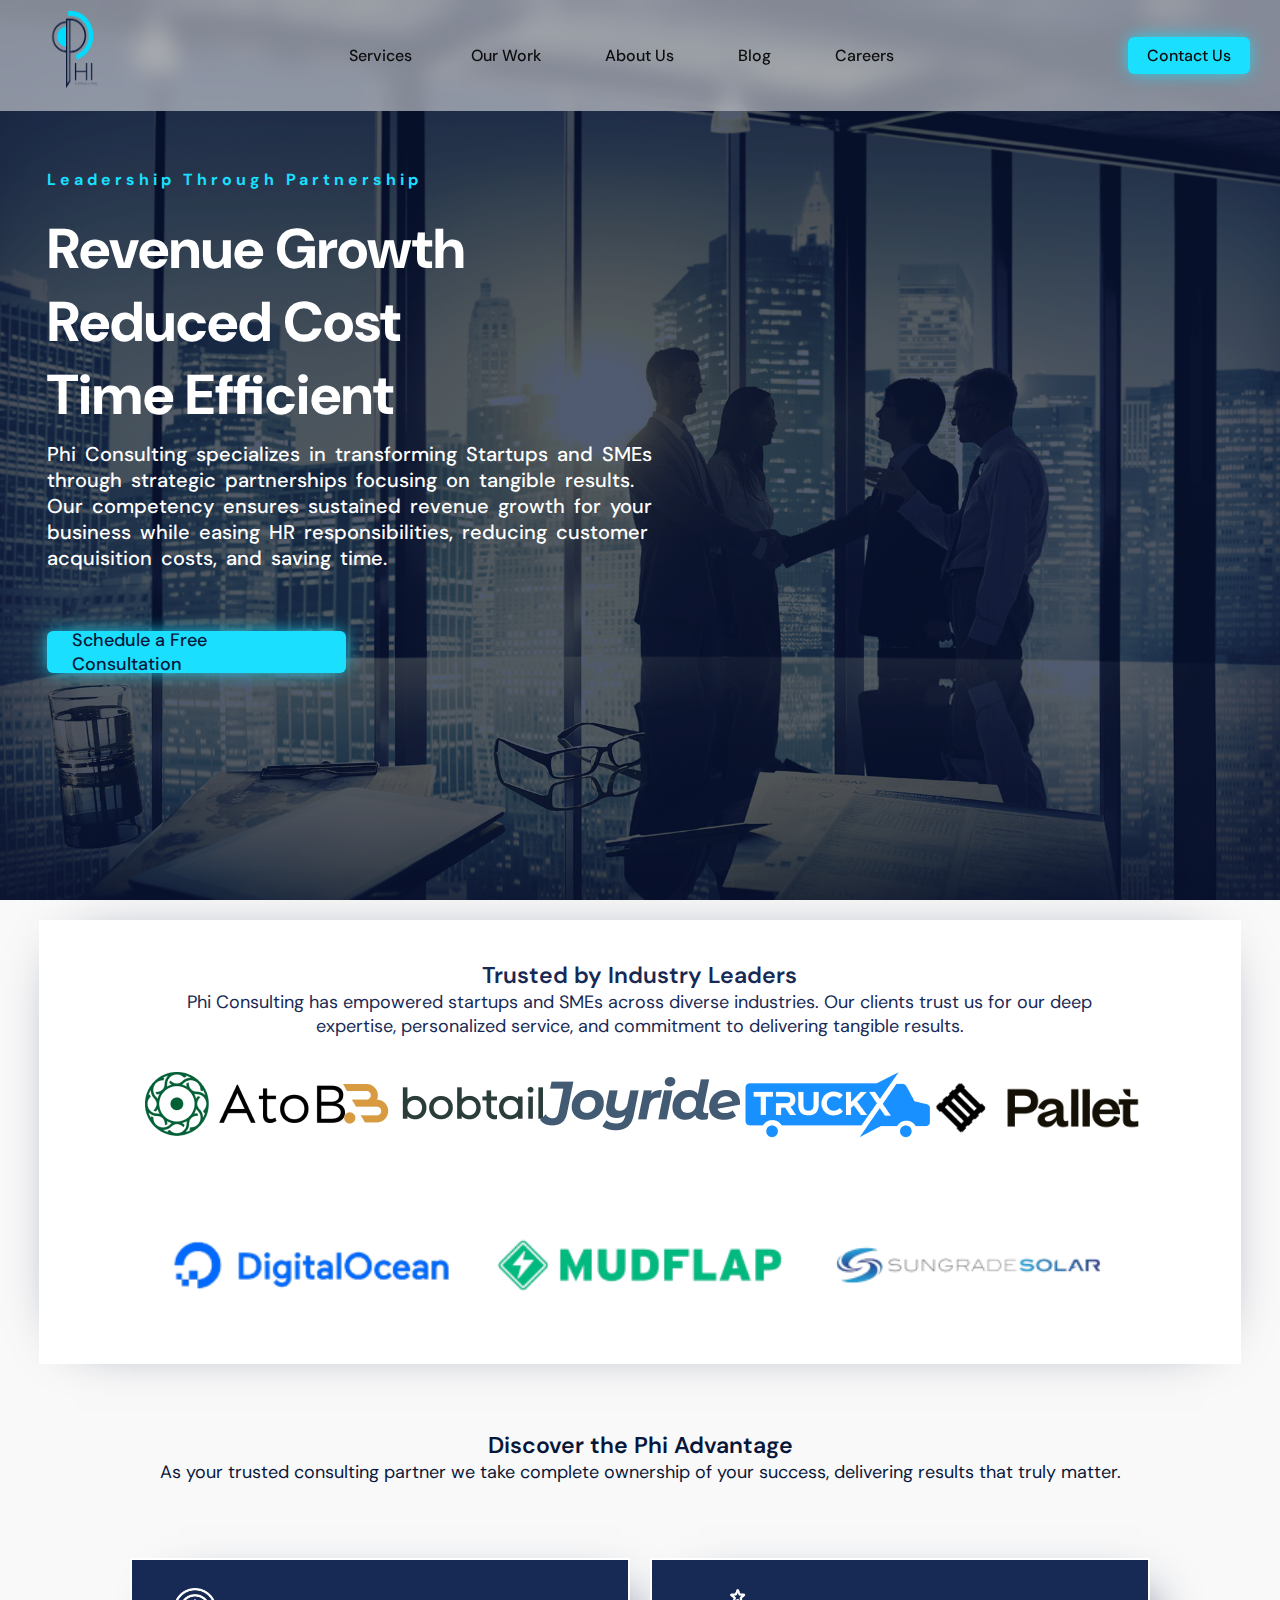
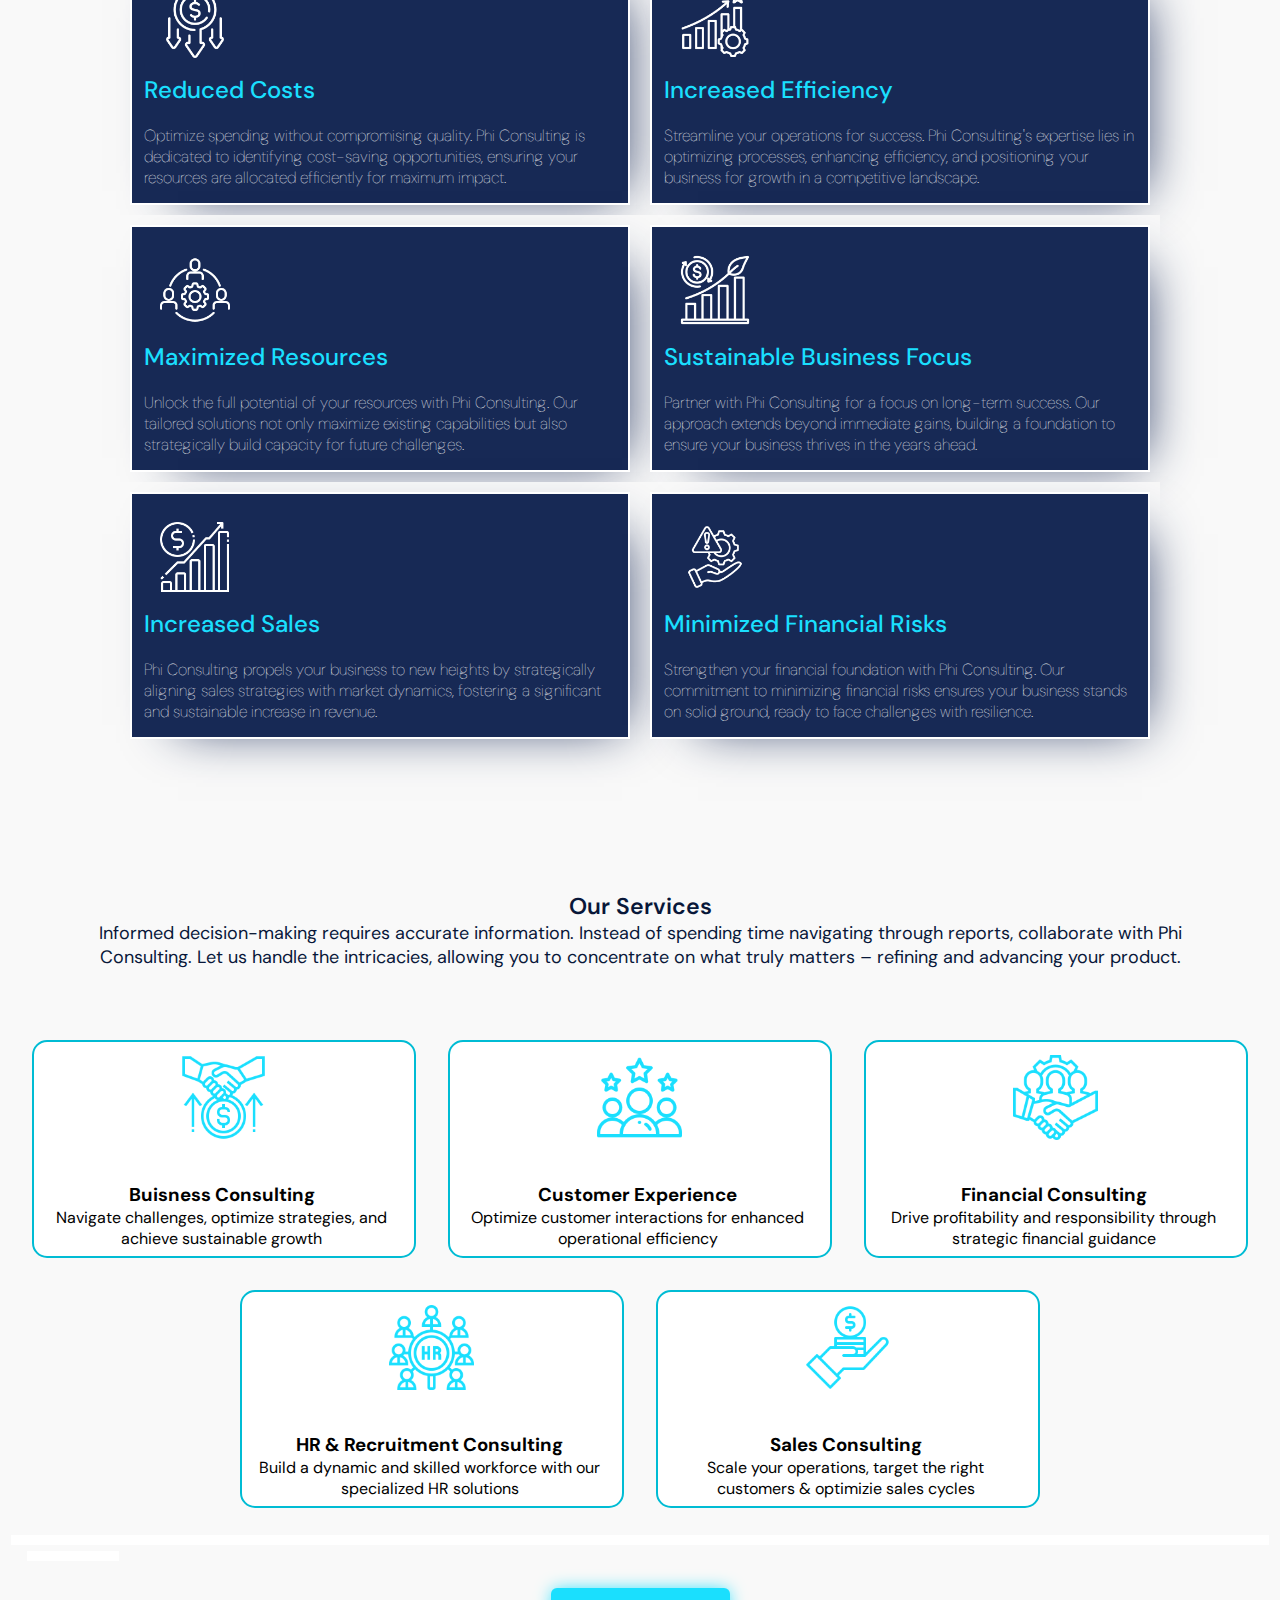
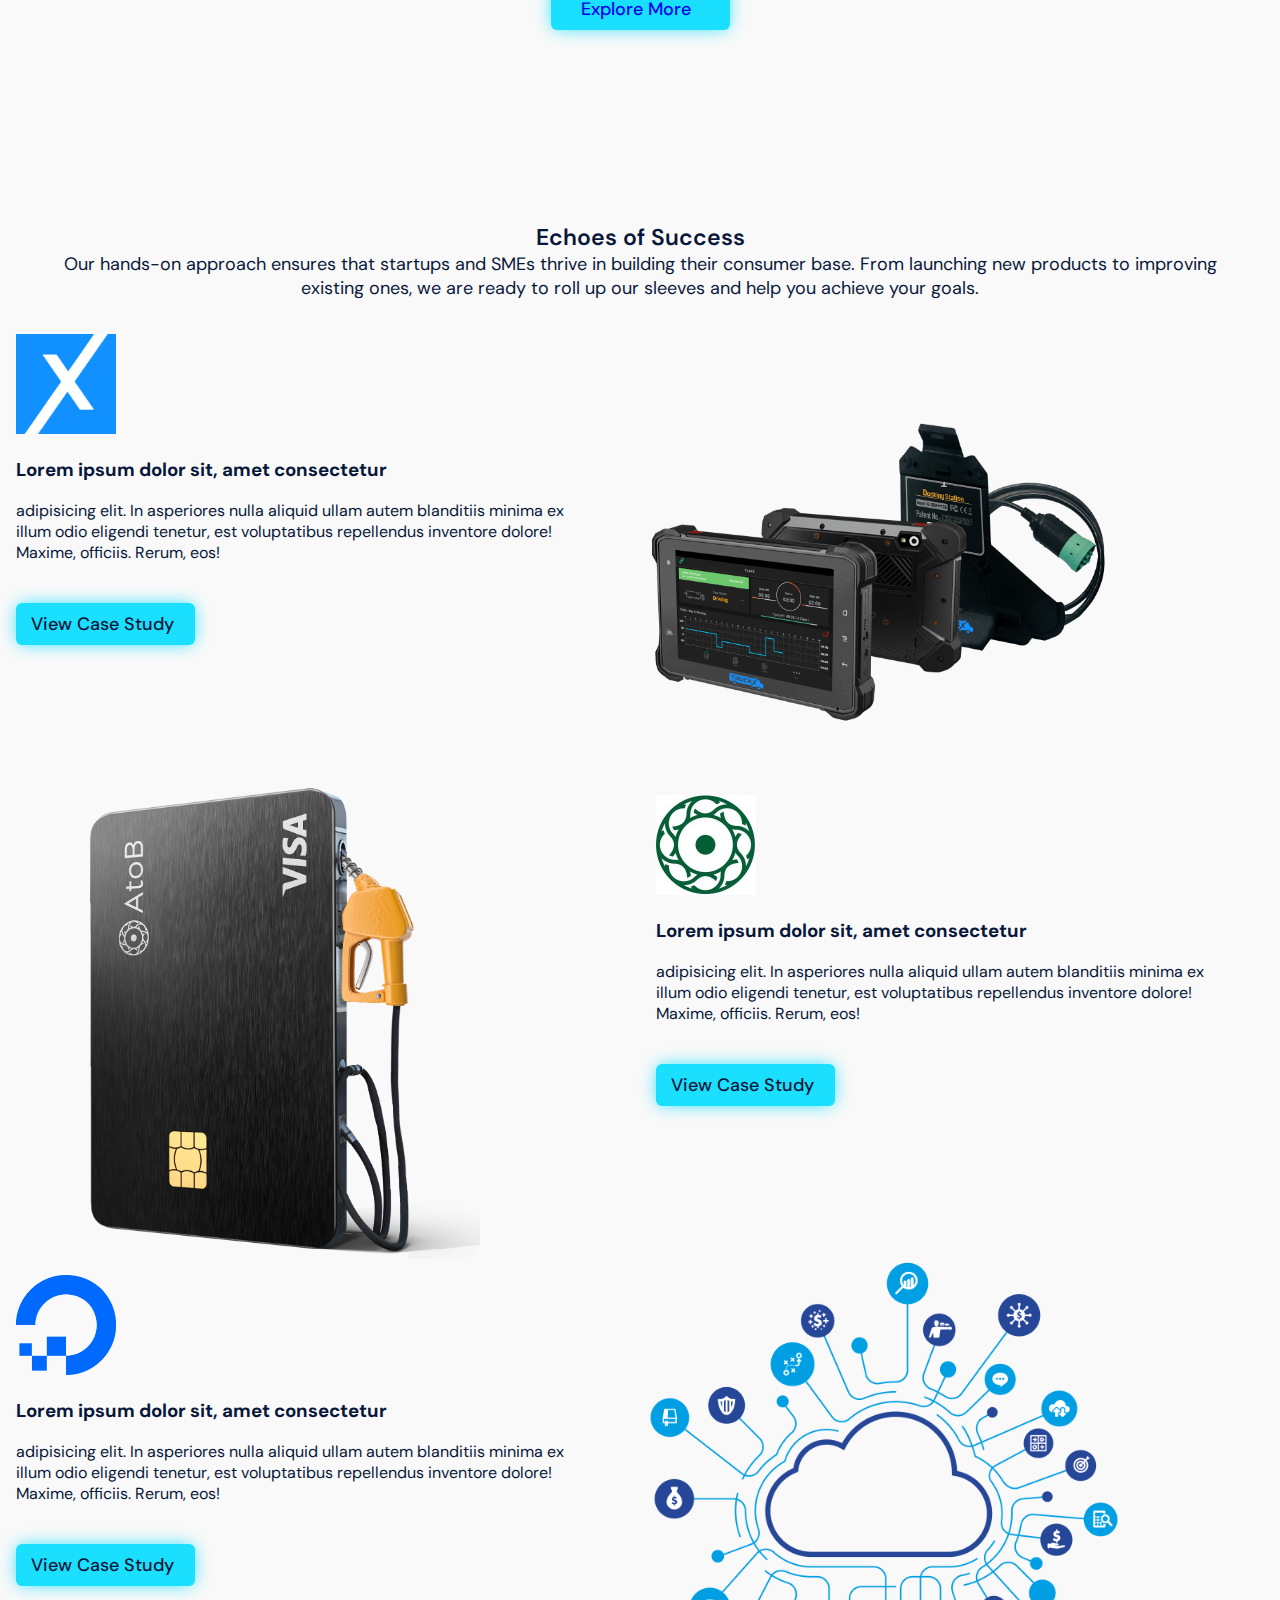
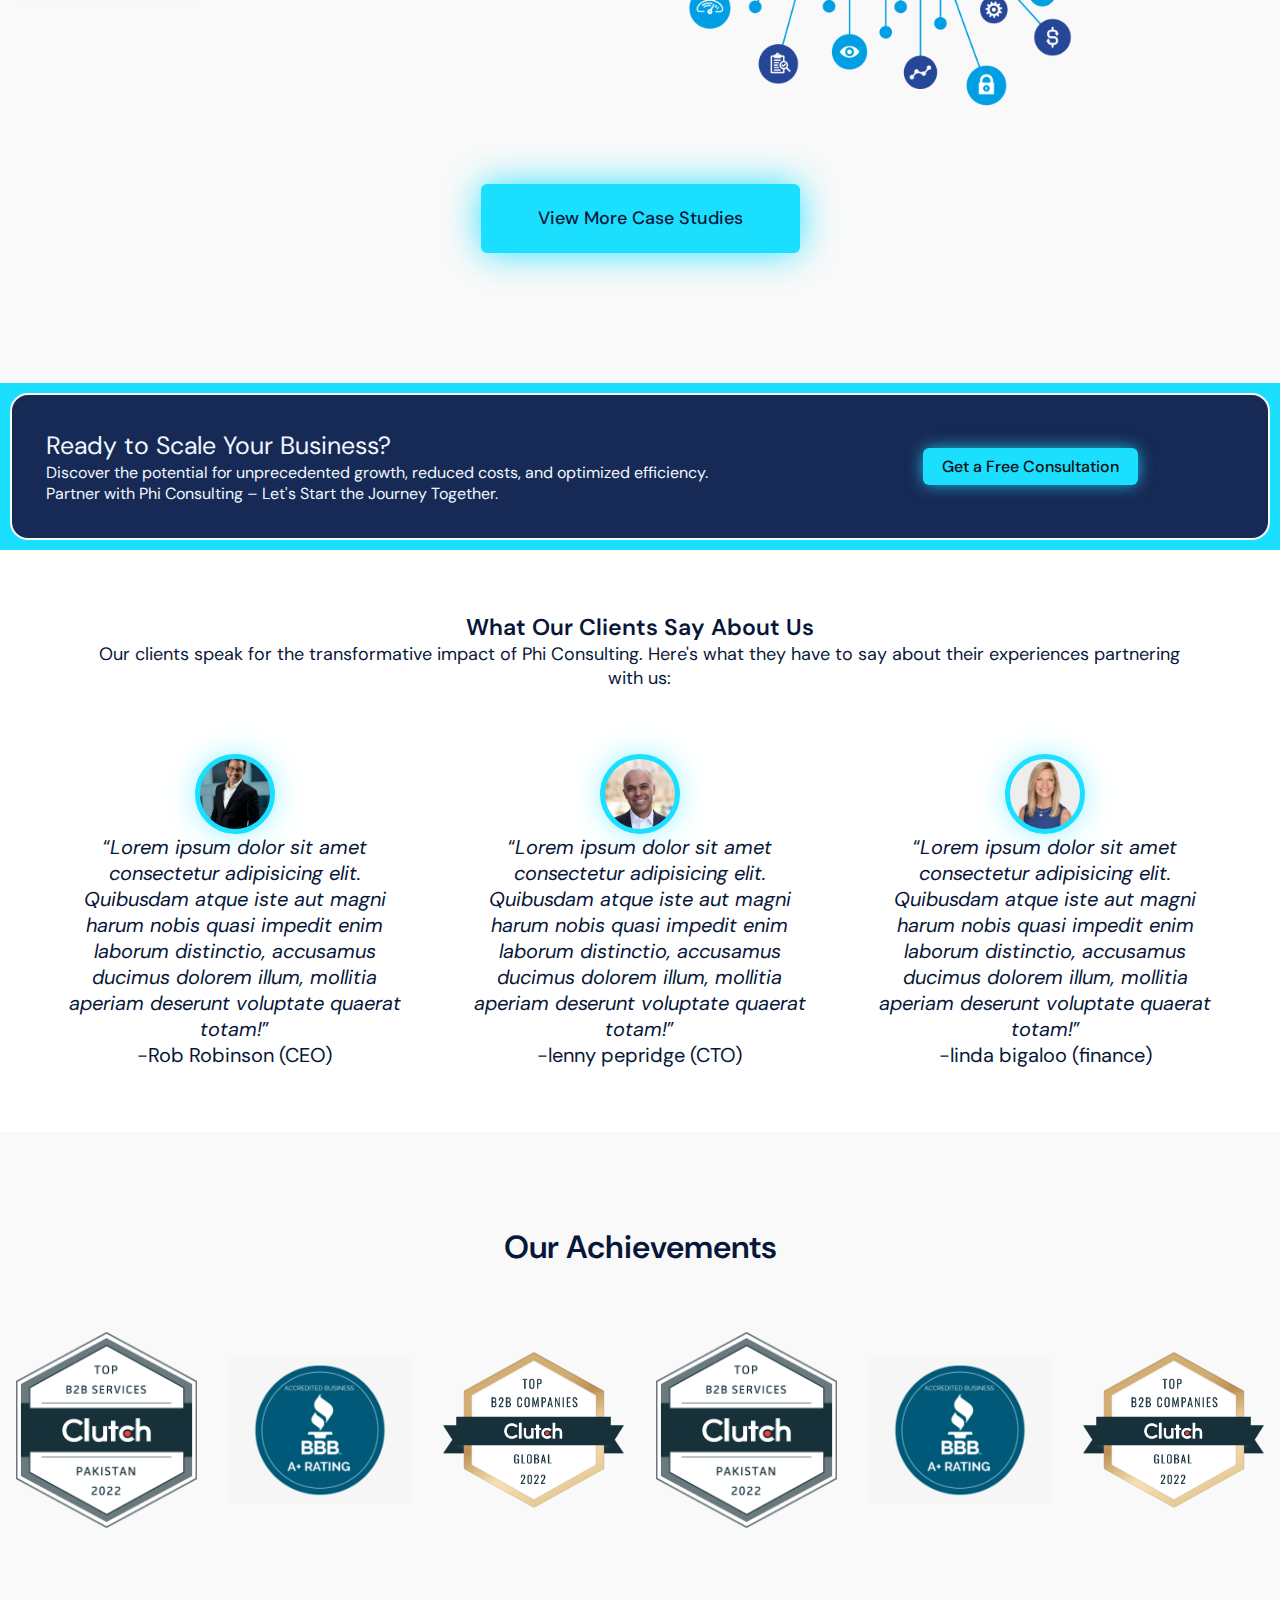
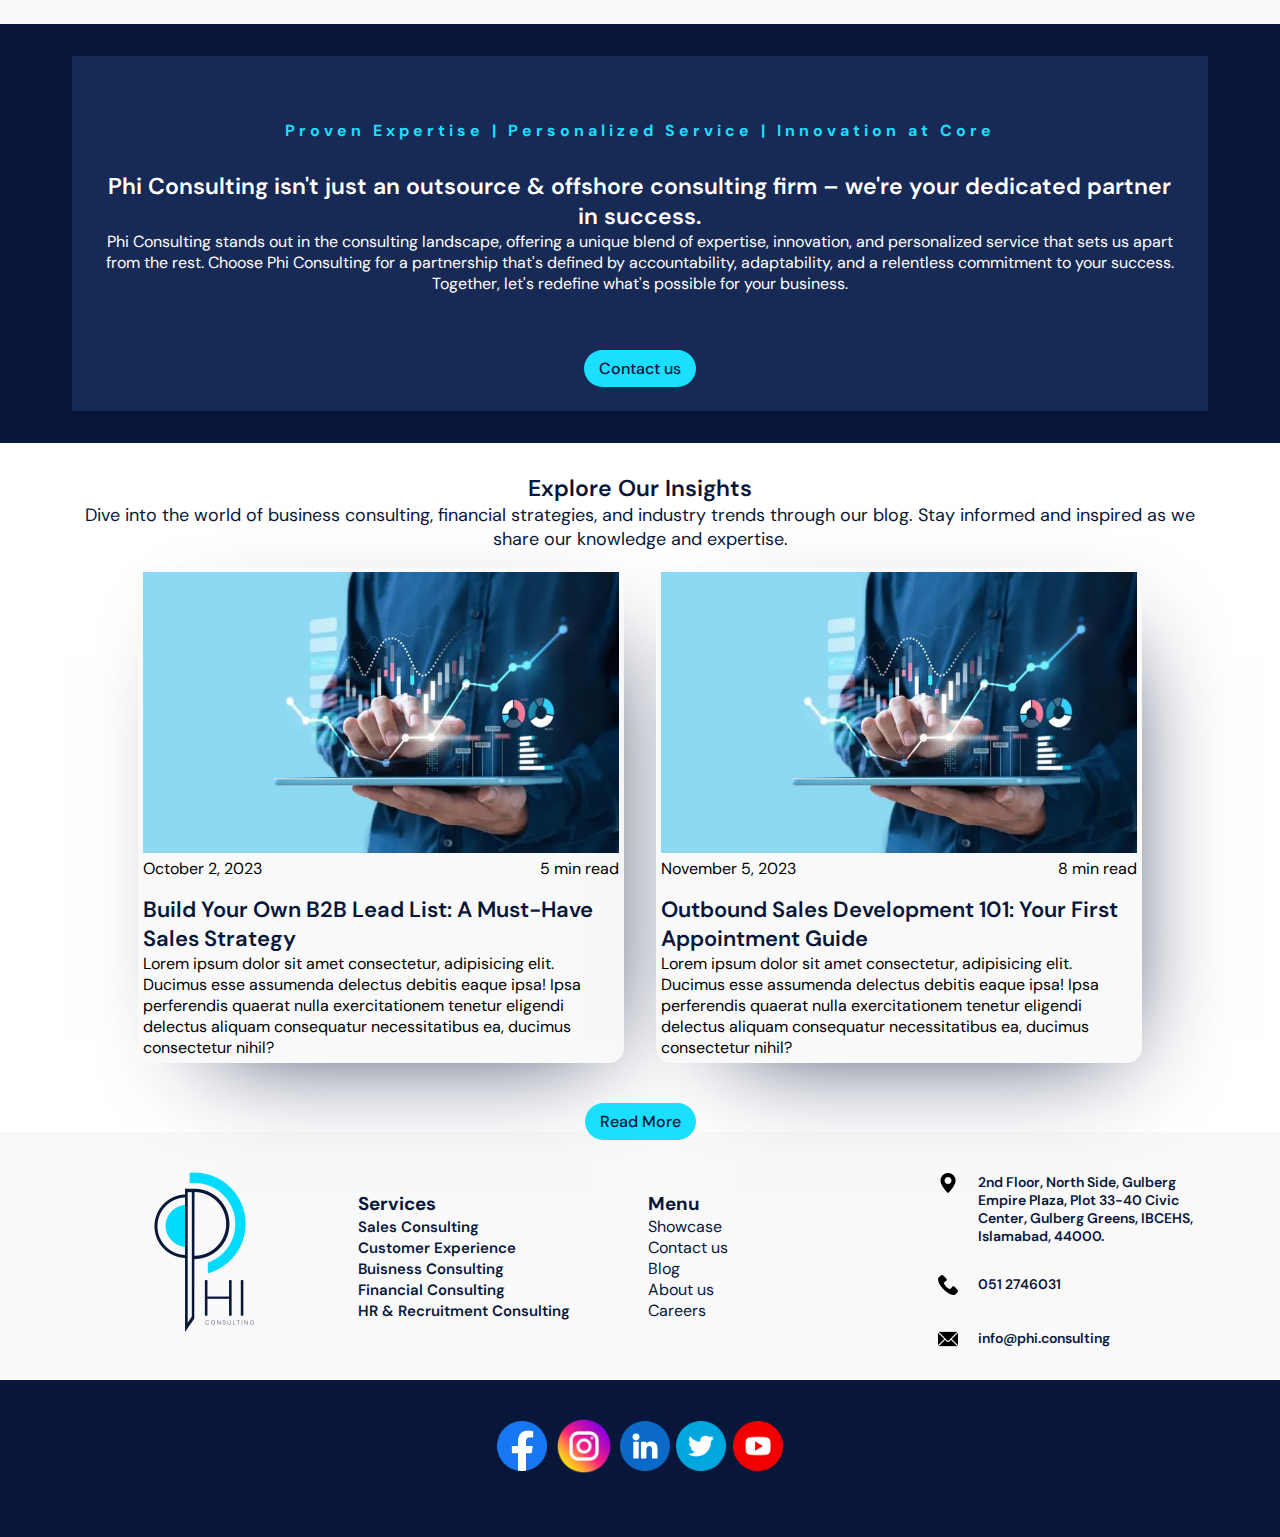
==== index.html @ e627fef1 "added changes" ====
<!DOCTYPE html>
<html lang="en">
  <head>
    <meta charset="UTF-8" />
    <meta name="author" content="ATZ" />
    <meta name="description" content="phi consulting business consulting" />
    <meta
      name="viewport"
      content="width=device-width, initial-scale=1, minimum-scale=1"
    />
    <title>Phi Consulting</title>
    <link
      rel="shortcut icon"
      href="./assets/img/phi_logo.webp"
      type="image/x-icon"
    />
    <link rel="stylesheet" href="./assets/css/styles.css" />
    <link rel="preconnect" href="https://fonts.googleapis.com" />
    <link rel="preconnect" href="https://fonts.gstatic.com" crossorigin />
    <link
      href="https://fonts.googleapis.com/css2?family=DM+Sans:opsz,wght@9..40,300;9..40,400;9..40,500;9..40,600;9..40,700;9..40,800&display=swap"
      rel="stylesheet"
    />
  </head>

  <body>
    <!-- Homepage -->

    <!-- Header -->
    <header>
      <div class="logo-mobile-header">
        <a href="../index.html"
          ><img class="logo-image" src="./assets/img/phi_logo.webp" alt="Logo"
        /></a>
      </div>
      <div class="buttons">
        <div class="dropdown">
          <a href="./main_pages/services.html" class="dropdown-btn"
            ><span class="dropdown-btn">Services</span></a
          >
          <div class="dropdown-content">
            <a href="./sub_pages/sales_consulting.html">Sales Consulting</a>
            <a href="./sub_pages/buisness_consulting.html"
              >Buisness Consulting</a
            >
            <a href="./sub_pages/financial_consulting.html"
              >Financial Consulting</a
            >
            <a href="./sub_pages/hr_and_recruitment_consulting.html"
              >HR & Recruitment Consulting</a
            >
            <a href="./sub_pages/customer_experience_consulting.html"
              >Customer Experience Consulting</a
            >
          </div>
        </div>
        <span
          ><a href="./main_pages/our_work.html" class="inner-header"
            >Our Work</a
          ></span
        >
        <span
          ><a href="./main_pages/about_us.html" class="inner-header"
            >About Us</a
          ></span
        >
        <span
          ><a href="./main_pages/blog.html" class="inner-header">Blog</a></span
        >
        <span
          ><a href="./main_pages/careers.html" class="inner-header"
            >Careers</a
          ></span
        >
      </div>
      <div class="right-button-header">
        <span
          ><a href="../main_pages/contacts.html" class="inner-header"
            >Contact Us</a
          ></span
        >
      </div>
    </header>

    <header class="mobile-header">
      <div class="logo">
        <img
          src="./assets/img/phi_logo-filled.png"
          alt=""
          width="55"
          height="55"
        />
      </div>
      <button class="menu-toggle" onclick="toggleMenu()">
        <label for="menu-toggle" class="menu-icon">&#9776;</label>
      </button>
      <div class="overlay-rock" id="overlay-rock" onclick="closeMenu()"></div>
      <nav class="mobile-menu" id="mobile-menu">
        <ul>
          <li>
            <a
              href="./index.html"
              class="header-mobile-links"
              onclick="closeMenu()"
              >Home</a
            >
          </li>
          <li>
            <a
              href="./main_pages/our_work.html"
              class="header-mobile-links"
              onclick="closeMenu()"
              >Our Work</a
            >
          </li>
          <li>
            <a
              href="./main_pages/services.html"
              class="header-mobile-links"
              onclick="closeMenu()"
              >Services</a
            >
          </li>
          <li>
            <a
              href="./main_pages/about_us.html"
              class="header-mobile-links"
              onclick="closeMenu()"
              >About Us</a
            >
          </li>
          <li>
            <a
              href="./main_pages/blog.html"
              class="header-mobile-links"
              onclick="closeMenu()"
              >Blogs</a
            >
          </li>
          <li>
            <a
              href="./main_pages/careers.html"
              class="header-mobile-links"
              onclick="closeMenu()"
              >Careers</a
            >
          </li>
          <li>
            <a
              href="./main_pages/contacts.html"
              class="header-mobile-links"
              onclick="closeMenu()"
              >Contact us</a
            >
          </li>
        </ul>
      </nav>
    </header>

    <!-- Main -->
    <main>
      <!-- Hero Section -->
      <article class="hero">
        <section class="hero-container">
          <div class="hero-content">
            <h3 class="line-top">Leadership Through Partnership</h3>
            <h2 class="hero-heading">
              <span class="phi">Revenue Growth</span>
              <br />
              <span class="phi"> Reduced Cost</span><br />
              <span class="phi"> Time Efficient</span><br />
            </h2>
            <p class="hero-desc">
              Phi Consulting specializes in transforming Startups and SMEs
              through strategic partnerships focusing on tangible results. Our
              competency ensures sustained revenue growth for your business
              while easing HR responsibilities, reducing customer acquisition
              costs, and saving time.
            </p>
            <div class="consult-button">Schedule a Free Consultation</div>
          </div>
        </section>
      </article>

      <!-- Clients Section -->
      <article class="clients">
        <section class="client-container">
          <div class="client-content">
            <h2 class="client-heading">Trusted by Industry Leaders</h2>
            <p class="client-desc">
              Phi Consulting has empowered startups and SMEs across diverse
              industries. <br />
              Our clients trust us for our deep expertise, personalized service,
              and commitment to delivering tangible results.
            </p>
            <div class="client-logo-container">
              <div class="logo-container-one">
                <div class="image-container">
                  <img
                    src="./assets/img/new_logos_comps/newer/AtoB 2.png"
                    alt="AtoB_logo"
                    title="AtoB"
                  />
                </div>
                <div class="image-container">
                  <img
                    src="./assets/img/new_logos_comps/bobtail.png"
                    alt="bobtail_logo"
                    title="BoBtail"
                  />
                </div>

                <div class="image-container">
                  <img
                    src="./assets/img/new_logos_comps/joyride.png"
                    alt="joyride_logo"
                    title="Joyride"
                  />
                </div>
                <div class="image-container">
                  <img
                    src="./assets/img/new_logos_comps/TruckX.png"
                    alt="truckx_logo"
                    title="TruckX"
                  />
                </div>
                <div class="image-container">
                  <img
                    src="./assets/img/new_logos_comps/newer/Pallet Logo.png"
                    alt="AtoB_logo"
                    title="Pallet"
                  />
                </div>
              </div>
              <div class="logo-container-one">
                <div class="image-container">
                  <img
                    src="./assets/img/new_logos_comps/newer/digital-ocean.png"
                    alt="bobtail_logo"
                    title="Digital Ocean"
                  />
                </div>

                <div class="image-container">
                  <img
                    src="./assets/img/new_logos_comps/newer/Mudflap.png"
                    alt="joyride_logo"
                    title="Mudflap"
                  />
                </div>
                <div class="image-container">
                  <img
                    src="./assets/img/new_logos_comps/sungrade solar.png"
                    alt="truckx_logo"
                    title="Sungrade Solar"
                  />
                </div>
              </div>
            </div>
          </div>
        </section>
      </article>

      <!-- Value Statement Section  -->
      <article class="value">
        <section class="value-container">
          <div class="value-content">
            <h2 class="value-heading">Discover the Phi Advantage</h2>
            <p class="value-desc">
              As your trusted consulting partner we take complete ownership of
              your success, delivering results that truly matter.
            </p>
            <div class="value-container-one">
              <div class="value-bubble">
                <img
                  src="./assets/img/custom-icons/reduced costs.png"
                  alt="icons"
                  width="70"
                  height="70"
                  class="icon-value"
                />

                <div class="bubble-title">
                  <h3 class="bubble-title-text">Reduced Costs</h3>
                </div>
                <div class="bubble-desc">
                  <p class="bubble-desc-text">
                    Optimize spending without compromising quality. Phi
                    Consulting is dedicated to identifying cost-saving
                    opportunities, ensuring your resources are allocated
                    efficiently for maximum impact.
                  </p>
                </div>
              </div>

              <div class="value-bubble">
                <img
                  src="./assets/img/custom-icons/efficiency.png"
                  alt="icons"
                  width="70"
                  height="70"
                  class="icon-value"
                />

                <div class="bubble-title">
                  <h3 class="bubble-title-text">Increased Efficiency</h3>
                </div>
                <div class="bubble-desc">
                  <p class="bubble-desc-text">
                    Streamline your operations for success. Phi Consulting's
                    expertise lies in optimizing processes, enhancing
                    efficiency, and positioning your business for growth in a
                    competitive landscape.
                  </p>
                </div>
              </div>
            </div>

            <div class="value-container-two">
              <div class="value-bubble">
                <img
                  src="./assets/img/custom-icons/resources.png"
                  alt="icons"
                  width="70"
                  height="70"
                  class="icon-value"
                />

                <div class="bubble-title">
                  <h3 class="bubble-title-text">Maximized Resources</h3>
                </div>
                <div class="bubble-desc">
                  <p class="bubble-desc-text">
                    Unlock the full potential of your resources with Phi
                    Consulting. Our tailored solutions not only maximize
                    existing capabilities but also strategically build capacity
                    for future challenges.
                  </p>
                </div>
              </div>
              <div class="value-bubble">
                <img
                  src="./assets/img/custom-icons/sustainability.png"
                  alt="icons"
                  width="70"
                  height="70"
                  class="icon-value"
                />

                <div class="bubble-title">
                  <h3 class="bubble-title-text">Sustainable Business Focus</h3>
                </div>
                <div class="bubble-desc">
                  <p class="bubble-desc-text">
                    Partner with Phi Consulting for a focus on long-term
                    success. Our approach extends beyond immediate gains,
                    building a foundation to ensure your business thrives in the
                    years ahead.
                  </p>
                </div>
              </div>
            </div>

            <div class="value-container-three">
              <div class="value-bubble">
                <img
                  src="./assets/img/custom-icons/sales.png"
                  alt="icons"
                  width="70"
                  height="70"
                  class="icon-value"
                />

                <div class="bubble-title">
                  <h3 class="bubble-title-text">Increased Sales</h3>
                </div>
                <div class="bubble-desc">
                  <p class="bubble-desc-text">
                    Phi Consulting propels your business to new heights by
                    strategically aligning sales strategies with market
                    dynamics, fostering a significant and sustainable increase
                    in revenue.
                  </p>
                </div>
              </div>
              <div class="value-bubble">
                <img
                  src="./assets/img/custom-icons/risk-management.png"
                  alt="icons"
                  width="70"
                  height="70"
                  class="icon-value"
                />

                <div class="bubble-title">
                  <h3 class="bubble-title-text">Minimized Financial Risks</h3>
                </div>
                <div class="bubble-desc">
                  <p class="bubble-desc-text">
                    Strengthen your financial foundation with Phi Consulting.
                    Our commitment to minimizing financial risks ensures your
                    business stands on solid ground, ready to face challenges
                    with resilience.
                  </p>
                </div>
              </div>
            </div>
          </div>
        </section>
      </article>

      <!-- services section -->
      <article class="services">
        <section class="services-container">
          <h2 class="services-heading">Our Services</h2>
          <p class="services-desc">
            Informed decision-making requires accurate information. Instead of
            spending time navigating through reports, collaborate with Phi
            Consulting. Let us handle the intricacies, allowing you to
            concentrate on what truly matters – refining and advancing your
            product.
          </p>
          <div class="services-material">
            <div class="services-content">
              <div class="services-tab-container-one">
                <div class="services-tab second-tab">
                  <div class="tab-icon">
                    <img
                      src="./assets/img/services-icons/buisness.png"
                      alt="services icons"
                      class="tab-image"
                    />
                  </div>
                  <div class="tab-info-container">
                    <div class="tab-title">
                      <h3 class="title-third">Buisness Consulting</h3>
                    </div>
                    <div class="tab-desc">
                      Navigate challenges, optimize strategies, and achieve
                      sustainable growth
                    </div>
                  </div>
                </div>
                <div class="services-tab third-tab">
                  <div class="tab-icon">
                    <img
                      src="./assets/img/services-icons/customer experience.png"
                      alt="services icons"
                      class="tab-image"
                      width="80"
                      height="80"
                    />
                  </div>
                  <div class="tab-info-container">
                    <div class="tab-title">
                      <h3 class="title-third">Customer Experience</h3>
                    </div>
                    <div class="tab-desc">
                      Optimize customer interactions for enhanced operational
                      efficiency
                    </div>
                  </div>
                </div>
                <div class="services-tab fourth-tab">
                  <div class="tab-icon">
                    <img
                      src="./assets/img/services-icons/financial.png"
                      alt="services icons"
                      class="tab-image"
                      width="80"
                      height="80"
                    />
                  </div>
                  <div class="tab-info-container">
                    <div class="tab-title">
                      <h3 class="title-third">Financial Consulting</h3>
                    </div>
                    <div class="tab-desc">
                      Drive profitability and responsibility through strategic
                      financial guidance
                    </div>
                  </div>
                </div>
                <div class="services-tab fifth-tab">
                  <div class="tab-icon">
                    <img
                      src="./assets/img/services-icons/hr.png"
                      alt="services icons"
                      class="tab-image"
                      width="80"
                      height="80"
                    />
                  </div>
                  <div class="tab-info-container">
                    <div class="tab-title">
                      <h3 class="title-third">HR & Recruitment Consulting</h3>
                    </div>
                    <div class="tab-desc">
                      Build a dynamic and skilled workforce with our specialized
                      HR solutions
                    </div>
                  </div>
                </div>
                <div class="services-tab sixth-tab">
                  <div class="tab-icon">
                    <img
                      src="./assets/img/services-icons/sales.png"
                      alt="services icons"
                      class="tab-image"
                      width="80"
                      height="80"
                    />
                  </div>
                  <div class="tab-info-container">
                    <div class="tab-title">
                      <h3 class="title-third">Sales Consulting</h3>
                    </div>
                    <div class="tab-desc">
                      Scale your operations, target the right customers &
                      optimizie sales cycles
                    </div>
                  </div>
                </div>
                 <div class="services-tab-invisible">
                  <div class="tab-icon">
                    
                  </div>
                  <div class="tab-info-container">
                    <div class="tab-title">
                      <h3 class="title-third"></h3>
                    </div>
                    <div class="tab-desc">
                      
                    </div>
                  </div>
                </div>
                <div class="services-button-container">
                  <div class="explore-more-button">
                    <a
                      href="./main_pages/services.html"
                      class="explore-more-services"
                      >Explore More</a
                    >
                  </div>
                </div>
            </div>
          </div>
        </section>
      </article>

      <!-- Work Section -->
      <article class="work">
        <section class="work-section">
          <h2 class="work-heading">Echoes of Success</h2>
          <p class="work-desc">
            Our hands-on approach ensures that startups and SMEs thrive in
            building their consumer base. From launching new products to
            improving existing ones, we are ready to roll up our sleeves and
            help you achieve your goals.
          </p>
          <div class="work-case-study-section">
            <div class="section-left">
              <div class="company-icon">
                <img
                  src="./assets/img/comp_logos/truck-square.png"
                  alt="company icon"
                  width="100"
                  height="100"
                />
              </div>
              <div class="study-title">
                <h3 class="title-third">
                  Lorem ipsum dolor sit, amet consectetur
                </h3>
              </div>
              <div class="study-desc">
                adipisicing elit. In asperiores nulla aliquid ullam autem
                blanditiis minima ex illum odio eligendi tenetur, est
                voluptatibus repellendus inventore dolore! Maxime, officiis.
                Rerum, eos!
              </div>
              <div class="case-button-container">
                <div class="case-button">View Case Study</div>
              </div>
            </div>
            <div class="section-right">
              <img
                src="./assets/img/truckx-case.png"
                alt="case study picture"
                class="casestudy-img"
              />
            </div>
          </div>
          <div class="work-case-study-section">
            <div class="section-right">
              <img
                src="./assets/img/atob-card.png"
                alt="case study picture"
                class="casestudy-img"
              />
            </div>
            <div class="section-left">
              <div class="company-icon">
                <img
                  src="./assets/img/comp_logos/AToB-square.jpg"
                  alt="compnay icon"
                  width="100"
                  height="100"
                />
              </div>
              <div class="study-title">
                <h3 class="title-third">
                  Lorem ipsum dolor sit, amet consectetur
                </h3>
              </div>
              <div class="study-desc">
                adipisicing elit. In asperiores nulla aliquid ullam autem
                blanditiis minima ex illum odio eligendi tenetur, est
                voluptatibus repellendus inventore dolore! Maxime, officiis.
                Rerum, eos!
              </div>
              <div class="case-button-container">
                <div class="case-button">View Case Study</div>
              </div>
            </div>
          </div>
          <div class="work-case-study-section">
            <div class="section-left">
              <div class="company-icon">
                <img
                  src="./assets/img/comp_logos/digitalocean-square.png"
                  alt="compnay icon"
                  width="100"
                  height="100"
                />
              </div>
              <div class="study-title">
                <h3 class="title-third">
                  Lorem ipsum dolor sit, amet consectetur
                </h3>
              </div>
              <div class="study-desc">
                adipisicing elit. In asperiores nulla aliquid ullam autem
                blanditiis minima ex illum odio eligendi tenetur, est
                voluptatibus repellendus inventore dolore! Maxime, officiis.
                Rerum, eos!
              </div>
              <div class="case-button-container">
                <div class="case-button">View Case Study</div>
              </div>
            </div>
            <div class="section-right">
              <img
                src="./assets/img/digitalocean-product.png"
                alt="case study picture"
                class="casestudy-img"
              />
            </div>
          </div>
          <div class="right-button spacing-under">
            <div class="case-button-more">View More Case Studies</div>
          </div>
        </section>
      </article>

      <!-- Call to Action Section -->
      <article class="cta-container">
        <section class="cta-sections-container">
          <div class="cta-content">
            <div class="cta-heading">Ready to Scale Your Business?</div>
            <div class="cta-descrip">
              Discover the potential for unprecedented growth, reduced costs,
              and optimized efficiency. Partner with Phi Consulting – Let's
              Start the Journey Together.
            </div>
          </div>
          <div class="cta-button-section">
            <div class="right-button-header">
              <span
                ><a href="../main_pages/contacts.html" class="inner-header"
                  >Get a Free Consultation</a
                ></span
              >
            </div>
          </div>
        </section>
      </article>
      <!-- Testimonial Section -->
      <article class="testimonial">
        <section class="testimonial-container">
          <h2 class="testi-heading">What Our Clients Say About Us</h2>
          <p class="testi-desc">
            Our clients speak for the transformative impact of Phi Consulting.
            <br />
            Here's what they have to say about their experiences partnering with
            us:
          </p>
        </section>

        <section class="testi-cards-container">
          <div class="testi-card">
            <div class="circleBase type3 testi-one">
              <!-- <img src="./assets/img/testimonial_one.webp" alt="" /> -->
            </div>

            <p class="testi-quote">
              <q
                ><i
                  >Lorem ipsum dolor sit amet consectetur adipisicing elit.
                  Quibusdam atque iste aut magni harum nobis quasi impedit enim
                  laborum distinctio, accusamus ducimus dolorem illum, mollitia
                  aperiam deserunt voluptate quaerat totam!</i
                ></q
              >
            </p>
            <h3 class="testi-card-heading">-Rob Robinson (CEO)</h3>
          </div>

          <div class="testi-card">
            <div class="circleBase type3 test-two">
              <img src="" alt="" />
            </div>

            <p class="testi-quote">
              <q
                ><i
                  >Lorem ipsum dolor sit amet consectetur adipisicing elit.
                  Quibusdam atque iste aut magni harum nobis quasi impedit enim
                  laborum distinctio, accusamus ducimus dolorem illum, mollitia
                  aperiam deserunt voluptate quaerat totam!</i
                ></q
              >
            </p>
            <h3 class="testi-card-heading">-lenny pepridge (CTO)</h3>
          </div>

          <div class="testi-card">
            <div class="circleBase type3 test-three">
              <img src="" alt="" />
            </div>

            <p class="testi-quote">
              <q
                ><i
                  >Lorem ipsum dolor sit amet consectetur adipisicing elit.
                  Quibusdam atque iste aut magni harum nobis quasi impedit enim
                  laborum distinctio, accusamus ducimus dolorem illum, mollitia
                  aperiam deserunt voluptate quaerat totam!</i
                ></q
              >
            </p>
            <h3 class="testi-card-heading">-linda bigaloo (finance)</h3>
          </div>
        </section>
      </article>

      <!-- Achievement Section -->
      <article class="achievement">
        <section class="achievement-section">
          <h2 class="ach-heading">Our Achievements</h2>
        </section>
        <section class="ach-badges-container">
          <div class="ach-badge">
            <img
              src="./assets/img/achievements-badges/clutch_1.png"
              alt=""
              width="200"
              height="230"
            />
          </div>
          <div class="ach-badge">
            <img
              src="./assets/img/achievements-badges/BBB.png"
              alt=""
              width="200"
              height="150"
            />
          </div>

          <div class="ach-badge">
            <img
              src="./assets/img/achievements-badges/clutch_2.png"
              alt=""
              width="250"
              height="220"
            />
          </div>

          <div class="ach-badge">
            <img
              src="./assets/img/achievements-badges/clutch_1.png"
              alt=""
              width="200"
              height="230"
            />
          </div>
          <div class="ach-badge">
            <img
              src="./assets/img/achievements-badges/BBB.png"
              alt=""
              width="200"
              height="150"
            />
          </div>

          <div class="ach-badge">
            <img
              src="./assets/img/achievements-badges/clutch_2.png"
              alt=""
              width="250"
              height="220"
            />
          </div>
        </section>
      </article>

      <!-- banner Section -->
      <article class="banner">
        <section class="banner-container">
          <h3 class="line-top">
            Proven Expertise | Personalized Service | Innovation at Core
          </h3>
          <h2 class="banner-title">
            Phi Consulting isn't just an outsource & offshore consulting firm –
            we're your dedicated partner in success.
          </h2>

          <p class="banner-desc"></p>

          <p class="banner-desc second-para">
            Phi Consulting stands out in the consulting landscape, offering a
            unique blend of expertise, innovation, and personalized service that
            sets us apart from the rest. Choose Phi Consulting for a partnership
            that's defined by accountability, adaptability, and a relentless
            commitment to your success. Together, let's redefine what's possible
            for your business.
          </p>

          <div class="right-button">
            <span>Contact us</span>
          </div>
        </section>
      </article>

      <!-- Blog Section -->
      <article class="blog">
        <section class="blog-container">
          <h2 class="blog-title">Explore Our Insights</h2>
          <p class="blog-desc">
            Dive into the world of business consulting, financial strategies,
            and industry trends through our blog. Stay informed and inspired as
            we share our knowledge and expertise.
          </p>
        </section>
        <section class="blog-cards-container">
          <div class="blog-card-one">
            <div class="blog-image">
              <img
                src="./assets/img/b2b.webp"
                alt=""
                width="455"
                class="blog-image-home"
              />
            </div>
            <div class="date-and-read-time">
              <p class="date">October 2, 2023</p>
              <p class="read-time">5 min read</p>
            </div>
            <div class="blog-heading">
              Build Your Own B2B Lead List: A Must-Have Sales Strategy
            </div>
            <div class="blog-desc-card">
              Lorem ipsum dolor sit amet consectetur, adipisicing elit. Ducimus
              esse assumenda delectus debitis eaque ipsa! Ipsa perferendis
              quaerat nulla exercitationem tenetur eligendi delectus aliquam
              consequatur necessitatibus ea, ducimus consectetur nihil?
            </div>
          </div>

          <div class="blog-card-two">
            <div class="blog-image">
              <img
                src="./assets/img/b2b.webp"
                alt=""
                width="456"
                class="blog-image-home"
              />
            </div>
            <div class="date-and-read-time">
              <p class="date">November 5, 2023</p>
              <p class="read-time">8 min read</p>
            </div>
            <div class="blog-heading">
              Outbound Sales Development 101: Your First Appointment Guide
            </div>
            <div class="blog-desc-card">
              Lorem ipsum dolor sit amet consectetur, adipisicing elit. Ducimus
              esse assumenda delectus debitis eaque ipsa! Ipsa perferendis
              quaerat nulla exercitationem tenetur eligendi delectus aliquam
              consequatur necessitatibus ea, ducimus consectetur nihil?
            </div>
          </div>
        </section>
        <section class="button-readmore">
          <div class="right-button">
            <span>Read More</span>
          </div>
        </section>
      </article>
    </main>

    <!-- Footer -->
    <footer>
      <section class="footer-container">
        <div class="links-conatiner">
          <img src="./assets/img/phi_logo.webp" alt="" width="200" />
        </div>

        <div class="links-conatiner">
          <ul class="list-foolter">
            <h3 class="list-heading">Services</h3>
            <li>
              <a href="./sub_pages/sales_consulting.html" class="footer-links"
                >Sales Consulting</a
              >
            </li>
            <li>
              <a
                href="./sub_pages/customer_experience_consulting.html"
                class="footer-links"
                >Customer Experience</a
              >
            </li>
            <li>
              <a
                href="./sub_pages/buisness_consulting.html"
                class="footer-links"
                >Buisness Consulting</a
              >
            </li>
            <li>
              <a
                href="./sub_pages/financial_consulting.html"
                class="footer-links"
                >Financial Consulting</a
              >
            </li>
            <li>
              <a
                href="./sub_pages/hr_and_recruitment_consulting.html"
                class="footer-links"
                >HR & Recruitment Consulting</a
              >
            </li>
          </ul>
        </div>

        <div class="links-conatiner spacing-under">
          <ul class="list-foolter">
            <h3 class="list-heading">Menu</h3>
            <li>Showcase</li>
            <li>Contact us</li>
            <li>Blog</li>
            <li>About us</li>
            <li>Careers</li>
          </ul>
        </div>

        <div class="links-conatiner">
          <ul class="list-foolter">
            <!-- <h3 class="list-heading">Menu</h3> -->
            <li class="list-bold">
              <span
                ><img
                  src="./assets/img/icons-footer/pin.png"
                  alt=""
                  width="20"
                  class="spacing" /></span
              >2nd Floor, North Side, Gulberg Empire Plaza, Plot 33-40 Civic
              Center, Gulberg Greens, IBCEHS, Islamabad, 44000.
            </li>
            <li class="list-bold">
              <span
                ><img
                  src="./assets/img/icons-footer/phone-call.png"
                  alt=""
                  width="20"
                  class="spacing" /></span
              >051 2746031
            </li>
            <li class="list-bold">
              <span
                ><img
                  src="./assets/img/icons-footer/email.png"
                  alt=""
                  width="20"
                  class="spacing" /></span
              >info@phi.consulting
            </li>
          </ul>
        </div>
      </section>
      <section class="links-section">
        <div class="link-row">
          <img src="./assets/img/socil-media/facebook.png" alt="" width="50" />
        </div>
        <div class="link-row">
          <img src="./assets/img/socil-media/instagram.png" alt="" width="60" />
        </div>
        <div class="link-row">
          <img src="./assets/img/socil-media/linkedin.png" alt="" width="50" />
        </div>
        <div class="link-row">
          <img src="./assets/img/socil-media/twitter.png" alt="" width="50" />
        </div>
        <div class="link-row">
          <img src="./assets/img/socil-media/youtube.png" alt="" width="50" />
        </div>
      </section>
      <section class="allrights">
        <p class="rights">
          Privacy Policy | Terms of Service | © 2023 Phi Consulting. All rights
          reserved.
        </p>
      </section>
    </footer>
    <script src="./assets/js/script.js"></script>
  </body>
</html>
---- assets/css/styles.css ----
/* RESET */
* {
    padding: 0;
    margin: 0;
    box-sizing: border-box;
    /* scrollbar-color: var(--LIGHTER-DARK-PHI-BLUE); */
  }

  /* VARIABLES */
:root {

    /* COLORS */
   --DARK-PHI-BLUE: #081739;
   --LIGHTER-DARK-PHI-BLUE:#172955;
   --LIGHT-PHI-BLUE: #1adffe;
   --DARKER-LIGHT-PHI-BLUE:#00BCD4;
   --WHITE-TEXT: #fff;
   --BLACK-TEXT: #0d0d0d;
   --APPLE-GRAY: #f9f9f9;
   --LIGHT-GRAY: lightgray;
  
    /* FONTS WEIGHT */
    --FONT-THIN:100;
   --FONT-THICK:400;
   --FONT-THICKY:500;
   --FONT-THICKER:600;

    /* FONT SIZE */
   --FS-TINY:15px;
   --FS-NANO:16px;
   --FS-NANO-MICRO:18px;
   --FS-MICRO:14px;
   --FS-DESC:20px;
   --FS-MINI-HEADING:22px;
   --FS-HEAD:32px;
   --FS-LARGE-HEADING:38px;
  
    /* FONT FAMILY */
    --FF-PHI:'DM Sans', sans-serif;

  }


/* For WebKit browsers (Chrome, Safari, newer versions of Edge) */
::-webkit-scrollbar {
    width: 12px;
    color: var(--LIGHTER-DARK-PHI-BLUE);
    scrollbar-color: var(--LIGHTER-DARK-PHI-BLUE);
    background-color: var(--LIGHTER-DARK-PHI-BLUE);
}

::-webkit-scrollbar-thumb {
    background-color: var(--LIGHT-PHI-BLUE); /* Change the color to your desired color */
    border-radius: 6px;
}





body,html {
    margin: 0;
    height: 100%;
    font-family: var(--FF-PHI);
    min-height: 100vh;
    width: 100%;
    scroll-behavior: smooth;
}
/* 
main {
    box-sizing: border-box;
    width: 100%;
} */

header {
    display: flex;
    justify-content: space-between;
    align-items: center;
    background-color: rgba(255, 255, 255, 0.5); 
    backdrop-filter: blur(10px); 
    padding-top: 10px;
    padding-bottom: 10px;
    padding-left: 30px;
    padding-right: 30px;
    position: fixed; 
    width: 100%;
    top: 0;
     z-index: 1000;
}

.mobile-header {
    background-color: var(--DARK-PHI-BLUE);
    color: white;
    padding-top: 0px;
    padding-bottom: 0px;
    padding-left: 15px;
    padding-right: 0px;
    display: flex;
    justify-content: space-between;
    align-items: center;
  }
  
  .logo-mobile-header {
    font-size: 2.2em;
  }
  
  .menu-toggle {
    background: none;
    border: none;
    color: white;
    font-size: 2.2em;
    cursor: pointer;
  }
  
  .mobile-menu {
    display: none;
    position: fixed;
    top: 0;
    left: 0;
    background: var(--LIGHTER-DARK-PHI-BLUE);
    color: white;
    /* padding: 20px; */
    box-sizing: border-box;
    z-index: 1000;
    width: 100%;
    height: 110vh;
  }
  
  .mobile-menu ul {
    list-style: none;
    /* padding-top: 6rem;
    padding-bottom: 6rem; */
    margin: 0;
    width: 100%;
    height: 100vh;
    display: flex;
    flex-direction: column;
    justify-content: center;
    align-items: center;
    text-align: center;
  }
  
  .mobile-menu li {
    padding: 10px;
  }

  .header-mobile-links {
    color: white;
    text-decoration: none;
    font-size: 18px;
    font-family: var(--FF-PHI);
  }
  
  .overlay-rock {
    display: none;
    position: fixed;
    top: 0;
    left: 0;
    width: 100%;
    height: 100%;
    background: rgba(0, 0, 0, 0.5);
    z-index: 999;
  }

  .overlay-rock-our-work {
    display: none;
    position: fixed;
    top: 0;
    left: 0;
    width: 100%;
    height: 100%;
    background: rgba(0, 0, 0, 0.5);
    z-index: 999;
  }

.dropdown-menu-mobile {
    padding-top: 10px;
    padding-bottom: 10px;
}
 
.logo {
    order: 1;
}

.logo-image {
    width: 90px;
    height: 80px;
}

.buttons {
    order: 2;
    display: flex;
    gap: 10px;
    display: inline-block;
    position: relative;
}

.buttons span {
    padding: 8px 15px;
    color: var(--BLACK-TEXT);
    text-decoration: none;
    font-weight: var(--FONT-THICKY);
    cursor: pointer;
    transition: color 0.3s;
}

.buttons span:hover {
    color: var(--LIGHT-PHI-BLUE);
}

.inner-header {
    padding: 8px 15px;
    color: var(--BLACK-TEXT);
    text-decoration: none;
    font-weight: var(--FONT-THICKY);
    cursor: pointer;
    transition: color 0.3s;
}

.inner-header:hover {
    color: var(--LIGHT-PHI-BLUE);
}

.dropdown {
    display: inline-block;
    position: relative;
}

.dropdown-btn {
    color: var(--WHITE-TEXT);
    padding: 10px;
    font-size: 16px;
    border: none;
    cursor: pointer;
    text-decoration: none;
}

.dropdown-content {
    display: none;
    position: absolute;
    background-color: var(--APPLE-GRAY);
    box-shadow: 0 8px 16px var(--LIGHTER-DARK-PHI-BLUE);
    z-index: 1;
    min-width: 160px;
    min-width: 160px;
    width: 300px;
}

.dropdown-content a {
    color: var(--BLACK-TEXT);
    padding: 12px 16px;
    text-decoration: none;
    display: block;
    transition: background-color 0.3s;
}

.dropdown-content a:hover {
    background-color: var(--LIGHT-PHI-BLUE);
    color: var(--DARK-PHI-BLUE);
}

.dropdown:hover .dropdown-content {
    display: block;
}

.right-button-header {
    order: 3;
    font-weight: var(--FONT-THICKY);
}

.button-spacing-left-explore {
    margin-right: 4rem;
}

.right-button-header span {
    padding: 8px 4px;
    color: var(--WHITE-TEXT);
    background-color: var(--LIGHT-PHI-BLUE);
    border-radius: 6px;
    cursor: pointer;
    transition: background-color 0.3s;
    box-shadow: 0px 0px 17px -2px #1adffe;
}

.right-button-header span:hover {
    background-color: var(--DARK-PHI-BLUE);
    color: var(--WHITE-TEXT);
    box-shadow: 0px 0px 17px -2px var(--WHITE-TEXT);
}

.right-button-header a:hover {
    color: var(--WHITE-TEXT);
}

.right-button {
    order: 3;
    font-weight: var(--FONT-THICKY);
}

.right-button span {
    padding: 8px 15px;
    color: var(--WHITE-TEXT);
    background-color: var(--LIGHT-PHI-BLUE);
    border-radius: 25px;
    cursor: pointer;
    transition: background-color 0.3s;
    color: var(--DARK-PHI-BLUE);
}

.right-button span:hover {
    background-color: var(--LIGHT-GRAY);
    color: var(--DARK-PHI-BLUE);
}

.explore-more-button {
    padding: 8px 30px;
    background-color: var(--LIGHT-PHI-BLUE);
    border-radius: 6px;
    cursor: pointer;
    transition: background-color 0.3s ease 0s;
    width: 179px;
    height: 42px;
    display: flex;
    align-items: center;
    font-weight: var(--FONT-THICKY);
    font-size: 18px;
    color: var(--DARK-PHI-BLUE);
    box-shadow: 0px 0px 17px -2px var(--LIGHT-PHI-BLUE);
}


.explore-more-button:hover {
    background-color: var(--DARK-PHI-BLUE);
    color: var(--WHITE-TEXT);
    box-shadow: 0px 0px 17px -2px var(--WHITE-TEXT);
}



.hero-container {
    position: relative;
    width: 100%;
    /* height: 100vh; */
    display: flex;
    justify-content: left;
    align-items: left;
    overflow: hidden; 
    padding-top: 90px;
}

.hero-container::before {
    content: "";
    position: absolute;
    top: 0;
    left: 0;
    width: 100%;
    height: 100%;
    background-color: rgba(8, 23, 58,0.7);
    z-index: -1; 
}

.hero-container::after {
    content: "";
    position: absolute;
    top: 0;
    left: 0;
    width: 100%;
    height: 100%;
    background-image: url('../img/building-consulting-business.gif'); /* Your background image URL */
    background-size: cover;
    background-repeat: no-repeat;
    background-position: center;
    background-attachment: fixed; /* Add parallax effect */
    z-index: -2; /* Place the pseudo-element with the image behind the tint */
}
.line-top {
    color: var(--LIGHT-PHI-BLUE);
    margin: 0;
    letter-spacing: 4px;
}

.hero-content {
    z-index: 1; 
    width: 620px;
    margin: 90px; 
 }

 .hero-content-services-page {
    z-index: 1; 
    width: 620px;
    margin: 90px; 
 }

 .hero-content-bui-consul {
    z-index: 1; 
    width: 620px;
    margin: 90px; 
 }

 .hero-content-sales {
    z-index: 1; 
    width: 620px;
    margin: 90px; 
 }

 .hero-content-hr-consul {
    z-index: 1; 
    width: 620px;
    margin: 90px; 
 }

 .hero-content-fin-consul {
    z-index: 1; 
    width: 620px;
    margin: 90px; 
 }

 .hero-content-exp {
    z-index: 1; 
    width: 620px;
    margin: 90px; 
 }

 .hero-content-our-work {
    z-index: 1; 
    width: 620px;
    margin: 90px; 
 }

 .hero-content-phi-about {
    z-index: 1; 
    width: 620px;
    margin: 90px; 
 }

 .hero-content-blog {
    z-index: 1; 
    width: 620px;
    margin: 90px; 
 }

 .hero-content-careers {
    z-index: 1; 
    width: 620px;
    margin: 90px; 
 }

 .hero-content-phi-contact {
    z-index: 1; 
    width: 620px;
    margin: 90px; 
 }

.hero-heading{
    font-weight: 800;
    font-size: 56px;
    margin-bottom: 0;
    color: var(--WHITE-TEXT);
    margin-top: 22px;
}

.hero-heading-services-page {
    font-weight: 800;
    font-size: 56px;
    margin-bottom: 0;
    color: var(--WHITE-TEXT);
    margin-top: 22px;
}

.hero-heading-bui-consul {
    font-weight: 800;
    font-size: 56px;
    margin-bottom: 0;
    color: var(--WHITE-TEXT);
    margin-top: 22px;
}

.hero-heading-sales{
    font-weight: 800;
    font-size: 56px;
    margin-bottom: 0;
    color: var(--WHITE-TEXT);
    margin-top: 22px;
}

.hero-heading-hr-consul{
    font-weight: 800;
    font-size: 56px;
    margin-bottom: 0;
    color: var(--WHITE-TEXT);
    margin-top: 22px;
}

.hero-heading-fin-consul{
    font-weight: 800;
    font-size: 56px;
    margin-bottom: 0;
    color: var(--WHITE-TEXT);
    margin-top: 22px;
}

.hero-heading-exp{
    font-weight: 800;
    font-size: 56px;
    margin-bottom: 0;
    color: var(--WHITE-TEXT);
    margin-top: 22px;
}

.hero-heading-our-work{
    font-weight: 800;
    font-size: 56px;
    margin-bottom: 0;
    color: var(--WHITE-TEXT);
    margin-top: 22px;
}

.hero-heading-phi-about{
    font-weight: 800;
    font-size: 56px;
    margin-bottom: 0;
    color: var(--WHITE-TEXT);
    margin-top: 22px;
}

.hero-heading-blog{
    font-weight: 800;
    font-size: 56px;
    margin-bottom: 0;
    color: var(--WHITE-TEXT);
    margin-top: 22px;
}

.hero-heading-careers {
    font-weight: 800;
    font-size: 56px;
    margin-bottom: 0;
    color: var(--WHITE-TEXT);
    margin-top: 22px;
}

.hero-heading-phi-contact {
    font-weight: 800;
    font-size: 56px;
    margin-bottom: 0;
    color: var(--WHITE-TEXT);
    margin-top: 22px;
}

.hero-desc {
    font-weight: var(--FONT-THICKY);
    font-size: 20px;
    margin-top: 10px;
    margin-bottom: 60px; 
    color: var(--WHITE-TEXT);
    word-spacing: 4px;
 }

 .hero-desc-services-page {
    font-weight: var(--FONT-THICKY);
    font-size: 20px;
    margin-top: 10px;
    margin-bottom: 60px; 
    color: var(--WHITE-TEXT);
    word-spacing: 4px;
 }

 .hero-desc-bui-consul {
    font-weight: var(--FONT-THICKY);
    font-size: 20px;
    margin-top: 10px;
    margin-bottom: 60px; 
    color: var(--WHITE-TEXT);
    word-spacing: 4px;
 }

 .hero-desc-sales {
    font-weight: var(--FONT-THICKY);
    font-size: 20px;
    margin-top: 10px;
    margin-bottom: 60px; 
    color: var(--WHITE-TEXT);
    word-spacing: 4px;
 }

 .hero-desc-hr-consul {
    font-weight: var(--FONT-THICKY);
    font-size: 20px;
    margin-top: 10px;
    margin-bottom: 60px; 
    color: var(--WHITE-TEXT);
    word-spacing: 4px;
 }

 .hero-desc-fin-consul {
    font-weight: var(--FONT-THICKY);
    font-size: 20px;
    margin-top: 10px;
    margin-bottom: 60px; 
    color: var(--WHITE-TEXT);
    word-spacing: 4px;
 }

 .hero-desc-exp {
    font-weight: var(--FONT-THICKY);
    font-size: 20px;
    margin-top: 10px;
    margin-bottom: 60px; 
    color: var(--WHITE-TEXT);
    word-spacing: 4px;
 }

 .hero-desc-our-work {
    font-weight: var(--FONT-THICKY);
    font-size: 20px;
    margin-top: 10px;
    margin-bottom: 60px; 
    color: var(--WHITE-TEXT);
    word-spacing: 4px;
 }

 .hero-desc-phi-about {
    font-weight: var(--FONT-THICKY);
    font-size: 20px;
    margin-top: 10px;
    margin-bottom: 60px; 
    color: var(--WHITE-TEXT);
    word-spacing: 4px;
 }

 .hero-desc-blog {
    font-weight: var(--FONT-THICKY);
    font-size: 20px;
    margin-top: 10px;
    margin-bottom: 60px; 
    color: var(--WHITE-TEXT);
    word-spacing: 4px;
 }

 .hero-desc-careers {
    font-weight: var(--FONT-THICKY);
    font-size: 20px;
    margin-top: 10px;
    margin-bottom: 60px; 
    color: var(--WHITE-TEXT);
    word-spacing: 4px;
 }

 .hero-heading-phi-contact {
    font-weight: 800;
    font-size: 56px;
    margin-bottom: 0;
    color: var(--WHITE-TEXT);
    margin-top: 22px;
}

.hero-desc-phi-contact {
    font-weight: var(--FONT-THICKY);
    font-size: 20px;
    margin-top: 10px;
    margin-bottom: 60px; 
    color: var(--WHITE-TEXT);
    word-spacing: 4px;
 }


.consult-button {
    padding: 8px 15px;
    background-color: var(--LIGHT-PHI-BLUE);
    border-radius: 6px;
    cursor: pointer;
    transition: background-color 0.3s ease 0s;
    width: 279px;
    height: 42px;
    display: flex;
    align-items: center;
    font-weight: var(--FONT-THICKY);
    font-size: 18px;
    color: var(--DARK-PHI-BLUE);
    box-shadow: 0px 0px 17px -2px var(--LIGHT-PHI-BLUE);
}

.consult-button-services-page {
    padding: 8px 15px;
    background-color: var(--LIGHT-PHI-BLUE);
    border-radius: 6px;
    cursor: pointer;
    transition: background-color 0.3s ease 0s;
    width: 279px;
    height: 42px;
    display: flex;
    align-items: center;
    font-weight: var(--FONT-THICKY);
    font-size: 18px;
    color: var(--DARK-PHI-BLUE);
    box-shadow: 0px 0px 17px -2px var(--LIGHT-PHI-BLUE);
}

.consult-button-bui-consul {
    padding: 8px 15px;
    background-color: var(--LIGHT-PHI-BLUE);
    border-radius: 6px;
    cursor: pointer;
    transition: background-color 0.3s ease 0s;
    width: 279px;
    height: 42px;
    display: flex;
    align-items: center;
    font-weight: var(--FONT-THICKY);
    font-size: 18px;
    color: var(--DARK-PHI-BLUE);
    box-shadow: 0px 0px 17px -2px var(--LIGHT-PHI-BLUE);
}

.consult-button-sales {
    padding: 8px 15px;
    background-color: var(--LIGHT-PHI-BLUE);
    border-radius: 6px;
    cursor: pointer;
    transition: background-color 0.3s ease 0s;
    width: 279px;
    height: 42px;
    display: flex;
    align-items: center;
    font-weight: var(--FONT-THICKY);
    font-size: 18px;
    color: var(--DARK-PHI-BLUE);
    box-shadow: 0px 0px 17px -2px var(--LIGHT-PHI-BLUE);
}

.consult-button-hr-consul {
    padding: 8px 15px;
    background-color: var(--LIGHT-PHI-BLUE);
    border-radius: 6px;
    cursor: pointer;
    transition: background-color 0.3s ease 0s;
    width: 279px;
    height: 42px;
    display: flex;
    align-items: center;
    font-weight: var(--FONT-THICKY);
    font-size: 18px;
    color: var(--DARK-PHI-BLUE);
    box-shadow: 0px 0px 17px -2px var(--LIGHT-PHI-BLUE);
}

.consult-button-fin-consul {
    padding: 8px 15px;
    background-color: var(--LIGHT-PHI-BLUE);
    border-radius: 6px;
    cursor: pointer;
    transition: background-color 0.3s ease 0s;
    width: 279px;
    height: 42px;
    display: flex;
    align-items: center;
    font-weight: var(--FONT-THICKY);
    font-size: 18px;
    color: var(--DARK-PHI-BLUE);
    box-shadow: 0px 0px 17px -2px var(--LIGHT-PHI-BLUE);
}

.consult-button-exp {
    padding: 8px 15px;
    background-color: var(--LIGHT-PHI-BLUE);
    border-radius: 6px;
    cursor: pointer;
    transition: background-color 0.3s ease 0s;
    width: 279px;
    height: 42px;
    display: flex;
    align-items: center;
    font-weight: var(--FONT-THICKY);
    font-size: 18px;
    color: var(--DARK-PHI-BLUE);
    box-shadow: 0px 0px 17px -2px var(--LIGHT-PHI-BLUE);
}

.consult-button-our-work {
    padding: 8px 15px;
    background-color: var(--LIGHT-PHI-BLUE);
    border-radius: 6px;
    cursor: pointer;
    transition: background-color 0.3s ease 0s;
    width: 279px;
    height: 42px;
    display: flex;
    align-items: center;
    font-weight: var(--FONT-THICKY);
    font-size: 18px;
    color: var(--DARK-PHI-BLUE);
    box-shadow: 0px 0px 17px -2px var(--LIGHT-PHI-BLUE);
}

.consult-button-phi-about {
    padding: 8px 15px;
    background-color: var(--LIGHT-PHI-BLUE);
    border-radius: 6px;
    cursor: pointer;
    transition: background-color 0.3s ease 0s;
    width: 279px;
    height: 42px;
    display: flex;
    align-items: center;
    font-weight: var(--FONT-THICKY);
    font-size: 18px;
    color: var(--DARK-PHI-BLUE);
    box-shadow: 0px 0px 17px -2px var(--LIGHT-PHI-BLUE);
}

.consult-button-blog {
    padding: 8px 15px;
    background-color: var(--LIGHT-PHI-BLUE);
    border-radius: 6px;
    cursor: pointer;
    transition: background-color 0.3s ease 0s;
    width: 279px;
    height: 42px;
    display: flex;
    align-items: center;
    font-weight: var(--FONT-THICKY);
    font-size: 18px;
    color: var(--DARK-PHI-BLUE);
    box-shadow: 0px 0px 17px -2px var(--LIGHT-PHI-BLUE);
}

.consult-button-careers {
    padding: 8px 15px;
    background-color: var(--LIGHT-PHI-BLUE);
    border-radius: 6px;
    cursor: pointer;
    transition: background-color 0.3s ease 0s;
    width: 279px;
    height: 42px;
    display: flex;
    align-items: center;
    font-weight: var(--FONT-THICKY);
    font-size: 18px;
    color: var(--DARK-PHI-BLUE);
    box-shadow: 0px 0px 17px -2px var(--LIGHT-PHI-BLUE);
}

.consult-button-phi-contact {
    padding: 8px 15px;
    background-color: var(--LIGHT-PHI-BLUE);
    border-radius: 6px;
    cursor: pointer;
    transition: background-color 0.3s ease 0s;
    width: 279px;
    height: 42px;
    display: flex;
    align-items: center;
    font-weight: var(--FONT-THICKY);
    font-size: 18px;
    color: var(--DARK-PHI-BLUE);
    box-shadow: 0px 0px 17px -2px var(--LIGHT-PHI-BLUE);
}


.consult-button:hover {
    background-color: var(--DARK-PHI-BLUE);
    color: var(--WHITE-TEXT);
    box-shadow: 0px 0px 17px -2px var(--WHITE-TEXT);
}

.consult-button-services-page:hover {
    background-color: var(--DARK-PHI-BLUE);
    color: var(--WHITE-TEXT);
    box-shadow: 0px 0px 17px -2px var(--WHITE-TEXT);
}

.consult-button-bui-consul:hover {
    background-color: var(--DARK-PHI-BLUE);
    color: var(--WHITE-TEXT);
    box-shadow: 0px 0px 17px -2px var(--WHITE-TEXT);
}

.consult-button-sales:hover {
    background-color: var(--DARK-PHI-BLUE);
    color: var(--WHITE-TEXT);
    box-shadow: 0px 0px 17px -2px var(--WHITE-TEXT);
}

.consult-button-hr-consul:hover {
    background-color: var(--DARK-PHI-BLUE);
    color: var(--WHITE-TEXT);
    box-shadow: 0px 0px 17px -2px var(--WHITE-TEXT);
}

.consult-button-fin-consul:hover {
    background-color: var(--DARK-PHI-BLUE);
    color: var(--WHITE-TEXT);
    box-shadow: 0px 0px 17px -2px var(--WHITE-TEXT);
}

.consult-button-our-work:hover {
    background-color: var(--DARK-PHI-BLUE);
    color: var(--WHITE-TEXT);
    box-shadow: 0px 0px 17px -2px var(--WHITE-TEXT);
}

.consult-button-phi-about:hover {
    background-color: var(--DARK-PHI-BLUE);
    color: var(--WHITE-TEXT);
    box-shadow: 0px 0px 17px -2px var(--WHITE-TEXT);
}

.consult-button-blog:hover {
    background-color: var(--DARK-PHI-BLUE);
    color: var(--WHITE-TEXT);
    box-shadow: 0px 0px 17px -2px var(--WHITE-TEXT);
}

.consult-button-careers:hover {
    background-color: var(--DARK-PHI-BLUE);
    color: var(--WHITE-TEXT);
    box-shadow: 0px 0px 17px -2px var(--WHITE-TEXT);
}

.consult-button-phi-contact:hover {
    background-color: var(--DARK-PHI-BLUE);
    color: var(--WHITE-TEXT);
    box-shadow: 0px 0px 17px -2px var(--WHITE-TEXT);
}

.bolderme {
    font-weight: 800;
    color: var(--LIGHT-PHI-BLUE);
} 

.phi {
    color: var(--WHITE-TEXT);
}


.clients {
    padding: 20px;
    display: flex;
    flex-direction: column;
    align-items: center;
    background-color: var(--APPLE-GRAY);
    
}

.client-container {
    display: flex;
    flex-direction: column;
    align-items: center;
    color: var(--LIGHTER-DARK-PHI-BLUE);
    width:97%;
    height:auto;
    padding-left: 14px;
    padding-right:14px;
    padding-bottom: 0px;
    padding-top: 40px;
    margin: 2rem;
    box-shadow: 0px 0px 59px -39px var(--DARK-PHI-BLUE);
    background-color: #fff;
    
}


.client-heading {
    text-align: center;
    font-family: var(--FF-PHI);
    font-size: var(--FS-HEAD);
    font-weight: var(--FONT-THICKER);
}

.client-desc {
    text-align: center;
    font-family: var(--FF-PHI);
    font-size: 20px;
    font-weight: 400;
    margin: 0;
}

.client-logo-container {
    display:flex;
    flex-direction: column;
}

.logo-container-one {
    display: flex;
    flex-direction: row;
    justify-content: center;
    align-items: center;
}

.image-container {
    background-color: var(--WHITE-TEXT);
    margin: 1rem;
    border-radius: 15px;
    display: flex;
    flex-direction: row;
    flex-wrap: wrap;
    justify-content: center;
    align-items: center;
}

.logo-container-two {
    display: flex;
    flex-direction: row;
    justify-content: center;
}


.image-container-two {
    padding: 1rem;
    background-color: var(--WHITE-TEXT);
    margin: 1rem;
    border-radius: 15px;
    width:240px;
    height:240px;
    display: flex;
    justify-content: center;
    align-items: center;
}

.mud {
    border-radius: 15px;
}

.value {
    background-color: var(--APPLE-GRAY);
}

.value-content {
    display: flex;
    flex-direction: column;
    justify-content: center;
    align-items: center;
    background-color: var(--APPLE-GRAY);
    color: var(--DARK-PHI-BLUE);
    padding: 1rem;
    }

.value-heading {
    text-align: center;
    font-family: var(--FF-PHI);
    font-size: var(--FS-HEAD);
    font-weight: var(--FONT-THICKER);
    margin-top: 30px;
    margin-bottom: 0;
}

.value-desc {
    text-align: center;
    font-family: var(--FF-PHI);
    font-size: 20px;
    font-weight: 400;
}

.value-container-one {
    display: flex;
    flex-direction: row;
    background-color: var(--APPLE-GRAY);
}

.value-container-two {
    display: flex;
    flex-direction: row;
    background-color: var(--APPLE-GRAY);
}

.value-container-three {
    display: flex;
    flex-direction: row;
    background-color: var(--APPLE-GRAY);
}

.value-bubble {
    margin: 30px;
    width: 529px;
    height: 253px;
    border: 2px solid var(--WHITE-TEXT);
    display: flex;
    flex-direction: column;
    justify-content: left;
    padding: 12px;
    background-color: var(--LIGHTER-DARK-PHI-BLUE);
    box-shadow: 20px 14px 51px -28px var(--LIGHTER-DARK-PHI-BLUE);
    transition: all 0.3s ease;
}

.value-bubble:hover {
    transform: scale(1.1);
}

.bubble-icon {
    margin: 2rem;
    width: 20px;
    height: 20px;
    margin: 1rem;
}

.icon-value {
    margin: 1rem;
}

.bubble-title {
    color:var(--WHITE-TEXT)
}

.bubble-desc {
    color:var(--WHITE-TEXT)
}

.bubble-title-text {
    font-size: 24px;
    font-weight: 500;
    margin-top: 0px;;
    margin-bottom: 20px;
    color: var(--LIGHT-PHI-BLUE);
}

.bubble-desc-text {
    font-size: 16px;
    font-weight: 100;
    margin: 0px;
}
.services {
    background-color: var(--APPLE-GRAY);
    margin-top: 0;
}


.services-container{
    display: flex;
    flex-direction: column;
    justify-content: center;
    align-items: center;
    padding-top: 6rem;
    padding-bottom: 2rem;
}

.services-material {
    display: flex;
    flex-direction: row;
    justify-content: center;
    align-items: center;
    margin-top: 5px;
    margin-bottom: 2rem;
}

.services-content {
    display: flex;
    flex-direction: column;
    justify-content: left;
    align-items: left;
    width: 100%;
    margin-top: 2rem;
}

.services-heading {
    display: flex;
    flex-direction: row;
    justify-content: center;
    align-items: center;
    text-align: center;
    font-family: var(--FF-PHI);
    font-size: var(--FS-HEAD);
    font-weight: var(--FONT-THICKER);
    margin-top: 30px;
    color: var(--DARK-PHI-BLUE);
    margin-bottom: 0;
}

.services-desc {   
    text-align: center;
    font-family: var(--FF-PHI);
    font-size: var(--FS-DESC);
    font-weight: var(--FONT-THICK);
    color: var(--DARK-PHI-BLUE);
    width: 70%;
    margin-bottom: 18px;
}



.services-tab-container-one {
    display:flex;
    flex-direction: column;
}


.services-tab {
    background-color: var(--WHITE-TEXT);
    margin: 11px;
    padding-left: 0;
    padding-right: 5px;
    width: 100%;
    height: 90px;
    display: flex;
    flex-direction: row;
    border-radius: 15px;
    box-shadow: 0px 0px 36px -11px var(--LIGHT-PHI-BLUE);
}

.services-tab-invisible {
    background-color: var(--WHITE-TEXT);
    margin: 11px;
    padding-left: 0;
    padding-right: 5px;
    width: 100%;
    height: 10px;
    /* display: flex;
    flex-direction: row; */
    /* border-radius: 15px; */
    /* box-shadow: 0px 0px 36px -11px var(--LIGHT-PHI-BLUE); */
}

.services-tab:hover {
    box-shadow: 0px 0px 36px -11px var(--DARK-PHI-BLUE);
    transition:  box-shadow 0.3s;
}

.tab-icon {
    padding: 5px;
    margin: 1rem;
    width: 30px;
    background-color: var(--WHITE-TEXT);
}

.tab-image {
    width: 40px;
    height: auto;
}

.tab-info-container {
display: flex;
flex-direction: column;
justify-content: center;
align-items: left;
padding: 1rem;
}

.services-banner {
    display: flex;
    flex-direction: column;
    justify-content: right;
    align-items: right;
    width: 50%;
}

.title-third {
    margin-bottom: 0;
    margin-top: 0;
}

.services-image-banner {
    border-radius: 15px;
    width: 9    0%;
}


.services-button-container {
    display: flex;
    flex-direction: row;
    justify-content: center;
    align-items: center;
    text-align: center;
    margin: 2rem;
}

.explore-more-services {
    text-decoration: none;
}

.explore-more-services:visited {
    color: var(--WHITE-TEXT);
}

.work-section {
    display: flex;
    flex-direction: column;
    justify-content: center;
    align-items: center;
    background-color: var(--APPLE-GRAY);
}

.work-heading {
    display: flex;
    flex-direction: row;
    justify-content: center;
    align-items: center;
    text-align: center;
    font-family: var(--FF-PHI);
    font-size: var(--FS-HEAD);
    font-weight: var(--FONT-THICKER);
    margin-top: 30px;
    color: var(--DARK-PHI-BLUE);
    margin-bottom: 0;
    margin-top: 6rem;
}

.work-desc {
    text-align: center;
    font-family: var(--FF-PHI);
    font-size: var(--FS-DESC);
    font-weight: var(--FONT-THICK);
    color: var(--DARK-PHI-BLUE);
    width: 70%;
    margin-bottom: 18px;
}

.work-case-study-section {
    display: flex;
    flex-direction: row;
}

.section-left {
    display: flex;
    flex-direction: column;
    justify-content: left;
    align-items: left;
    width: 50%;
    height: auto;
    padding: 4rem;
}

.section-right {
    width: 50%;
    height: auto;
}

.spacing-under {
    margin-top: 75px;
    margin-bottom: 130px;
}

.study-title {
    color: var(--DARK-PHI-BLUE);
    margin-bottom: 18px;
    margin-top: 18px;
}

.study-desc {
    color: var(--DARK-PHI-BLUE);
}

.casestudy-img {
    border-radius: 15px;
    width: 75%;
    height: auto;
}

.case-button-container {
    margin-top: 40px;
}

.case-button {
    padding: 8px 15px;
    background-color: var(--LIGHT-PHI-BLUE);
    border-radius: 6px;
    cursor: pointer;
    transition: background-color 0.3s ease 0s;
    width: 179px;
    height: 42px;
    display: flex;
    align-items: center;
    font-weight: var(--FONT-THICKY);
    font-size: 18px;
    color: var(--DARK-PHI-BLUE);
    box-shadow: 0px 0px 17px -2px var(--LIGHT-PHI-BLUE);
}

.case-button:hover {
    background-color: var(--DARK-PHI-BLUE);
    color: var(--WHITE-TEXT);
    box-shadow: 0px 0px 17px -2px var(--WHITE-TEXT);
}


.case-button-more {
    padding: 8px 80px;
    background-color: var(--LIGHT-PHI-BLUE);
    border-radius: 6px;
    cursor: pointer;
    transition: background-color 0.3s ease 0s;
    width: 379px;
    height: 69px;
    display: flex;
    align-items: center;
    font-weight: var(--FONT-THICKY);
    font-size: 18px;
    color: var(--DARK-PHI-BLUE);
    box-shadow: 0px 0px 37px -2px var(--LIGHT-PHI-BLUE);
}

.case-button-more:hover {
    background-color: var(--DARK-PHI-BLUE);
    color: var(--WHITE-TEXT);
    box-shadow: 0px 0px 17px -2px var(--DARK-PHI-BLUE);
}



.call {
    padding: 2.2rem;
    display: flex;
    flex-direction: row;
    background-color: var(--DARK-PHI-BLUE);
    background-image: url('../img/windows_new_cta.jpg'); /* Your background image URL */
    background-size: cover;
    background-repeat: no-repeat;
    background-position: center;
    background-attachment: fixed; /* Add parallax effect */
}

.call-container {
    display: flex;
    flex-direction: column;
    background-color: var(--LIGHTER-DARK-PHI-BLUE);
    padding:1.8rem;
    color: var(--WHITE-TEXT);
    width: 60%;
    border-top-left-radius: 15px;
    border-bottom-left-radius:15px;
}

.call-container-bui-consul {
    display: flex;
    flex-direction: column;
    background-color: var(--LIGHTER-DARK-PHI-BLUE);
    padding:1.8rem;
    color: var(--WHITE-TEXT);
    width: 60%;
    border-top-left-radius: 15px;
    border-bottom-left-radius:15px;
}

.call-container-sales-consul {
    display: flex;
    flex-direction: column;
    background-color: var(--LIGHTER-DARK-PHI-BLUE);
    padding:1.8rem;
    color: var(--WHITE-TEXT);
    width: 60%;
    border-top-left-radius: 15px;
    border-bottom-left-radius:15px;
}

.call-title {
    margin: 0;
    font-family: var(--FF-PHI);
    font-size: var(--FS-HEAD);
    font-weight: var(--FONT-THICKER);
    margin-top: 30px;
    color: var(--WHITE-TEXT);
}

.call-desc {
    font-family: var(--FF-PHI);
    font-size: var(--FS-DESC);
    font-weight: var(--FONT-THICK);
    color: var(--WHITE-TEXT);
}

.call-button {
    display: flex;
    flex-direction: column;
    justify-content: center;
    align-items: center;
    background-color: var(--LIGHTER-DARK-PHI-BLUE);
    width: 40%;
    border-top-right-radius: 15px;
    border-bottom-right-radius:15px;
}

.call-button-bui-consul {
    display: flex;
    flex-direction: column;
    justify-content: center;
    align-items: center;
    background-color: var(--LIGHTER-DARK-PHI-BLUE);
    width: 40%;
    border-top-right-radius: 15px;
    border-bottom-right-radius:15px;
}

.call-button-sales-consul {
    display: flex;
    flex-direction: column;
    justify-content: center;
    align-items: center;
    background-color: var(--LIGHTER-DARK-PHI-BLUE);
    width: 40%;
    border-top-right-radius: 15px;
    border-bottom-right-radius:15px;
}

.call-button-container {
    display: flex;
    flex-direction: row;
    justify-content: center;
    align-items: center;
    padding:1rem;
}

.cta-container {
    padding: 0;
    margin: 0;
    /* border: 2px solid red; */
    width: 100%;
    height: auto;
    padding: 10px;
    /* background-image: url('../img/Buildings-cta.jpg'); */
    background-color: var(--LIGHT-PHI-BLUE);
}

.cta-sections-container {
    display: flex;
    flex-direction: row;
    justify-content: center;
    align-items: center;
    text-align: left;
    width: 100%;
    background-color: #172955;
    border-radius: 18px;
    border: 2px solid var(--APPLE-GRAY);
}

.cta-heading {
    font-size: 25px;
}

.cta-content {
    padding: 35px;
    width: 70%;
    color: aliceblue;
    
}

.cta-button-section {
    display: flex;
    flex-direction: column;
    justify-content: center;
    align-items: center;
    width: 30%;
}

.cta-button-header {
    order: 3;
    font-weight: var(--FONT-THICKY);
}


.cta-button-header span {
    padding: 8px 4px;
    color: var(--WHITE-TEXT);
    background-color: var(--LIGHT-PHI-BLUE);
    border-radius: 6px;
    cursor: pointer;
    transition: background-color 0.3s;
    box-shadow: 0px 0px 17px -2px #1adffe;
}

.cta-button-header span:hover {
    background-color: var(--DARK-PHI-BLUE);
    color: var(--WHITE-TEXT);
    box-shadow: 0px 0px 17px -2px var(--WHITE-TEXT);
}

.cta-button-header a:hover {
    color: var(--WHITE-TEXT);
}

  
.testimonial {
    display: flex;
    flex-direction: column;
    padding: 2rem;
}

.testimonial-container {
    display: flex;
    flex-direction: column;
    justify-content: center;
    align-items: center;
    text-align: center;
}

.testi-cards-container {
    display: flex;
    flex-direction: row;
    justify-content: center;
    align-items: center;
}

.testi-heading {
    margin-top: 6rem;
    font-family: var(--FF-PHI);
    font-size: var(--FS-HEAD);
    font-weight: var(--FONT-THICKER);
    margin-top: 30px;
    color: var(--DARK-PHI-BLUE);
}

.testi-desc {
    font-family: var(--FF-PHI);
    font-size: var(--FS-DESC);
    font-weight: var(--FONT-THICK);
    color: var(--DARK-PHI-BLUE);
}

.testi-card-heading {
    display: flex;
    flex-direction: row;
    justify-content: left;
    align-items: left;
    text-align: left;
    font-family: var(--FF-PHI);
    font-size: var(--FS-DESC);
    font-weight: var(--FONT-THICK);
    color: var(--DARK-PHI-BLUE);
}

.testi-quote {
    text-align: center;
    font-family: var(--FF-PHI);
    font-size: var(--FS-DESC);
    font-weight: var(--FONT-THICK);
    color: var(--DARK-PHI-BLUE);
}

.testi-card {
    margin: 4rem;
    display:flex;
    flex-direction: column;
    justify-content: center;
    align-items: center;
}

.testi-circular-image-container {
    border-radius: 50%;
    border: 2px solid var(--BLACK-TEXT);
    width: 40%;
    height: auto;
}

.circleBase {
    border-radius: 50%;
    behavior: url(PIE.htc); /* remove if you don't care about IE8 */
}

.type3 {
    width: 80px;
    height: 80px;
    background: aqua;
    border: 5px solid blue;
    box-shadow: 0px 0px 36px -11px var(--LIGHT-PHI-BLUE);
}

.type3:hover {
    box-shadow: 0px 0px 36px -13px var(--DARK-PHI-BLUE);
}

.testi-one {
    background-image: url('../img/testimonial_one.webp');
    background-size: cover; /* Ensure the background image covers the entire container */
    background-position: center; /* Center the background image */
    width: 80px;
    height: 80px;
    border-radius: 50%; /* Make it a circle */
    overflow: hidden; /* Ensure the image doesn't overflow the circle */
    border: 5px solid var(--LIGHT-PHI-BLUE);
}

.test-two {
    background-image: url('../img/testimonial_2.jpg');
    background-size: cover; /* Ensure the background image covers the entire container */
    background-position: center; /* Center the background image */
    width: 80px;
    height: 80px;
    border-radius: 50%; /* Make it a circle */
    overflow: hidden; /* Ensure the image doesn't overflow the circle */
    border: 5px solid var(--LIGHT-PHI-BLUE);
}

.test-three {
    background-image: url('../img/testimonial_3.jpg');
    background-size: cover; /* Ensure the background image covers the entire container */
    background-position: center; /* Center the background image */
    width: 80px;
    height: 80px;
    border-radius: 50%; /* Make it a circle */
    overflow: hidden; /* Ensure the image doesn't overflow the circle */
    border: 5px solid var(--LIGHT-PHI-BLUE);
}

.achievement {
    display: flex;
    flex-direction: column;
    justify-content: center;
    align-items: center;
    background-color: var(--APPLE-GRAY);
    margin-top: 1rem;
}

.achievement-section {
    margin-top: 4rem;
    display: flex;
    flex-direction: column;
    justify-content: center;
    align-items: center;
    text-align: center;
}

.ach-heading {
    margin-top: 7rem;
    font-family: var(--FF-PHI);
    font-size: var(--FS-HEAD);
    font-weight: var(--FONT-THICKER);
    margin-top: 30px;
    color: var(--DARK-PHI-BLUE);
}

.ach-heading-our-work {
    margin-top: 7rem;
    font-family: var(--FF-PHI);
    font-size: var(--FS-HEAD);
    font-weight: var(--FONT-THICKER);
    margin-top: 30px;
}

.ach-heading-services-page {
    margin-top: 7rem;
    font-family: var(--FF-PHI);
    font-size: var(--FS-HEAD);
    font-weight: var(--FONT-THICKER);
    margin-top: 30px;
    color: var(--DARK-PHI-BLUE);
}

.ach-heading-bui {
    margin-top: 7rem;
    font-family: var(--FF-PHI);
    font-size: var(--FS-HEAD);
    font-weight: var(--FONT-THICKER);
    margin-top: 30px;
    color: var(--DARK-PHI-BLUE);
}

.ach-heading-abouts-us {
    margin-top: 7rem;
    font-family: var(--FF-PHI);
    font-size: var(--FS-HEAD);
    font-weight: var(--FONT-THICKER);
    margin-top: 30px;
    color: var(--DARK-PHI-BLUE);
}

.ach-badges-container {
    display: flex;
    flex-direction: row;
    justify-content: center;
    align-items: center;
    margin-bottom: 6rem;
}

.banner {
    padding: 2rem;
    display: flex;
    flex-direction: row;
    justify-content: center;
    align-items: center;
    background-color: var(--DARK-PHI-BLUE);
}

.banner-container {
    display: flex;
    flex-direction: column;
    justify-content: center;
    align-items: center;
    text-align: center;
    background-color: var(--LIGHTER-DARK-PHI-BLUE);
    padding:3rem;
    color: var(--WHITE-TEXT);
    width: 70%;
    margin: 4rem;
}

.banner-title {
    margin: 0;
    font-family: var(--FF-PHI);
    font-size: var(--FS-HEAD);
    font-weight: var(--FONT-THICKER);
    margin-top: 30px;
    color: var(--WHITE-TEXT);
}

.banner-desc {
    font-family: var(--FF-PHI);
    font-size: var(--FS-DESC);
    font-weight: var(--FONT-THICK);
    color: var(--WHITE-TEXT);
}

.second-para {
    margin-bottom: 4rem;
    margin-top: 0;
}

.blog {
    display: flex;
    flex-direction: column;
    justify-content: center;
    align-items: center;
    text-align: center;
    /* margin-bottom: 4rem; */
}

.blog-container {
    display: flex;
    flex-direction: column;
    justify-content: center;
    align-items: center;
    /* margin-top: 4rem;
    margin-bottom: 4rem; */
}

.blog-title {
    font-family: var(--FF-PHI);
    font-size: var(--FS-HEAD);
    font-weight: var(--FONT-THICKER);
    margin-top: 30px;
    color: var(--DARK-PHI-BLUE);
    /* margin-top: 4rem; */
}

.blog-desc {
    font-family: var(--FF-PHI);
    font-size: var(--FS-DESC);
    font-weight: var(--FONT-THICK);
    color: var(--DARK-PHI-BLUE);
    width: 80%;
    text-align: center;
}


.blog-cards-container {
    display: flex;
    flex-direction: row;
    justify-content: center;
    align-items: center;
}

.blog-card-one {
    width: 30%;
    margin: 3rem;
    display: flex;
    flex-direction: column;
    justify-content: left;
    align-items: left;
    text-align: left;
    background-color: var(--APPLE-GRAY);
    padding: 5px;
    border-radius: 15px;
    box-shadow: 24px 33px 100px -53px var(--DARK-PHI-BLUE);
}

.blog-card-two {
    width: 30%;
    margin: 3rem;
    display: flex;
    flex-direction: column;
    justify-content: left;
    align-items: left;
    text-align: left;
    background-color: var(--APPLE-GRAY);
    padding: 5px;
    border-radius: 15px;
    box-shadow: 24px 33px 100px -53px var(--DARK-PHI-BLUE);
}

.blog-heading {
    font-family: var(--FF-PHI);
    font-size: var(--FS-MINI-HEADING);
    font-weight: var(--FONT-THICKER);
    margin-top: 30px;
    color: var(--DARK-PHI-BLUE);
    margin-top: 1rem;
}

.date-and-read-time {
    display: flex;
    flex-direction: row;
    justify-content: space-between;
}

.footer-container {
    background-color: var(--APPLE-GRAY);
    color: var(--DARK-PHI-BLUE);
    padding: 0.2rem;
    display: flex;
    flex-direction: row;
    justify-content: center;
    align-items: center;
    text-align: center;
}

.list-foolter {
    list-style-type: none;
    text-align: left;
}

.links-conatiner {
    margin: 1rem;
    width: 600px;
    text-align: center;
}

.links-section {
    display: flex;
    flex-direction: row;
    justify-content: center;
    align-items: center;
    background-color: var(--DARK-PHI-BLUE);
    padding: 2rem;
}


.link-row {
    margin: 0.2rem;
}

.allrights {
    display: flex;
    flex-direction: column;
    justify-content: center;
    align-items: center;
    background-color: var(--DARK-PHI-BLUE);
    color: var(--DARK-PHI-BLUE);
}

.list-bold {
    font-family: var(--FF-PHI);
    font-size: var(--FS-MICRO);
    font-weight: var(--FONT-THICKER);
    margin-top: 30px;
    color: var(--DARK-PHI-BLUE);
    margin-bottom: 1rem;
    display: flex;
    flex-direction: row;
}

.spacing {
    margin-right: 20px;
}

/* .spacing-under {
    margin-bottom: 230px;
} */




/* =================================================services page css========================== */
.strategic-heading {
    font-family: var(--FF-PHI);
    font-size: var(--FS-HEAD);
    font-weight: var(--FONT-THICKER);
    margin-top: 30px;
    color: var(--DARK-PHI-BLUE);
    margin-top: 4rem;  
}


.hero-container-services {
    position: relative;
    width: 100%;
    height: 100vh;
    display: flex;
    justify-content: left;
    align-items: left;
    overflow: hidden; /* Ensure content doesn't overflow */
    padding-top: 100px;
}

.hero-container-services::before {
    content: "";
    position: absolute;
    top: 0;
    left: 0;
    width: 100%;
    height: 100%;
    background-color: rgba(8, 23, 58,0.7);/* Adjust the color values and opacity */
    z-index: -1; /* Place the pseudo-element behind the content */
}

.hero-container-services::after {
    content: "";
    position: absolute;
    top: 0;
    left: 0;
    width: 100%;
    height: 100%;
    background-image: url('../img/services_page_img/services_image_3.jpg'); /* Your background image URL */
    background-size: cover;
    background-repeat: no-repeat;
    background-position: center;
    background-attachment: fixed; /* Add parallax effect */
    z-index: -2; /* Place the pseudo-element with the image behind the tint */
}

.strategic-solutions {
    display: flex;
    flex-direction: column;
    justify-content: center;
    align-items: center;
    padding: 2rem;
}

.services-banner-container {
    display: flex;
    flex-direction: column;
    justify-content: center;
    align-items: center;
    margin: 10px;
}

.card-row-top {
    display: flex;
    flex-direction: row;
    justify-content: center;
    align-items: center;
}

.card-service-show {
    display: flex;
    flex-direction: column;
    justify-content: center;
    align-items: center;
    width: 25%;
    text-align: center;
    margin: 3rem;
}

.card-present-title {
    margin: 20px;
    text-align: center;
    font-family: var(--FF-PHI);
}

.card-present-desc {
    text-align: center;
    font-family: var(--FF-PHI);
}

.icon-adjuster {
    padding: 10px;
}

.circleBasetwo {
    border-radius: 50%;
    behavior: url(PIE.htc); /* remove if you don't care about IE8 */
}

.typetwo {
    width: 130px;
    height: 130px;
    background: var(--LIGHT-PHI-BLUE);
    box-shadow: 0px 0px 36px -11px var(--LIGHT-PHI-BLUE);
    display: flex;
    flex-direction: column;
    justify-content: center;
    align-items: center;
}


.path {
    background-color: var(--APPLE-GRAY);
}

.path-heading {
    text-align: center;
    font-family: var(--FF-PHI);
    font-size: var(--FS-HEAD);
    font-weight: var(--FONT-THICKER);
    margin-top: 6rem;
    margin-bottom: 6rem;
    color: var(--DARK-PHI-BLUE);
}

    .path-container {
        display: flex;
        flex-direction: column;
        justify-content: center;
        align-items: center;
    }

    .path-boxes-container {
        display: flex;
        flex-direction: row;
        justify-content: center;
        align-items: center;
        margin-bottom: 5rem;
    }

    .nav-box {
        width: 50%;
        padding: 2rem;
        display: flex;
        flex-direction: column;
        justify-content: center;
        align-items: center;
    }

    .logo-banner-phi {
        width: 50%;
        padding: 2rem;
        display: flex;
        flex-direction: column;
        justify-content: center;
        align-items: center;
    }

    .work-section-services {
        display: flex;
        flex-direction: column;
        justify-content: center;
        align-items: center;
        background-color: var(--WHITE-TEXT);
    }

    .ag-courses_box {
        display: -webkit-box;
        display: -ms-flexbox;
        display: flex;
        -webkit-box-align: start;
        -ms-flex-align: start;
        align-items: flex-start;
        -ms-flex-wrap: wrap;
        flex-wrap: wrap;
        padding: 50px 0;
      }
      .ag-courses_item {
        -ms-flex-preferred-size: calc(33.33333% - 30px);
        flex-basis: calc(33.33333% - 158px);
        margin: 0 15px 30px;
        overflow: hidden;
        border-radius: 28px;
        box-shadow: 0px 0px 36px -11px var(--DARK-PHI-BLUE);
      }
      .ag-courses-item_link {
        display: block;
        padding: 30px 20px;
        background-color: var(--LIGHTER-DARK-PHI-BLUE);
        overflow: hidden;
        position: relative;
      }
      .ag-courses-item_link:hover,
      .ag-courses-item_link:hover .ag-courses-item_date {
        text-decoration: none;
        color: var(--WHITE-TEXT);
      }
      .ag-courses-item_link:hover .ag-courses-item_bg {
        -webkit-transform: scale(10);
        -ms-transform: scale(10);
        transform: scale(10);
      }
      .ag-courses-item_title {
        min-height: 37px;
        margin: 0 0 25px;
        overflow: hidden;
        font-weight: bold;
        font-size: 30px;
        color: var(--WHITE-TEXT);
        z-index: 2;
        position: relative;
        text-align: center;
        font-family: var(--FF-PHI);
        font-size: var(--FS-DESC);
        font-weight: var(--FONT-THICK);
      }
      .ag-courses-item_date-box {
        color: var(--WHITE-TEXT);
        text-align: center;
        font-family: var(--FF-PHI);
        font-size: var(--FS-NANO);
        font-weight: var(--FF-THIN);
        z-index: 2;
        position: relative;
      }
      .ag-courses-item_date {
        color: var(--WHITE-TEXT);
        -webkit-transition: color .5s ease;
        -o-transition: color .5s ease;
        transition: color .5s ease
      }
      .ag-courses-item_bg {
        height: 128px;
        width: 128px;
        background-color: var(--DARKER-LIGHT-PHI-BLUE);
        z-index: 1;
        position: absolute;
        top: -75px;
        right: -75px;
        border-radius: 50%;
        -webkit-transition: all .5s ease;
        -o-transition: all .5s ease;
        transition: all .5s ease;
      }
      
      .ag-courses_item:nth-child(6n) .ag-courses-item_bg {
        background-color: var(--DARKER-LIGHT-PHI-BLUE);
      }
      
      .process-container {
        display: flex;
        flex-direction: row;
        justify-content: center;
        align-items: center;
        flex-wrap: wrap;
        margin-bottom: 8rem;
      }

      .circle-container {
        position: relative;
        width: 300px;
        height: 210px;
        background-color: var(--DARK-PHI-BLUE); /* Blue background color, you can change this */
        border-top-right-radius: 100px;
        border-bottom-left-radius: 100px;
        border-top-left-radius: 28px;
        border-bottom-right-radius: 28px;
        overflow: hidden;
        display: flex;
        align-items: center;
        justify-content: center;
        color: var(--WHITE-TEXT);
        margin: 1rem;
        box-shadow: 0px 0px 36px -11px var(--DARK-PHI-BLUE);
       
    }

    .circle-content {
        text-align: center;
        opacity: 1;
        transition: opacity 0.3s;
        display: flex;
        flex-direction: column;
        justify-content: center;
        align-items: center;
        padding: 10px;
        
    }

    .circle-container:hover .icon-process-container {
        display: none;
    }

    .circle-heading {
    font-size: 30px;
    font-weight: 500;
    margin-top: 0px;;
    margin-bottom: 20px;
    color: var(--WHITE-TEXT);
    }

    .circle-text {
        opacity: 0;
        transition: opacity 0.3s;
        position: absolute;
        padding: 10px;
        text-align: center;
        font-family: var(--FF-PHI);
        font-size: var(--FS-DESC);
        font-weight: var(--FONT-THICK);
    }


    .circle-container:hover .circle-content h2 {
        opacity: 0;
    }

    .circle-container:hover .circle-content h3 {
        opacity: 1;
        position: absolute;
    }

   /* =======================================sales consulting================ */

   .hero-container-sales {
    position: relative;
    width: 100%;
    height: 100vh;
    display: flex;
    justify-content: left;
    align-items: left;
    overflow: hidden; /* Ensure content doesn't overflow */
    padding-top: 100px;
}

.hero-container-sales::before {
    content: "";
    position: absolute;
    top: 0;
    left: 0;
    width: 100%;
    height: 100%;
    background-color: rgba(8, 23, 58,0.7);/* Adjust the color values and opacity */
    z-index: -1; /* Place the pseudo-element behind the content */
}

.hero-container-sales::after {
    content: "";
    position: absolute;
    top: 0;
    left: 0;
    width: 100%;
    height: 100%;
    background-image: url('../img/services_page_img/sales_consulting.webp'); /* Your background image URL */
    background-size: cover;
    background-repeat: no-repeat;
    background-position: center;
    background-attachment: fixed; /* Add parallax effect */
    z-index: -2; /* Place the pseudo-element with the image behind the tint */
}

.sales-solutions {
    display: flex;
    flex-direction: column;
    justify-content: center;
    align-items: center;
    text-align: center;
}

.sales-heading {
    margin-top: 5rem;
    text-align: center;
    font-family: var(--FF-PHI);
    font-size: var(--FS-HEAD);
    font-weight: var(--FONT-THICKER);
    margin-top: 6rem;
    color: var(--WHITE-TEXT);
}

.sales-banner-desc {
    text-align: center;
    font-family: var(--FF-PHI);
    font-size: 20px;
    font-weight: 400;
    color: var(--WHITE-TEXT);
    width: 70%;
    margin-bottom: 18px;
}

.sales-solutions {
    background-color: var(--DARK-PHI-BLUE);
    color:var(--WHITE-TEXT);
    display: flex;
    flex-direction: column;
    justify-content: center;
    align-items: center;
}

.sales-banner-container {
    display: flex;
    flex-direction: row;
    justify-content: center;
    align-items: center;
    flex-wrap: wrap;
    
}

.sales-cards {
    width: 270px;
    height: 270px;
    padding: 1rem;
    margin: 0.5rem;
    display: flex;
    flex-direction: column;
    justify-content: center;
    align-items: center;
    text-align: center;
}

.sales-card-title {
    text-align: center;
    font-family: var(--FF-PHI);
    font-size: var(--FS-DESC);
    font-weight: var(--FONT-THICKER); 
}

.sales-card-desccription {
    text-align: center;
    font-family: var(--FF-PHI);
    font-size: var(--FS-DESC);
    font-weight: var(--FONT-THICK);
    color: var(--DARK-PHI-BLUE);
    width: 70%;
    margin-bottom: 18px;
}

.one-with-blue-back {
    background-color: var(--DARKER-LIGHT-PHI-BLUE);
    color: var(--DARK-PHI-BLUE);
    border: 2px solid var(--WHITE-TEXT);
}

.one-with-white-back {
    background-color: var(--WHITE-TEXT);
    color: var(--DARK-PHI-BLUE);
}

.down-spacing {
    margin-bottom: 5rem;
}

.sales-process-desc {
    text-align: center;
    font-family: var(--FF-PHI);
    font-size: var(--FS-DESC);
    font-weight: var(--FONT-THICKER); 
    color: var(--DARK-PHI-BLUE);
}

.process-container {
    display: flex;
    flex-direction: row;
    justify-content: center;
    align-items: center;
    flex-wrap: wrap;
    margin-bottom: 8rem;
  }

  .circle-container-sales {
    position: relative;
    width: 300px;
    height: 210px;
    background-color: var(--DARKER-LIGHT-PHI-BLUE); /* Blue background color, you can change this */
    border-radius: 28px;
    overflow: hidden;
    display: flex;
    align-items: center;
    justify-content: center;
    color: var(--WHITE-TEXT);
    margin: 1rem;
    box-shadow: 0px 0px 36px -11px var(--DARK-PHI-BLUE);
   
}

.circle-content-sales {
    text-align: center;
    opacity: 1;
    transition: opacity 0.3s;
    display: flex;
    flex-direction: column;
    justify-content: center;
    align-items: center;
    padding: 10px;
    
}

.circle-heading-sales {
font-size: var(--FS-MINI-HEADING);
font-weight: var(--FONT-THICKY);
margin-top: 0px;;
margin-bottom: 20px;
color: var(--WHITE-TEXT);
}

.circle-text-sales {
    opacity: 0;
    transition: opacity 0.3s;
    position: absolute;
    padding: 10px;
    text-align: center;
    font-family: var(--FF-PHI);
    font-size: var(--FS-DESC);
    font-weight: var(--FONT-THICK);
}


.circle-container-sales:hover .circle-content-sales h2 {
    opacity: 0;
}

.circle-container-sales:hover .circle-content-sales h3 {
    opacity: 1;
    position: absolute;
}

.circle-container-sales:hover .icon-process-container {
    display: none;
}

.more-info-container {
    margin: 13px;
}

.why-phi-for-sales {
    background-color: var(--APPLE-GRAY);
    display: flex;
    flex-direction: column;
    justify-content: center;
    align-items: center;
    padding-top: 4rem;
}

.why-phi-heading {
    text-align: center;
    font-family: var(--FF-PHI);
    font-size: var(--FS-HEAD);
    font-weight: var(--FONT-THICKER);
    color: var(--DARK-PHI-BLUE);
}

.insights-container {
display: flex;
flex-direction: column;
justify-content: center;
align-items: center;
padding: 1rem;
margin: 2rem;
}

.insights-bundle {
    display: flex;
    flex-direction: row;
    justify-content: center;
    align-items: center;
    padding: 1rem;
}

.insights-bundle-our-work {
    display: flex;
    flex-direction: row;
    justify-content: center;
    align-items: center;
    /* padding: 1rem; */
}

.left-section-insights {
    background-color: green;
    width: 500px;
    height: 500px;
    margin: 1rem;
    box-shadow: 24px 63px 128px -53px var(--DARK-PHI-BLUE);
    border: 1px solid var(--DARKER-LIGHT-PHI-BLUE);
}

.left-section-insights-our-work {
    background-color: green;
    width: 500px;
    height: 500px;
    margin: 1rem;
    box-shadow: 24px 63px 128px -53px var(--DARK-PHI-BLUE);
    border: 1px solid var(--DARKER-LIGHT-PHI-BLUE);
}

.right-section-insights {
    width: 500px;
    height: 500px;
    margin: 1rem;
    box-shadow: 24px 63px 128px -53px var(--DARK-PHI-BLUE);
    border: 1px solid var(--DARKER-LIGHT-PHI-BLUE);
}

.right-section-insights-our-work {
    width: 500px;
    height: 500px;
    margin: 1rem;
    box-shadow: 24px 63px 128px -53px var(--DARK-PHI-BLUE);
    border: 1px solid var(--DARKER-LIGHT-PHI-BLUE);
}


.overlay-container {
    position: relative;
    width: 100%;
    height: 100%;
    display: flex;
    flex-direction: column;
    justify-content:end;
    transition: transform 0.3s;
    
}


.overlay-container:hover {
    transform: scale(1.1); 
    box-shadow: 24px 63px 128px -53px #016c7a;
}


.one-why {
    background: url('../img/sales_images_large_banners/deep_und_1.webp') center/cover no-repeat; /* Replace 'your-image.jpg' with the actual image URL */
    
}

.two-why {
    background: url('../img/sales_images_large_banners/more_sales.webp') center/cover no-repeat; /* Replace 'your-image.jpg' with the actual image URL */
}

.three-why {
    background: url('../img/sales_images_large_banners/increse_atv.jpg') center/cover no-repeat; /* Replace 'your-image.jpg' with the actual image URL */
}

.four-why {
    background: url('../img/sales_images_large_banners/customer_onboarding.jpg') center/cover no-repeat; /* Replace 'your-image.jpg' with the actual image URL */
}

.five-why {
    background: url('../img/sales_images_large_banners/compliance.jpg') center/cover no-repeat; /* Replace 'your-image.jpg' with the actual image URL */
}



.overlay {
    position: absolute;
    top: 0;
    left: 0;
    width: 100%;
    height: 100%;
    background-color: rgba(38, 66, 135, 0.784);
}

.content {
    position: relative;
    z-index: 1;
    color: var(--WHITE-TEXT);
    padding: 20px;
}

.overlay-heading {
    text-align: center;
    font-family: var(--FF-PHI);
    font-size: var(--FS-LARGE-HEADING);
    font-weight: var(--FONT-THICKER);
    text-align: left;
    color: var(--LIGHT-PHI-BLUE);
}

.overlay-desc {
    text-align: center;
    font-family: var(--FF-PHI);
    font-size: var(--FS-MINI-HEADING);
    font-weight: var(--FONT-THICK);
    text-align: left;
}

.work-row {
display: flex;
flex-direction: row;
justify-content: center;
align-items: center;
}

.work-card {
    width: 350px;
    height: 580px;
    margin: 3rem;
    box-shadow: 24px 63px 128px -53px var(--DARK-PHI-BLUE);
    /* padding: 0.5rem; */
}

.work-card:hover {
    box-shadow: 24px 63px 128px -53px var(--DARKER-LIGHT-PHI-BLUE);
}

.work-card-image-container {
    display: flex;
    flex-direction: column;
    justify-content: center;
    align-items: center;
    padding: 2rem;
}

.logo-work-card-container {
    display: flex;
    flex-direction: row;
    justify-content: start;
    align-items: start;
    padding: 1rem;
}

.work-card-heading {
    margin: 1rem;
}

.work-card-desc {
    margin: 1rem;
}

.right-button-work-small {
    order: 3;
    font-weight: 500;
    margin-left: 1rem;
}

.right-button-work-small span {
    padding: 8px 15px;
    color: var(--WHITE-TEXT);
    background-color: var(--LIGHT-PHI-BLUE);
    cursor: pointer;
    transition: background-color 0.3s;
    color: var(--DARK-PHI-BLUE);
}

.right-button-work-small span:hover {
    background-color: var(--LIGHT-GRAY);
    color: var(--DARK-PHI-BLUE);
}

.footer-links {
    text-decoration: none;
    color: var(--DARK-PHI-BLUE);
    text-align: center;
    font-family: var(--FF-PHI);
    font-size: var(--FS-TINY);
    font-weight: var(--FONT-THICKER);
}

.footer-links:visited {
    color: none;
}

.footer-links:hover {
    color: var(--DARKER-LIGHT-PHI-BLUE);
}

.footer:active {
    color: var(--DARK-PHI-BLUE);
}

/* =================================================Customer Experience page======================= */

.hero-container-exp {
    position: relative;
    width: 100%;
    height: 100vh;
    display: flex;
    justify-content: left;
    align-items: left;
    overflow: hidden; /* Ensure content doesn't overflow */
    padding-top: 100px;
}

.hero-container-exp::before {
    content: "";
    position: absolute;
    top: 0;
    left: 0;
    width: 100%;
    height: 100%;
    background-color: rgba(8, 23, 58,0.7);/* Adjust the color values and opacity */
    z-index: -1; /* Place the pseudo-element behind the content */
}

.hero-container-exp::after {
    content: "";
    position: absolute;
    top: 0;
    left: 0;
    width: 100%;
    height: 100%;
    background-image: url('../img/customer_experience_banner.webp'); /* Your background image URL */
    background-size: cover;
    background-repeat: no-repeat;
    background-position: center;
    background-attachment: fixed; /* Add parallax effect */
    z-index: -2; /* Place the pseudo-element with the image behind the tint */
}

.why-phi-desc {
    text-align: center;
    font-family: var(--FF-PHI);
    font-size: var(--FS-DESC);
    font-weight: var(--FONT-THICK);
}

.one-exp {
    background: url('../img/customer_exp_images/customer_support.jpg') center/cover no-repeat; /* Replace 'your-image.jpg' with the actual image URL */
    
}

.two-exp {
    background: url('../img/customer_exp_images/soft_skills.webp') center/cover no-repeat; /* Replace 'your-image.jpg' with the actual image URL */
}

.three-exp {
    background: url('../img/customer_exp_images/dev_team.webp') center/cover no-repeat; /* Replace 'your-image.jpg' with the actual image URL */
}

.four-exp {
    background: url('../img/customer_exp_images/bilingual.webp') center/cover no-repeat; /* Replace 'your-image.jpg' with the actual image URL */
}

.ach-desc {
    font-family: var(--FF-PHI);
    font-size: var(--FS-DESC);
    font-weight:var(--FONT-THICK);
    color: var(--DARK-PHI-BLUE);
    margin-bottom: 4rem;
}

.ach-desc-services-page {
    font-family: var(--FF-PHI);
    font-size: var(--FS-DESC);
    font-weight:var(--FONT-THICK);
    color: var(--DARK-PHI-BLUE);
    margin-bottom: 4rem;
}

.ach-desc-bui {
    font-family: var(--FF-PHI);
    font-size: var(--FS-DESC);
    font-weight:var(--FONT-THICK);
    color: var(--DARK-PHI-BLUE);
    margin-bottom: 4rem;
}

.ach-desc-our-work {
    font-family: var(--FF-PHI);
    font-size: var(--FS-DESC);
    font-weight:var(--FONT-THICK);
    color: var(--DARK-PHI-BLUE);
    margin-bottom: 4rem;
}

.ach-desc-about-us {
    font-family: var(--FF-PHI);
    font-size: var(--FS-DESC);
    font-weight:var(--FONT-THICK);
    color: var(--DARK-PHI-BLUE);
    margin-bottom: 4rem;
}

/* =================================================Buisness Consulting Page=============================== */

.hero-container-bui-consul {
    position: relative;
    width: 100%;
    height: 100vh;
    display: flex;
    justify-content: left;
    align-items: left;
    overflow: hidden; /* Ensure content doesn't overflow */
    padding-top: 100px;
}

.hero-container-bui-consul::before {
    content: "";
    position: absolute;
    top: 0;
    left: 0;
    width: 100%;
    height: 100%;
    background-color: rgba(8, 23, 58,0.7);/* Adjust the color values and opacity */
    z-index: -1; /* Place the pseudo-element behind the content */
}

.hero-container-bui-consul::after {
    content: "";
    position: absolute;
    top: 0;
    left: 0;
    width: 100%;
    height: 100%;
    background-image: url('../img/buisness_consulting/buisness_consulting_banner.jpg'); /* Your background image URL */
    background-size: cover;
    background-repeat: no-repeat;
    background-position: center;
    background-attachment: fixed; /* Add parallax effect */
    z-index: -2; /* Place the pseudo-element with the image behind the tint */
}

.one-bui-consul {
    background: url('../img/buisness_consulting/expertise.avif') center/cover no-repeat; /* Replace 'your-image.jpg' with the actual image URL */
    
}

.two-bui-consul {
    background: url('../img/buisness_consulting/tailord_solutions.jpg') center/cover no-repeat; /* Replace 'your-image.jpg' with the actual image URL */
}

.three-bui-consul {
    background: url('../img/buisness_consulting/collab.jpg') center/cover no-repeat; /* Replace 'your-image.jpg' with the actual image URL */
}

.four-bui-consul {
    background: url('../img/buisness_consulting/startegic.jpg') center/cover no-repeat; /* Replace 'your-image.jpg' with the actual image URL */
}

.five-bui-consul {
    background: url('../img/buisness_consulting/innovative.jpg') center/cover no-repeat; /* Replace 'your-image.jpg' with the actual image URL */
    
}

.six-bui-consul {
    background: url('../img/buisness_consulting/data-driven.jpg') center/cover no-repeat; /* Replace 'your-image.jpg' with the actual image URL */
}

.seven-bui-consul {
    background: url('../img/buisness_consulting/global.webp') center/cover no-repeat; /* Replace 'your-image.jpg' with the actual image URL */
}

.eight-bui-consul {
    background: url('../img/buisness_consulting/customer_centric.jpg') center/cover no-repeat; /* Replace 'your-image.jpg' with the actual image URL */
}

.nine-bui-consul {
    background: url('../img/buisness_consulting/cont_improv.jpg') center/cover no-repeat; /* Replace 'your-image.jpg' with the actual image URL */
}

.ten-bui-consul {
    background: url('../img/buisness_consulting/support.jpg') center/cover no-repeat; /* Replace 'your-image.jpg' with the actual image URL */
}

/* ===========================================Financial Consulting========================= */
.hero-container-fin-consul {
    position: relative;
    width: 100%;
    height: 100vh;
    display: flex;
    justify-content: left;
    align-items: left;
    overflow: hidden; /* Ensure content doesn't overflow */
    padding-top: 100px;
}

.hero-container-fin-consul::before {
    content: "";
    position: absolute;
    top: 0;
    left: 0;
    width: 100%;
    height: 100%;
    background-color: rgba(8, 23, 58,0.7);/* Adjust the color values and opacity */
    z-index: -1; /* Place the pseudo-element behind the content */
}

.hero-container-fin-consul::after {
    content: "";
    position: absolute;
    top: 0;
    left: 0;
    width: 100%;
    height: 100%;
    background-image: url('../img/financial_consulting/finance1.jpg'); /* Your background image URL */
    background-size: cover;
    background-repeat: no-repeat;
    background-position: center;
    background-attachment: fixed; /* Add parallax effect */
    z-index: -2; /* Place the pseudo-element with the image behind the tint */
}

.two-fin-consul {
    background: url('../img/financial_consulting/future.webp') center/cover no-repeat; /* Replace 'your-image.jpg' with the actual image URL */
}

.three-fin-consul {
    background: url('../img/buisness_consulting/collab.jpg') center/cover no-repeat; /* Replace 'your-image.jpg' with the actual image URL */
}

.four-fin-consul {
    background: url('../img/financial_consulting/startups.jpg') center/cover no-repeat; /* Replace 'your-image.jpg' with the actual image URL */
}

/* ==============================================HR and Consulting ======================================= */

.hero-container-hr-consul {
    position: relative;
    width: 100%;
    height: 100vh;
    display: flex;
    justify-content: left;
    align-items: left;
    overflow: hidden; /* Ensure content doesn't overflow */
    padding-top: 100px;
}

.hero-container-hr-consul::before {
    content: "";
    position: absolute;
    top: 0;
    left: 0;
    width: 100%;
    height: 100%;
    background-color: rgba(8, 23, 58,0.7);/* Adjust the color values and opacity */
    z-index: -1; /* Place the pseudo-element behind the content */
}

.hero-container-hr-consul::after {
    content: "";
    position: absolute;
    top: 0;
    left: 0;
    width: 100%;
    height: 100%;
    background-image: url('../img/hr_consulting/Human-Resource-Consulting.webp'); /* Your background image URL */
    background-size: cover;
    background-repeat: no-repeat;
    background-position: center;
    background-attachment: fixed; /* Add parallax effect */
    z-index: -2; /* Place the pseudo-element with the image behind the tint */
}

.one-hr-consul {
    background: url('../img/hr_consulting/fast_hiring.jpg') center/cover no-repeat; /* Replace 'your-image.jpg' with the actual image URL */
    
}

.two-hr-consul {
    background: url('../img/hr_consulting/vetted.jpg') center/cover no-repeat; /* Replace 'your-image.jpg' with the actual image URL */
}

.three-hr-consul {
    background: url('../img/hr_consulting/timezone.jpg') center/cover no-repeat; /* Replace 'your-image.jpg' with the actual image URL */
}

.four-hr-consul {
    background: url('../img/hr_consulting/progress.jpg') center/cover no-repeat; /* Replace 'your-image.jpg' with the actual image URL */
}

.five-hr-consul {
    background: url('../img/hr_consulting/guarenteed.webp') center/cover no-repeat; /* Replace 'your-image.jpg' with the actual image URL */
    
}

.six-hr-consul {
    background: url('../img/hr_consulting/Agile.webp') center/cover no-repeat; /* Replace 'your-image.jpg' with the actual image URL */
}


/* ==================================================our work page styles====================================== */


.hero-container-our-work {
    position: relative;
    width: 100%;
    height: 100vh;
    display: flex;
    justify-content: left;
    align-items: left;
    overflow: hidden; /* Ensure content doesn't overflow */
    padding-top: 100px;
}

.hero-container-our-work::before {
    content: "";
    position: absolute;
    top: 0;
    left: 0;
    width: 100%;
    height: 100%;
    background-color: rgba(8, 23, 58,0.7);/* Adjust the color values and opacity */
    z-index: -1; /* Place the pseudo-element behind the content */
}

.hero-container-our-work::after {
    content: "";
    position: absolute;
    top: 0;
    left: 0;
    width: 100%;
    height: 100%;
    background-image: url('../img/our_work_page_img/our_work.png'); /* Your background image URL */
    background-size: cover;
    background-repeat: no-repeat;
    background-position: center;
    background-attachment: fixed; /* Add parallax effect */
    z-index: -2; /* Place the pseudo-element with the image behind the tint */
}

.insights-bundle {
    display: flex;
    flex-direction: row;
    justify-content: center;
    align-items: center;
    padding: 1rem;
}

.full-section-insights {
    background-color: green;
    width: 1038px;
    height: 400px;
    margin: 1rem;
    box-shadow: 24px 63px 128px -53px var(--DARK-PHI-BLUE);
    border: 1px solid var(--DARKER-LIGHT-PHI-BLUE);
}

.full-section-insights-our-work {
    background-color: green;
    width: 1038px;
    height: 400px;
    margin: 1rem;
    box-shadow: 24px 63px 128px -53px var(--DARK-PHI-BLUE);
    border: 1px solid var(--DARKER-LIGHT-PHI-BLUE);
}

.right-section-insights {
    width: 500px;
    height: 500px;
    margin: 1rem;
    box-shadow: 24px 63px 128px -53px var(--DARK-PHI-BLUE);
    border: 1px solid var(--DARKER-LIGHT-PHI-BLUE);
}

.overlay-heading-our-work {
    text-align: center;
    font-family: var(--FF-PHI);
    font-size: var(--FS-LARGE-HEADING);
    font-weight: var(--FONT-THICKER);
    text-align: left;
    color: var(--LIGHT-PHI-BLUE);
    margin: 0;
}

.overlay-desc-our-work {
    text-align: center;
    font-family: var(--FF-PHI);
    font-size: var(--FS-NANO-MICRO);
    font-weight: var(--FONT-THICK);
    text-align: left;
    margin: 0;
}

.left-button-work-small {
    order: 4;
    font-weight: var(--FONT-THICKY);
}

.left-button-work-small span {
    padding: 12px 45px;
    color: var(--WHITE-TEXT);
    cursor: pointer;
    background-color: var(--LIGHT-PHI-BLUE);
    transition: background-color 0.3s;
    color: var(--DARK-PHI-BLUE);
}

.left-button-work-small span:hover {
    background-color: var(--LIGHT-GRAY);
    color: var(--DARK-PHI-BLUE);
}

.our-work-bubbles {
    margin-top: 1.5rem;
    margin-right: 1.5rem;
    margin-bottom: 1.5rem;
}

/* ===============================================team page=============================== */

.hero-container-phi-about {
    position: relative;
    width: 100%;
    height: 100vh;
    display: flex;
    justify-content: left;
    align-items: left;
    overflow: hidden; /* Ensure content doesn't overflow */
    padding-top: 90px;
}

.hero-container-phi-about::before {
    content: "";
    position: absolute;
    top: 0;
    left: 0;
    width: 100%;
    height: 100%;
    background-color: rgba(8, 23, 58,0.7);/* Adjust the color values and opacity */
    z-index: -1; /* Place the pseudo-element behind the content */
}

.hero-container-phi-about::after {
    content: "";
    position: absolute;
    top: 0;
    left: 0;
    width: 100%;
    height: 100%;
    background-image: url('../img/about_page/about_two.webp'); /* Your background image URL */
    background-size: cover;
    background-repeat: no-repeat;
    background-position: center;
    background-attachment: fixed; /* Add parallax effect */
    z-index: -2; /* Place the pseudo-element with the image behind the tint */
}

.about-phi {
    padding: 20px;
    display: flex;
    flex-direction: column;
    align-items: center;
    background-color: var(--APPLE-GRAY);
    
}

.about-phi-container {
    display: flex;
    flex-direction: column;
    align-items: center;
    color: var(--LIGHTER-DARK-PHI-BLUE);
    width:97%;
    height:auto;
    padding-left: 14px;
    padding-right:14px;
    padding-bottom: 0px;
    padding-top: 10px;
    margin: 2rem;
    box-shadow: rgb(8, 23, 57) 0px 0px 59px -39px;
}


.about-phi-heading {
    text-align: center;
    font-family: var(--FF-PHI);
    font-size: var(--FS-HEAD);
    font-weight: var(--FONT-THICKER);
}

.about-phi-desc {
    text-align: center;
    font-family: var(--FF-PHI);
    font-size: var(--FS-DESC);
    font-weight: var(--FONT-THICK);
    margin: 0;
    color: var(--DARK-PHI-BLUE);
}

.about-content-container {
    display: flex;
    flex-direction: row;
    justify-content: center;
    align-items: center;
}

.left-photo-section {
    padding: 1rem;
    margin: 2rem;
    border-left: 4px solid var(--LIGHT-PHI-BLUE);
    border-bottom: 4px solid var(--LIGHT-PHI-BLUE);
}

.right-text-description {
    padding: 1rem;
    margin: 1rem;
    text-align: left;
    border-right: 4px solid var(--LIGHT-PHI-BLUE);
    border-top: 4px solid var(--LIGHT-PHI-BLUE);
    word-spacing: 4px;
    line-height: 1.8;
    font-family: var(--FF-PHI);
    font-size: 26px;
    font-weight: 100;
    padding: 0;
}

.core-phi {
    padding: 20px;
    display: flex;
    flex-direction: column;
    align-items: center;
    background-color: var(--APPLE-GRAY);
    
}

.core-phi-container {
    display: flex;
    flex-direction: column;
    justify-content: start;
    align-items: left;
    color: var(--LIGHTER-DARK-PHI-BLUE);
    width:97%;
    height:auto;
    padding-left: 14px;
    padding-right:14px;
    padding-bottom: 130px;
    padding-top: 14px;
    margin: 2rem;
    box-shadow: 0px 0px 59px -39px var(--DARK-PHI-BLUE);;
    
}


.core-phi-heading {
    text-align: left;
    font-family: var(--FF-PHI);
    font-size: var(--FS-HEAD);
    font-weight: var(--FONT-THICKER);
}

.core-value-tiles-container {
    display: flex;
    flex-direction: row;
    justify-content: center;
    align-items: center;
}

.left-filled-heading-container {
    display: flex;
    flex-direction: row;
    justify-content:start;
    align-items: end;
    padding: 2rem;
    width: 50%;
    height: 350px;
    color: var(--DARKER-LIGHT-PHI-BLUE);
    background-color: var(--DARK-PHI-BLUE);
    border-left: 8px solid var(--DARKER-LIGHT-PHI-BLUE);
    box-shadow: 0px 79px 59px -39px var(--DARK-PHI-BLUE);
}

.left-filled-heading-container-alt {
    display: flex;
    flex-direction: row;
    justify-content:end;
    align-items: end;
    padding: 2rem;
    width: 50%;
    height: 350px;
    /* color: var(--DARKER-LIGHT-PHI-BLUE); */
    background-color: var(--DARKER-LIGHT-PHI-BLUE);
    border-right: 8px solid var(--DARKER-LIGHT-PHI-BLUE);
    box-shadow: 0px 79px 59px -39px var(--DARK-PHI-BLUE);
}

.value-heading-box {
    text-align: center;
    font-family: var(--FF-PHI);
    font-size: 72px;
    font-weight: var(--FONT-THICKER);
    
}

.add-blue {
    color: var(--DARK-PHI-BLUE);
}

.right-text-paragraph-container {
    padding: 1.9rem;
    width: 50%;
    height: 350px;
    color: var(--DARKER-LIGHT-PHI-BLUE);
    display: flex;
    flex-direction: column;
    justify-content: center;
    align-items: center;
    text-align: center;
}

.right-text-intile {
    text-align: center;
    justify-content: center;
    align-items: center;    
    word-spacing: 9px;
    line-height: 1.8;
    font-family: var(--FF-PHI);
    font-size: 36px;
    font-weight: var(--FONT-THICK);
    padding: 0;
}

.letters-whitened {
    color: var(--WHITE-TEXT);
} 

.hihghlightened {
    background-color: var(--DARKER-LIGHT-PHI-BLUE);
    color: var(--WHITE-TEXT);
}

/* ================================Contact Us=========================== */

.hero-container-phi-contact {
    position: relative;
    width: 100%;
    height: 100vh;
    display: flex;
    justify-content: left;
    align-items: left;
    overflow: hidden; /* Ensure content doesn't overflow */
    padding-top: 90px;
}

.hero-container-phi-contact::before {
    content: "";
    position: absolute;
    top: 0;
    left: 0;
    width: 100%;
    height: 100%;
    background-color: rgba(8, 23, 58,0.7);/* Adjust the color values and opacity */
    z-index: -1; /* Place the pseudo-element behind the content */
}

.hero-container-phi-contact::after {
    content: "";
    position: absolute;
    top: 0;
    left: 0;
    width: 100%;
    height: 100%;
    background-image: url('../img/contact_us_banner.jpg'); /* Your background image URL */
    background-size: cover;
    background-repeat: no-repeat;
    background-position: top right;
    background-attachment: fixed; /* Add parallax effect */
    z-index: -2; /* Place the pseudo-element with the image behind the tint */
}

.contact {
    display: flex;
    flex-direction: column;
}

.contact-container {
    display: flex;
    flex-direction: column;
    justify-content: center;
    align-items: center;
}

.contact-heading {
    text-align: center;
    font-family: var(--FF-PHI);
    font-size: var(--FS-HEAD);
    font-weight: var(--FONT-THICKER);
    margin-top: 30px;
    color: var(--DARK-PHI-BLUE);
    margin-top: 8rem;
}

.background {
    display: flex;
    min-height: 100vh;
  }
  
  .container {
    flex: 0 1 1078px;
    margin: auto;
    padding: 10px;
  }
  
  .screen {
    position: relative;
    background: var(--APPLE-GRAY);
    border-radius: 15px;
  }
  
  .screen:after {
    content: '';
    display: block;
    position: absolute;
    top: 0;
    left: 20px;
    right: 20px;
    bottom: 0;
    border-radius: 15px;
    box-shadow: 2px -7px 77px rgba(0, 0, 0, .4);
    z-index: -1;
  }
  
  .screen-header {
    display: flex;
    align-items: center;
    padding: 10px 20px;
    background: var(--DARKER-LIGHT-PHI-BLUE);
    border-top-left-radius: 15px;
    border-top-right-radius: 15px;
  }
  
  .screen-header-left {
    margin-right: auto;
  }
  
  .screen-header-button {
    display: inline-block;
    width: 8px;
    height: 8px;
    margin-right: 3px;
    border-radius: 8px;
    background: var(--WHITE-TEXT);
  }
  
  .screen-header-button.close {
    background: #ed1c6f;
  }
  
  .screen-header-button.maximize {
    background: #e8e925;
  }
  
  .screen-header-button.minimize {
    background: #74c54f;
  }
  
  .screen-header-right {
    display: flex;
  }
  
  .screen-header-ellipsis {
    width: 3px;
    height: 3px;
    margin-left: 2px;
    border-radius: 8px;
    background: var(--WHITE-TEXT);
  }
  
  .screen-body {
    display: flex;
  }
  
  .screen-body-item {
    flex: 1;
    padding: 31px;
  }
  
  .screen-body-item.left {
    display: flex;
    flex-direction: column;
  }
  
  .app-title {
    display: flex;
    flex-direction: column;
    position: relative;
    color: var(--DARKER-LIGHT-PHI-BLUE);
    font-size: 26px;
  }
  
  .app-title:after {
    content: '';
    display: block;
    position: absolute;
    left: 0;
    bottom: -10px;
    width: 25px;
    height: 4px;
    background: var(--DARKER-LIGHT-PHI-BLUE);
  }
  
  .app-contact {
    margin-top: auto;
    font-size: 8px;
    color: #888;
  }
  
  .app-form-group {
    margin-bottom: 15px;
  }
  
  .app-form-group.message {
    margin-top: 40px;
  }
  
  .app-form-group.buttons {
    margin-bottom: 0;
    text-align: right;
  }
  
  .app-form-control {
    width: 100%;
    padding: 10px 0;
    background: none;
    border: none;
    border-bottom: 1px solid #666;
    color: var(--DARK-PHI-BLUE);
    font-size: 14px;
    text-transform: uppercase;
    outline: none;
    transition: border-color .2s;
  }
  
  .app-form-control::placeholder {
    color: #666;
  }
  
  .app-form-control:focus {
    border-bottom-color: #ddd;
  }
  
  .app-form-button {
    background: none;
    border: none;
    color: var(--DARKER-LIGHT-PHI-BLUE);
    font-size: 14px;
    cursor: pointer;
    outline: none;
  }
  
  .app-form-button:hover {
    color: var(--DARK-PHI-BLUE);
  }
  
  .credits {
    display: flex;
    justify-content: center;
    align-items: center;
    margin-top: var(--FS-DESC);
    color: var(--DARKER-LIGHT-PHI-BLUE);
    font-family: 'Roboto Condensed', sans-serif;
    font-size: var(--FS-NANO);
    font-weight: normal;
  }
  
  .credits-link {
    display: flex;
    align-items: center;
    color: var(--WHITE-TEXT);
    font-weight: bold;
    text-decoration: none;
  }
  
  .dribbble {
    width: 20px;
    height: 20px;
    margin: 0 5px;
  }
  
 
  
  .meet {
    background-color: var(--APPLE-GRAY);
    display: flex;
    flex-direction: column;
    justify-content: center;
    align-items: center;
    
  }

  .meet-container {
    display: flex;
    flex-direction: column;
    justify-content: center;
    align-items: center;
    margin-top: 3rem;
    margin-bottom: 3rem;
  }

  .meet-people-train {
    display:flex;
    flex-direction: column;
    justify-content: center;
    align-items: center;
    text-align: center;
  }

  .meet-heading {
    text-align: center;
    font-family: var(--FF-PHI);
    font-size: var(--FS-HEAD);
    font-weight: var(--FONT-THICKER);
    color: var(--DARK-PHI-BLUE);
  }

  .meet-desc {
    font-weight: var(--FONT-THICKY);
    font-size: var(--FS-DESC);
    font-family: var(--FF-PHI);
    color: var(--DARK-PHI-BLUE);
  }

  .pic-container {
    display: flex;
    flex-direction: column;
    justify-content: center;
    align-items: center;
  }

  .pics-lane {
    display: flex;
    flex-direction: row;
    justify-content: center;
    align-items: center;
  }

  .pic-box {
    background: var(--WHITE-TEXT);
    margin: 2rem;
    text-align: center;
    box-shadow: 1px 0px 76px -53px var(--DARKER-LIGHT-PHI-BLUE);
  }

  .team-name {
    font-family: 'Roboto Condensed', sans-serif;
    font-size: var(--FS-DESC);
    font-weight: normal;
  }

  .designation {
    color: var(--LIGHT-GRAY);
    font-family: 'Roboto Condensed', sans-serif;
    font-size: var(--FS-TINY);
    font-weight: normal;
    margin-bottom: 1rem;
  }

  .location {
    display: flex;
    flex-direction: column;
    background-color: var(--APPLE-GRAY);
  }

  .location-container {
    display: flex;
    flex-direction: column;
    justify-content: center;
    align-items: center;
    text-align: center;
  }

  .location-heading {
    text-align: center;
    font-family: var(--FF-PHI);
    font-size: var(--FS-HEAD);
    font-weight: var(--FONT-THICKER);
    color: var(--DARK-PHI-BLUE);
  }

  .location-sub-heading {
    text-align: center;
    font-family: var(--FF-PHI);
    font-size: var(--FS-MINI-HEADING);
    font-weight: var(--FONT-THICKER);
    color: var(--DARK-PHI-BLUE);
  }

  .locations-desc {
    text-align: center;
    font-family: var(--FF-PHI);
    font-weight: var(--FONT-THICKY);
    font-size: var(--FS-MINI-HEADING);
    color: var(--DARK-PHI-BLUE);
  }

  .location-cards-container {
    display: flex;
    flex-direction: column;
    justify-content: center;
    align-items: center;
}

.location-cards-one {
    display: flex;
    flex-direction: row;
    justify-content: center;
    align-items: center;
    padding: 1rem;
    margin-bottom: 4rem;
}

.location-bar-left {
    display: flex;
    flex-direction: column;
    justify-content: center;
    align-items: center;
    width: 220px;
    padding: 4rem;
    
}

.location-bar-right {
    display: flex;
    flex-direction: column;
    justify-content: center;
    align-items: center;
    height: 400px;
    box-shadow: 1px 0px 94px -50px var(--DARKER-LIGHT-PHI-BLUE);
}

.location-card-title-heading {
    text-align: center;
    font-family: var(--FF-PHI);
    font-size: var(--FS-MINI-HEADING);
    font-weight: var(--FONT-THICKER);
    color: var(--DARK-PHI-BLUE);
}

.location-card-desc {
    text-align: center;
    font-family: var(--FF-PHI);
    font-weight: var(--FONT-THICKY);
    font-size: var(--FS-MINI-HEADING);
    color: var(--DARK-PHI-BLUE);
}


.video-container {
    position: relative;
    width: 640px; /* Set your video width */
    height: 360px; /* Set your video height */
    overflow: hidden;
    cursor: pointer;
    box-shadow:16px 75px 52px -45px var(--DARK-PHI-BLUE);
  }


  .video-container:hover .video-overlay {
    opacity: 1;
  }

  .live {
    padding-top: 6rem;
    padding-bottom: 4rem;
    background-color: var(--APPLE-GRAY);
  }

  .live-video-feed {
    width: 100%;
    height: 100%;
    border: 0;
   
  }

  .live-container {
    display: flex;
    flex-direction: column;
    justify-content: center;
    align-items: center;
  }

  .live-heading {
    text-align: center;
    font-family: var(--FF-PHI);
    font-size: var(--FS-HEAD);
    font-weight: var(--FONT-THICKER);
    color: var(--DARK-PHI-BLUE);
}
  
.live-video-container {
    padding: 4rem;
    display: flex;
    flex-direction: row;
    justify-content: center;
    align-items: center;
}

.live-left-side {
    padding: 4rem;
    display: flex;
    flex-direction: column;
    justify-content: center;
    align-items: center;
}

.live-subheading {
    text-align: center;
    font-family: var(--FF-PHI);
    font-size: var(--FS-MINI-HEADING);
    font-weight: var(--FONT-THICKER);
    color: var(--DARK-PHI-BLUE);
}

.live-desc {
    text-align: center;
    font-family: var(--FF-PHI);
    font-size: var(--FS-DESC);
    font-weight: var(--FONT-THICK);
    margin: 0;
    color: var(--DARK-PHI-BLUE);
    word-spacing: 2px;
}

.live-button-container {
    margin-top: 2rem;
}


/* ========================================creers page============================== */


.hero-container-careers {
    position: relative;
    width: 100%;
    height: 100vh;
    display: flex;
    justify-content: left;
    align-items: left;
    overflow: hidden; /* Ensure content doesn't overflow */
    padding-top: 90px;
}

.hero-container-careers::before {
    content: "";
    position: absolute;
    top: 0;
    left: 0;
    width: 100%;
    height: 100%;
    background-color: rgba(8, 23, 58,0.7);/* Adjust the color values and opacity */
    z-index: -1; /* Place the pseudo-element behind the content */
}

.hero-container-careers::after {
    content: "";
    position: absolute;
    top: 0;
    left: 0;
    width: 100%;
    height: 100%;
    background-image: url('../img/careers_banner.jpg'); /* Your background image URL */
    background-size: cover;
    background-repeat: no-repeat;
    background-position: center;
    background-attachment: fixed; /* Add parallax effect */
    z-index: -2; /* Place the pseudo-element with the image behind the tint */
}

.culture {
    padding-top: 4rem;
    padding-bottom: 4rem;
    background: var(--LIGHTER-DARK-PHI-BLUE);
}

.culture-container {
    display: flex;
    flex-direction: column;
    justify-content: center;
    align-items: center;
    text-align: center;
}

.culture-heading {
    text-align: center;
    font-family: var(--FF-PHI);
    font-size: var(--FS-HEAD);
    font-weight: var(--FONT-THICKER);
    color: var(--WHITE-TEXT);
}

.culture-points {
    text-align: center;
    font-family: var(--FF-PHI);
    font-size: 52px;
    font-weight: var(--FONT-THICKER);
    color: var(--WHITE-TEXT);
    margin-bottom: 0;
}

.culture-desc {
    text-align: center;
    font-family: var(--FF-PHI);
    font-size: var(--FS-DESC);
    font-weight: var(--FONT-THICK);
    margin: 0;
    color: var(--WHITE-TEXT);
    width: 65%;
}

.culture-poster-container {
    display: flex;
    flex-direction: row;
    justify-content: center;
    align-items: center;
}

.culture-poster {
    width: 300px;
    height: 350px;
    margin: 0.9rem;
    padding-top: 2rem;
    padding-bottom: 2rem;
    padding-left: 10px;
    padding-right: 10px;
    background-color:  var(--DARKER-LIGHT-PHI-BLUE);
    box-shadow: -1px 1px 30px -7px var(--LIGHT-PHI-BLUE);
    border-radius: 15px;
    transition: all 0.3s ease;
}

.culture-poster:hover {
    background-color: var(--LIGHT-PHI-BLUE);
    transform: scale(1.1);
}

.culture-poster-heading {
    text-align: center;
    font-family: var(--FF-PHI);
    font-size: var(--FS-HEAD);
    font-weight: var(--FONT-THICKER);
    color: var(--WHITE-TEXT);
    margin-top: 3rem;
}

.culture-poster-desc {
    text-align: center;
    font-family: var(--FF-PHI);
    font-size: var(--FS-NANO-MICRO);
    font-weight: var(--FONT-THICK);
    margin: 0;
    color: var(--WHITE-TEXT);
}

.jobopenings {
    background-color: var(--APPLE-GRAY);
}

.jobs-container {
    display: flex;
    flex-direction: column;
    justify-content: center;
    align-items: center;
    padding-top: 4rem;
    padding-bottom: 4rem;
}

.jobs-heading {
    text-align: center;
    font-family: var(--FF-PHI);
    font-size: var(--FS-HEAD);
    font-weight: var(--FONT-THICKER);
    color: var(--DARK-PHI-BLUE);
}

.jobs-subheading {
    text-align: center;
    font-family: var(--FF-PHI);
    font-size: var(--FS-MINI-HEADING);
    font-weight: var(--FONT-THICKER);
    color: var(--DARK-PHI-BLUE);
}

.jobs-desc {
    text-align: center;
    font-family: var(--FF-PHI);
    font-size: var(--FS-DESC);
    font-weight: var(--FONT-THICK);
    margin: 0;
    text-align: center;
    margin-bottom: 4rem;
}

.job-card {
    width: 750px;
    height: 100px;
    background: var(--WHITE-TEXT);
    display: flex;
    flex-direction: row;
    justify-content: space-between;
    align-items: center;
    padding: 0.5rem;
    order: 1;
    border-left: 8px solid var(--LIGHTER-DARK-PHI-BLUE);
    border-top: 1px solid var(--LIGHT-PHI-BLUE);
    border-bottom: 1px solid var(--LIGHT-PHI-BLUE);
    border-right: 1px solid var(--LIGHT-PHI-BLUE);
    margin: 1rem;
    box-shadow: -1px 1px 14px -7px var(--LIGHTER-DARK-PHI-BLUE);
}

.apply-button-container {
    width: 190px;
}

.explore-button-container {
    width: 190px;
}

.job-info {
    display: flex;
    flex-direction: column;
    justify-content: center;
    padding: 1rem;
}

.job-heading {
    text-align: left;
    font-family: var(--FF-PHI);
    font-size: var(--FS-DESC);
    font-weight: var(--FONT-THICKER);
    color: var(--DARK-PHI-BLUE);
}

.job-desc {
    font-family: var(--FF-PHI);
    font-size: var(--FS-NANO-MICRO);
    font-weight: var(--FONT-THICK);
    margin: 0;
    text-align: left;
    color: var(--DARK-PHI-BLUE);
}

.perks {
    padding-top: 5rem;
    background-color: var(--APPLE-GRAY);
}

.perks-container {
    display: flex;
    flex-direction: column;
    justify-content: center;
    align-items: center;
}

.perks-heading {
    text-align: center;
    font-family: var(--FF-PHI);
    font-size: var(--FS-HEAD);
    font-weight: var(--FONT-THICKER);
    color: var(--DARK-PHI-BLUE);
}

.perks-sub-heading {
    text-align: center;
    font-family: var(--FF-PHI);
    font-size: var(--FS-MINI-HEADING);
    font-weight: var(--FONT-THICKER);
    color: var(--DARK-PHI-BLUE);
}

.perks-desc {
    text-align: center;
    font-family: var(--FF-PHI);
    font-size: var(--FS-DESC);
    font-weight: var(--FONT-THICK);
    margin-bottom: 2rem;
    color: var(--DARK-PHI-BLUE);
}

.benefits-container {
    display: flex;
    flex-direction: column;
    justify-content: center;
    align-items: center;
    margin-bottom: 4rem;
}

.benefit-couple {
    display: flex;
    flex-direction: row;
    justify-content: space-between;
    align-items: center;
}

.benefit {
    width: 500px;
    height: 100px;
    background-color: var(--WHITE-TEXT);
    border-radius: 8px;
    padding:0.5rem;
    margin: 1rem;
    display: flex;
    flex-direction: row;
    justify-content: center;
    align-items: center;
    border: 4px solid var(--DARKER-LIGHT-PHI-BLUE);
}

.benefit:hover {
    background-color: var(--DARKER-LIGHT-PHI-BLUE);
    color: var(--WHITE-TEXT);
    transition: background-color 1s;
}

.benefit-desc {
    text-align: center;
    font-family: var(--FF-PHI);
    font-size: var(--FS-DESC);
    font-weight: var(--FONT-THICKER);
    margin: 0;
    color: var(--LIGHTER-DARK-PHI-BLUE);
}

.ben {
    margin: 8px;
}

/* ===========================================Blog page==================== */

.hero-container-blog {
    position: relative;
    width: 100%;
    height: 100vh;
    display: flex;
    justify-content: left;
    align-items: left;
    overflow: hidden; /* Ensure content doesn't overflow */
    padding-top: 90px;
}

.hero-container-blog::before {
    content: "";
    position: absolute;
    top: 0;
    left: 0;
    width: 100%;
    height: 100%;
    background-color: rgba(8, 23, 58,0.7);/* Adjust the color values and opacity */
    z-index: -1; /* Place the pseudo-element behind the content */
}

.hero-container-blog::after {
    content: "";
    position: absolute;
    top: 0;
    left: 0;
    width: 100%;
    height: 100%;
    background-image: url('../img/blog_banner.jpg'); /* Your background image URL */
    background-size: cover;
    background-repeat: no-repeat;
    background-position: center;
    background-attachment: fixed; /* Add parallax effect */
    z-index: -2; /* Place the pseudo-element with the image behind the tint */
}

.bloged {
    background-color: var(--APPLE-GRAY);
}


.bloged-container {
    padding-top: 4rem;
    display: flex;
    flex-direction: column;
}

.bloged-heading {
    text-align: center;
    font-family: var(--FF-PHI);
    font-size: var(--FS-HEAD);
    font-weight: var(--FONT-THICKER);
    color: var(--DARK-PHI-BLUE);
}

.bloged-banner-container {
    margin: 0;
}

.bloged-title {
    margin: 0;
}

.bloged-box-container {
    display: flex;
    flex-direction: row;
    justify-content: center;
    align-items: left;
    flex-wrap: wrap;
    margin-top: 2rem;
    text-align: left;
    
}

.bloged-box {
    margin: 3rem;
    width: 380px;
    height: 450px;
    border: 2px solid var(--LIGHT-GRAY);
    box-shadow: 0px 0px 59px -39px var(--DARK-PHI-BLUE);
}

.bloged-title {
    padding-left: 20px;
    padding-right:20px;
}

.bloged-description {
    padding-left: 20px;
    padding-right:20px;
}

.button-readmore {
    margin-top: 2rem;
}

@media screen and (min-width: 320px) {
    header {
        display: none;
    }

    .hero-container {
        height: 100vh;
    }

    .hero-container::after {
        background-position: 76% 50%;
    }

    .hero-content {
        margin: 10px;
        text-align: center;
    }

    .hero-heading {
        font-size: 33px;
    }

    .hero-desc br{
       display: none;
    }

    .hero-desc {
        font-size: 14px;
    }

    .consult-button {
        padding: 8px 25px;
        width: 299px;
    }

    .client-container { 
        margin: 0;
    }

    .client-heading {
        font-size: 18px;
    }

    .client-content {
        width : 100%;
        }
        .client-desc br {
        display : none;
        }
        .client-desc {
        font-size : 13px;
        }

        .logo-container-one {
            flex-direction: column;
        }

        .image-container img {
            width: 100%;
            height: auto;
        }

        .value-heading {
            font-size: 18px;
        }

        .value-desc {
            font-size : 13px;
            margin-bottom: 50px;
        }

        .value-container-one {
            flex-direction: column;
        }
        .value-container-two {
            flex-direction: column;
        }
        .value-container-three {
            flex-direction: column;
        }
        .value-bubble {
             margin: 0px;
             width: 299px;
             height: 336px;
        }

        .value-bubble:hover {
            transform: none;
        }
        

        .services-heading {
            font-size: 18px;
        }

        .services-desc {
            font-size : 13px;
            width: 95%;
        }

        .services-tab {
            width: 94%;
            height: 128px;
        }

        .tab-image {
            margin-top: 18px;
            width: 50px;
            height: auto;
        }

        .work-heading {
            font-size: 18px;
        }

        .work-desc {
            font-size : 13px;
            width: 95%;
        }

        .casestudy-img {
            display: none;
        }

        .section-left {
            padding: 1.5rem;
            width: 80%;
        }

        .section-right {
            display: none;
        }

        .study-desc {
            width: 134%;
        } 

        .case-button-more { 
            padding: 8px 46px;
            width: 298px;
        }

        .call {
            flex-direction: column;
        }

        .call-container {
            width: 103%;
         border-top-left-radius: 0px;
        border-bottom-left-radius: 0px;
        padding: 20px;
        }

        .call-button { 
            width: 103%;
    border-top-right-radius: 0px;
    border-bottom-right-radius:0px;
        }

        .cta-sections-container {
            flex-direction: column;
        }
    
        .cta-button-section { 
            height: 70px;
            width:74%
        }

        .cta-content {
            padding: 9px;
            text-align: center;
        }

        
.call-desc {
    text-align: center;
}

.testi-heading {
    font-size: 18px;
    width: 94%;
}

.testi-desc br{ 
    display: none;
}

.testi-cards-container {
    flex-direction: column;
    /* justify-content: space-around; */
    /* padding-top:2rem; */
    
}

.testi-desc {
    font-size : 13px;
    width: 94%;
}

.testi-card {
    margin-top:1rem;
    margin-bottom: 1rem;
    margin-left: 0px;
    margin-right: 0px;
}

.testi-quote { 
width: 90%;
}


.ach-badges-container {
    flex-direction: column;
}

.ach-badge {
    display: flex;
    flex-direction: column;
    justify-content: center;
    align-items: center;
    width: 100%;
    height: auto;
}

.line-top {
    font-size: 13px;
}

.banner-container {
    padding: 1rem;
    width: 100%;
    margin: 0rem;
}

.banner-title { 
    font-size: 23px;
}

.banner-desc { 
    font-size: 16px;
}

.blog-title {
    font-size: 18px;
}

.blog-desc {
    font-size : 13px;
    width: 95%;
}

.blog-cards-container { 
    flex-direction: column;
}

.blog-image-home {
    width: 100%;
    height: auto;
}

.blog-card-one {
    width: 87%;
}

.blog-card-two {
    width: 87%;
}

.footer-container {
    flex-direction: column;
}

.links-conatiner { 
    width: 200px;
}

/* =================================Services Page===================== */

.work-row { 
    flex-direction: column;
}

.card-row-top {
    flex-direction: column;
}

.hero {
    width: 100%;
}

.work-card {
    width: 288px;
    height: 633px;
    margin: 0px;
    box-shadow: none;
    border: 1px solid lightgray;
    
}

.circle-container { 
    width: 273px;
    border-top-right-radius: 90px;
    border-bottom-left-radius: 90px;
}

.hero-heading-services-page {
    font-size: 20px;
    margin-top: 100px;
}


.hero-content-services-page {
    width: 620px;
    margin: 90px; 
    text-align: center;
    margin: 0px;
 }


 .hero-desc-services-page br{
display: none;
 }

 .hero-desc-services-page { 
    font-size: 13px;
    padding: 1rem;
 }



 .consult-button-services-page { 
    margin-left:20px;
 }

 .strategic-heading {
    font-family: var(--FF-PHI);
    font-size: 20px;
    font-weight: var(--FONT-THICKER);
    margin-top: 30px;
    color: var(--DARK-PHI-BLUE);
    margin-top: 4rem;  
    text-align: center;
}

.card-service-show { 
    width: 100%;
}

.path-heading { 
    font-size: 20px;
}

.work-card:hover {
    box-shadow: 24px 63px 128px -53px var(--DARKER-LIGHT-PHI-BLUE);
}

.ach-heading-services-page {
    font-size: 18px;
}

.ach-desc-services-page { 
    font-size: 13px;
    width: 95%;
}

/* ===========================================buisness consulting page======================= */
.sales-heading { 
    font-size: 18px;
}

.sales-banner-desc { 
    font-size: 15px;
}

.path-heading {
    font-size: 24px;
    margin-top: 3rem;
    margin-bottom: 3rem;
}

.circle-container-sales { 
    width: 276px;
}

.insights-container {
    padding: 0;
    margin: 0;
}
.insights-bundle {
    flex-direction: column;
    justify-content: center;
    align-items: center;
    padding: 0px;
}

.left-section-insights { 
    width: 294px;
    height: 284px;
     margin-left: 0;
     margin-right: 0;
     margin-top: 10;
     margin-bottom: 10;
}

.right-section-insights { 
    width: 294px;
    height: 284px;
    margin-left: 0;
     margin-right: 0;
     margin-top: 10;
     margin-bottom: 10;
}

.overlay-desc { 
    font-size: 15px;
}

.overlay-heading {
    font-size: 24px;
}

.content { 
    padding: 10px;
}

.overlay-container {
    transition: none;
}

.sales-process-desc {
    font-size: 16px;
    padding: 1rem;
}


.overlay-container:hover {
    transform: none; 
    box-shadow: 24px 63px 128px -53px #016c7a;
}

.ach-heading-bui { 
    font-size: 18px;
    width: 94%;
}

.ach-desc-bui {
    font-size: 13px;
    width: 94%;
}

.why-phi-heading {
    font-size: 18px;
    width: 94%;
}

.why-phi-desc br{
    display: none;
}

.why-phi-desc {
    font-size: 13px;
    width: 94%;
}

.hero-content-bui-consul {
    width: 620px;
    margin: 90px; 
    text-align: center;
    margin: 0px;
 }

 .hero-heading-bui-consul { 
    font-size: 20px;
    margin-top: 100px;
}
.hero-desc-bui-consul { 
    font-size: 13px;
    padding: 1rem;
 }

 .consult-button-bui-consul { 
    margin-left: 20px;
 }

 /* ========================================sales page========================= */

 .hero-content-sales {
    width: 620px;
    margin: 90px; 
    text-align: center;
    margin: 0px;
 }

 .hero-heading-sales { 
    font-size: 20px;
    margin-top: 100px;
}
.hero-desc-sales { 
    font-size: 13px;
    padding: 1rem;
 }


 .consult-button-sales {
    margin-left: 20px;
 }

 /* ============================================hr page=========================== */

 .hero-content-hr-consul {
    width: 620px;
    margin: 90px; 
    text-align: center;
    margin: 0px;
 }

 .hero-heading-hr-consul { 
    font-size: 20px;
    margin-top: 100px;
}
.hero-desc-hr-consul { 
    font-size: 13px;
    padding: 1rem;
 }

 .consult-button-hr-consul {
    margin-left: 20px;
 }

 /* ================================financial consulting============= */


 .hero-content-fin-consul {
    width: 620px;
    margin: 90px; 
    text-align: center;
    margin: 0px;
 }

 .hero-heading-fin-consul { 
    font-size: 20px;
    margin-top: 100px;
}
.hero-desc-fin-consul { 
    font-size: 13px;
    padding: 1rem;
 }

 .consult-button-fin-consul {
    margin-left: 20px;
 }

 /* ====================================exp consulting====================== */

 .hero-content-exp {
    width: 620px;
    margin: 90px; 
    text-align: center;
    margin: 0px;
 }

 .hero-heading-exp { 
    font-size: 20px;
    margin-top: 100px;
}
.hero-desc-exp { 
    font-size: 13px;
    padding: 1rem;
 }

 .consult-button-exp {
    margin-left: 20px;
 }

 /* =====================================our work page============================== */

 .hero-content-our-work {
    width: 620px;
    margin: 90px; 
    text-align: center;
    margin: 0px;
 }

 .hero-heading-our-work { 
    font-size: 20px;
    margin-top: 100px;
}

.hero-desc-our-work br{ 
    display: none;
 }
.hero-desc-our-work { 
    font-size: 13px;
    padding: 1rem;
 }

 .consult-button-our-work {
    margin-left: 20px;
 }

 .full-section-insights-our-work {
    background-color: green;
    width: 311px;
    height: 560px;
    margin-top: 25px;
    margin-bottom: 25px;
    margin-left: 0;
    margin-right: 0;
 }

 .left-section-insights-our-work {
    background-color: green;
    width: 311px;
    height: 560px;
    margin-top: 25px;
    margin-bottom: 25px;
    margin-left: 0;
    margin-right: 0;
 }

 .right-section-insights-our-work {
    width: 311px;
    height: 560px;
    margin-top: 25px;
    margin-bottom: 25px;
    margin-left: 0;
    margin-right: 0;
 }

 .ach-heading-our-work {
    font-size: 18px;
}

.ach-desc-our-work { 
    font-size: 13px;
    width: 95%;
}

/* =================================About us============================ */
.hero-content-phi-about {
    width: 620px;
    margin: 90px; 
    text-align: center;
    margin: 0px;
 }

 .hero-heading-phi-about { 
    font-size: 20px;
    margin-top: 100px;
}

.hero-desc-phi-about br{ 
    display: none;
 }
.hero-desc-phi-about { 
    font-size: 13px;
    padding: 1rem;
 }

 .consult-button-phi-about {
    margin-left: 20px;
 }

 .pics-lane {
    flex-direction: column;
}

.location-cards-one {
    flex-direction: column;
    padding: 0;
}

.location-bar-right {
    height: 400px;
    width: 200px;
    overflow: hidden;
}

.live-video-container {
    padding:0;
    flex-direction: column;
}

.video-container {
    width: 270px;
    height: 360px;
    overflow: hidden;
}

.about-content-container {
    flex-direction: column;
    padding: none;
}

.about-phi-container {
    width: 100%;
    margin: 0;
}

.about-phi-heading { 
    font-size: 15px;
}

.phi-logo-about-page {
    width: 179px;
    height: auto;
}

.left-filled-heading-container { 
    flex-direction: column;
    width: 100%;
    height: 107px;
    display: none;
}

.core-phi-container {
    margin: 0;
}

.core-value-tiles-container {
    flex-direction: column;
}

.value-heading-box {
    font-size: 34px;
}

.right-text-intile {
        line-height: 1.5;
        margin-top: 0px;
        width: 100%;
        word-spacing: 0px;
        line-height: 1.2;
        font-size: 24px;
}

.right-text-paragraph-container {
    padding: 0;
    width: 100%;
    height: 230px;
}

.right-text-description br{ 
display: none;
}

.right-text-description { 
    line-height: 1.5;
    font-size: 16px;
    font-weight: 500;
    padding: 0.5rem;
    margin: 0;
    text-align: center;
}

.core-value-text {
    font-size: 14px;
}

.left-filled-heading-container-alt {
    flex-direction: row;
    padding: 2rem;
    width: 105%;
    height: 87px;
    display: none;
}

.meet-heading { 
    font-size: 12px;
}

.meet-desc {
    font-size: 12px;
    width: 30%;
}

.meet {
    display: none;
}

.location-heading {
    font-size: 13px;
}

.location-sub-heading {
    font-size: 13px;
}

.locations-desc {
    font-size: 13px;
}

.location-bar-left { 
    width: 200px;
    padding-top: 40px;
    padding-bottom: 40px;
    padding-left: 0px;
    padding-right: 0px;
}

.location-bar-right {
    width: 317px;
    padding: 0;
}

.live-left-side {
     padding: 0;
}

.cta-button span {
    padding: 13px 31px;
}

.live-heading {
    font-size: 13px;
}

.live-subheading {
    font-size: 13px;
}

.live-desc {
    font-size: 13px;
}

.ach-heading-abouts-us {
    font-size: 15px;
}

.ach-desc-about-us {
    font-size: 13px;
}
/* ====================================blog page=================== */

.hero-content-blog {
    width: 620px;
    margin: 90px; 
    text-align: center;
    margin: 0px;
 }

 .hero-heading-blog { 
    font-size: 20px;
    margin-top: 100px;
}

.hero-desc-blog br{ 
    display: none;
 }
.hero-desc-blog { 
    font-size: 13px;
    padding: 1rem;
 }

 .consult-button-blog {
    margin-left: 20px;
 }

 .bloged-box {
   margin-top: 0px;
   margin-left: 0px;
   margin-right: 0px;
    margin-bottom: 30px;
    width: 307px;
 }

 .bloged-banner-container img {
    width: 100%;
    height: auto;
 }

 /* =======================================careers page====================== */
 .hero-content-careers {
    width: 620px;
    margin: 90px; 
    text-align: center;
    margin: 0px;
 }

 .hero-heading-careers { 
    font-size: 20px;
    margin-top: 100px;
}

.hero-desc-careers br{ 
    display: none;
 }
.hero-desc-careers { 
    font-size: 13px;
    padding: 1rem;
 }

 .consult-button-careers {
    margin-left: 20px;
 }

 .culture-desc { 
    width: 98%;
    font-size: 13px;
    padding-top: 1rem;
    padding-bottom: 3rem;
 } 
 
 
 .culture-poster-container {
    flex-direction: column;
 }
 .culture-poster {
    width: 300px;
    height: 423px;
    margin-top: 0px;
    margin-bottom: 2rem;
    margin-left: 0px;
    margin-right: 0px;
 }

 .jobs-container {
    display: flex;
    flex-direction: column;
    justify-content: left;
    align-items: left;
 }

 .job-card {
    width: 291px;
    height: 248px;
    flex-direction: column;
    margin-top: 0px;
    margin-bottom: 2rem;
    margin-left: 0px;
    margin-right: 0px;
 }

 
.culture-poster-heading { 
    margin-top: 1rem;
}
 .benefit-couple {
    flex-direction: column;
 }

 .benefit {
    width: 296px;
    height: 100px;
    margin-top: 0px;
    margin-bottom: 2rem;
    margin-left: 0px;
    margin-right: 0px;
 }

 
 .apply-button-container {
    width: 190px;
    padding: 2rem;
}

.jobs-heading {
    font-size: 21px;
    padding-bottom: 2rem;
}

.jobs-subheading {
    font-size: 17px;
}

.jobs-desc br{
display: none;
}
.jobs-desc {
    font-size: 13px;
}
.perks-heading {
    font-size: 21px;
    padding-bottom: 2rem;
 }

 .perks-sub-heading { 
    font-size: 17px;
 }

 .perks-desc br{  
    display: none;
 }

 .perks-desc { 
    font-size: 13px;
 }

 /* ======================================contact page=========================== */
 .hero-content-phi-contact {
    width: 620px;
    margin: 90px; 
    text-align: center;
    margin: 0px;
 }

 .hero-heading-phi-contact { 
    font-size: 20px;
    margin-top: 100px;
}

.hero-desc-phi-contact br{ 
    display: none;
 }
.hero-desc-phi-contact { 
    font-size: 13px;
    padding: 1rem;
 }

 .consult-button-phi-contact {
    margin-left: 20px;
 }

 .screen-body {
    flex-direction: column;
  }
  
  .phi-logo-contact img{
    width: 100%;
    height: auto;
  }

  .contact-heading { 
    font-size: 25px;
    padding-top: 5rem;
    padding-bottom: 5rem;
    margin-top: 10px;
  }

}
@media screen and (min-width: 360px) {
    header {
        display: none;
    }

    .hero-container {
        height: 100vh;
    }

    .hero-container::after {
       
        background-position: 76% 50%;
       
    }

    .hero-content {
        margin: 10px;
        text-align: center;
    }

    .hero-heading {
        font-size: 33px;
    }

    .hero-desc br{
       display: none;
    }

    .hero-desc {
        font-size: 14px;
    }

    .consult-button {
        padding: 8px 25px;
        width: 299px;
        margin-left: 1.2rem;
    }

    .client-container { 
        margin: 0;
    }

    .client-heading {
        font-size: 18px;
    }

    .client-content {
        width : 100%;
        }
        .client-desc br {
        display : none;
        }
        .client-desc {
        font-size : 13px;
        }

        .logo-container-one {
            flex-direction: column;
        }

        .image-container img {
            width: 100%;
            height: auto;
        }

        .value-heading {
            font-size: 18px;
        }

        .value-desc {
            font-size : 13px;
            margin-bottom: 50px;
        }

        .value-container-one {
            flex-direction: column;
        }
        .value-container-two {
            flex-direction: column;
        }
        .value-container-three {
            flex-direction: column;
        }
        .value-bubble {
             margin: 0px;
             width: 299px;
             height: 336px;
        }

        .value-bubble:hover {
            transform: none;
        }
        

        .services-heading {
            font-size: 18px;
        }

        .services-desc {
            font-size : 13px;
            width: 95%;
        }

        .services-tab {
            width: 94%;
            height: 128px;
        }

        .tab-image {
            margin-top: 18px;
            width: 50px;
            height: auto;
        }

        .work-heading {
            font-size: 18px;
        }

        .work-desc {
            font-size : 13px;
            width: 95%;
        }

        .casestudy-img {
            display: none;
        }

        .section-left {
            padding: 1.5rem;
            width: 80%;
        }

        .section-right {
            display: none;
        }

        .study-desc {
            width: 134%;
        } 

        .case-button-more { 
            padding: 8px 46px;
            width: 298px;
        }

        .call {
            flex-direction: column;
        }

        .call-container {
            width: 103%;
         border-top-left-radius: 0px;
        border-bottom-left-radius: 0px;
        padding: 20px;
        }

        .call-button { 
            width: 103%;
    border-top-right-radius: 0px;
    border-bottom-right-radius:0px;
        }

        .cta-button {
            margin-left: 0px;
            font-size: 13px;
            margin-bottom: 20px;
        }

        
.cta-button span {
    padding: 11px 6px;
}

        
.call-desc {
    text-align: center;
}

.testi-heading {
    font-size: 18px;
    width: 94%;
}

.testi-desc br{ 
    display: none;
}

.testi-cards-container {
    flex-direction: column;
    /* justify-content: space-around; */
    /* padding-top:2rem; */
    
}

.testi-desc {
    font-size : 13px;
    width: 94%;
}

.testi-card {
    margin-top:1rem;
    margin-bottom: 1rem;
    margin-left: 0px;
    margin-right: 0px;
}

.testi-quote { 
width: 90%;
}


.ach-badges-container {
    flex-direction: column;
}

.ach-badge {
    display: flex;
    flex-direction: column;
    justify-content: center;
    align-items: center;
    width: 100%;
    height: auto;
}

.line-top {
    font-size: 13px;
}

.banner-container {
    padding: 1rem;
    width: 100%;
    margin: 0rem;
}

.banner-title { 
    font-size: 23px;
}

.banner-desc { 
    font-size: 16px;
}

.blog-title {
    font-size: 18px;
}

.blog-desc {
    font-size : 13px;
    width: 95%;
}

.blog-cards-container { 
    flex-direction: column;
}

.blog-image-home {
    width: 100%;
    height: auto;
}

.blog-card-one {
    width: 87%;
}

.blog-card-two {
    width: 87%;
}

.footer-container {
    flex-direction: column;
}

.links-conatiner { 
    width: 200px;
}

/* =================================Services Page===================== */

.work-row { 
    flex-direction: column;
}

.card-row-top {
    flex-direction: column;
}

.hero {
    width: 100%;
}

.work-card {
    width: 288px;
    height: 633px;
    margin: 0px;
}

.circle-container { 
    width: 298px;
    border-top-right-radius: 90px;
    border-bottom-left-radius: 90px;
}

.hero-heading-services-page {
    font-size: 24px;
}

.hero-content-services-page {
    width: 620px;
    margin: 90px; 
    text-align: center;
    margin: 0px;
 }

 .hero-desc-services-page br{
display: none;
 }

 .hero-desc-services-page { 
    font-size: 13px;
    padding: 1rem;
 }

 .consult-button-services-page { 
    margin-left:38px;
 }

 .strategic-heading {
    font-family: var(--FF-PHI);
    font-size: 20px;
    font-weight: var(--FONT-THICKER);
    margin-top: 30px;
    color: var(--DARK-PHI-BLUE);
    margin-top: 4rem;  
    text-align: center;
}

.card-service-show { 
    width: 100%;
}

.path-heading { 
    font-size: 20px;
}

.work-card:hover {
    box-shadow: 24px 63px 128px -53px var(--DARKER-LIGHT-PHI-BLUE);
}

.ach-heading-services-page {
    font-size: 18px;
}

.ach-desc-services-page { 
    font-size: 13px;
    width: 95%;
}

/* ===========================================buisness consulting page======================= */
.sales-heading { 
    font-size: 18px;
}

.sales-banner-desc { 
    font-size: 15px;
}

.path-heading {
    font-size: 24px;
    margin-top: 3rem;
    margin-bottom: 3rem;
}

.circle-container-sales { 
    width: 276px;
}

.insights-container {
    padding: 0;
    margin: 0;
}
.insights-bundle {
    flex-direction: column;
    justify-content: center;
    align-items: center;
    padding: 0px;
}

.left-section-insights { 
    width: 294px;
    height: 284px;
     margin-left: 0;
     margin-right: 0;
     margin-top: 10;
     margin-bottom: 10;
}

.right-section-insights { 
    width: 294px;
    height: 284px;
    margin-left: 0;
     margin-right: 0;
     margin-top: 10;
     margin-bottom: 10;
}

.overlay-desc { 
    font-size: 15px;
}

.overlay-heading {
    font-size: 24px;
}

.content { 
    padding: 10px;
}

.overlay-container {
    transition: none;
}

.sales-process-desc {
    font-size: 16px;
    padding: 1rem;
}


.overlay-container:hover {
    transform: none; 
    box-shadow: 24px 63px 128px -53px #016c7a;
}

.ach-heading-bui { 
    font-size: 18px;
    width: 94%;
}

.ach-desc-bui {
    font-size: 13px;
    width: 94%;
}

.why-phi-heading {
    font-size: 18px;
    width: 94%;
}

.why-phi-desc br{
    display: none;
}

.why-phi-desc {
    font-size: 13px;
    width: 94%;
}

.hero-content-bui-consul {
    width: 620px;
    margin: 90px; 
    text-align: center;
    margin: 0px;
 }

 .hero-heading-bui-consul { 
    font-size: 30px;
}
.hero-desc-bui-consul { 
    font-size: 13px;
    padding: 1rem;
 }

 .consult-button-bui-consul { 
    margin-left: 38px;
 }

 /* =============================sales page================================== */

 .hero-content-sales {
    width: 620px;
    margin: 90px; 
    text-align: center;
    margin: 0px;
 }

 .hero-heading-sales { 
    font-size: 30px;
}
.hero-desc-sales { 
    font-size: 13px;
    padding: 1rem;
 }

 .consult-button-sales {
    margin-left: 45px;
 }

 /* =====================================hr page =============================== */

 .hero-content-hr-consul {
    width: 620px;
    margin: 90px; 
    text-align: center;
    margin: 0px;
 }

 .hero-heading-hr-consul { 
    font-size: 30px;
}
.hero-desc-hr-consul { 
    font-size: 13px;
    padding: 1rem;
 }

 .consult-button-hr-consul {
    margin-left: 45px;
 }

 /* ========================================financila consulting====== */
 .hero-content-fin-consul {
    width: 620px;
    margin: 90px; 
    text-align: center;
    margin: 0px;
 }

 .hero-heading-fin-consul { 
    font-size: 30px;
}
.hero-desc-fin-consul { 
    font-size: 13px;
    padding: 1rem;
 }

 .consult-button-fin-consul {
    margin-left: 45px;
 }

 /* =======================================exp consulting===================== */
 .hero-content-exp {
    width: 620px;
    margin: 90px; 
    text-align: center;
    margin: 0px;
 }

 .hero-heading-exp { 
    font-size: 30px;
}
.hero-desc-exp { 
    font-size: 13px;
    padding: 1rem;
 }

 .consult-button-exp {
    margin-left: 45px;
 }

 /* ========================================our work=========================== */

 .hero-content-our-work {
    width: 620px;
    margin: 90px; 
    text-align: center;
    margin: 0px;
 }

 .hero-heading-our-work { 
    font-size: 30px;
}
.hero-desc-our-work { 
    font-size: 13px;
    padding: 1rem;
 }

 .consult-button-our-work {
    margin-left: 45px;
 }

/* ==========================================about us======================== */
.consult-button-phi-about {
    margin-left: 45px;
 }

 /* ====================================blog page========================== */

 .consult-button-blog {
    margin-left: 45px;
 }

 /* ======================================careers page==================== */

 .consult-button-careers {
    margin-left: 45px;
 }

 /* ===================================contact page========================== */

 .consult-button-phi-contact {
    margin-left: 45px;
 }



}
@media screen and (min-width: 375px) {
header {
display : none;
}
.hero-container {
    height: 100vh;
}
.hero-container::after {
       
    background-position: 76% 50%;
   
}
.hero-content {
text-align : center;
margin : 47px;
}
.line-top {
font-size : 17px;
}
.hero-heading {
font-size : 34px;
}
.hero-desc br {
display : none;
}
.hero-desc {
font-size : 14px;
}

.consult-button {
    margin-left: 1.4rem;
}
.client-heading {
font-size : 23px;
}
.client-content {
width : 86%;
}
.client-desc br {
display : none;
}
.client-desc {
font-size : 15px;
}
.logo-container-one {
flex-direction : column;
}
.image-container img {
width : 89%;
height : auto;
}
.value-heading {
font-size : 23px;
}
.value-desc {
font-size : 15px;
margin-bottom: 4rem;
}
.value-bubble {
margin : 0;
width : 368px;
height : 295px;
}
.value-container-one {
flex-direction : column;
}
.value-container-two {
flex-direction : column;
}
.value-container-three {
flex-direction : column;
}
.services-heading {
font-size : 23px;
}
.services-desc {
width : 90%;
font-size : 15px;
}
.services-tab {
width : 94%;
height : 127px;
box-shadow : none;
border : #00BCD4 solid 2px;
}
.work-heading {
font-size : 23px;
}
.work-desc {
width : 90%;
font-size : 15px;
}
.section-right {
display : none;
}
.section-left {
width : 74%;
}
.case-button-more {
padding : 7px 57px;
width : 319px;
}
.call {
padding : 1rem;
display : flex;
flex-direction : column;
justify-content : center;
align-items : center;
}
.call-container {
width : 100%;
padding : 1.1rem;
border-top-left-radius : 0;
border-bottom-left-radius : 0;
}
.call-title {
font-size : 22px;
}
.call-desc {
font-size : 16px;
}
.call-button-container {
margin-bottom : 2rem;
}
.call-button {
width : 100%;
border-top-right-radius : 0;
border-bottom-right-radius : 0;
margin-left : 0.1rem;
}
.cta-button span {
padding : 11px 18px;
display : block;
}
.testi-heading {
font-size : 23px;
}
.testi-desc br {
display : none;
}
.testi-desc {
width : 90%;
font-size : 15px;
}
.testi-cards-container {
flex-direction : column;
}
.testi-card {
margin : 1rem;
}
.ach-badges-container {
flex-direction : column;
}
.banner-container {
padding : 1rem;
width : 100%;
margin : 0;
}
.blog-title {
font-size : 23px;
}
.blog-desc {
width : 90%;
font-size : 15px;
}
.blog-cards-container {
flex-direction : column;
}
.blog-image-home {
width : 100%;
height : auto;
}
.blog-card-one {
width : 85%;
margin : 0;
}
.blog-card-two {
width : 85%;
margin : 1rem;
}
.footer-container {
flex-direction : column;
}
.links-conatiner {
width : 186px;
}

/* =================================Services Page===================== */

.work-row { 
    flex-direction: column;
}

.card-row-top {
    flex-direction: column;
}

.hero {
    width: 100%;
}

.work-card {
    width: 270px;
    height: 626px;
    margin-bottom: 40px;
    box-shadow: 24px 63px 128px -113px var(--DARK-PHI-BLUE);
}

.circle-container { 
    width: 298px;
    border-top-right-radius: 90px;
    border-bottom-left-radius: 90px;
}

.hero-heading-services-page {
    font-size: 26px;
}

.hero-content-services-page {
    width: 620px;
    margin: 90px; 
    text-align: center;
    margin: 0px;
 }

 .hero-desc-services-page br{
display: none;
 }

 .hero-desc-services-page { 
    font-size: 13px;
    padding: 1rem;
 }

 .consult-button-services-page { 
    margin-left:47px;
 }

 .strategic-heading {
    font-family: var(--FF-PHI);
    font-size: 20px;
    font-weight: var(--FONT-THICKER);
    margin-top: 30px;
    color: var(--DARK-PHI-BLUE);
    margin-top: 4rem;  
    text-align: center;
}

.card-service-show { 
    width: 100%;
}

.path-heading { 
    font-size: 20px;
}

.work-card:hover {
    box-shadow: 24px 63px 128px -113px var(--DARKER-LIGHT-PHI-BLUE);
    border: 1px solid var(--DARKER-LIGHT-PHI-BLUE);
}

.ach-heading-services-page {
    font-size: 18px;
}

.ach-desc-services-page { 
    font-size: 13px;
    width: 95%;
}
/* ===========================================buisness consulting page======================= */
.sales-heading { 
    font-size: 18px;
}

.sales-banner-desc { 
    font-size: 15px;
}

.path-heading {
    font-size: 24px;
    margin-top: 3rem;
    margin-bottom: 3rem;
}

.circle-container-sales { 
    width: 276px;
}

.insights-container {
    padding: 0;
    margin: 0;
}
.insights-bundle {
    flex-direction: column;
    justify-content: center;
    align-items: center;
    padding: 0px;
}

.left-section-insights { 
    width: 294px;
    height: 284px;
     margin-left: 0;
     margin-right: 0;
     margin-top: 10;
     margin-bottom: 10;
}

.right-section-insights { 
    width: 294px;
    height: 284px;
    margin-left: 0;
     margin-right: 0;
     margin-top: 10;
     margin-bottom: 10;
}

.overlay-desc { 
    font-size: 15px;
}

.overlay-heading {
    font-size: 24px;
}

.content { 
    padding: 10px;
}

.overlay-container {
    transition: none;
}

.sales-process-desc {
    font-size: 16px;
    padding: 1rem;
}


.overlay-container:hover {
    transform: none; 
    box-shadow: 24px 63px 128px -53px #016c7a;
}

.ach-heading-bui { 
    font-size: 18px;
    width: 94%;
}

.ach-desc-bui {
    font-size: 13px;
    width: 94%;
}

.why-phi-heading {
    font-size: 18px;
    width: 94%;
}

.why-phi-desc br{
    display: none;
}

.why-phi-desc {
    font-size: 13px;
    width: 94%;
}

.hero-content-bui-consul {
    width: 620px;
    margin: 90px; 
    text-align: center;
    margin: 0px;
 }

 .hero-heading-bui-consul { 
    font-size: 30px;
}
.hero-desc-bui-consul { 
    font-size: 13px;
    padding: 1rem;
 }

 .consult-button-bui-consul { 
    margin-left: 44px;
 }

 /* =====================================================sales consulting page===== */
 .hero-content-sales { 
    margin: 21px;
 }

 .hero-content-sales {
    width: 620px;
    margin: 90px; 
    text-align: center;
    margin: 0px;
 }

 .hero-heading-sales { 
    font-size: 30px;
}
.hero-desc-sales { 
    font-size: 13px;
    padding: 1rem;
 }

 .consult-button-sales {
    margin-left: 45px;
 }

 /* =========================================================hr consulting page========= */

 .hero-content-hr-consul { 
    margin: 21px;
 }

 .hero-content-hr-consul {
    width: 620px;
    margin: 90px; 
    text-align: center;
    margin: 0px;
 }

 .hero-heading-hr-consul { 
    font-size: 30px;
}
.hero-desc-hr-consul { 
    font-size: 13px;
    padding: 1rem;
 }

 .consult-button-hr-consul {
    margin-left: 45px;
 }

 /* ==========================================financial consulting====== */
 .hero-content-fin-consul { 
    margin: 21px;
 }

 .hero-content-fin-consul {
    width: 620px;
    margin: 90px; 
    text-align: center;
    margin: 0px;
 }

 .hero-heading-fin-consul { 
    font-size: 30px;
}
.hero-desc-fin-consul { 
    font-size: 13px;
    padding: 1rem;
 }

 .consult-button-fin-consul {
    margin-left: 45px;
 }
/* =======================================exp consulting=============== */

.hero-content-exp { 
    margin: 21px;
 }

 .hero-content-exp {
    width: 620px;
    margin: 90px; 
    text-align: center;
    margin: 0px;
 }

 .hero-heading-exp { 
    font-size: 30px;
}
.hero-desc-exp { 
    font-size: 13px;
    padding: 1rem;
 }

 .consult-button-exp {
    margin-left: 45px;
 }

 /* ==========================================phi about============================ */

 .hero-content-phi-about { 
    margin: 21px;
 }

 .hero-content-phi-about {
    width: 620px;
    margin: 90px; 
    text-align: center;
    margin: 0px;
 }

 .hero-heading-phi-about { 
    font-size: 30px;
}
.hero-desc-phi-about { 
    font-size: 13px;
    padding: 1rem;
 }

 .consult-button-phi-about {
    margin-left: 45px;
 }

 .locations-desc br{
    display: none;
    
 }

 .locations-desc {
    width: 82%;
 }

 .live-desc { 
    width: 82%;
 }

 /* ============================================blog page============== */
 .hero-content-phi-about { 
    margin: 21px;
 }

 .hero-content-phi-about {
    width: 620px;
    margin: 90px; 
    text-align: center;
    margin: 0px;
 }

 .hero-heading-phi-about { 
    font-size: 30px;
}
.hero-desc-phi-about { 
    font-size: 13px;
    padding: 1rem;
 }

 .consult-button-phi-about {
    margin-left: 45px;
 }

 /* ==============================================careers page============== */

 .hero-content-careers { 
    margin: 21px;
 }

 .hero-content-careers {
    width: 620px;
    margin: 90px; 
    text-align: center;
    margin: 0px;
 }

 .hero-heading-careers { 
    font-size: 30px;
}
.hero-desc-careers { 
    font-size: 13px;
    padding: 1rem;
 }

 .consult-button-careers {
    margin-left: 45px;
 }

 /* ===================================contact page============================= */
 .hero-content-phi-contact { 
    margin: 21px;
 }

 .hero-content-phi-contact {
    width: 620px;
    margin: 90px; 
    text-align: center;
    margin: 0px;
 }

 .hero-heading-phi-contact { 
    font-size: 30px;
}
.hero-desc-phi-contact { 
    font-size: 13px;
    padding: 1rem;
 }

 .consult-button-phi-contact {
    margin-left: 45px;
 }

}
@media screen and (min-width: 412px) {
header {
display : none;
}
.hero-content {
text-align : center;
}
.line-top {
font-size : 17px;
}
.hero-heading {
font-size : 34px;
}
.hero-desc br {
display : none;
}
.hero-desc {
font-size : 14px;
}

.client-heading {
font-size : 23px;
}
.client-content {
width : 86%;
}
.client-desc br {
display : none;
}
.client-desc {
font-size : 15px;
}
.logo-container-one {
flex-direction : column;
}
.image-container img {
width : 89%;
height : auto;
}
.value-heading {
font-size : 23px;
}
.value-desc {
font-size : 15px;
}
.value-bubble {
margin : 0;
width : 409px;
height : 295px;
}
.value-container-one {
flex-direction : column;
}
.value-container-two {
flex-direction : column;
}
.value-container-three {
flex-direction : column;
}
.services-heading {
font-size : 23px;
}
.services-desc {
width : 90%;
font-size : 15px;
}
.services-tab {
width : 94%;
height : 110px;
box-shadow : none;
border : #00BCD4 solid 2px;
}
.work-heading {
font-size : 23px;
}
.work-desc {
width : 90%;
font-size : 15px;
}
.section-right {
display : none;
}
.section-left {
width : 82%;
}
.call {
padding : 1rem;
display : flex;
flex-direction : column;
justify-content : center;
align-items : center;
}
.call-container {
width : 100%;
padding : 1.1rem;
border-top-left-radius : 0;
border-bottom-left-radius : 0;
}
.call-title {
font-size : 22px;
}
.call-desc {
font-size : 16px;
}
.call-button-container {
margin-bottom : 2rem;
}
.call-button {
width : 100%;
border-top-right-radius : 0;
border-bottom-right-radius : 0;
}
.testi-heading {
font-size : 23px;
}
.testi-desc br {
display : none;
}
.testi-desc {
width : 90%;
font-size : 15px;
}
.testi-cards-container {
flex-direction : column;
}
.testi-card {
margin : 1rem;
}
.ach-badges-container {
flex-direction : column;
}
.banner-container {
padding : 1rem;
width : 100%;
margin : 0;
}
.blog-title {
font-size : 23px;
}
.blog-desc {
width : 90%;
font-size : 15px;
}
.blog-cards-container {
flex-direction : column;
}
.blog-image-home {
width : 100%;
height : auto;
}
.blog-card-one {
width : 85%;
margin : 0;
}
.blog-card-two {
width : 85%;
margin : 1rem;
}
.footer-container {
flex-direction : column;
}
.links-conatiner {
width : 186px;
}
/* =================================Services Page===================== */

.work-row { 
    flex-direction: column;
}

.card-row-top {
    flex-direction: column;
}

.hero {
    width: 100%;
}

.work-card {
    width: 316px;
    height: 626px;
    margin-bottom: 40px;
    box-shadow: 24px 63px 128px -113px var(--DARK-PHI-BLUE);
}

.circle-container { 
    width: 298px;
    border-top-right-radius: 90px;
    border-bottom-left-radius: 90px;
}

.hero-heading-services-page {
    font-size: 29px;
}

.hero-content-services-page {
    width: 620px;
    margin: 90px; 
    text-align: center;
    margin: 0px;
 }

 .hero-desc-services-page br{
display: none;
 }

 .hero-desc-services-page { 
    font-size: 15px;
    padding: 1rem;
 }

 .consult-button-services-page { 
    margin-left:62px;
 }

 .strategic-heading {
    font-family: var(--FF-PHI);
    font-size: 20px;
    font-weight: var(--FONT-THICKER);
    margin-top: 30px;
    color: var(--DARK-PHI-BLUE);
    margin-top: 4rem;  
    text-align: center;
}

.card-service-show { 
    width: 100%;
}

.path-heading { 
    font-size: 20px;
}

.work-card:hover {
    box-shadow: 24px 63px 128px -113px var(--DARKER-LIGHT-PHI-BLUE);
    border: 1px solid var(--DARKER-LIGHT-PHI-BLUE);
}

.ach-heading-services-page {
    font-size: 18px;
}

.ach-desc-services-page { 
    font-size: 13px;
    width: 95%;
}
/* ===========================================buisness consulting page======================= */
.sales-heading { 
    font-size: 18px;
}

.sales-banner-desc { 
    font-size: 15px;
}

.path-heading {
    font-size: 24px;
    margin-top: 3rem;
    margin-bottom: 3rem;
}

.circle-container-sales { 
    width: 276px;
}

.insights-container {
    padding: 0;
    margin: 0;
}
.insights-bundle {
    flex-direction: column;
    justify-content: center;
    align-items: center;
    padding: 0px;
}

.left-section-insights { 
    width: 294px;
    height: 284px;
     margin-left: 0;
     margin-right: 0;
     margin-top: 10;
     margin-bottom: 10;
}

.right-section-insights { 
    width: 294px;
    height: 284px;
    margin-left: 0;
     margin-right: 0;
     margin-top: 10;
     margin-bottom: 10;
}

.overlay-desc { 
    font-size: 15px;
}

.overlay-heading {
    font-size: 24px;
}

.content { 
    padding: 10px;
}

.overlay-container {
    transition: none;
}

.sales-process-desc {
    font-size: 16px;
    padding: 1rem;
}


.overlay-container:hover {
    transform: none; 
    box-shadow: 24px 63px 128px -53px #016c7a;
}

.ach-heading-bui { 
    font-size: 18px;
    width: 94%;
}

.ach-desc-bui {
    font-size: 13px;
    width: 94%;
}

.why-phi-heading {
    font-size: 18px;
    width: 94%;
}

.why-phi-desc br{
    display: none;
}

.why-phi-desc {
    font-size: 13px;
    width: 94%;
}

.hero-content-bui-consul {
    width: 620px;
    margin: 90px; 
    text-align: center;
    margin: 0px;
 }

 .hero-heading-bui-consul { 
    font-size: 30px;
}
.hero-desc-bui-consul { 
    font-size: 13px;
    padding: 1rem;
 }

 .consult-button-bui-consul { 
    margin-left: 64px;
 }

 /* ======================================sales consulting page ================= */

 .hero-content-sales {
    text-align: center;
}
 .consult-button-sales {
    margin-left: 45px;
 }

 .hero-content-sales {
    width: 620px;
    margin: 90px; 
    text-align: center;
    margin: 0px;
 }

 .hero-heading-sales { 
    font-size: 30px;
}
.hero-desc-sales { 
    font-size: 13px;
    padding: 1rem;
 }

 .consult-button-sales { 
    margin-left: 64px;
 }

 .ach-heading-sales {
    font-size: 18px;
}

.ach-desc-sales { 
    font-size: 13px;
    width: 95%;
}

 /* =============================================hr consulting====================== */

 .consult-button-hr-consul {
    margin-left: 70px;
 }

 /* ===============================================financial consulting=============== */

 .consult-button-fin-consul {
    margin-left: 70px;
 }

 /* ========================================exp consulting==================== */

 .consult-button-exp {
    margin-left: 70px;
 }

 /* ====================================our work page============================ */
 .full-section-insights-our-work {
    background-color: green;
    width: 412px;
    height: 560px;
    margin-top: 25px;
    margin-bottom: 25px;
    margin-left: 0;
    margin-right: 0;
 }

 .left-section-insights-our-work {
    background-color: green;
    width: 412px;
    height: 560px;
    margin-top: 25px;
    margin-bottom: 25px;
    margin-left: 0;
    margin-right: 0;
 }

 .right-section-insights-our-work {
    width: 412px;
    height: 560px;
    margin-top: 25px;
    margin-bottom: 25px;
    margin-left: 0;
    margin-right: 0;
 }
 
 .consult-button-our-work {
    margin-left: 70px;
 }

 /* =================================About us======================= */
 .video-container {
    width: 412px;
}

.consult-button-phi-about {
    margin-left: 70px;
 }

/* ======================================blog page============================ */
.consult-button-blog {
    margin-left: 70px;
 }

 /* ========================================careers page================ */

 .consult-button-careers {
    margin-left: 70px;
 }

 /* =========================================contact page======================= */

 .consult-button-phi-contact {
    margin-left: 70px;
 }


}
@media screen and (min-width: 576px) {
header {
display : none;
}
.hero-container {
text-align : center;
}
.line-top {
font-size : 16px;
}
.hero-heading {
font-size : 34px;
}
.hero-desc br {
display : none;
}
.hero-desc {
font-size : 16px;
}
.consult-button {
margin-left : 6rem;
}
.client-content {
width : 84%;
}
.client-desc br {
display : none;
}
.client-desc {
font-size : 15px;
}
.image-container img {
width : 127%;
height : auto;
}
.value-bubble {
margin : 0;
width : 286px;
height : 361px;
}
.services-desc {
width : 90%;
}
.services-tab {
width : 96%;
}
.work-desc {
width : 94%;
}
.section-left {
padding : 1rem;
width: 70%;
}
.call {
padding : 1rem;
}
.call-container {
padding : 0.8rem;
}
.call-title {
font-size : 21px;
}
.call-desc {
font-size : 15px;
}
.cta-button span {
font-size : 11px;
}
.testi-desc br {
display : none;
}
.testi-cards-container {
flex-direction : column;
}
.ach-badges-container {
flex-direction : row;
}
.ach-badge img {
width : 98%;
height : auto;
}
.banner-container {
width : 100%;
padding : 1rem;
margin : 1rem;
}
.banner {
padding : 1rem;
}
.blog-image-home {
width : 100%;
height : auto;
}
.blog-cards-container {
flex-direction : column;
}
.blog-card-one {
width : 70%;
}
.blog-card-two {
width : 70%;
}
.footer-container {
flex-direction : column;
}
.links-conatiner {
padding : 3rem;
width : 576px;
}
/* =================================Services Page===================== */

.work-row { 
    flex-direction: column;
}

.card-row-top {
    flex-direction: column;
}

.hero {
    width: 100%;
}

.work-card {
    width: 316px;
    height: 626px;
    margin-bottom: 40px;
    box-shadow: 24px 63px 128px -113px var(--DARK-PHI-BLUE);
}

.circle-container { 
    width: 427px;
    border-top-right-radius: 90px;
    border-bottom-left-radius: 90px;
}

.hero-heading-services-page {
    font-size: 29px;
}

.hero-content-services-page {
    width: 620px;
    margin: 90px; 
    text-align: center;
    margin: 0px;
 }

 .hero-desc-services-page br{
display: none;
 }

 .hero-desc-services-page { 
    font-size: 15px;
    padding: 1rem;
 }

 .consult-button-services-page { 
    margin-left:153px;
 }

 .strategic-heading {
    font-family: var(--FF-PHI);
    font-size: 20px;
    font-weight: var(--FONT-THICKER);
    margin-top: 30px;
    color: var(--DARK-PHI-BLUE);
    margin-top: 4rem;  
    text-align: center;
}

.card-service-show { 
    width: 100%;
}

.path-heading { 
    font-size: 20px;
}

.work-card:hover {
    box-shadow: 24px 63px 128px -113px var(--DARKER-LIGHT-PHI-BLUE);
    border: 1px solid var(--DARKER-LIGHT-PHI-BLUE);
}

.ach-heading-services-page {
    font-size: 18px;
}

.ach-desc-services-page { 
    font-size: 13px;
    width: 95%;
}
/* ===========================================buisness consulting page======================= */
.sales-heading { 
    font-size: 18px;
}

.sales-banner-desc { 
    font-size: 15px;
}

.path-heading {
    font-size: 24px;
    margin-top: 3rem;
    margin-bottom: 3rem;
}

.circle-container-sales { 
    width: 276px;
}

.insights-container {
    padding: 0;
    margin: 0;
}
.insights-bundle {
    flex-direction: column;
    justify-content: center;
    align-items: center;
    padding: 0px;
}

.left-section-insights { 
    width: 294px;
    height: 284px;
     margin-left: 0;
     margin-right: 0;
     margin-top: 10;
     margin-bottom: 10;
}

.right-section-insights { 
    width: 294px;
    height: 284px;
    margin-left: 0;
     margin-right: 0;
     margin-top: 10;
     margin-bottom: 10;
}

.overlay-desc { 
    font-size: 15px;
}

.overlay-heading {
    font-size: 24px;
}

.content { 
    padding: 10px;
}

.overlay-container {
    transition: none;
}

.sales-process-desc {
    font-size: 16px;
    padding: 1rem;
}


.overlay-container:hover {
    transform: none; 
    box-shadow: 24px 63px 128px -53px #016c7a;
}

.ach-heading-bui { 
    font-size: 18px;
    width: 94%;
}

.ach-desc-bui {
    font-size: 13px;
    width: 94%;
}

.why-phi-heading {
    font-size: 18px;
    width: 94%;
}

.why-phi-desc br{
    display: none;
}

.why-phi-desc {
    font-size: 13px;
    width: 94%;
}

.hero-content-bui-consul {
    width: 620px;
    margin: 90px; 
    text-align: center;
    margin: 0px;
 }

 .hero-heading-bui-consul { 
    font-size: 30px;
}
.hero-desc-bui-consul { 
    font-size: 13px;
    padding: 1rem;
 }

 .consult-button-bui-consul { 
    margin-left: 149px;
 }

 /* =====================================sales consulting page==================== */
 .consult-button-sales {
    margin-left: 132px;
 }

 .hero-content-sales {
    width: 620px;
    margin: 90px; 
    text-align: center;
    margin: 0px;
 }

 .hero-heading-sales { 
    font-size: 30px;
}
.hero-desc-sales { 
    font-size: 13px;
    padding: 1rem;
 }

 /* =======================================hr consulting page===================== */

 .consult-button-hr-consul {
    margin-left: 156px;
 }

 .hero-content-hr-consul {
    width: 620px;
    margin: 90px; 
    text-align: center;
    margin: 0px;
 }

 .hero-heading-hr-consul { 
    font-size: 30px;
}
.hero-desc-hr-consul { 
    font-size: 13px;
    padding: 1rem;
 }

 /* ======================================financial consultin======================== */

 .consult-button-fin-consul {
    margin-left: 156px;
 }

 .hero-content-fin-consul {
    width: 620px;
    margin: 90px; 
    text-align: center;
    margin: 0px;
 }

 .hero-heading-fin-consul { 
    font-size: 30px;
}
.hero-desc-fin-consul { 
    font-size: 13px;
    padding: 1rem;
 }

 /* ========================================exp consulting================ */

 .consult-button-exp {
    margin-left: 156px;
 }

 .hero-content-exp {
    width: 620px;
    margin: 90px; 
    text-align: center;
    margin: 0px;
 }

 .hero-heading-exp { 
    font-size: 30px;
}
.hero-desc-exp { 
    font-size: 13px;
    padding: 1rem;
 }

 /* ============================our work page========================= */
 .consult-button-our-work {
    margin-left: 156px;
 }

 /* =================================About us======================= */
 .consult-button-phi-about {
    margin-left: 156px;
 }
 
 .video-container {
    width: 576px;
}

.location-bar-right {
    width: 574px;
}
/* ====================================blog========================================= */

.consult-button-blog {
    margin-left: 156px;
 }

 /* =======================================careers page========================= */
 .consult-button-careers {
    margin-left: 156px;
 }

 /* =====================================contact page============================= */
 .consult-button-phi-contact {
    margin-left: 156px;
 }

}
@media screen and (min-width: 768px) {
    
    
     
header {
display : none;
}
.line-top {
text-align : center;
}
.hero-heading {
text-align : center;
}
.hero-desc {
text-align : center;
}
.consult-button {
margin-left : 10rem;
}
.client-desc {
font-size : 13px;
}
.image-container {
width : 50%;
height : auto;
}
.value-bubble {
margin : 4px;
width : 373px;
height : 306px;
}
.work-desc {
width : 92%;
}
.cta-sections-container {
    flex-direction: row;
}


.cta-button-section { 
    height: 70px;
    width:43%
}

.cta-content {
    padding: 34px;
    text-align: left;
}

.cta-button-section { 
    height: 70px;
}
.call-desc {
font-size : 15px;
}
.call-title {
font-size : 26px;
}
.testi-card {
margin : 1rem;
}
.testi-quote {
font-size : 13px;
}
.ach-heading {
margin-bottom : 4rem;
}
.ach-badge img {
width : 90%;
height : auto;
}
.banner-container {
margin : 1rem;
width : 91%;
padding : 2rem;
}
.blog-image-home {
width : 100%;
height : auto;
}
.blog-card-one {
width : 40%;
}
.blog-card-two {
width : 40%;
}
/* =================================Services Page===================== */
.hero-container-services {
    justify-content: center;
    align-items: center;
}
.work-row { 
    flex-direction: column;
}

.card-row-top {
    flex-direction: column;
}

.hero {
    width: 100%;
}

.card-present-desc {
    width: 51%;
}

.work-card {
    width: 316px;
    height: 626px;
    margin-bottom: 40px;
    box-shadow: 24px 63px 128px -113px var(--DARK-PHI-BLUE);
}

.circle-container { 
    width: 427px;
    border-top-right-radius: 90px;
    border-bottom-left-radius: 90px;
}

.hero-heading-services-page {
    font-size: 29px;
}

.hero-content-services-page {
    width: 620px;
    margin: 90px; 
    text-align: center;
    margin: 0px;
 }

 .hero-desc-services-page br{
display: none;
 }

 .hero-desc-services-page { 
    font-size: 15px;
    padding: 1rem;
 }

 .consult-button-services-page { 
    margin-left:164px;
 }

 .strategic-heading {
    font-family: var(--FF-PHI);
    font-size: 20px;
    font-weight: var(--FONT-THICKER);
    margin-top: 30px;
    color: var(--DARK-PHI-BLUE);
    margin-top: 4rem;  
    text-align: center;
}

.card-service-show { 
    width: 100%;
}

.path-heading { 
    font-size: 20px;
}

.work-card:hover {
    box-shadow: 24px 63px 128px -113px var(--DARKER-LIGHT-PHI-BLUE);
    border: 1px solid var(--DARKER-LIGHT-PHI-BLUE);
}

.ach-heading-services-page {
    font-size: 18px;
}

.ach-desc-services-page { 
    font-size: 13px;
    width: 95%;
}
/* ===========================================buisness consulting page======================= */
.hero-container-bui-consul {
    justify-content: center;
    align-items: center;
}
.sales-heading { 
    font-size: 18px;
}

.sales-banner-desc { 
    font-size: 15px;
}

.path-heading {
    font-size: 24px;
    margin-top: 3rem;
    margin-bottom: 3rem;
}

.circle-container-sales { 
    width: 276px;
}

.insights-container {
    padding: 0;
    margin: 0;
}
.insights-bundle {
    flex-direction: column;
    justify-content: center;
    align-items: center;
    padding: 0px;
}

.left-section-insights { 
    width: 294px;
    height: 284px;
     margin-left: 0;
     margin-right: 0;
     margin-top: 10;
     margin-bottom: 10;
}

.right-section-insights { 
    width: 294px;
    height: 284px;
    margin-left: 0;
     margin-right: 0;
     margin-top: 10;
     margin-bottom: 10;
}

.overlay-desc { 
    font-size: 15px;
}

.overlay-heading {
    font-size: 24px;
}

.content { 
    padding: 10px;
}

.overlay-container {
    transition: none;
}

.sales-process-desc {
    font-size: 16px;
    padding: 1rem;
}


.overlay-container:hover {
    transform: none; 
    box-shadow: 24px 63px 128px -53px #016c7a;
}

.ach-heading-bui { 
    font-size: 18px;
    width: 94%;
}

.ach-desc-bui {
    font-size: 13px;
    width: 94%;
}

.why-phi-heading {
    font-size: 18px;
    width: 94%;
}

.why-phi-desc br{
    display: none;
}

.why-phi-desc {
    font-size: 13px;
    width: 94%;
}

.hero-content-bui-consul {
    width: 620px;
    margin: 90px; 
    text-align: center;
    margin: 0px;
 }

 .hero-heading-bui-consul { 
    font-size: 30px;
}
.hero-desc-bui-consul { 
    font-size: 13px;
    padding: 1rem;
 }

 .consult-button-bui-consul { 
    margin-left: 172px;
 }

 /* ==========================================sales consulting page================ */

 .hero-container-sales { 
    justify-content: center;
    align-items: center;
 }

 .hero-content-sales {
    width: 620px;
    margin: 90px; 
    text-align: center;
    margin: 0px;
 }

 .hero-heading-sales { 
    font-size: 30px;
}
.hero-desc-sales { 
    font-size: 13px;
    padding: 1rem;
 }

 .consult-button-sales {
    margin-left: 173px;
}

/* ======================================hr consulting page===================== */

.hero-container-hr-consul { 
    justify-content: center;
    align-items: center;
 }

 .hero-content-hr-consul {
    width: 620px;
    margin: 90px; 
    text-align: center;
    margin: 0px;
 }

 .hero-heading-hr-consul { 
    font-size: 30px;
}
.hero-desc-hr-consul { 
    font-size: 13px;
    padding: 1rem;
 }

 .consult-button-hr-consul {
    margin-left: 173px;
}

/* =====================================financial consulting============= */


.hero-container-fin-consul { 
    justify-content: center;
    align-items: center;
 }

 .hero-content-fin-consul {
    width: 620px;
    margin: 90px; 
    text-align: center;
    margin: 0px;
 }

 .hero-heading-fin-consul { 
    font-size: 30px;
}
.hero-desc-fin-consul { 
    font-size: 13px;
    padding: 1rem;
 }

 .consult-button-fin-consul {
    margin-left: 173px;
}

/* ===================================exp consulting================== */

.hero-container-exp { 
    justify-content: center;
    align-items: center;
 }

 .hero-content-exp {
    width: 620px;
    margin: 90px; 
    text-align: center;
    margin: 0px;
 }

 .hero-heading-exp { 
    font-size: 30px;
}
.hero-desc-exp { 
    font-size: 13px;
    padding: 1rem;
 }

 .consult-button-exp {
    margin-left: 173px;
}

/* =====================================our work============================ */
.hero-container-our-work { 
    justify-content: center;
    align-items: center;
 }

 .hero-content-our-work {
    width: 620px;
    margin: 90px; 
    text-align: center;
    margin: 0px;
 }

 .hero-heading-our-work { 
    font-size: 30px;
}
.hero-desc-our-work { 
    font-size: 13px;
    padding: 1rem;
 }

 .consult-button-our-work {
    margin-left: 173px;
}

/* =======================================about us====================== */
.hero-container-phi-about { 
    justify-content: center;
    align-items: center;
 }

 .hero-content-phi-about {
    width: 620px;
    margin: 90px; 
    text-align: center;
    margin: 0px;
 }

 .hero-heading-phi-about { 
    font-size: 30px;
}
.hero-desc-phi-about { 
    font-size: 13px;
    padding: 1rem;
 }

 .consult-button-phi-about {
    margin-left: 173px;
}

/* =======================================blog page====================== */
.hero-container-blog { 
    justify-content: center;
    align-items: center;
 }

 .hero-content-blog {
    width: 620px;
    margin: 90px; 
    text-align: center;
    margin: 0px;
 }

 .hero-heading-blog { 
    font-size: 30px;
}
.hero-desc-blog { 
    font-size: 13px;
    padding: 1rem;
 }
.consult-button-blog {
    margin-left: 173px;
}

.bloged-box {
    margin-top: 0px;
    margin-left: 10px;
    margin-right: 10px;
    margin-bottom: 30px;
    width: 307px;
}

/* ======================================careers page===================== */
.hero-container-careers { 
    justify-content: center;
    align-items: center;
 }

 .hero-content-careers {
    width: 620px;
    margin: 90px; 
    text-align: center;
    margin: 0px;
 }

 .hero-heading-careers { 
    font-size: 30px;
}
.hero-desc-careers { 
    font-size: 13px;
    padding: 1rem;
 }
.consult-button-careers {
    margin-left: 173px;
}

/* ============================================contact page================== */

.hero-container-phi-contact { 
    justify-content: center;
    align-items: center;
 }

 .hero-content-phi-contact {
    width: 620px;
    margin: 90px; 
    text-align: center;
    margin: 0px;
 }

 .hero-heading-phi-contact { 
    font-size: 30px;
}
.hero-desc-phi-contact { 
    font-size: 13px;
    padding: 1rem;
 }
.consult-button-phi-contact {
    margin-left: 173px;
}

.screen-body {
    flex-direction: row;
  }
}
@media screen and (min-width: 912px) {
    .mobile-header {
        display: none;
      }
    header {
        display: flex;
        justify-content: space-between;
        align-items: center;
        background-color: rgba(255, 255, 255, 0.5); 
        backdrop-filter: blur(10px); 
        padding-top: 10px;
        padding-bottom: 10px;
        padding-left: 30px;
        padding-right: 30px;
        position: fixed; 
        width: 100%;
        top: 0;
         z-index: 1000;
    }

    .line-top {
        /* margin-top: 8rem; */
        text-align: left;
    }

    .hero-content {
       text-align: left; 
     }
   
     .hero-heading {
    text-align: left; 
    margin-top: 2rem;
    margin-bottom: 2rem;
    
    } 

    .hero-desc { 
        text-align: left;
        margin-top: 2rem;
    margin-bottom: 2rem;
    }

    .consult-button { 
        margin-left: 0px;
    }

    .client-desc { 
        font-size: 18px;
    }

    .logo-container-one {
        flex-direction: row;
    }

    .value-desc { 
        font-size: 18px;
    }

    .value-container-one { 
        flex-direction: row;
    }

    .value-container-two { 
        flex-direction: row;
    }
    .value-container-three { 
        flex-direction: row;
    }

    .services-desc {   
        font-size: 18px;
    }

    .work-desc { 
        font-size: 18px;
    }

    .work-case-study-section {
        display: flex;
        flex-direction: row;
    }

    .section-left { 
        width: 50%;
    }

    .section-right {
        display: block;
        width: 50%;
        height: auto;
    }

    .study-desc {
        width: 95%;
    } 

    .casestudy-img {
        display: block;
    }

    .call { 
        flex-direction: row;
    }

    .call-container {
        display: flex;
        flex-direction: column;
        background-color: var(--LIGHTER-DARK-PHI-BLUE);
        padding:1.8rem;
        color: var(--WHITE-TEXT);
        width: 60%;
        border-top-left-radius: 15px;
        border-bottom-left-radius:15px;
    }

    .call-button-container {
        display: flex;
        flex-direction: row;
        justify-content: center;
        align-items: center;
        /* padding:1rem; */
        margin-bottom: 0px;
    }

    .call-button {
        display: flex;
        flex-direction: column;
        justify-content: center;
        align-items: center;
        background-color: var(--LIGHTER-DARK-PHI-BLUE);
        width: 46%;
        border-top-right-radius: 15px;
        border-bottom-right-radius:15px;
        margin-left: 0px;
        padding: 56px;
    }

    .cta-button {
        order: 3;
        font-weight: var(--FONT-THICKY);
        margin-left: 0px;
    }

    
    .cta-button span {
        padding: 10px 7px;
        color: var(--WHITE-TEXT);
        background-color: var(--LIGHT-PHI-BLUE);
        cursor: pointer;
        transition: background-color 0.3s;
        color: var(--BLACK-TEXT);
        border-radius: 12px;
        font-size: 14px;
    }
    
    .cta-button span:hover {
        background-color: var(--LIGHT-GRAY);
        color: var(--DARK-PHI-BLUE);
    }

    .testi-desc {
        font-size: 18px;
    }

    .testi-cards-container { 
        flex-direction: row;
    }

    .testi-quote {
        font-size: 15px;
    }

    .blog-cards-container {
        flex-direction: row;
    }

    .blog-desc { 
        font-size: 18px;
    }

    .footer-container { 
        flex-direction: row;
        margin: 0;
    }

    .ach-badge img {
        width: 94%;
        height: auto;
    }

    .links-conatiner {
        margin: 0;
        width: 290px;
        padding: 0.5rem;
    }
    /* =================================Services Page===================== */
.hero-container-services {
    justify-content: left;
    align-items: left;
    
}
.work-row { 
    flex-direction: column;
}

.card-row-top {
    flex-direction: column;
}

.hero {
    width: 100%;
}

.card-present-desc {
    width: 51%;
}

.work-card {
    width: 316px;
    height: 626px;
    margin-bottom: 40px;
    box-shadow: 24px 63px 128px -113px var(--DARK-PHI-BLUE);
}

.circle-container { 
    width: 427px;
    border-top-right-radius: 90px;
    border-bottom-left-radius: 90px;
}

.hero-heading-services-page {
    text-align: left; 
    margin-top: 2rem;
    margin-bottom: 2rem;
    width: 50%;
    padding: 1rem;
}

.hero-content-services-page {
    width: 620px;
    margin: 90px; 
    text-align: left;
    margin: 0px;
 }

 .hero-desc-services-page br{
display: none;
 }

 .hero-desc-services-page { 
    text-align: left; 
    margin-top: 2rem;
    margin-bottom: 2rem;
 }

 .consult-button-services-page { 
    margin-left:14px;
 }

 .strategic-heading {
    font-family: var(--FF-PHI);
    font-size: 20px;
    font-weight: var(--FONT-THICKER);
    margin-top: 30px;
    color: var(--DARK-PHI-BLUE);
    margin-top: 4rem;  
    text-align: center;
}

.card-service-show { 
    width: 100%;
}

.path-heading { 
    font-size: 20px;
}

.work-card:hover {
    box-shadow: 24px 63px 128px -113px var(--DARKER-LIGHT-PHI-BLUE);
    border: 1px solid var(--DARKER-LIGHT-PHI-BLUE);
}

.ach-heading-services-page {
    font-size: 18px;
}

.ach-desc-services-page { 
    font-size: 13px;
    width: 95%;
}


/* ===========================================buisness consulting page======================= */
.hero-container-bui-consul {
    justify-content: center;
    align-items: center;
}
.sales-heading { 
    font-size: 18px;
}

.sales-banner-desc { 
    font-size: 15px;
}

.path-heading {
    font-size: 24px;
    margin-top: 3rem;
    margin-bottom: 3rem;
}

.circle-container-sales { 
    width: 276px;
}

.insights-container {
    padding: 0;
    margin: 0;
}
.insights-bundle {
    flex-direction: column;
    justify-content: center;
    align-items: center;
    padding: 0px;
}

.left-section-insights { 
    width: 294px;
    height: 284px;
     margin-left: 0;
     margin-right: 0;
     margin-top: 10;
     margin-bottom: 10;
}

.right-section-insights { 
    width: 294px;
    height: 284px;
    margin-left: 0;
     margin-right: 0;
     margin-top: 10;
     margin-bottom: 10;
}

.overlay-desc { 
    font-size: 15px;
}

.overlay-heading {
    font-size: 24px;
}

.content { 
    padding: 10px;
}

.overlay-container {
    transition: none;
}

.sales-process-desc {
    font-size: 16px;
    padding: 1rem;
}


.overlay-container:hover {
    transform: none; 
    box-shadow: 24px 63px 128px -53px #016c7a;
}

.ach-heading-bui { 
    font-size: 18px;
    width: 94%;
}

.ach-desc-bui {
    font-size: 13px;
    width: 94%;
}

.why-phi-heading {
    font-size: 18px;
    width: 94%;
}

.why-phi-desc br{
    display: none;
}

.why-phi-desc {
    font-size: 13px;
    width: 94%;
}

.hero-content-bui-consul {
    width: 908px;
    margin: 90px; 
    text-align: left;
    margin: 0px;
 }

 .hero-heading-bui-consul { 
    font-size: 30px;
    width: 40%;
    padding: 1rem;
    margin: 0;
}
.hero-desc-bui-consul { 
    font-size: 13px;
    padding: 1rem;
    width: 60%;
    margin: 0;
 }

 .consult-button-bui-consul { 
    margin-left: 15px;
 }

 .call-container-bui-consul {
    padding:10px;
    width: 125%;
 }

 .call-button-bui-consul {
    padding: 54px;  
}

/* =================================Sales Page===================== */

.hero-container-sales {
    justify-content: left;
    align-items: left;
}


.hero-heading-sales {
    text-align: left; 
    width: 50%;
    padding: 0.5rem;
}

.hero-content-sales {
    width: 620px;
    margin: 90px; 
    text-align: left;
    margin: 0px;
 }

 .hero-desc-sales br{
display: none;
 }

 .hero-desc-sales { 
    text-align: left; 
    margin: 0;
    padding: 0.5rem;
    width: 72%;
 }
.consult-button-sales {
    margin-left: 0px;
}
.work-row { 
    flex-direction: column;
}

.card-row-top {
    flex-direction: column;
}

.hero {
    width: 100%;
}

.card-present-desc {
    width: 51%;
}

.work-card {
    width: 316px;
    height: 626px;
    margin-bottom: 40px;
    box-shadow: 24px 63px 128px -113px var(--DARK-PHI-BLUE);
}

.circle-container { 
    width: 427px;
    border-top-right-radius: 90px;
    border-bottom-left-radius: 90px;
}

.hero-heading-services-page {
    font-size: 29px;
    margin: 0;
    width: 40%;
}

.hero-content-services-page {
    width: 908px;
    margin: 90px; 
    text-align: center;
    margin: 0px;
 }

 .hero-desc-services-page br{
display: none;
 }

 .hero-desc-services-page { 
    font-size: 15px;
    /* padding: 1rem; */
    margin: 0;
    width: 60%;
 }

 .consult-button-services-page { 
    margin-left:15px;
 }

 .strategic-heading {
    font-family: var(--FF-PHI);
    font-size: 20px;
    font-weight: var(--FONT-THICKER);
    margin-top: 30px;
    color: var(--DARK-PHI-BLUE);
    margin-top: 4rem;  
    text-align: center;
}

.card-service-show { 
    width: 100%;
}

.path-heading { 
    font-size: 20px;
}

.work-card:hover {
    box-shadow: 24px 63px 128px -113px var(--DARKER-LIGHT-PHI-BLUE);
    border: 1px solid var(--DARKER-LIGHT-PHI-BLUE);
}

.ach-heading-services-page {
    font-size: 18px;
}

.ach-desc-services-page { 
    font-size: 13px;
    width: 95%;
}

.consult-button-sales { 
    margin-left: 8px;
}

/* =========================================hr consulting page================= */

.hero-container-hr-consul {
    justify-content: left;
    align-items: left;
}


.hero-heading-hr-consul {
    text-align: left; 
    width: 50%;
    padding: 0.5rem;
}

.hero-content-hr-consul {
    width: 620px;
    margin: 90px; 
    text-align: left;
    margin: 0px;
 }

 .hero-desc-hr-consul br{
display: none;
 }

 .hero-desc-hr-consul { 
    text-align: left; 
    margin: 0;
    padding: 0.5rem;
    width: 72%;
 }

 .consult-button-hr-consul { 
    margin-left: 8px;
}

/* =====================================financial consulting=========== */

.hero-container-fin-consul {
    justify-content: left;
    align-items: left;
}


.hero-heading-fin-consul {
    text-align: left; 
    width: 50%;
    padding: 0.5rem;
}

.hero-content-fin-consul {
    width: 620px;
    margin: 90px; 
    text-align: left;
    margin: 0px;
 }

 .hero-desc-fin-consul br{
display: none;
 }

 .hero-desc-fin-consul { 
    text-align: left; 
    margin: 0;
    padding: 0.5rem;
    width: 72%;
 }

 .consult-button-fin-consul { 
    margin-left: 8px;
}

/* ======================================exp consulting=================== */

.hero-container-exp {
    justify-content: left;
    align-items: left;
}


.hero-heading-exp {
    text-align: left; 
    width: 65%;
    padding: 0.5rem;
}

.hero-content-exp {
    width: 620px;
    margin: 90px; 
    text-align: left;
    margin: 0px;
 }

 .hero-desc-exp br{
display: none;
 }

 .hero-desc-exp { 
    text-align: left; 
    margin: 0;
    padding: 0.5rem;
    width: 72%;
 }

 .consult-button-exp { 
    margin-left: 8px;
}

/* =======================our work page============================== */
.hero-container-our-work {
    justify-content: left;
    align-items: left;
}


.hero-heading-our-work {
    text-align: left; 
    width: 65%;
    padding: 0.5rem;
}

.hero-content-our-work {
    width: 620px;
    margin: 90px; 
    text-align: left;
    margin: 0px;
 }

 .hero-desc-our-work br{
display: none;
 }

 .hero-desc-our-work { 
    text-align: left; 
    margin: 0;
    padding: 0.5rem;
    width: 72%;
 }

 .consult-button-our-work { 
    margin-left: 8px;
}

/* =============================About us=================================== */
.hero-container-phi-work {
    justify-content: left;
    align-items: left;
}


.hero-heading-phi-work {
    text-align: left; 
    width: 65%;
    padding: 0.5rem;
}

.hero-content-phi-work {
    width: 620px;
    margin: 90px; 
    text-align: left;
    margin: 0px;
 }

 .hero-desc-phi-work br{
display: none;
 }

 .hero-desc-phi-work { 
    text-align: left; 
    margin: 0;
    padding: 0.5rem;
    width: 72%;
 }

 .consult-button-phi-work { 
    margin-left: 8px;
}

/* ==============================================About us=============== */
.hero-container-phi-about {
    justify-content: left;
    align-items: left;
}


.hero-heading-phi-about {
    text-align: left; 
    width: 65%;
    padding: 0.5rem;
}

.hero-content-phi-about {
    width: 620px;
    margin: 90px; 
    text-align: left;
    margin: 0px;
 }

 .hero-desc-phi-about br{
display: none;
 }

 .hero-desc-phi-about { 
    text-align: left; 
    margin: 0;
    padding: 0.5rem;
    width: 72%;
 }

 .consult-button-phi-about { 
    margin-left: 8px;
}

/* ===========================================blog page======================== */

.hero-container-blog {
    justify-content: left;
    align-items: left;
}


.hero-heading-blog {
    text-align: left; 
    width: 65%;
    padding: 0.5rem;
}

.hero-content-blog {
    width: 620px;
    margin: 90px; 
    text-align: left;
    margin: 0px;
 }

 .hero-desc-blog br{
display: none;
 }

 .hero-desc-blog { 
    text-align: left; 
    margin: 0;
    padding: 0.5rem;
    width: 72%;
 }

 .consult-button-blog { 
    margin-left: 8px;
}

/* =============================================careers page============= */
.hero-container-careers {
    justify-content: left;
    align-items: left;
}


.hero-heading-careers {
    text-align: left; 
    width: 65%;
    padding: 0.5rem;
}

.hero-content-careers {
    width: 620px;
    margin: 90px; 
    text-align: left;
    margin: 0px;
 }

 .hero-desc-careers br{
display: none;
 }

 .hero-desc-careers { 
    text-align: left; 
    margin: 0;
    padding: 0.5rem;
    width: 72%;
 }

 .consult-button-careers { 
    margin-left: 8px;
}

/* ===============================================contact page======================== */

.hero-container-phi-contact {
    justify-content: left;
    align-items: left;
}


.hero-heading-phi-contact {
    text-align: left; 
    width: 65%;
    padding: 0.5rem;
}

.hero-content-phi-contact {
    width: 620px;
    margin: 90px; 
    text-align: left;
    margin: 0px;
 }

 .hero-desc-phi-contact br{
display: none;
 }

 .hero-desc-phi-contact { 
    text-align: left; 
    margin: 0;
    padding: 0.5rem;
    width: 72%;
 }

 .consult-button-phi-contact { 
    margin-left: 8px;
}

}
@media screen and (min-width: 992px) {
    header {
        display: flex;
        justify-content: space-between;
        align-items: center;
        background-color: rgba(255, 255, 255, 0.5); 
        backdrop-filter: blur(10px); 
        padding-top: 10px;
        padding-bottom: 10px;
        padding-left: 30px;
        padding-right: 30px;
        position: fixed; 
        width: 100%;
        top: 0;
         z-index: 1000;
    }
    .hero-container-bui-consul {
        justify-content: left;
        align-items: left;
    }

    .line-top {
        text-align: left;
    }

    .hero-content {
       text-align: left; 
     }
   
     .hero-heading {
    text-align: left; 
    } 

    .hero-desc { 
        text-align: left;
    }

    .consult-button { 
        margin-left: 0px;
    }

    .client-desc { 
        font-size: 18px;
    }

    .logo-container-one {
        flex-direction: row;
    }

    .value-desc { 
        font-size: 18px;
    }

    .value-container-one { 
        flex-direction: row;
    }

    .value-container-two { 
        flex-direction: row;
    }
    .value-container-three { 
        flex-direction: row;
    }

    .services-desc {   
        font-size: 18px;
    }

    .work-desc { 
        font-size: 18px;
    }

    .work-case-study-section {
        display: flex;
        flex-direction: row;
    }

    .section-left { 
        width: 50%;
    }

    .section-right {
        display: block;
        width: 50%;
        height: auto;
    }

    .call { 
        flex-direction: row;
    }

    .call-container {
        display: flex;
        flex-direction: column;
        background-color: var(--LIGHTER-DARK-PHI-BLUE);
        padding:1.8rem;
        color: var(--WHITE-TEXT);
        width: 60%;
        border-top-left-radius: 15px;
        border-bottom-left-radius:15px;
    }

    .call-button-container {
        display: flex;
        flex-direction: row;
        justify-content: center;
        align-items: center;
        /* padding:1rem; */
        margin-bottom: 0px;
    }

    .call-button {
        display: flex;
        flex-direction: column;
        justify-content: center;
        align-items: center;
        background-color: var(--LIGHTER-DARK-PHI-BLUE);
        width: 40%;
        border-top-right-radius: 15px;
        border-bottom-right-radius:15px;
        margin-left: 0px;
        padding: 56px;
    }

    .cta-button {
        order: 3;
        font-weight: var(--FONT-THICKY);
        margin-left: 0px;
    }

    
    .cta-button span {
        padding: 10px 7px;
        color: var(--WHITE-TEXT);
        background-color: var(--LIGHT-PHI-BLUE);
        cursor: pointer;
        transition: background-color 0.3s;
        color: var(--BLACK-TEXT);
        border-radius: 12px;
        font-size: 14px;
    }
    
    .cta-button span:hover {
        background-color: var(--LIGHT-GRAY);
        color: var(--DARK-PHI-BLUE);
    }

    .testi-desc {
        font-size: 18px;
    }

    .testi-cards-container { 
        flex-direction: row;
    }

    .testi-quote {
        font-size: 15px;
    }

    .blog-cards-container {
        flex-direction: row;
    }

    .blog-desc { 
        font-size: 18px;
    }

    .footer-container { 
        flex-direction: row;
        margin: 0;
    }

    .ach-badge img {
        width: 94%;
        height: auto;
    }

    .links-conatiner {
        margin: 0;
        width: 290px;
        padding: 0.5rem;
    }

    /* ========================================Services Page=========== */

    .hero-content-services-page {
        width: 993px;
    }
}
@media screen and (min-width: 1024px) {
    header {
        display: flex;
        justify-content: space-between;
        align-items: center;
        background-color: rgba(255, 255, 255, 0.5); 
        backdrop-filter: blur(10px); 
        padding-top: 10px;
        padding-bottom: 10px;
        padding-left: 30px;
        padding-right: 30px;
        position: fixed; 
        width: 100%;
        top: 0;
         z-index: 1000;
    }

    .line-top {
        margin-top: 2rem;
        text-align: left;
    }

    .hero-content {
       text-align: left; 
     }
   
     .hero-heading {
    text-align: left; 
    } 

    .hero-desc { 
        text-align: left;
    }

    .consult-button { 
        margin-left: 0px;
    }

    .client-desc { 
        font-size: 18px;
    }

    .logo-container-one {
        flex-direction: row;
    }

    .value-desc { 
        font-size: 18px;
    }

    .value-container-one { 
        flex-direction: row;
    }

    .value-container-two { 
        flex-direction: row;
    }
    .value-container-three { 
        flex-direction: row;
    }

    .services-desc {   
        font-size: 18px;
    }

    .work-desc { 
        font-size: 18px;
    }

    .work-case-study-section {
        display: flex;
        flex-direction: row;
    }

    .section-left { 
        width: 50%;
    }

    .section-right {
        display: block;
        width: 50%;
        height: auto;
    }

    .call { 
        flex-direction: row;
    }

    .call-container {
        display: flex;
        flex-direction: column;
        background-color: var(--LIGHTER-DARK-PHI-BLUE);
        padding:1.8rem;
        color: var(--WHITE-TEXT);
        width: 60%;
        border-top-left-radius: 15px;
        border-bottom-left-radius:15px;
    }

    .call-button-container {
        display: flex;
        flex-direction: row;
        justify-content: center;
        align-items: center;
        /* padding:1rem; */
        margin-bottom: 0px;
    }

    .call-button {
        display: flex;
        flex-direction: column;
        justify-content: center;
        align-items: center;
        background-color: var(--LIGHTER-DARK-PHI-BLUE);
        width: 40%;
        border-top-right-radius: 15px;
        border-bottom-right-radius:15px;
        margin-left: 0px;
        padding: 56px;
    }

    .cta-button {
        order: 3;
        font-weight: var(--FONT-THICKY);
        margin-left: 0px;
    }

    
    .cta-button span {
        padding: 10px 7px;
        color: var(--WHITE-TEXT);
        background-color: var(--LIGHT-PHI-BLUE);
        cursor: pointer;
        transition: background-color 0.3s;
        color: var(--BLACK-TEXT);
        border-radius: 12px;
        font-size: 14px;
    }
    
    .cta-button span:hover {
        background-color: var(--LIGHT-GRAY);
        color: var(--DARK-PHI-BLUE);
    }

    .testi-desc {
        font-size: 18px;
    }

    .testi-cards-container { 
        flex-direction: row;
    }

    .testi-quote {
        font-size: 15px;
    }

    .blog-cards-container {
        flex-direction: row;
    }

    .blog-desc { 
        font-size: 18px;
    }

    .footer-container { 
        flex-direction: row;
        margin: 0;
    }

    .ach-badge img {
        width: 94%;
        height: auto;
    }

    .links-conatiner {
        margin: 0;
        width: 290px;
        padding: 0.5rem;
    }

        /* =================================Services Page===================== */
.hero-container-services {
    justify-content: left;
    align-items: left;
    
}
.work-row { 
    flex-direction: column;
}

.card-row-top {
    flex-direction: row;
}

.hero {
    width: 100%;
}

.card-present-desc {
    width: 100%;
}

.work-card {
    width: 316px;
    height: 626px;
    margin-bottom: 40px;
    box-shadow: 24px 63px 128px -113px var(--DARK-PHI-BLUE);
}

.circle-container { 
    width: 263px;
    border-top-right-radius: 90px;
    border-bottom-left-radius: 90px;
}

.hero-heading-services-page {
    text-align: left; 
    margin-top: 2rem;
    margin-bottom: 2rem;
    width: 50%;
    padding: 1rem;
    margin: 0;
}

.hero-content-services-page {
    width: 620px;
    margin: 90px; 
    text-align: left;
    margin: 0px;
 }

 .hero-desc-services-page br{
display: none;
 }

 .hero-desc-services-page { 
    text-align: left; 
    /* margin-top: 2rem;
    margin-bottom: 2rem; */
    width: 100%;
 }

 .consult-button-services-page { 
    margin-left:14px;
 }

 .strategic-heading {
    font-family: var(--FF-PHI);
    font-size: 20px;
    font-weight: var(--FONT-THICKER);
    margin-top: 30px;
    color: var(--DARK-PHI-BLUE);
    margin-top: 4rem;  
    text-align: center;
}

.card-service-show { 
    width: 100%;
}

.path-heading { 
    font-size: 20px;
}

.work-card:hover {
    box-shadow: 24px 63px 128px -113px var(--DARKER-LIGHT-PHI-BLUE);
    border: 1px solid var(--DARKER-LIGHT-PHI-BLUE);
}

.ach-heading-services-page {
    font-size: 18px;
}

.ach-desc-services-page { 
    font-size: 13px;
    width: 95%;
}
}
@media screen and (min-width: 1200px) {
   
    .hero-heading{
        font-weight: 800;
        font-size: 56px;
        margin-bottom: 0;
        color: var(--WHITE-TEXT);
        margin-top: 22px;
    }

    .hero-desc {
        font-weight: var(--FONT-THICKY);
        font-size: 20px;
        margin-top: 10px;
        margin-bottom: 60px; 
        color: var(--WHITE-TEXT);
        word-spacing: 4px;
     }

    .hero-container { 
       height: 100vh;
     }

    .image-container {
        width: 115%;
       height: auto;
    }

    .ach-badge img {
      width : 85%;
     height : auto;
   }

   .blog-image-home {
      width : 100%;
     height : auto;
    }

   .value-bubble {
    margin : 10px;
    width: 500px;
    height: 247px;
    }

    .call-container { 
    padding:39px;
    }

    .testi-desc { 
     margin-bottom: 3rem;
    }

    .testi-quote { 
        font-size: 20px;
    }

    .blog-card-one {
        width: 38%;
        margin: 1rem;
    }

    .blog-card-two {
        width: 38%;
        margin: 1rem;
    }

    .mobile-header {
        display: none;
    }

    .services-tab-container-one {
        display: flex;
        flex-direction: row;
        flex-wrap: wrap;
        justify-content: center;
    }

   
    .services-tab {
        width: 30%;
        height: 218px;
        display: flex;
        flex-direction: column;
        justify-content: center;
        align-items: center;
        /* border-radius: 59px; */
        margin: 1rem;
    }

    .tab-info-container {
        justify-content: center;
        align-items: center;
        padding: 1rem;
        text-align: center;
    }

    .tab-icon {
        padding: 5px;
        margin: 1rem;
        width: 92px;
        background-color: var(--WHITE-TEXT);
    }

    .tab-image {
        margin-top: 0px;
        width: 85px;
        height: auto;
    }

 /* =================================Services Page===================== */
.hero-container-services {
    justify-content: left;
    align-items: left;
    
}
.work-row { 
    flex-direction: row;
}

.card-row-top {
    flex-direction: row;
}

.hero {
    width: 100%;
}

.card-present-desc {
    width: 70%;
}

.work-card {
    width: 303px;
    height: 626px;
    /* margin-bottom: 40px; */
    margin: 20px;
    box-shadow: 24px 63px 128px -113px var(--DARK-PHI-BLUE);
}

.circle-container { 
    width: 263px;
    border-top-right-radius: 90px;
    border-bottom-left-radius: 90px;
}

.process-container { 
    padding:2rem;
}

.hero-heading-services-page {
    text-align: left; 
    margin: 0;
    width: 94%;
    padding: 1rem;
    font-size: 56px;
}

.hero-content-services-page {
    width: 820px;
    margin: 90px; 
    text-align: left;
    margin: 47px;
 }

 .hero-desc-services-page br{
display: none;
 }

 .hero-desc-services-page { 
    text-align: left; 
    margin: 0;
    font-weight: var(--FONT-THICKY);
    font-size: 20px;
    color: var(--WHITE-TEXT);
    word-spacing: 4px;
 }

 .consult-button-services-page { 
    margin-left:14px;
    margin-top: 14px;
 }

 .strategic-heading {
    font-family: var(--FF-PHI);
    font-size: 20px;
    font-weight: var(--FONT-THICKER);
    margin-top: 30px;
    color: var(--DARK-PHI-BLUE);
    margin-top: 4rem;  
    text-align: center;
}

.card-service-show { 
    width: 100%;
}

.path-heading { 
    font-size: 20px;
}

.work-card:hover {
    box-shadow: 24px 63px 128px -54px var(--DARKER-LIGHT-PHI-BLUE);
    border: none;
}

.ach-heading-services-page {
    font-size: 23px;
}

.ach-desc-services-page br {
    display: none;
}

.ach-desc-services-page { 
    font-size: 18px;
    width: 80%;
}

/* =============================================sales consulting page=================== */
.hero-heading-sales {
    text-align: left; 
    margin: 0;
    width: 100%;
    padding: 1rem;
    font-size: 56px;
}

.hero-content-sales {
    width: 820px;
    margin: 90px; 
    text-align: left;
    margin: 47px;
 }

 .hero-desc-salesl br{
display: none;
 }

 .hero-desc-sales { 
    text-align: left; 
    margin: 0;
    font-weight: var(--FONT-THICKY);
    font-size: 20px;
    color: var(--WHITE-TEXT);
    word-spacing: 4px;
    width: 100%;
 }

 .consult-button-sales { 
    margin-left:14px;
    margin-top: 14px;
 }

 .insights-bundle {
    flex-direction: row;
    padding: 0px;
}

.left-section-insights {
    width: 400px;
    height: 400px;
    margin: 2rem;
}

.right-section-insights {
    width: 400px;
    height: 400px;
    margin: 2rem;
}

.overlay-container {
    position: relative;
    width: 100%;
    height: 100%;
    display: flex;
    flex-direction: column;
    justify-content:end;
    transition: transform 0.3s;
    
}


.overlay-container:hover {
    transform: scale(1.1); 
    box-shadow: 24px 63px 128px -53px #016c7a;
}


.one-why {
    background: url('../img/sales_images_large_banners/deep_und_1.webp') center/cover no-repeat; /* Replace 'your-image.jpg' with the actual image URL */
    
}

.two-why {
    background: url('../img/sales_images_large_banners/more_sales.webp') center/cover no-repeat; /* Replace 'your-image.jpg' with the actual image URL */
}

.three-why {
    background: url('../img/sales_images_large_banners/increse_atv.jpg') center/cover no-repeat; /* Replace 'your-image.jpg' with the actual image URL */
}

.four-why {
    background: url('../img/sales_images_large_banners/customer_onboarding.jpg') center/cover no-repeat; /* Replace 'your-image.jpg' with the actual image URL */
}

.five-why {
    background: url('../img/sales_images_large_banners/compliance.jpg') center/cover no-repeat; /* Replace 'your-image.jpg' with the actual image URL */
}



.overlay {
    position: absolute;
    top: 0;
    left: 0;
    width: 100%;
    height: 100%;
    background-color: rgba(38, 66, 135, 0.784);
}

.content {
    position: relative;
    z-index: 1;
    color: var(--WHITE-TEXT);
    padding: 20px;
}

.overlay-heading {
    text-align: center;
    font-family: var(--FF-PHI);
    font-size: var(--FS-LARGE-HEADING);
    font-weight: var(--FONT-THICKER);
    text-align: left;
    color: var(--LIGHT-PHI-BLUE);
}

.overlay-desc {
    text-align: center;
    font-family: var(--FF-PHI);
    font-size: var(--FS-MINI-HEADING);
    font-weight: var(--FONT-THICK);
    text-align: left;
}
/* =========================================buisness consul==================== */
.hero-heading-bui-consul {
    text-align: left; 
    margin: 0;
    width: 100%;
    padding: 1rem;
    font-size: 56px;
}

.hero-content-bui-consul {
    width: 820px;
    margin: 90px; 
    text-align: left;
    margin: 47px;
 }

 .hero-desc-bui-consul br{
display: none;
 }

 .hero-desc-bui-consul { 
    text-align: left; 
    margin: 0;
    font-weight: var(--FONT-THICKY);
    font-size: 20px;
    color: var(--WHITE-TEXT);
    word-spacing: 4px;
    width: 100%;
 }

 .consult-button-bui-consul { 
    margin-left:14px;
    margin-top: 14px;
 }

 /* ===========================================hr consulting page============== */
 .hero-heading-hr-consul {
    text-align: left; 
    margin: 0;
    width: 100%;
    padding: 1rem;
    font-size: 56px;
}

.hero-content-hr-consul {
    width: 820px;
    margin: 90px; 
    text-align: left;
    margin: 47px;
 }

 .hero-desc-hr-consul br{
display: none;
 }

 .hero-desc-hr-consul { 
    text-align: left; 
    margin: 0;
    font-weight: var(--FONT-THICKY);
    font-size: 20px;
    color: var(--WHITE-TEXT);
    word-spacing: 4px;
    width: 100%;
 }

 .consult-button-hr-consul { 
    margin-left:14px;
    margin-top: 14px;
 }

 /* =================================financial consulting============== */
 .hero-heading-fin-consul {
    text-align: left; 
    margin: 0;
    width: 100%;
    padding: 1rem;
    font-size: 56px;
}

.hero-content-fin-consul {
    width: 820px;
    margin: 90px; 
    text-align: left;
    margin: 47px;
 }

 .hero-desc-fin-consul br{
display: none;
 }

 .hero-desc-fin-consul { 
    text-align: left; 
    margin: 0;
    font-weight: var(--FONT-THICKY);
    font-size: 20px;
    color: var(--WHITE-TEXT);
    word-spacing: 4px;
    width: 100%;
 }

 .consult-button-fin-consul { 
    margin-left:14px;
    margin-top: 14px;
 }

 /* =======================================exp consulting====================== */

 .hero-heading-exp {
    text-align: left; 
    margin: 0;
    width: 100%;
    padding: 1rem;
    font-size: 56px;
}

.hero-content-exp {
    width: 820px;
    margin: 90px; 
    text-align: left;
    margin: 47px;
 }

 .hero-desc-exp br{
display: none;
 }

 .hero-desc-exp { 
    text-align: left; 
    margin: 0;
    font-weight: var(--FONT-THICKY);
    font-size: 20px;
    color: var(--WHITE-TEXT);
    word-spacing: 4px;
    width: 100%;
 }

 .consult-button-exp { 
    margin-left:14px;
    margin-top: 14px;
 }

 /* =================================our work page============================= */
 .hero-heading-our-work {
    text-align: left; 
    margin: 0;
    width: 100%;
    padding: 1rem;
    font-size: 56px;
}

.hero-content-our-work {
    width: 820px;
    margin: 90px; 
    text-align: left;
    margin: 47px;
 }

 .hero-desc-our-work br{
display: none;
 }

 .hero-desc-our-work { 
    text-align: left; 
    margin: 0;
    font-weight: var(--FONT-THICKY);
    font-size: 20px;
    color: var(--WHITE-TEXT);
    word-spacing: 4px;
    width: 100%;
 }

 .consult-button-our-work { 
    margin-left:14px;
    margin-top: 14px;
 }

 .full-section-insights-our-work {
    background-color: green;
    width: 80%;
    height: 364px;
    margin-top: 25px;
    margin-bottom: 25px;
    margin-left: 0;
    margin-right: 0;
}

.insights-bundle-our-work {
    display: flex;
    flex-direction: column;
}

.why-phi-heading {
    font-size: 35px;
    width: 94%;
}

.why-phi-desc {
    font-size: 18px;
    width: 94%;
}

.ach-heading-our-work {
    font-size: 35px;
    width: 94%;
}

.ach-desc-our-work {
    font-size: 18px;
    width: 95%;
}

 /* ======================================About us==================== */
 .hero-heading-phi-about {
    text-align: left; 
    margin: 0;
    width: 100%;
    padding: 1rem;
    font-size: 56px;
}

.hero-content-phi-about {
    width: 820px;
    margin: 90px; 
    text-align: left;
    margin: 47px;
 }

 .hero-desc-phi-about br{
display: block;
 }

 .hero-desc-phi-about { 
    text-align: left; 
    margin: 0;
    font-weight: var(--FONT-THICKY);
    font-size: 20px;
    color: var(--WHITE-TEXT);
    word-spacing: 4px;
    width: 100%;
 }

 .consult-button-phi-about { 
    margin-left:14px;
    margin-top: 14px;
 }

 .pics-lane {
    flex-direction: row;
}

.location-cards-one {
    flex-direction: row;
    padding: 0;
}

.location-bar-right {
    height: 400px;
    width: 200px;
    overflow: hidden;
}

.live-video-container {
    padding:0;
    flex-direction: row;
}

.video-container {
    width: 583px;
    height: 360px;
    overflow: hidden;
}

.about-content-container {
    flex-direction: row;
    /* padding: none; */
}

.about-phi-container {
    width: 100%;
    margin: 0;
}

.about-phi-heading { 
    font-size: 32px;
    padding-top: 20px;
}

.phi-logo-about-page {
    width: 252px;
    height: auto;
}

.left-filled-heading-container { 
    flex-direction: row;
    width: 80%;
    height: 147px;
    display: block;
}

.core-phi-container {
    margin: 0;
}

.core-value-tiles-container {
    flex-direction: row;
}

.value-heading-box {
    font-size: 54px;
}

.right-text-intile {
        line-height: 1.5;
        margin-top: 0px;
        width: 100%;
        word-spacing: 0px;
        line-height: 1.2;
        font-size: 30px;
    font-weight: 600;
    font-family: var(--FF-PHI);
    padding: 1rem;
}

.right-text-paragraph-container {
    padding: 0;
    width: 100%;
    height: 230px;
}

.right-text-description br{ 
display: block;
}

.right-text-description { 
    line-height: 1.5;
    font-size: 29px;
    font-weight: 100;
    padding: 0.5rem;
    margin: 0;
    text-align: center;
}

.core-value-text {
    font-size: 22px;
}

.left-filled-heading-container-alt {
    flex-direction: column;
    padding: 2rem;
    width: 80%;
    height: 146px;
    display: block;
    justify-content: center;
    align-items: center;
}

.meet-heading { 
    padding-top: 60px;
    font-size: 25px;
}

.meet-desc {
    font-size: 17px;
    width: 100%;
}

.meet {
    display: block;
}

.location-heading {
    padding-top: 30px;
    font-size: 26px;
}

.location-sub-heading {
    font-size: 20px;
}

.locations-desc {
    font-size: 16px;
    padding-bottom: 50px;
}

.location-bar-left { 
    width: 200px;
    padding-top: 40px;
    padding-bottom: 40px;
    padding-left: 0px;
    padding-right: 0px;
}

.location-bar-right {
    width: 935px;
    padding: 0;
}

.live-left-side {
     padding: 0;
     width: 48%;
}

.cta-button span {
    padding: 13px 31px;
}

.live-heading {
    font-size: 26px;
    padding-bottom: 40px;
}

.live-subheading {
    font-size: 20px;
    padding-bottom: 40px;
}

.live-desc {
    font-size: 20px;
}

.ach-heading-abouts-us {
    font-size: 30px;
    padding-bottom: 40px;
}

.ach-desc-about-us br{
    display: none;
}

.ach-desc-about-us {
    font-size: 20px;
}

/* =====================================blog page======================= */

.hero-heading-blog {
    text-align: left; 
    margin: 0;
    width: 100%;
    padding: 1rem;
    font-size: 56px;
}

.hero-content-blog {
    width: 820px;
    margin: 90px; 
    text-align: left;
    margin: 47px;
 }

 .hero-desc-blog br{
display: none;
 }

 .hero-desc-blog { 
    text-align: left; 
    margin: 0;
    font-weight: var(--FONT-THICKY);
    font-size: 20px;
    color: var(--WHITE-TEXT);
    word-spacing: 4px;
    width: 100%;
 }

 .consult-button-blog { 
    margin-left:14px;
    margin-top: 14px;
 }

 .bloged-box-container {
    display: flex;
    flex-flow: wrap;
    justify-content: flex-start;
    margin-top: 2rem;
    text-align: left;
}

/* =============================careers============================= */

.hero-heading-careers {
    text-align: left; 
    margin: 0;
    width: 100%;
    padding: 1rem;
    font-size: 56px;
}

.hero-content-careers {
    width: 820px;
    margin: 90px; 
    text-align: left;
    margin: 47px;
 }

 .hero-desc-careers br{
display: none;
 }

 .hero-desc-careers { 
    text-align: left; 
    margin: 0;
    font-weight: var(--FONT-THICKY);
    font-size: 20px;
    color: var(--WHITE-TEXT);
    word-spacing: 4px;
    width: 100%;
 }

 .consult-button-careers { 
    margin-left:14px;
    margin-top: 14px;
 }

 .culture-desc {
    width: 82%;
    font-size: 18px;
 }

 .culture-poster-container {
    flex-direction: row;
    justify-content: space-between;
}

.culture-poster {
    width: 300px;
    height: 423px;
    margin:0.2rem;
}

.jobs-heading {
    font-size: 27px;
    padding-bottom: 2rem;
}

.jobs-subheading {
    font-size: 20px;
}
.jobs-desc {
    font-size: 18px;
    width: 60%;
}

.job-card {
    width: 750px;
    height: 100px;
    background: var(--WHITE-TEXT);
    display: flex;
    flex-direction: row;
    justify-content: space-between;
    align-items: center;
    padding: 0.5rem;
    order: 1;
    border-left: 8px solid var(--LIGHTER-DARK-PHI-BLUE);
    border-top: 1px solid var(--LIGHT-PHI-BLUE);
    border-bottom: 1px solid var(--LIGHT-PHI-BLUE);
    border-right: 1px solid var(--LIGHT-PHI-BLUE);
    margin: 1rem;
    box-shadow: -1px 1px 14px -7px var(--LIGHTER-DARK-PHI-BLUE);
}

.apply-button-container {
    width: 190px;
    padding: 0px;
}

.perks-heading {
    font-size: 27px;
}

.perks-sub-heading {
    font-size: 20px;
}

.perks-desc {
    font-size: 18px;
    width: 76%;
}

.benefits-container {
    flex-direction: row;
    margin-bottom: 4rem;
}

.benefit {
    width: 500px;
    margin: 1rem;
}

/* ===============================contact page============================ */

.hero-heading-phi-contact {
    text-align: left; 
    margin: 0;
    width: 100%;
    padding: 1rem;
    font-size: 56px;
}

.hero-content-phi-contact {
    width: 820px;
    margin: 90px; 
    text-align: left;
    margin: 47px;
 }

 .hero-desc-phi-contact br{
  display: none;
 }

 .hero-desc-phi-contact { 
    text-align: left; 
    margin: 0;
    font-weight: var(--FONT-THICKY);
    font-size: 20px;
    color: var(--WHITE-TEXT);
    word-spacing: 4px;
    width: 100%;
 }

 .consult-button-phi-contact { 
    margin-left:14px;
    margin-top: 14px;
 }

 .contact-heading { 
    padding-top: 3rem;
    padding-bottom: 0;
 }

}
@media screen and (min-height: 425px) and (min-aspect-ratio: 7/4) {
}
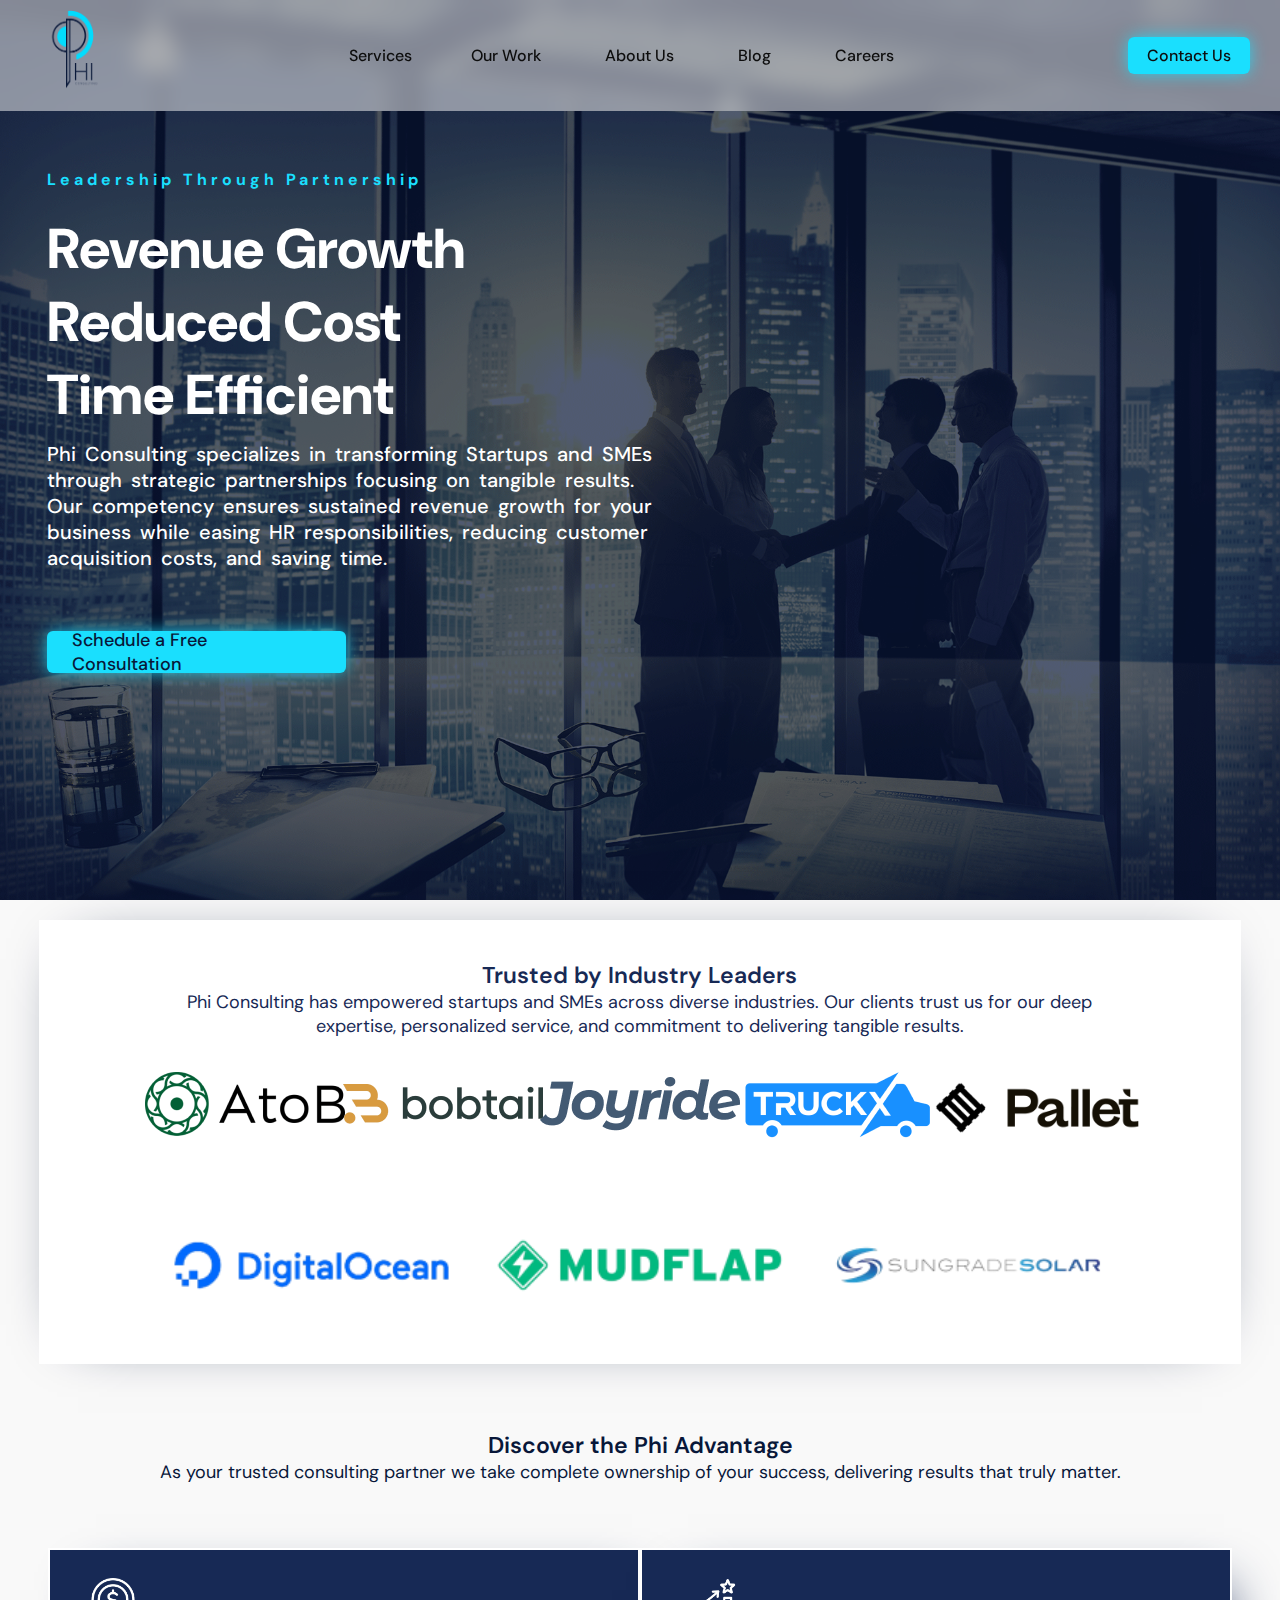
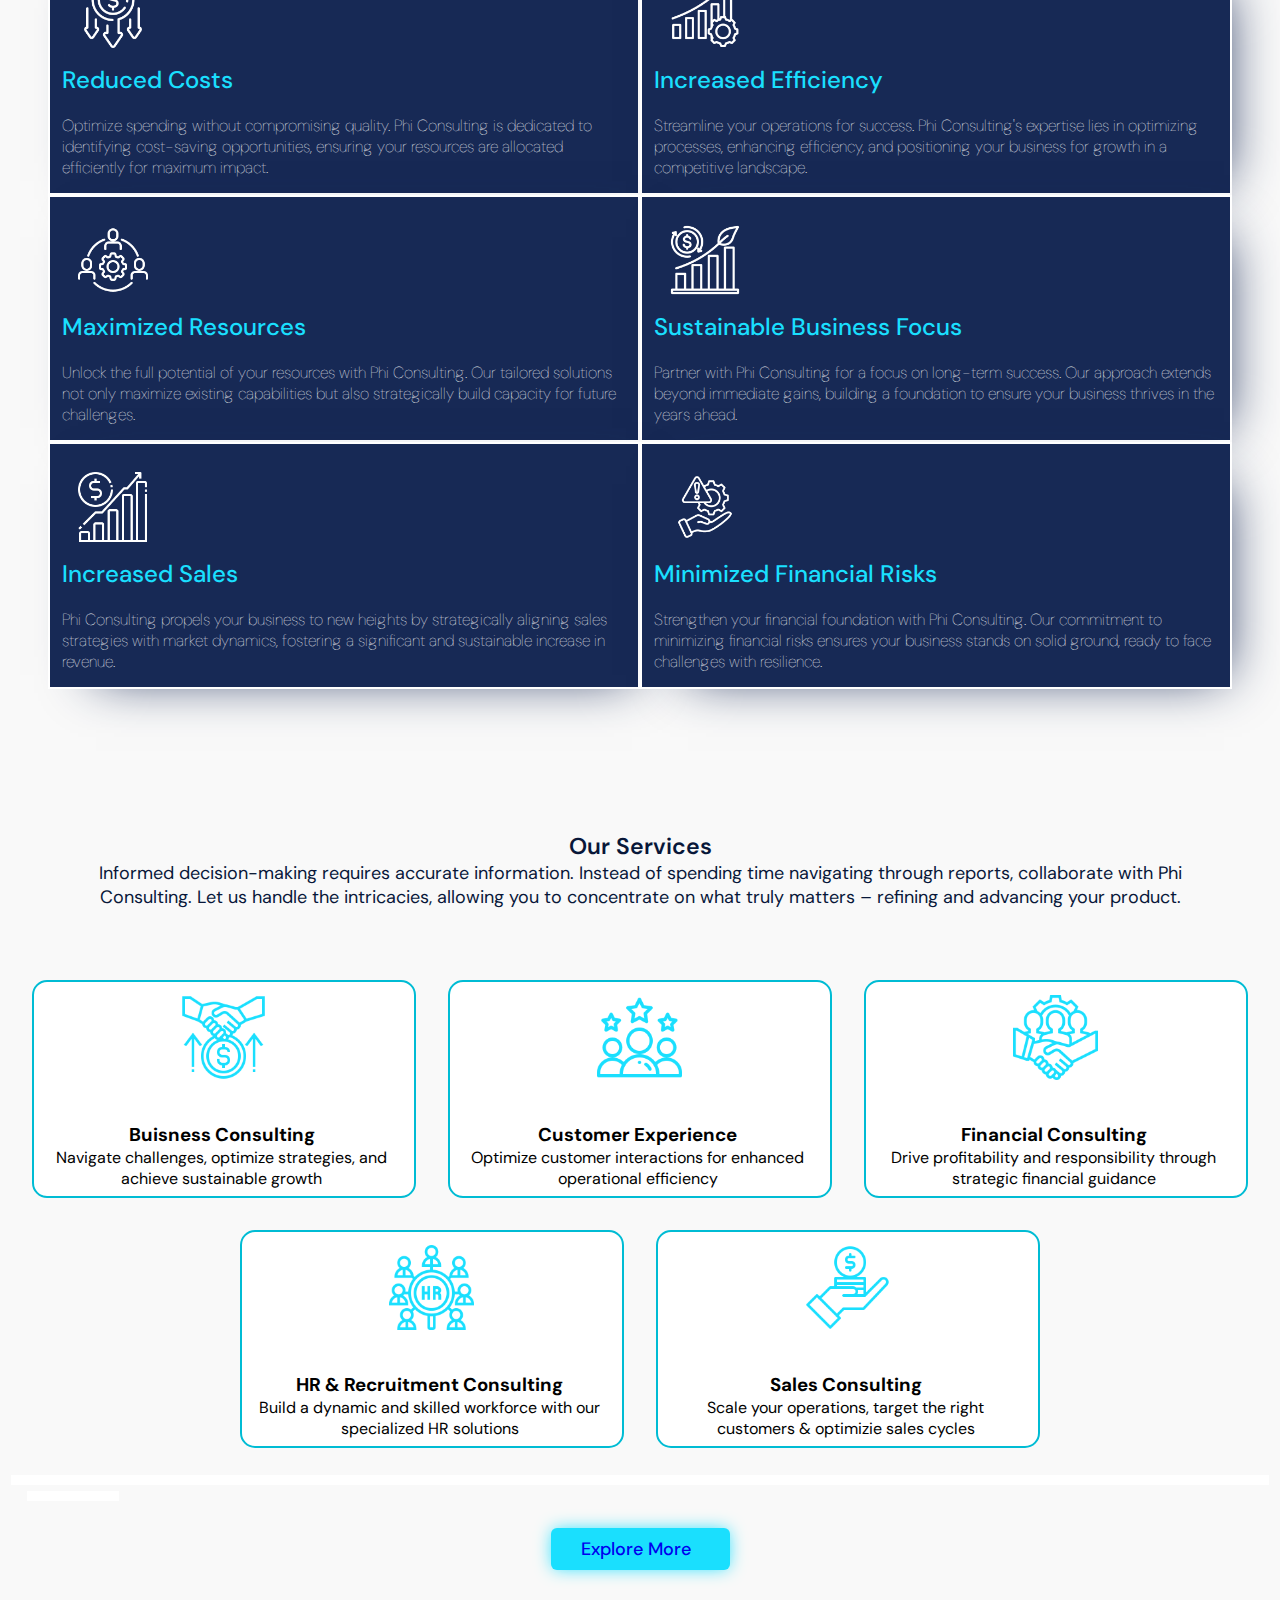
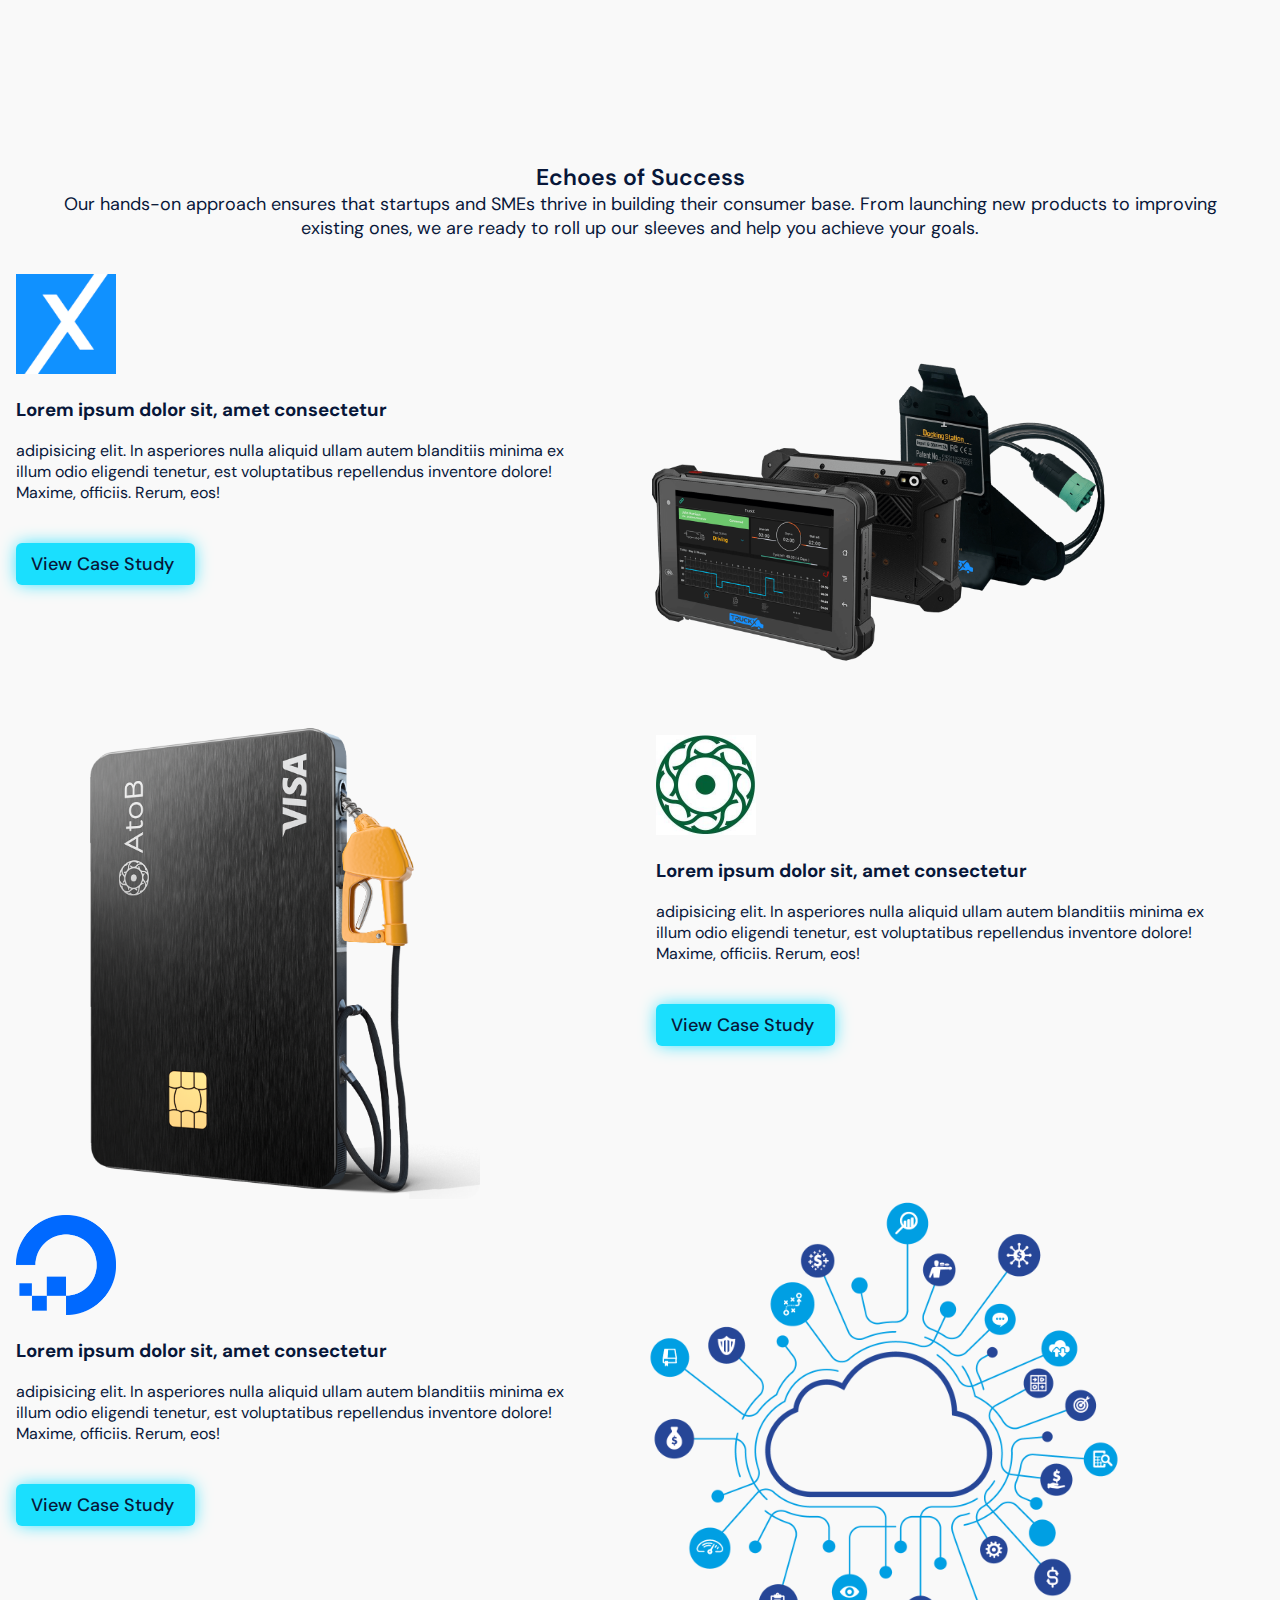
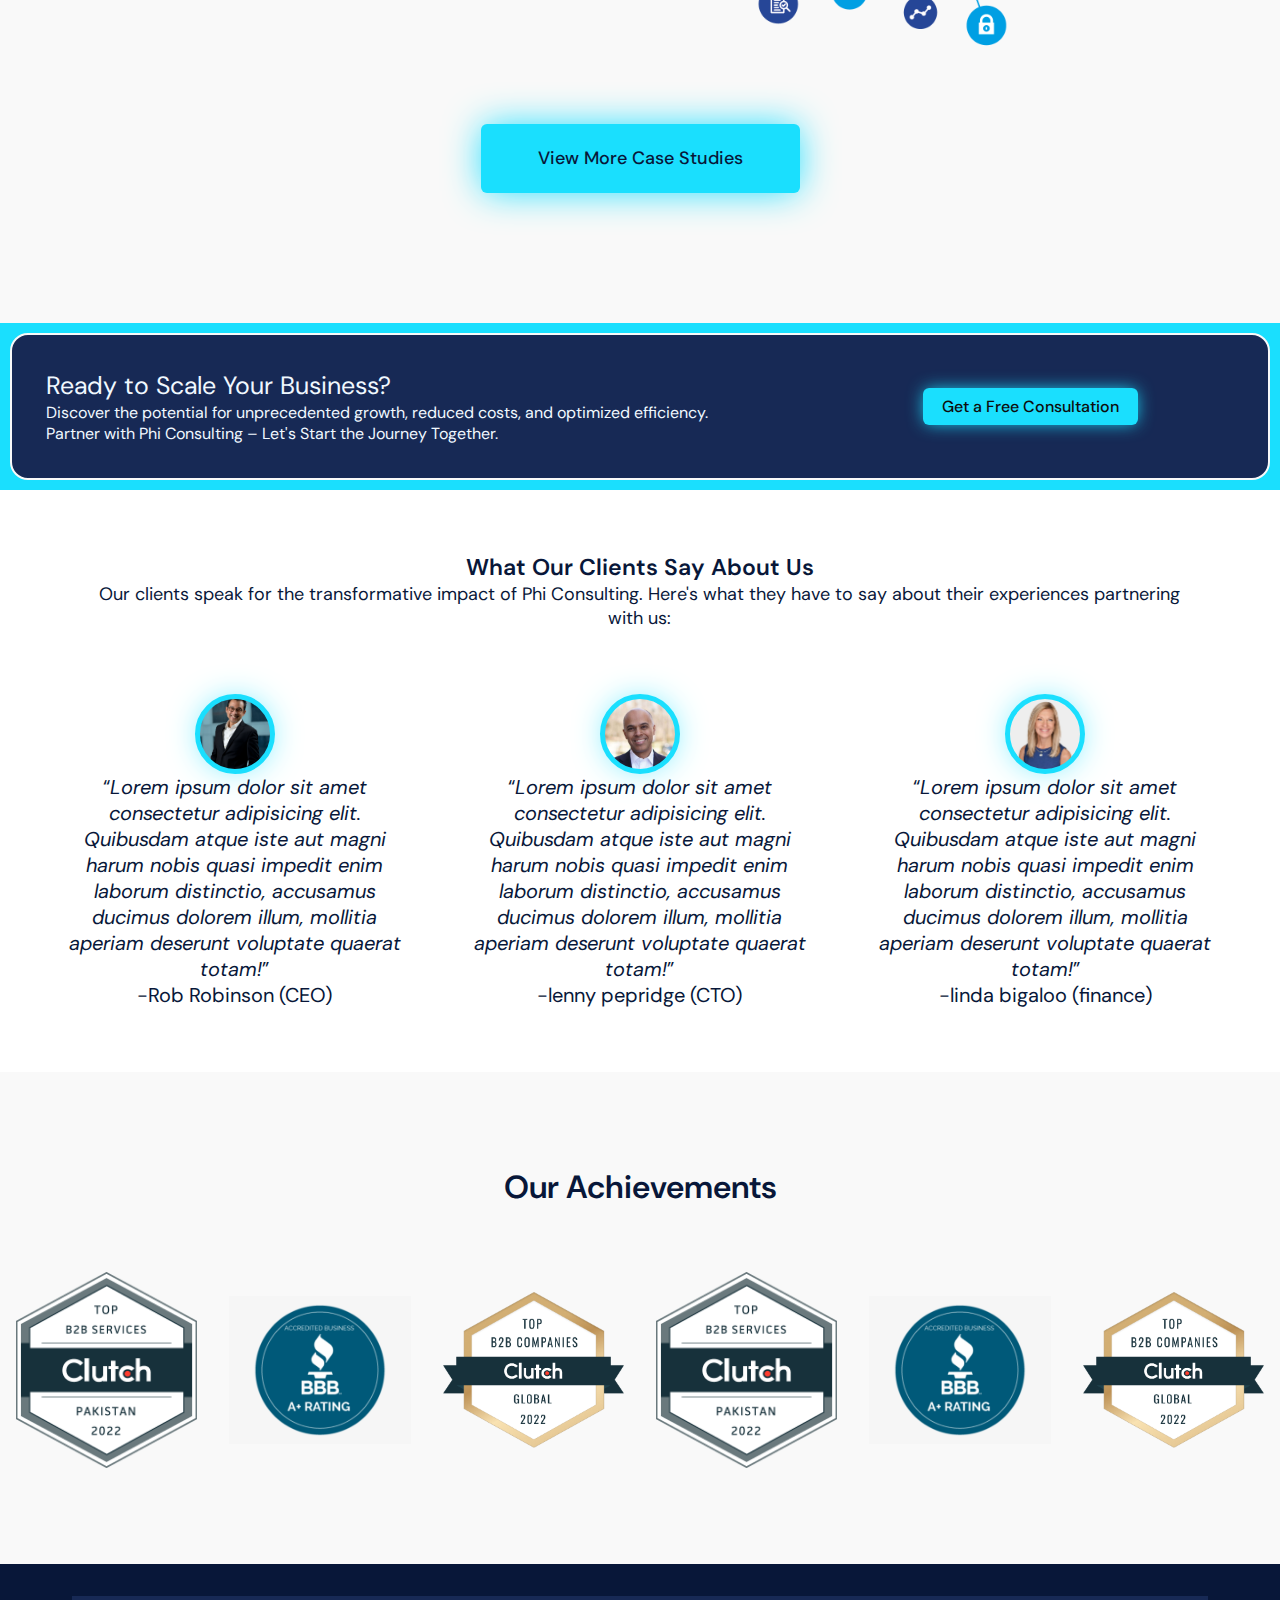
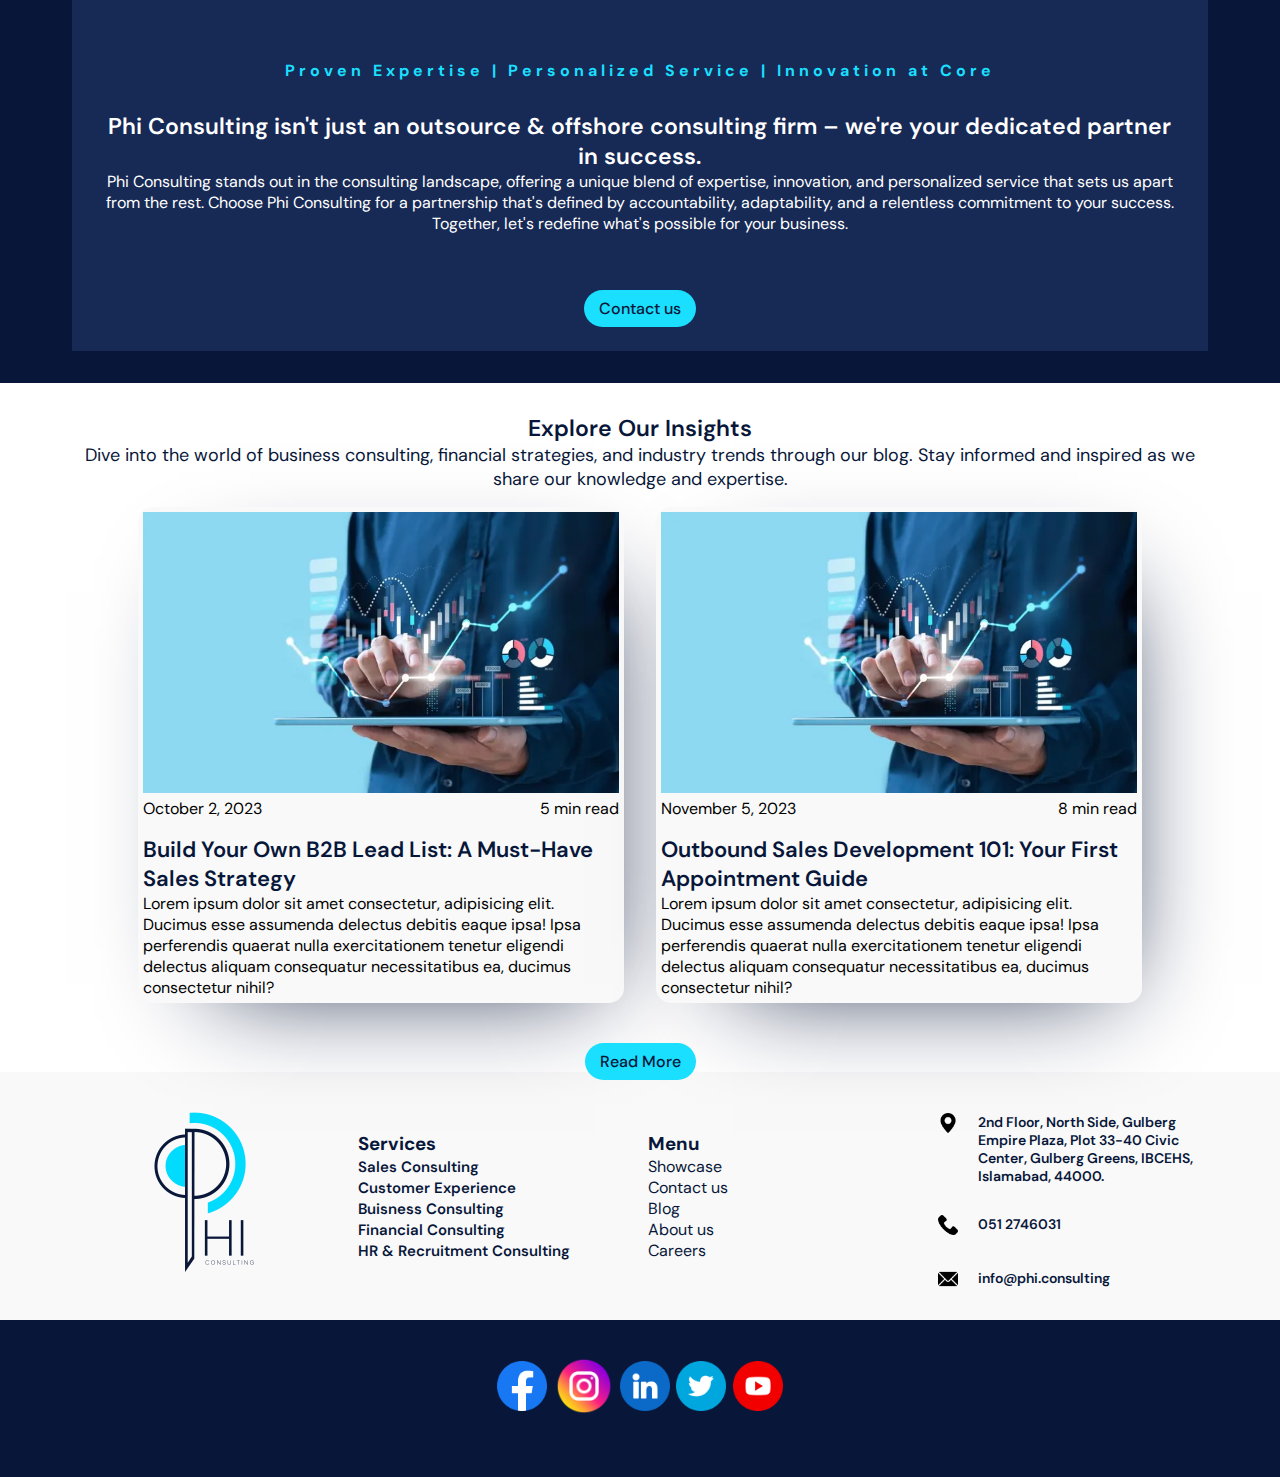
==== commit bf775da8: "added changes" ====
--- a/index.html
+++ b/index.html
@@ -530,7 +530,7 @@
                       <h3 class="title-third"></h3>
                     </div>
                     <div class="tab-desc">
-                      
+                        
                     </div>
                   </div>
                 </div>
--- a/assets/css/styles.css
+++ b/assets/css/styles.css
@@ -9316,10 +9316,10 @@
      height : auto;
     }
 
-   .value-bubble {
-    margin : 10px;
-    width: 500px;
-    height: 247px;
+    .value-bubble {
+        margin: 0px;
+        width: 592px;
+        height: 247px;
     }
 
     .call-container { 
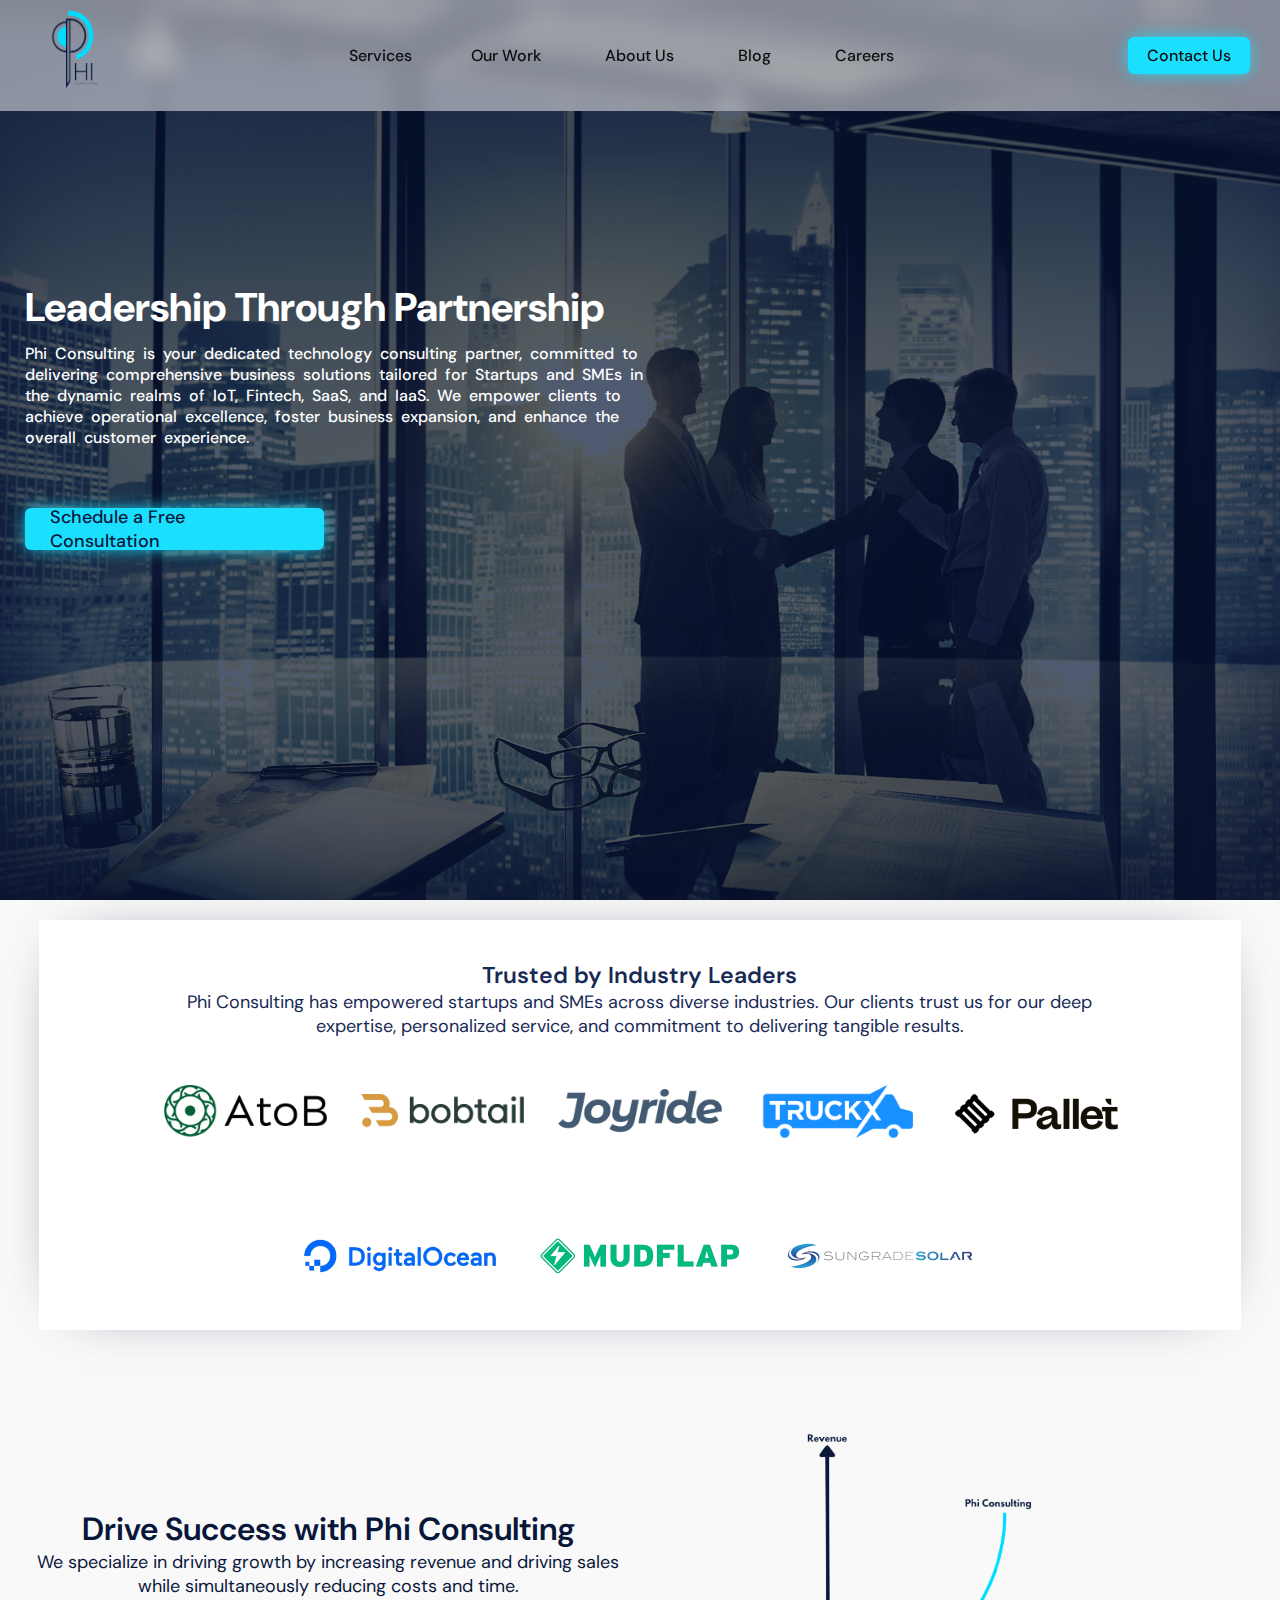
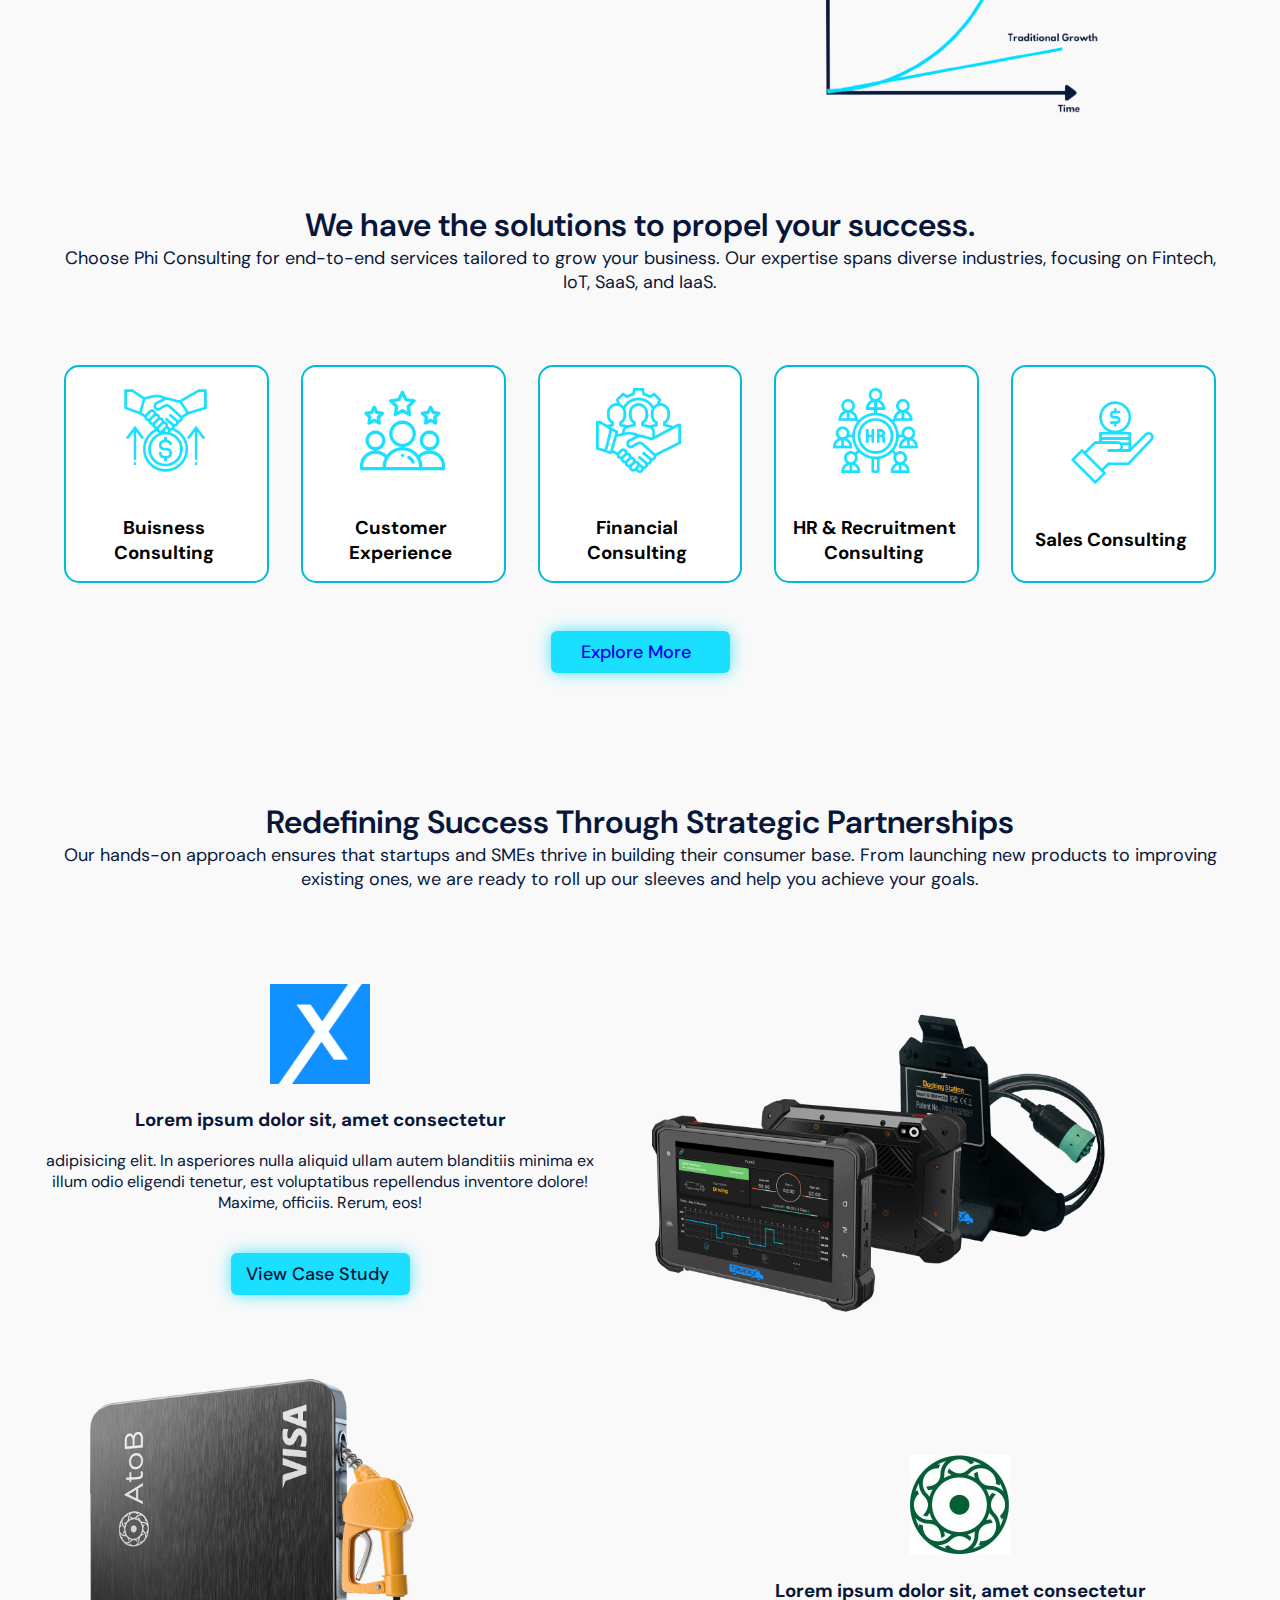
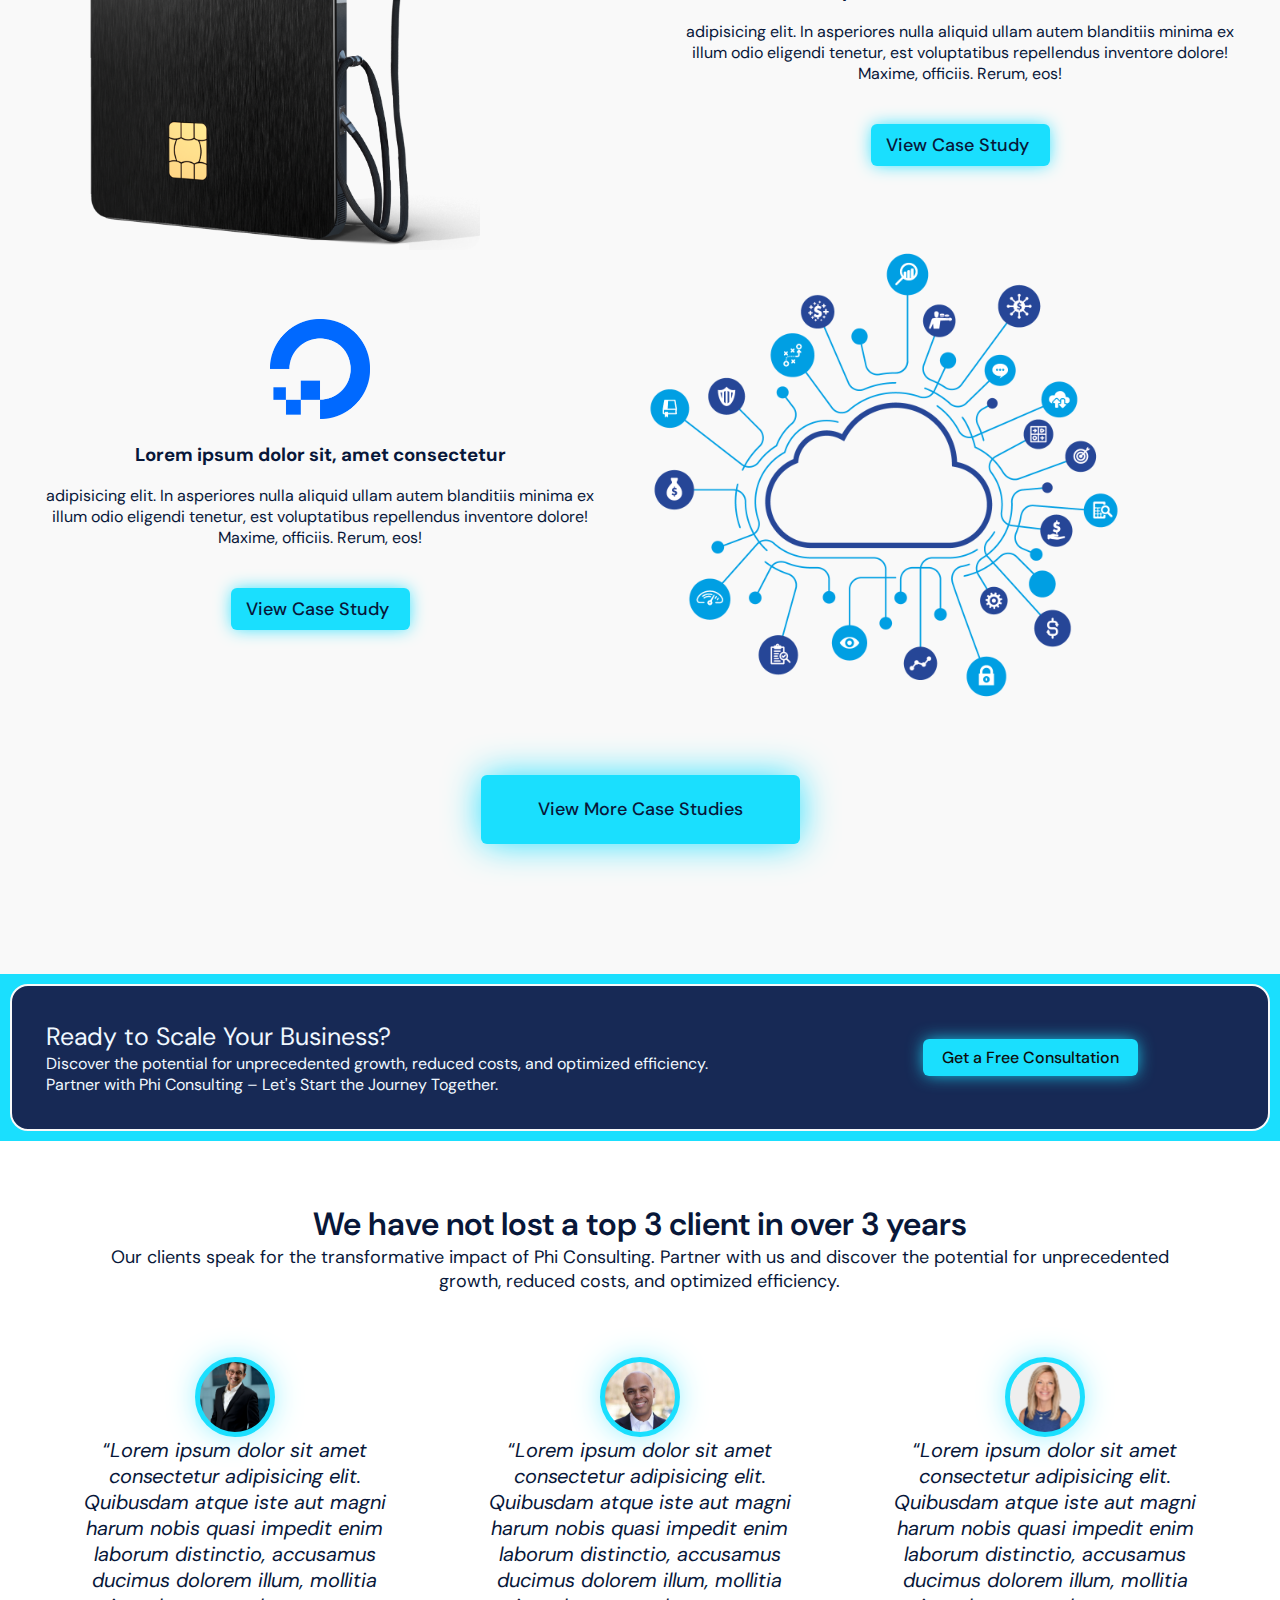
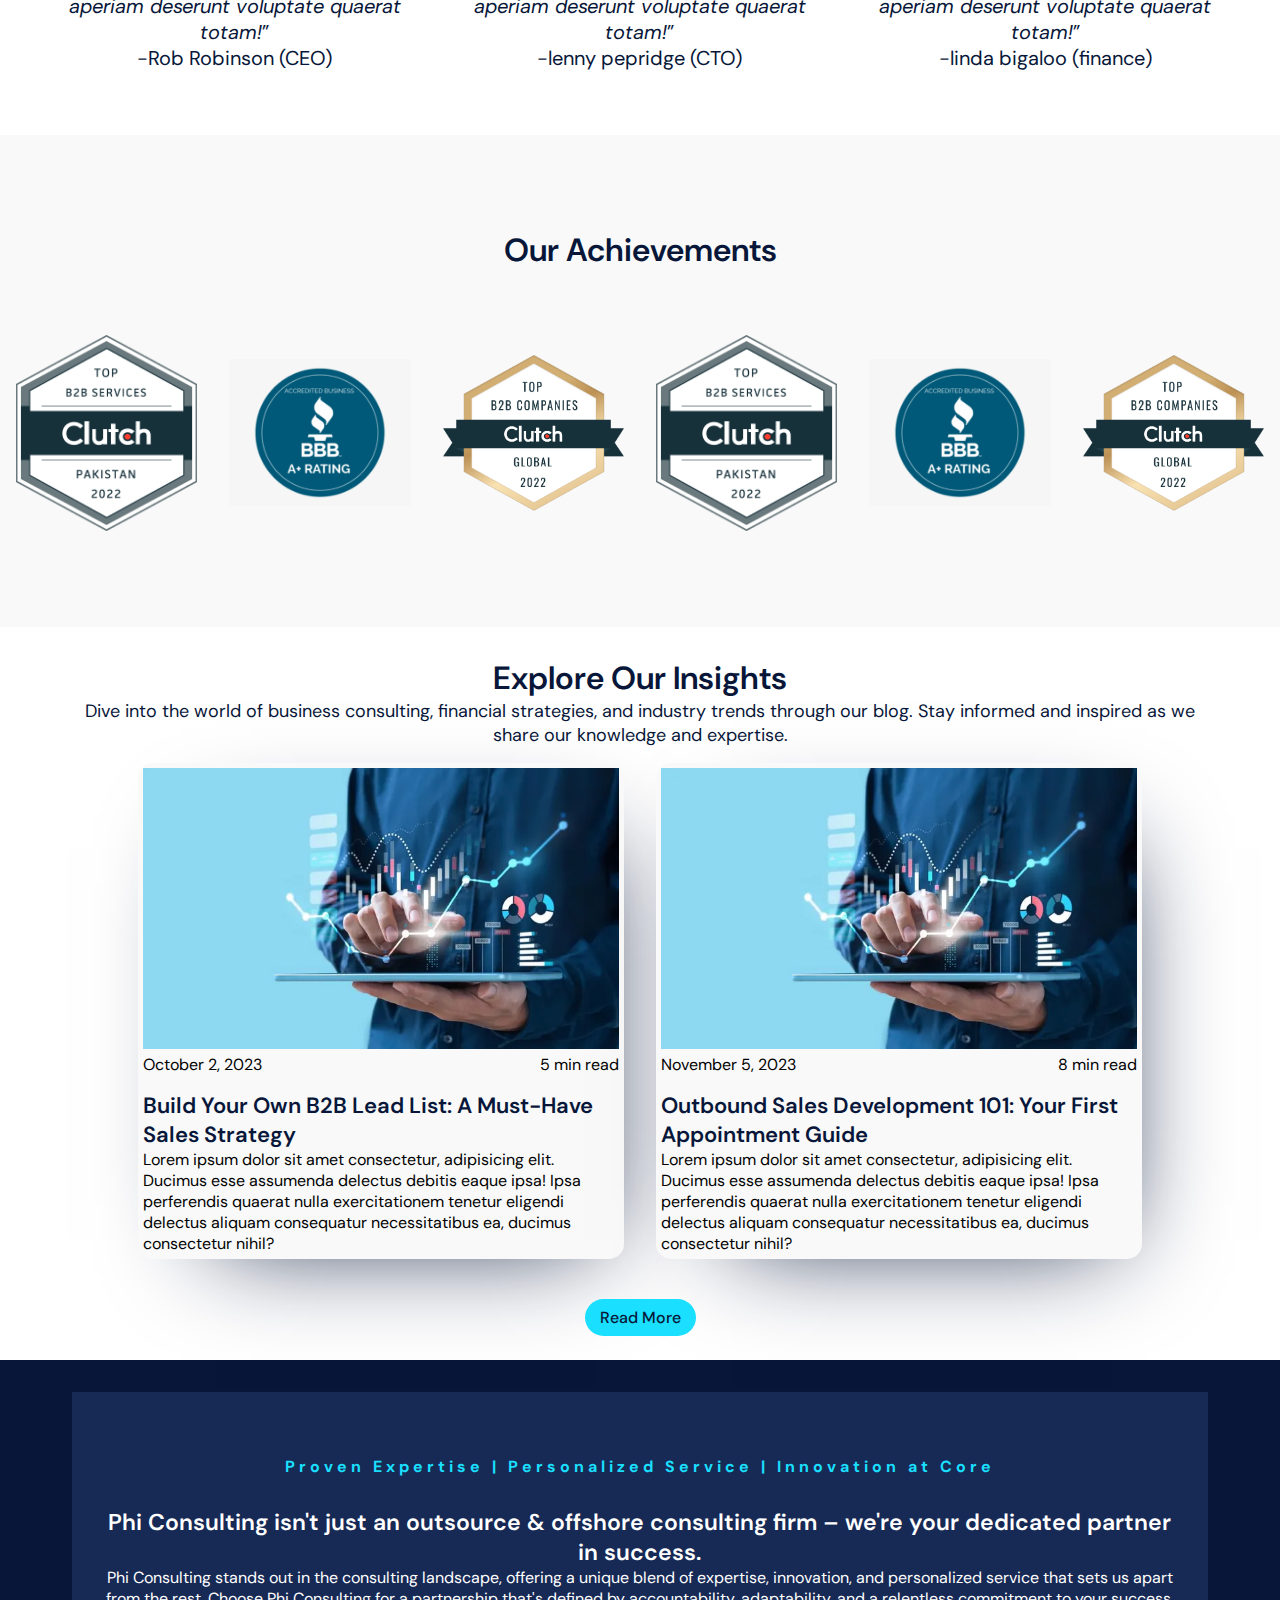
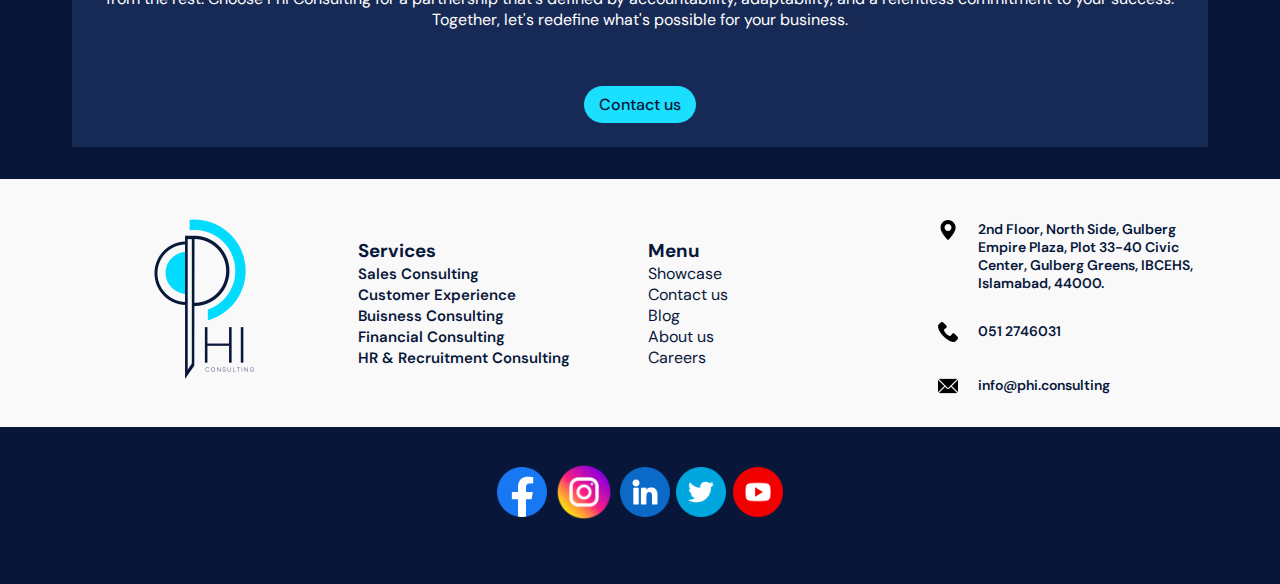
==== commit 4927bf04: "added changes" ====
--- a/index.html
+++ b/index.html
@@ -163,19 +163,17 @@
       <article class="hero">
         <section class="hero-container">
           <div class="hero-content">
-            <h3 class="line-top">Leadership Through Partnership</h3>
+            <!-- <h3 class="line-top">Leadership Through Partnership</h3> -->
             <h2 class="hero-heading">
-              <span class="phi">Revenue Growth</span>
-              <br />
-              <span class="phi"> Reduced Cost</span><br />
-              <span class="phi"> Time Efficient</span><br />
+              <span class="phi">Leadership Through Partnership</span>
             </h2>
             <p class="hero-desc">
-              Phi Consulting specializes in transforming Startups and SMEs
-              through strategic partnerships focusing on tangible results. Our
-              competency ensures sustained revenue growth for your business
-              while easing HR responsibilities, reducing customer acquisition
-              costs, and saving time.
+              Phi Consulting is your dedicated technology consulting partner,
+              committed to delivering comprehensive business solutions tailored
+              for Startups and SMEs in the dynamic realms of IoT, Fintech, SaaS,
+              and IaaS. We empower clients to achieve operational excellence,
+              foster business expansion, and enhance the overall customer
+              experience.
             </p>
             <div class="consult-button">Schedule a Free Consultation</div>
           </div>
@@ -233,7 +231,7 @@
                 </div>
               </div>
               <div class="logo-container-one">
-                <div class="image-container">
+                <div class="image-container-bottom">
                   <img
                     src="./assets/img/new_logos_comps/newer/digital-ocean.png"
                     alt="bobtail_logo"
@@ -241,14 +239,14 @@
                   />
                 </div>
 
-                <div class="image-container">
+                <div class="image-container-bottom">
                   <img
                     src="./assets/img/new_logos_comps/newer/Mudflap.png"
                     alt="joyride_logo"
                     title="Mudflap"
                   />
                 </div>
-                <div class="image-container">
+                <div class="image-container-bottom">
                   <img
                     src="./assets/img/new_logos_comps/sungrade solar.png"
                     alt="truckx_logo"
@@ -265,12 +263,23 @@
       <article class="value">
         <section class="value-container">
           <div class="value-content">
-            <h2 class="value-heading">Discover the Phi Advantage</h2>
-            <p class="value-desc">
-              As your trusted consulting partner we take complete ownership of
-              your success, delivering results that truly matter.
-            </p>
-            <div class="value-container-one">
+            <div class="new-values">
+              <div class="new-value-left-section">
+                <h2 class="value-heading">Drive Success with Phi Consulting</h2>
+                <p class="value-desc">
+                  We specialize in driving growth by increasing revenue and
+                  driving sales while simultaneously reducing costs and time.
+                </p>
+              </div>
+              <div class="new-value-right-section">
+                <img
+                  src="./assets/img/Traditional Growth mark_2.png"
+                  alt=""
+                  class="graph-biz"
+                />
+              </div>
+            </div>
+            <!-- <div class="value-container-one">
               <div class="value-bubble">
                 <img
                   src="./assets/img/custom-icons/reduced costs.png"
@@ -404,7 +413,7 @@
                   </p>
                 </div>
               </div>
-            </div>
+            </div> -->
           </div>
         </section>
       </article>
@@ -412,13 +421,13 @@
       <!-- services section -->
       <article class="services">
         <section class="services-container">
-          <h2 class="services-heading">Our Services</h2>
+          <h2 class="services-heading">
+            We have the solutions to propel your success.
+          </h2>
           <p class="services-desc">
-            Informed decision-making requires accurate information. Instead of
-            spending time navigating through reports, collaborate with Phi
-            Consulting. Let us handle the intricacies, allowing you to
-            concentrate on what truly matters – refining and advancing your
-            product.
+            Choose Phi Consulting for end-to-end services tailored to grow your
+            business. Our expertise spans diverse industries, focusing on
+            Fintech, IoT, SaaS, and IaaS.
           </p>
           <div class="services-material">
             <div class="services-content">
@@ -435,10 +444,10 @@
                     <div class="tab-title">
                       <h3 class="title-third">Buisness Consulting</h3>
                     </div>
-                    <div class="tab-desc">
+                    <!-- <div class="tab-desc">
                       Navigate challenges, optimize strategies, and achieve
                       sustainable growth
-                    </div>
+                    </div> -->
                   </div>
                 </div>
                 <div class="services-tab third-tab">
@@ -455,10 +464,10 @@
                     <div class="tab-title">
                       <h3 class="title-third">Customer Experience</h3>
                     </div>
-                    <div class="tab-desc">
+                    <!-- <div class="tab-desc">
                       Optimize customer interactions for enhanced operational
                       efficiency
-                    </div>
+                    </div> -->
                   </div>
                 </div>
                 <div class="services-tab fourth-tab">
@@ -475,10 +484,10 @@
                     <div class="tab-title">
                       <h3 class="title-third">Financial Consulting</h3>
                     </div>
-                    <div class="tab-desc">
+                    <!-- <div class="tab-desc">
                       Drive profitability and responsibility through strategic
                       financial guidance
-                    </div>
+                    </div> -->
                   </div>
                 </div>
                 <div class="services-tab fifth-tab">
@@ -495,10 +504,10 @@
                     <div class="tab-title">
                       <h3 class="title-third">HR & Recruitment Consulting</h3>
                     </div>
-                    <div class="tab-desc">
+                    <!-- <div class="tab-desc">
                       Build a dynamic and skilled workforce with our specialized
                       HR solutions
-                    </div>
+                    </div> -->
                   </div>
                 </div>
                 <div class="services-tab sixth-tab">
@@ -515,25 +524,21 @@
                     <div class="tab-title">
                       <h3 class="title-third">Sales Consulting</h3>
                     </div>
-                    <div class="tab-desc">
+                    <!-- <div class="tab-desc">
                       Scale your operations, target the right customers &
                       optimizie sales cycles
-                    </div>
-                  </div>
-                </div>
-                 <div class="services-tab-invisible">
-                  <div class="tab-icon">
-                    
-                  </div>
+                    </div> -->
+                  </div>
+                </div>
+                <!-- <div class="services-tab-invisible">
+                  <div class="tab-icon"></div>
                   <div class="tab-info-container">
                     <div class="tab-title">
                       <h3 class="title-third"></h3>
                     </div>
-                    <div class="tab-desc">
-                        
-                    </div>
-                  </div>
-                </div>
+                    <div class="tab-desc"></div>
+                  </div>
+                </div> -->
                 <div class="services-button-container">
                   <div class="explore-more-button">
                     <a
@@ -543,6 +548,7 @@
                     >
                   </div>
                 </div>
+              </div>
             </div>
           </div>
         </section>
@@ -551,7 +557,9 @@
       <!-- Work Section -->
       <article class="work">
         <section class="work-section">
-          <h2 class="work-heading">Echoes of Success</h2>
+          <h2 class="work-heading">
+            Redefining Success Through Strategic Partnerships
+          </h2>
           <p class="work-desc">
             Our hands-on approach ensures that startups and SMEs thrive in
             building their consumer base. From launching new products to
@@ -688,12 +696,13 @@
       <!-- Testimonial Section -->
       <article class="testimonial">
         <section class="testimonial-container">
-          <h2 class="testi-heading">What Our Clients Say About Us</h2>
+          <h2 class="testi-heading">
+            We have not lost a top 3 client in over 3 years
+          </h2>
           <p class="testi-desc">
             Our clients speak for the transformative impact of Phi Consulting.
-            <br />
-            Here's what they have to say about their experiences partnering with
-            us:
+            Partner with us and discover the potential for unprecedented growth,
+            reduced costs, and optimized efficiency.
           </p>
         </section>
 
@@ -814,6 +823,72 @@
         </section>
       </article>
 
+      <!-- Blog Section -->
+      <article class="blog">
+        <section class="blog-container">
+          <h2 class="blog-title">Explore Our Insights</h2>
+          <p class="blog-desc">
+            Dive into the world of business consulting, financial strategies,
+            and industry trends through our blog. Stay informed and inspired as
+            we share our knowledge and expertise.
+          </p>
+        </section>
+        <section class="blog-cards-container">
+          <div class="blog-card-one">
+            <div class="blog-image">
+              <img
+                src="./assets/img/b2b.webp"
+                alt=""
+                width="455"
+                class="blog-image-home"
+              />
+            </div>
+            <div class="date-and-read-time">
+              <p class="date">October 2, 2023</p>
+              <p class="read-time">5 min read</p>
+            </div>
+            <div class="blog-heading">
+              Build Your Own B2B Lead List: A Must-Have Sales Strategy
+            </div>
+            <div class="blog-desc-card">
+              Lorem ipsum dolor sit amet consectetur, adipisicing elit. Ducimus
+              esse assumenda delectus debitis eaque ipsa! Ipsa perferendis
+              quaerat nulla exercitationem tenetur eligendi delectus aliquam
+              consequatur necessitatibus ea, ducimus consectetur nihil?
+            </div>
+          </div>
+
+          <div class="blog-card-two">
+            <div class="blog-image">
+              <img
+                src="./assets/img/b2b.webp"
+                alt=""
+                width="456"
+                class="blog-image-home"
+              />
+            </div>
+            <div class="date-and-read-time">
+              <p class="date">November 5, 2023</p>
+              <p class="read-time">8 min read</p>
+            </div>
+            <div class="blog-heading">
+              Outbound Sales Development 101: Your First Appointment Guide
+            </div>
+            <div class="blog-desc-card">
+              Lorem ipsum dolor sit amet consectetur, adipisicing elit. Ducimus
+              esse assumenda delectus debitis eaque ipsa! Ipsa perferendis
+              quaerat nulla exercitationem tenetur eligendi delectus aliquam
+              consequatur necessitatibus ea, ducimus consectetur nihil?
+            </div>
+          </div>
+        </section>
+        <section class="button-readmore">
+          <div class="right-button">
+            <span>Read More</span>
+          </div>
+        </section>
+      </article>
+
       <!-- banner Section -->
       <article class="banner">
         <section class="banner-container">
@@ -838,72 +913,6 @@
 
           <div class="right-button">
             <span>Contact us</span>
-          </div>
-        </section>
-      </article>
-
-      <!-- Blog Section -->
-      <article class="blog">
-        <section class="blog-container">
-          <h2 class="blog-title">Explore Our Insights</h2>
-          <p class="blog-desc">
-            Dive into the world of business consulting, financial strategies,
-            and industry trends through our blog. Stay informed and inspired as
-            we share our knowledge and expertise.
-          </p>
-        </section>
-        <section class="blog-cards-container">
-          <div class="blog-card-one">
-            <div class="blog-image">
-              <img
-                src="./assets/img/b2b.webp"
-                alt=""
-                width="455"
-                class="blog-image-home"
-              />
-            </div>
-            <div class="date-and-read-time">
-              <p class="date">October 2, 2023</p>
-              <p class="read-time">5 min read</p>
-            </div>
-            <div class="blog-heading">
-              Build Your Own B2B Lead List: A Must-Have Sales Strategy
-            </div>
-            <div class="blog-desc-card">
-              Lorem ipsum dolor sit amet consectetur, adipisicing elit. Ducimus
-              esse assumenda delectus debitis eaque ipsa! Ipsa perferendis
-              quaerat nulla exercitationem tenetur eligendi delectus aliquam
-              consequatur necessitatibus ea, ducimus consectetur nihil?
-            </div>
-          </div>
-
-          <div class="blog-card-two">
-            <div class="blog-image">
-              <img
-                src="./assets/img/b2b.webp"
-                alt=""
-                width="456"
-                class="blog-image-home"
-              />
-            </div>
-            <div class="date-and-read-time">
-              <p class="date">November 5, 2023</p>
-              <p class="read-time">8 min read</p>
-            </div>
-            <div class="blog-heading">
-              Outbound Sales Development 101: Your First Appointment Guide
-            </div>
-            <div class="blog-desc-card">
-              Lorem ipsum dolor sit amet consectetur, adipisicing elit. Ducimus
-              esse assumenda delectus debitis eaque ipsa! Ipsa perferendis
-              quaerat nulla exercitationem tenetur eligendi delectus aliquam
-              consequatur necessitatibus ea, ducimus consectetur nihil?
-            </div>
-          </div>
-        </section>
-        <section class="button-readmore">
-          <div class="right-button">
-            <span>Read More</span>
           </div>
         </section>
       </article>
--- a/assets/css/styles.css
+++ b/assets/css/styles.css
@@ -53,10 +53,6 @@
     background-color: var(--LIGHT-PHI-BLUE); /* Change the color to your desired color */
     border-radius: 6px;
 }
-
-
-
-
 
 body,html {
     margin: 0;
@@ -989,6 +985,17 @@
 
 .image-container {
     background-color: var(--WHITE-TEXT);
+    margin: 2rem;
+    border-radius: 15px;
+    display: flex;
+    flex-direction: row;
+    flex-wrap: wrap;
+    justify-content: center;
+    align-items: center;
+}
+
+.image-container-bottom {
+    background-color: var(--WHITE-TEXT);
     margin: 1rem;
     border-radius: 15px;
     display: flex;
@@ -1615,6 +1622,8 @@
     font-weight: var(--FONT-THICK);
     color: var(--DARK-PHI-BLUE);
 }
+
+
 
 .testi-quote {
     text-align: center;
@@ -4323,6 +4332,18 @@
             height: auto;
         }
 
+        .new-values {
+            display: flex;
+            flex-direction: column;
+            justify-content: center;
+            align-items: center;
+        }
+
+        .graph-biz {
+            width: 100%;
+            height: auto;
+        }
+
         .value-heading {
             font-size: 18px;
         }
@@ -4350,6 +4371,10 @@
         .value-bubble:hover {
             transform: none;
         }
+
+        .services-container {
+            padding-top: 2rem;
+        }
         
 
         .services-heading {
@@ -4374,6 +4399,7 @@
 
         .work-heading {
             font-size: 18px;
+            margin-top: 1rem;
         }
 
         .work-desc {
@@ -4386,8 +4412,14 @@
         }
 
         .section-left {
-            padding: 1.5rem;
-            width: 80%;
+            padding-left: 0;
+            padding-right: 0;
+            padding-top: 0;
+            padding-bottom: 7rem;
+    width: 100%;
+    justify-content: center;
+    align-items: center;
+    text-align: center;
         }
 
         .section-right {
@@ -4395,7 +4427,7 @@
         }
 
         .study-desc {
-            width: 134%;
+            width: 96%;
         } 
 
         .case-button-more { 
@@ -4434,6 +4466,10 @@
             text-align: center;
         }
 
+        .services-tab-invisible {
+            width: 96%;
+        }
+
         
 .call-desc {
     text-align: center;
@@ -4535,6 +4571,11 @@
 
 .links-conatiner { 
     width: 200px;
+}
+
+.button-readmore {
+    margin-top: 2rem;
+    margin-bottom: 2rem;
 }
 
 /* =================================Services Page===================== */
@@ -5909,7 +5950,7 @@
 }
 .hero-content {
 text-align : center;
-margin : 47px;
+margin : 25px;
 }
 .line-top {
 font-size : 17px;
@@ -6978,6 +7019,7 @@
 }
 .hero-container {
 text-align : center;
+justify-content: center;
 }
 .line-top {
 font-size : 16px;
@@ -7008,9 +7050,9 @@
 height : auto;
 }
 .value-bubble {
-margin : 0;
-width : 286px;
-height : 361px;
+    margin: 0;
+    width: 577px;
+    height: 245px;
 }
 .services-desc {
 width : 90%;
@@ -7960,20 +8002,26 @@
         text-align: left;
     }
 
+    .hero-container {
+        text-align: left;
+        justify-content: left;
+    }
+
     .hero-content {
-       text-align: left; 
-     }
+        padding-top: 4rem;
+        text-align: left;
+    }
    
      .hero-heading {
     text-align: left; 
-    margin-top: 2rem;
-    margin-bottom: 2rem;
+    margin-top: 0rem;
+    margin-bottom: 0rem;
     
     } 
 
     .hero-desc { 
         text-align: left;
-        margin-top: 2rem;
+        margin-top: 1rem;
     margin-bottom: 2rem;
     }
 
@@ -9282,7 +9330,7 @@
    
     .hero-heading{
         font-weight: 800;
-        font-size: 56px;
+        font-size: 40px;
         margin-bottom: 0;
         color: var(--WHITE-TEXT);
         margin-top: 22px;
@@ -9290,7 +9338,7 @@
 
     .hero-desc {
         font-weight: var(--FONT-THICKY);
-        font-size: 20px;
+        font-size: 16px;
         margin-top: 10px;
         margin-bottom: 60px; 
         color: var(--WHITE-TEXT);
@@ -9301,6 +9349,11 @@
        height: 100vh;
      }
 
+     .hero-content {
+        padding-top:9rem;
+        text-align: left;
+    }
+
     .image-container {
         width: 115%;
        height: auto;
@@ -9357,7 +9410,7 @@
 
    
     .services-tab {
-        width: 30%;
+        width: 16%;
         height: 218px;
         display: flex;
         flex-direction: column;
@@ -9386,6 +9439,64 @@
         width: 85px;
         height: auto;
     }
+
+    .new-values {
+        display: flex;
+        flex-direction: row;
+        justify-content: center;
+        align-items: center;
+        width: 100%;
+        margin-top: 3rem;
+        margin-bottom: 0;
+    }
+
+    .new-value-left-section {
+        width: 50%;
+        /* background-color: #00BCD4; */
+        color: #081739;
+    }
+
+    .value-heading {
+        font-size: 32px;
+    }
+
+    .new-value-right-section {
+        width: 50%;
+        /* background-color: lightblue; */
+        color: white;
+        display: flex;
+        flex-direction: column;
+        justify-content: center;
+        align-items: center;
+    }
+
+    .graph-biz {
+        width: 50%;
+        height: auto;
+    }
+
+    .services-heading {
+        font-size: 32px;
+    }
+
+    .work-heading { 
+        margin-top: 2rem;
+        font-size: 32px;
+    }
+
+    .testi-heading {
+        font-size: 32px;
+    }
+
+    .blog-title {
+        font-size: 32px;
+    }
+
+    .button-readmore {
+        margin-top: 2rem;
+        margin-bottom: 2rem;
+    }
+
 
  /* =================================Services Page===================== */
 .hero-container-services {
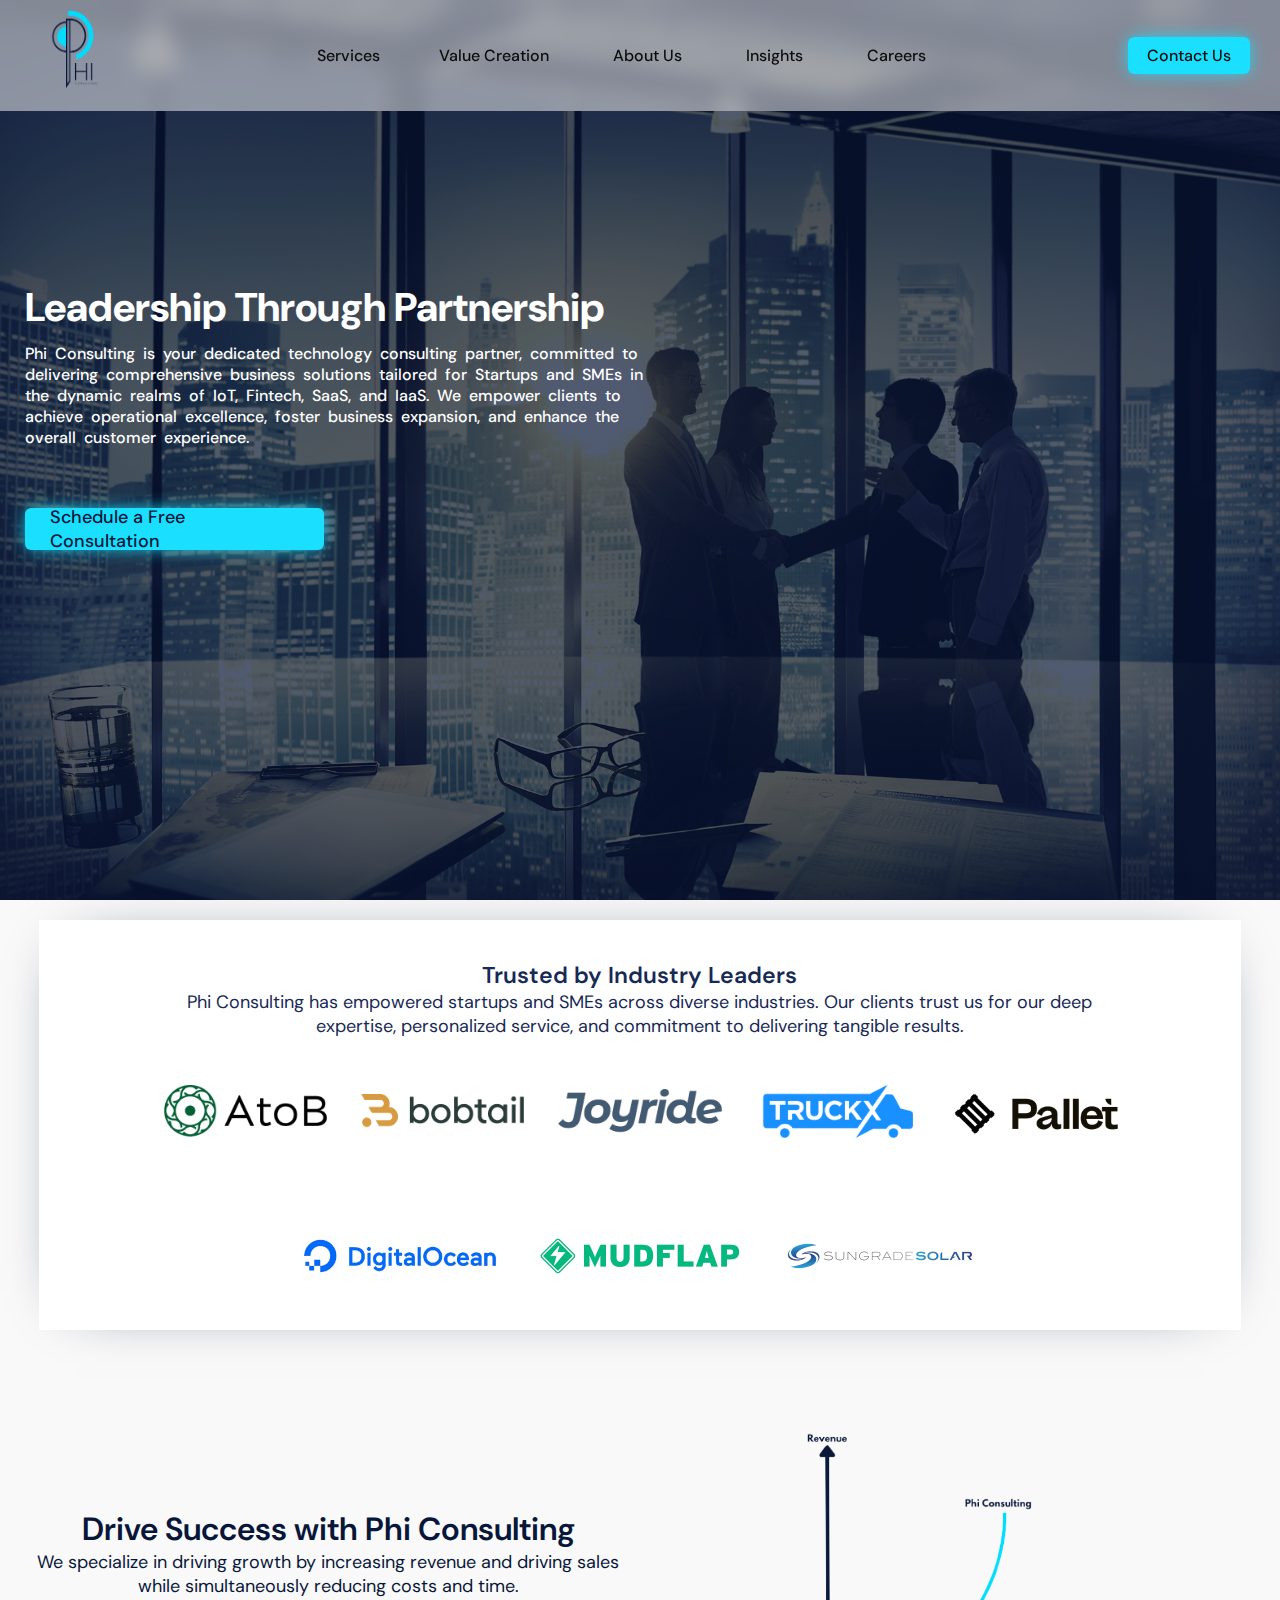
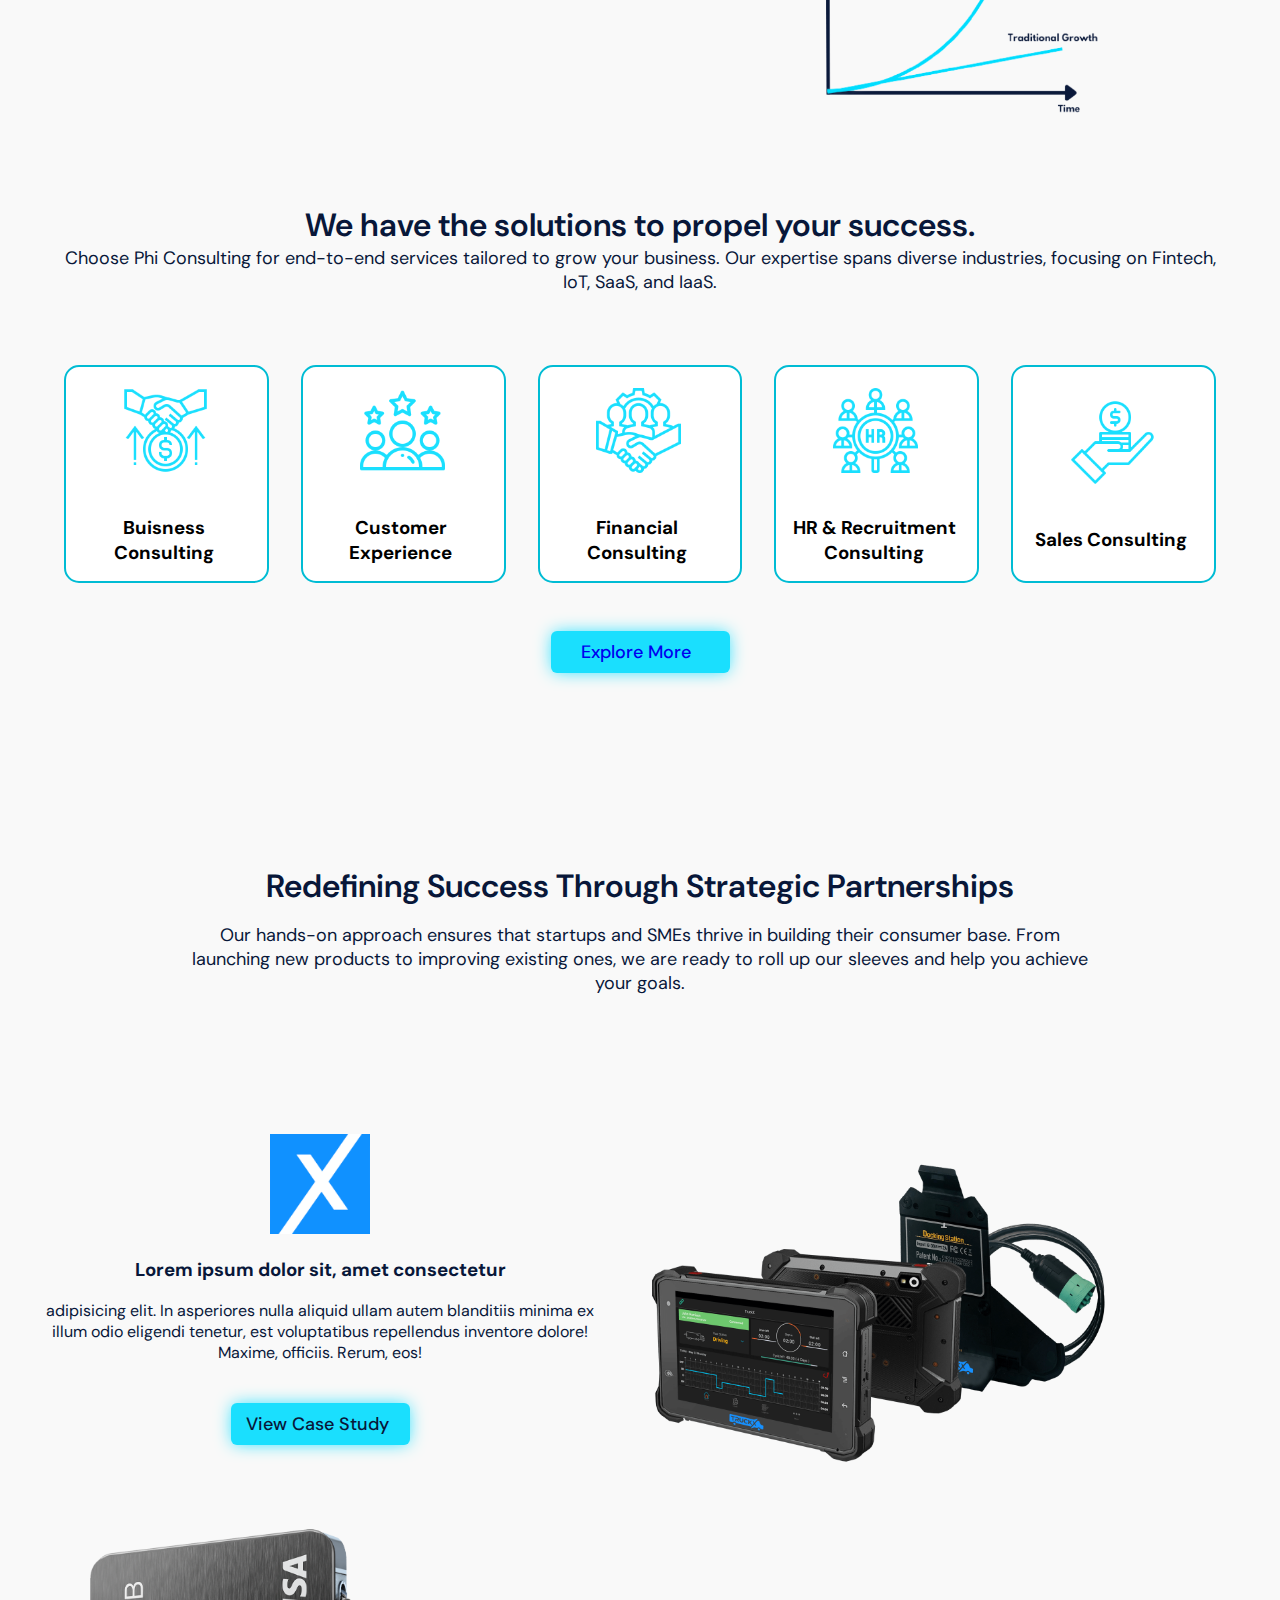
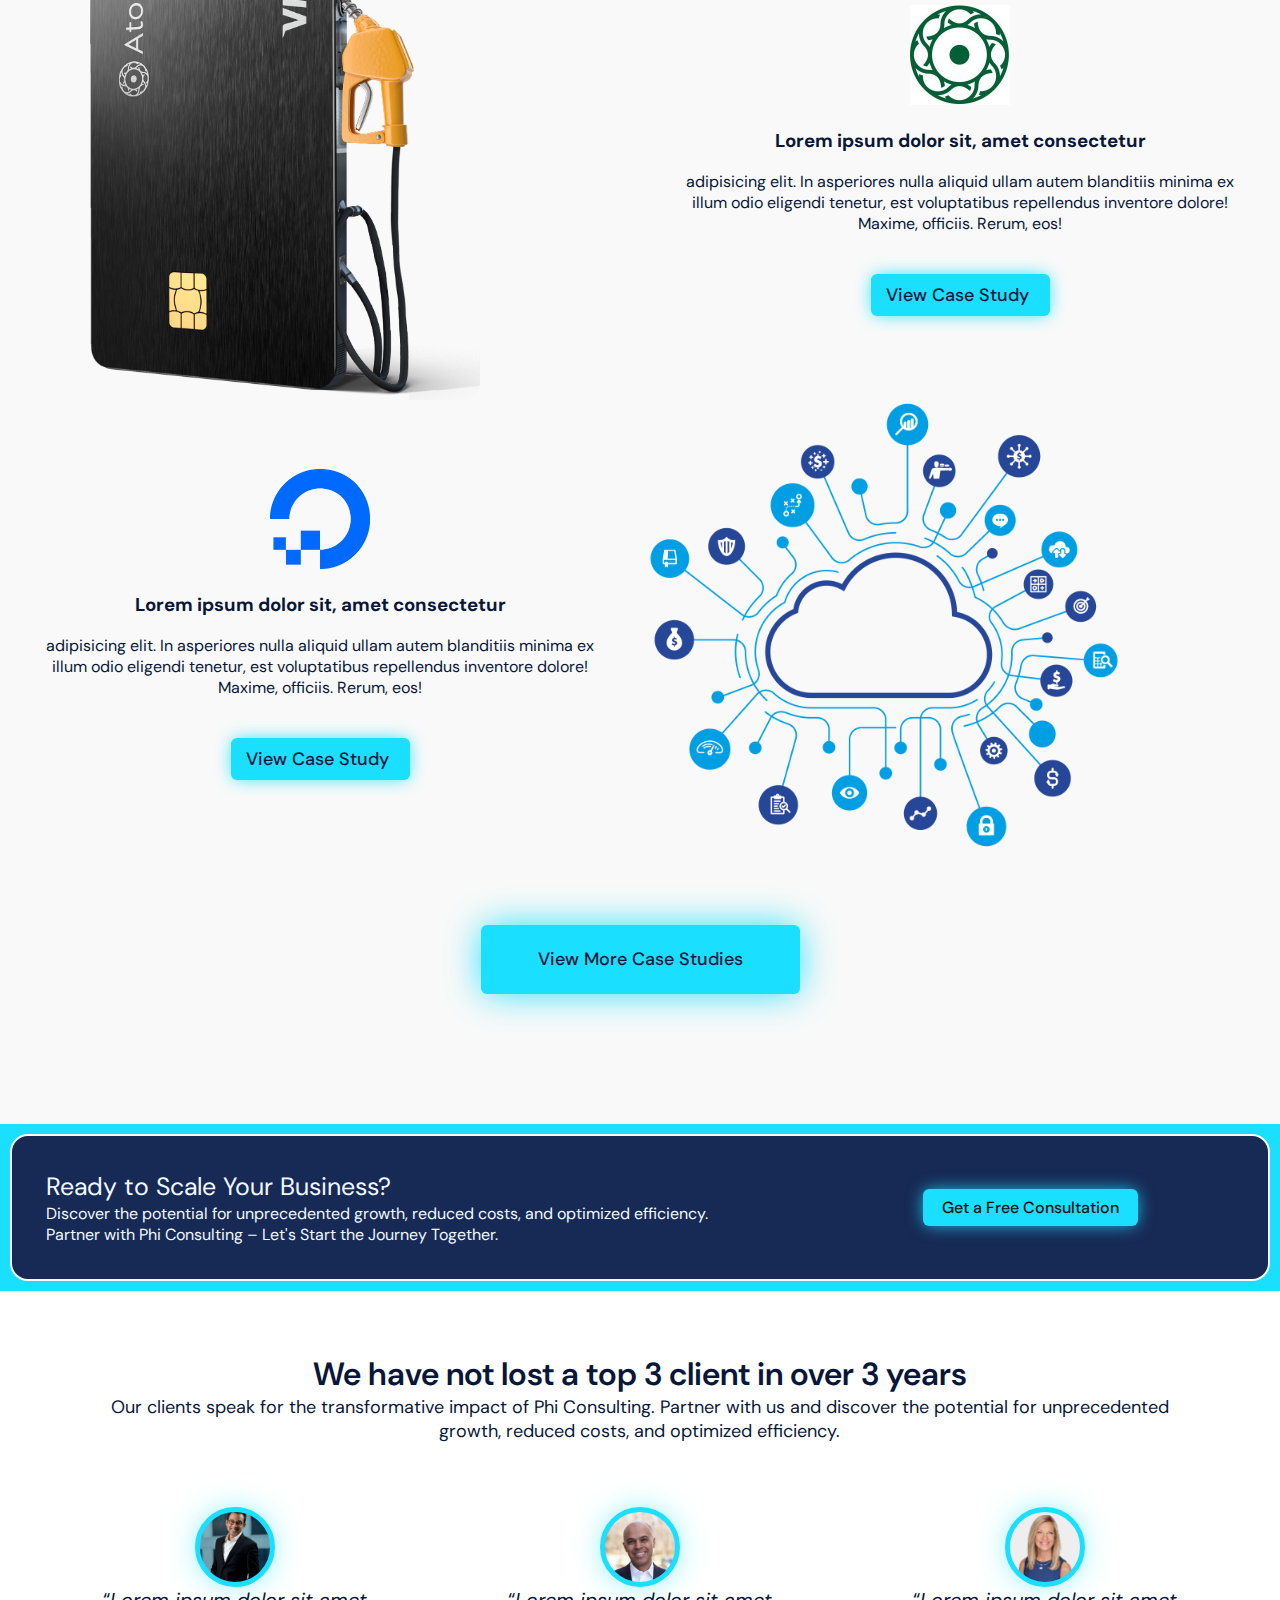
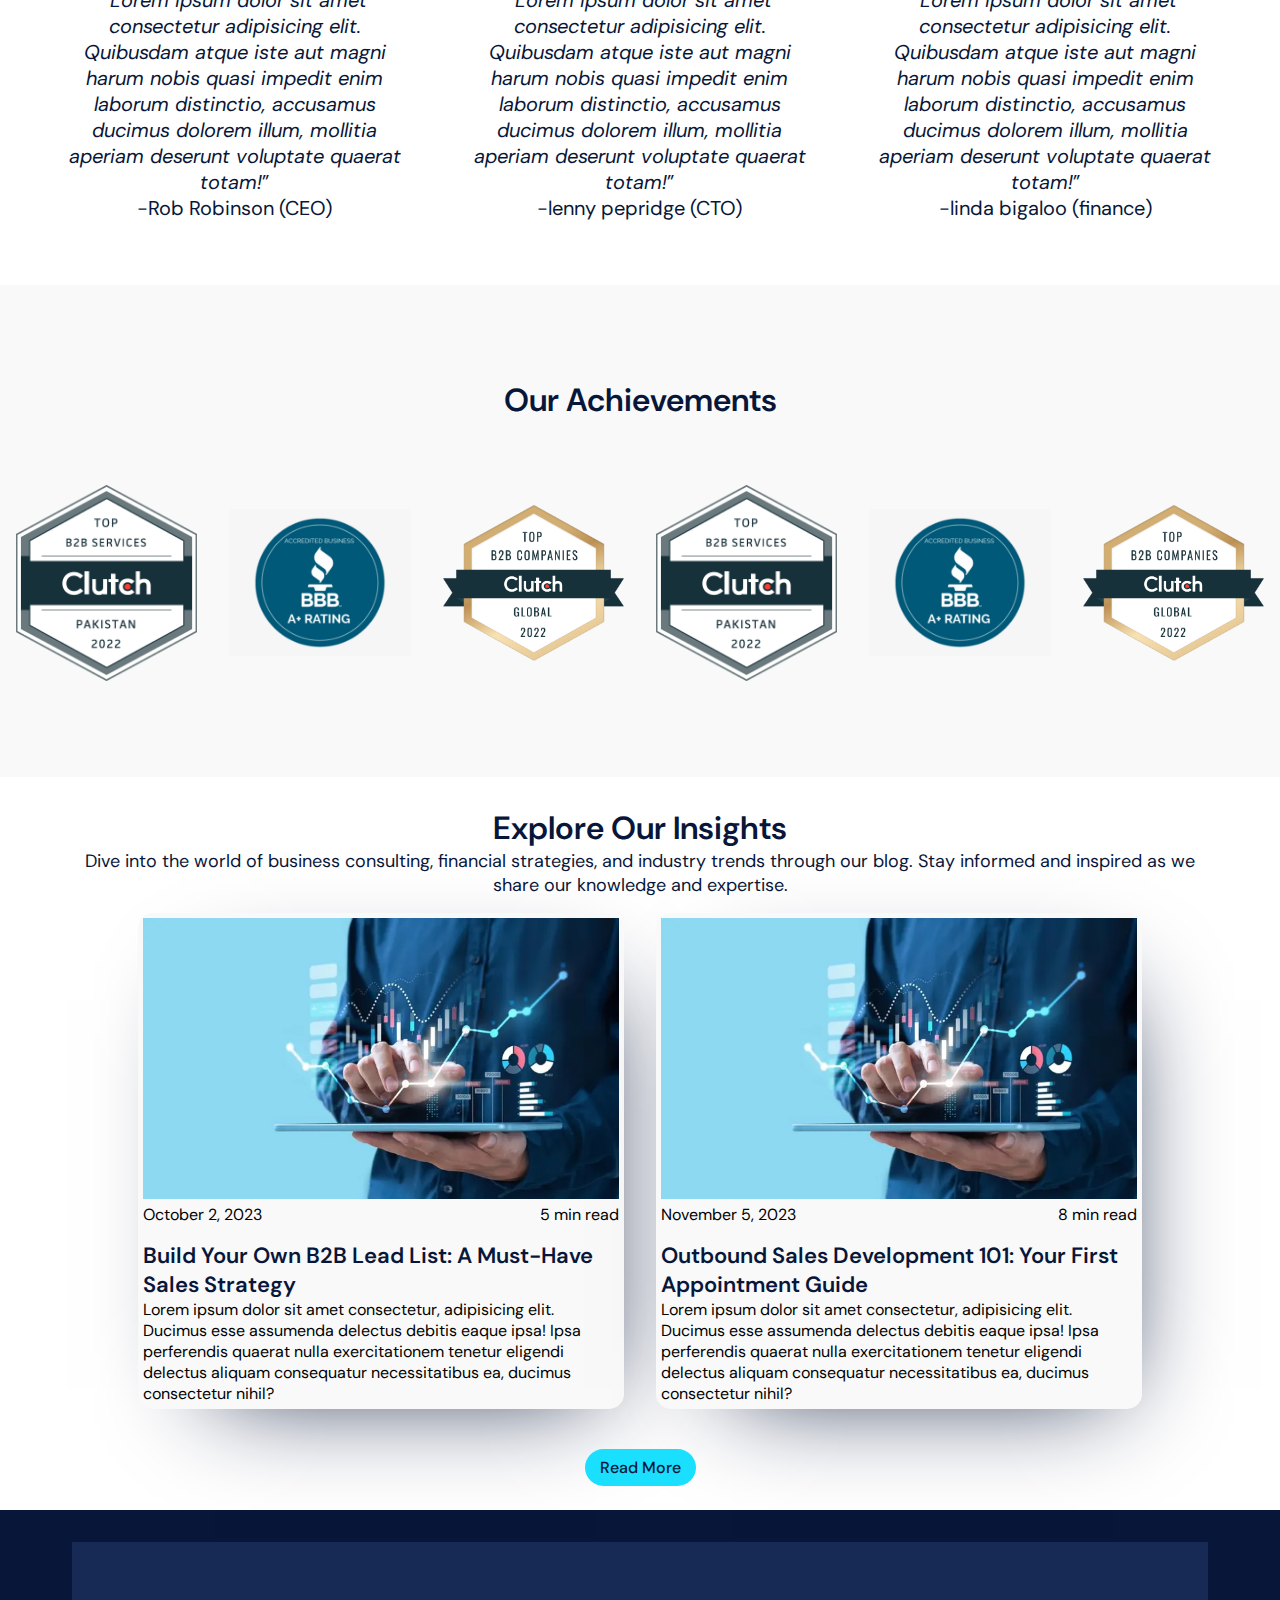
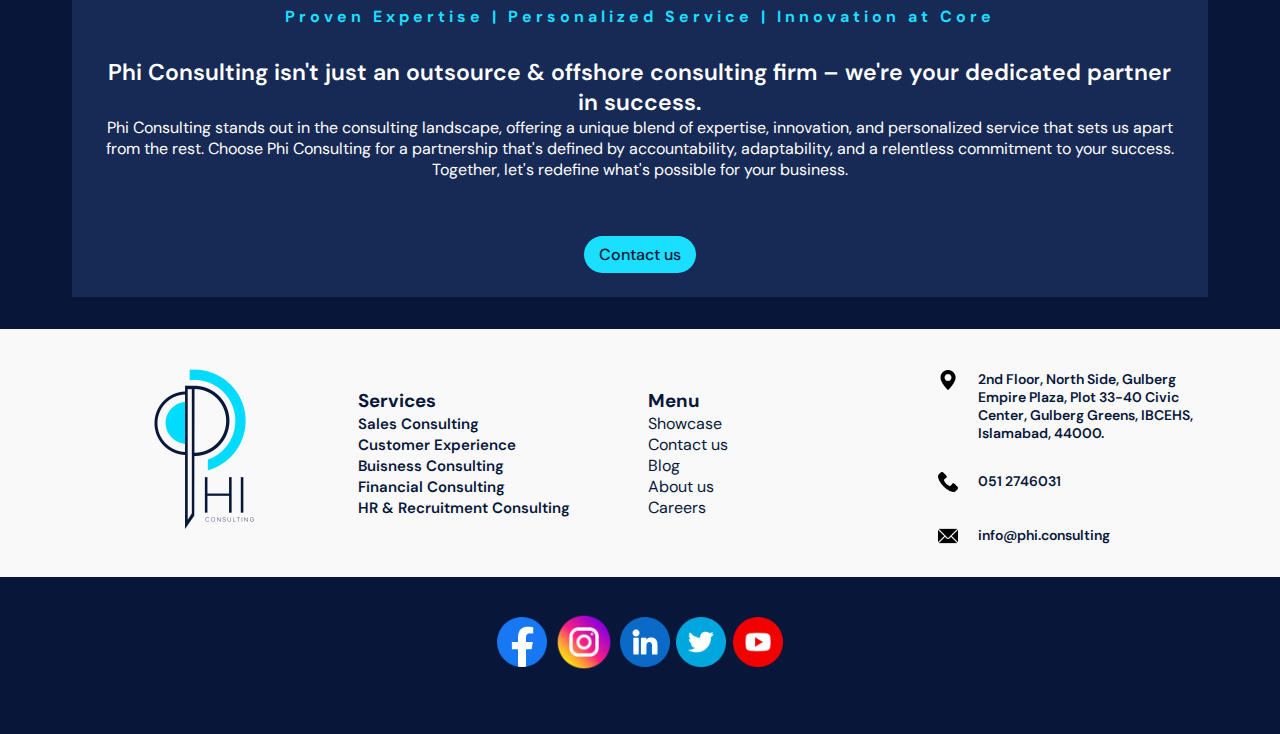
==== commit 257f8232: "added header changes" ====
--- a/index.html
+++ b/index.html
@@ -56,7 +56,7 @@
         </div>
         <span
           ><a href="./main_pages/our_work.html" class="inner-header"
-            >Our Work</a
+            >Value Creation</a
           ></span
         >
         <span
@@ -65,7 +65,9 @@
           ></span
         >
         <span
-          ><a href="./main_pages/blog.html" class="inner-header">Blog</a></span
+          ><a href="./main_pages/blog.html" class="inner-header"
+            >Insights</a
+          ></span
         >
         <span
           ><a href="./main_pages/careers.html" class="inner-header"
--- a/assets/css/styles.css
+++ b/assets/css/styles.css
@@ -2076,6 +2076,141 @@
     justify-content: center;
     align-items: center;
 }
+
+
+
+.process-new-section {
+    display: flex;
+    flex-direction: row;
+    justify-content: center;
+    align-items: center;
+    width: 100%;
+}
+
+.left-process-section {
+    width: 50%;
+    /* background-color: aquamarine; */
+    display: flex;
+    flex-direction: column;
+    justify-content: right;
+    align-items: end;
+    border-right: 10px solid #081739;
+
+}
+
+.right-process-section {
+    width: 50%;
+    /* background-color: yellowgreen; */
+    display: flex;
+    flex-direction: column;
+    justify-content: left;
+    align-items: start;
+    padding: 0px;
+}
+
+.tooltip-right {
+    /* Modify size here: */
+    /* --size: 218px; */
+    --padding: 20px;
+  
+    position: relative;
+    width: 65%;
+    height: 130px;
+    background: #1adffe;
+    border: 3px solid #172955;
+    padding: var(--padding);
+    margin-top: 0;
+    margin-bottom: 5rem;
+    margin-left: 4rem;
+    margin-right: 0.6rem;
+    border-top-left-radius: 15px;
+    border-bottom-left-radius: 15px;
+    display: flex;
+    flex-direction: row;
+    justify-content: center;
+    align-items: center;
+    text-align: right;
+    color:#172955;
+    font-size: 18px;
+    font-weight: 600;
+    border-radius: 15px;
+  }
+  
+  .tooltip-right:after {
+    content: '';
+    position: absolute;
+    top: 50%;
+    left: 100%;
+    transform: translate(-50%, -50%) rotate(45deg);
+    background: #1adffe;
+    height: 16px;
+    width: 16px;
+    border-right: 3px solid #172955;
+    border-top: 3px solid #172955;
+  }
+
+
+  .tooltip-left {
+    /* Modify size here: */
+    /* --size: 218px; */
+    --padding: 20px;
+  
+    position: relative;
+    width: 65%;
+    height: 130px;
+    background: #1adffe;
+    border: 3px solid #172955;
+    padding: var(--padding);
+    margin-top: 5rem;
+    margin-bottom: 0;
+    margin-left: 0.6rem;
+    margin-right: 4rem;
+    /* border-top-right-radius: 15px;
+    border-bottom-right-radius: 15px; */
+    border-radius: 15px;
+    display: flex;
+    flex-direction:row-reverse;
+    justify-content: center;
+    align-items: center;
+    text-align: left;
+    color:#172955;
+    font-size: 18px;
+    font-weight: 600;
+  }
+  
+  .tooltip-left:after {
+    content: '';
+    position: absolute;
+    top: 50%;
+    left: 0%;
+    transform: translate(-50%, -50%) rotate(45deg);
+    background: #1adffe;
+    height: 16px;
+    width: 16px;
+    border-left: 3px solid #172955;
+    border-bottom: 3px solid #172955;
+  }
+
+  .new-process-icon {
+    margin: 0.5rem;
+    width: 16%;
+    height: auto;
+  }
+
+  .process-new-heading {
+    font-size: 22px;
+    font-weight: 600;
+  }
+
+  .process-new-description {
+    font-size: 16px;
+    text-align: right;
+  }
+
+  .process-new-description-right-side {
+    font-size: 16px;
+    text-align: left;
+  }
 
 
 .path {
@@ -9480,7 +9615,7 @@
     }
 
     .work-heading { 
-        margin-top: 2rem;
+        margin-top: 6rem;
         font-size: 32px;
     }
 
@@ -9497,6 +9632,11 @@
         margin-bottom: 2rem;
     }
 
+    
+
+    .path {
+        display: none;
+    }
 
  /* =================================Services Page===================== */
 .hero-container-services {
@@ -9573,20 +9713,41 @@
 
  .strategic-heading {
     font-family: var(--FF-PHI);
-    font-size: 20px;
+    font-size: 32px;
     font-weight: var(--FONT-THICKER);
     margin-top: 30px;
     color: var(--DARK-PHI-BLUE);
     margin-top: 4rem;  
     text-align: center;
+    margin-bottom: 20px;
 }
 
 .card-service-show { 
     width: 100%;
 }
 
-.path-heading { 
+/* .path-heading { 
     font-size: 20px;
+} */
+
+.process-new-container {
+    display: flex;
+    flex-direction: column;
+    justify-content: center;
+    align-items: center;
+    text-align: center;
+}
+
+.path-heading {
+    font-size: 32px;
+    margin-top: 0px;
+    margin-bottom: 20px;
+}
+
+.work-desc {
+    width: 70%;
+    margin-top: 1rem;
+    margin-bottom: 4rem;
 }
 
 .work-card:hover {
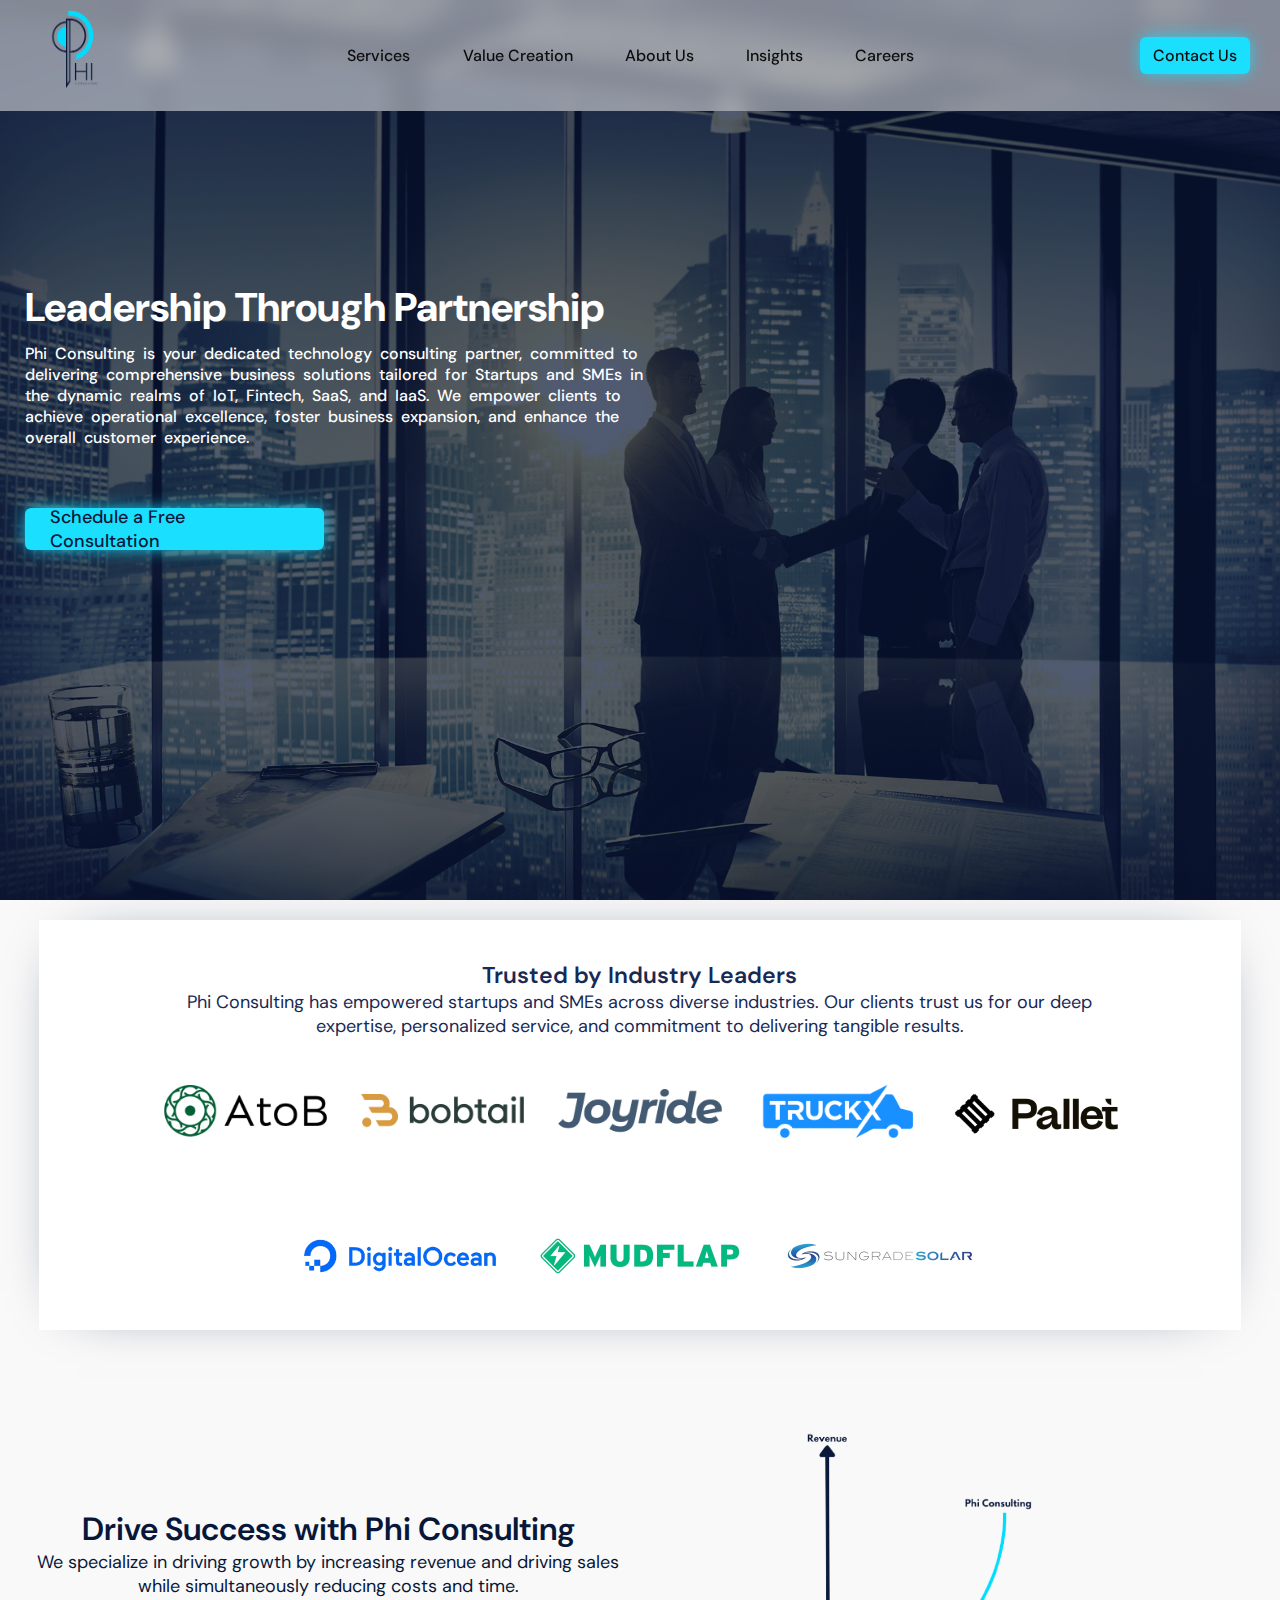
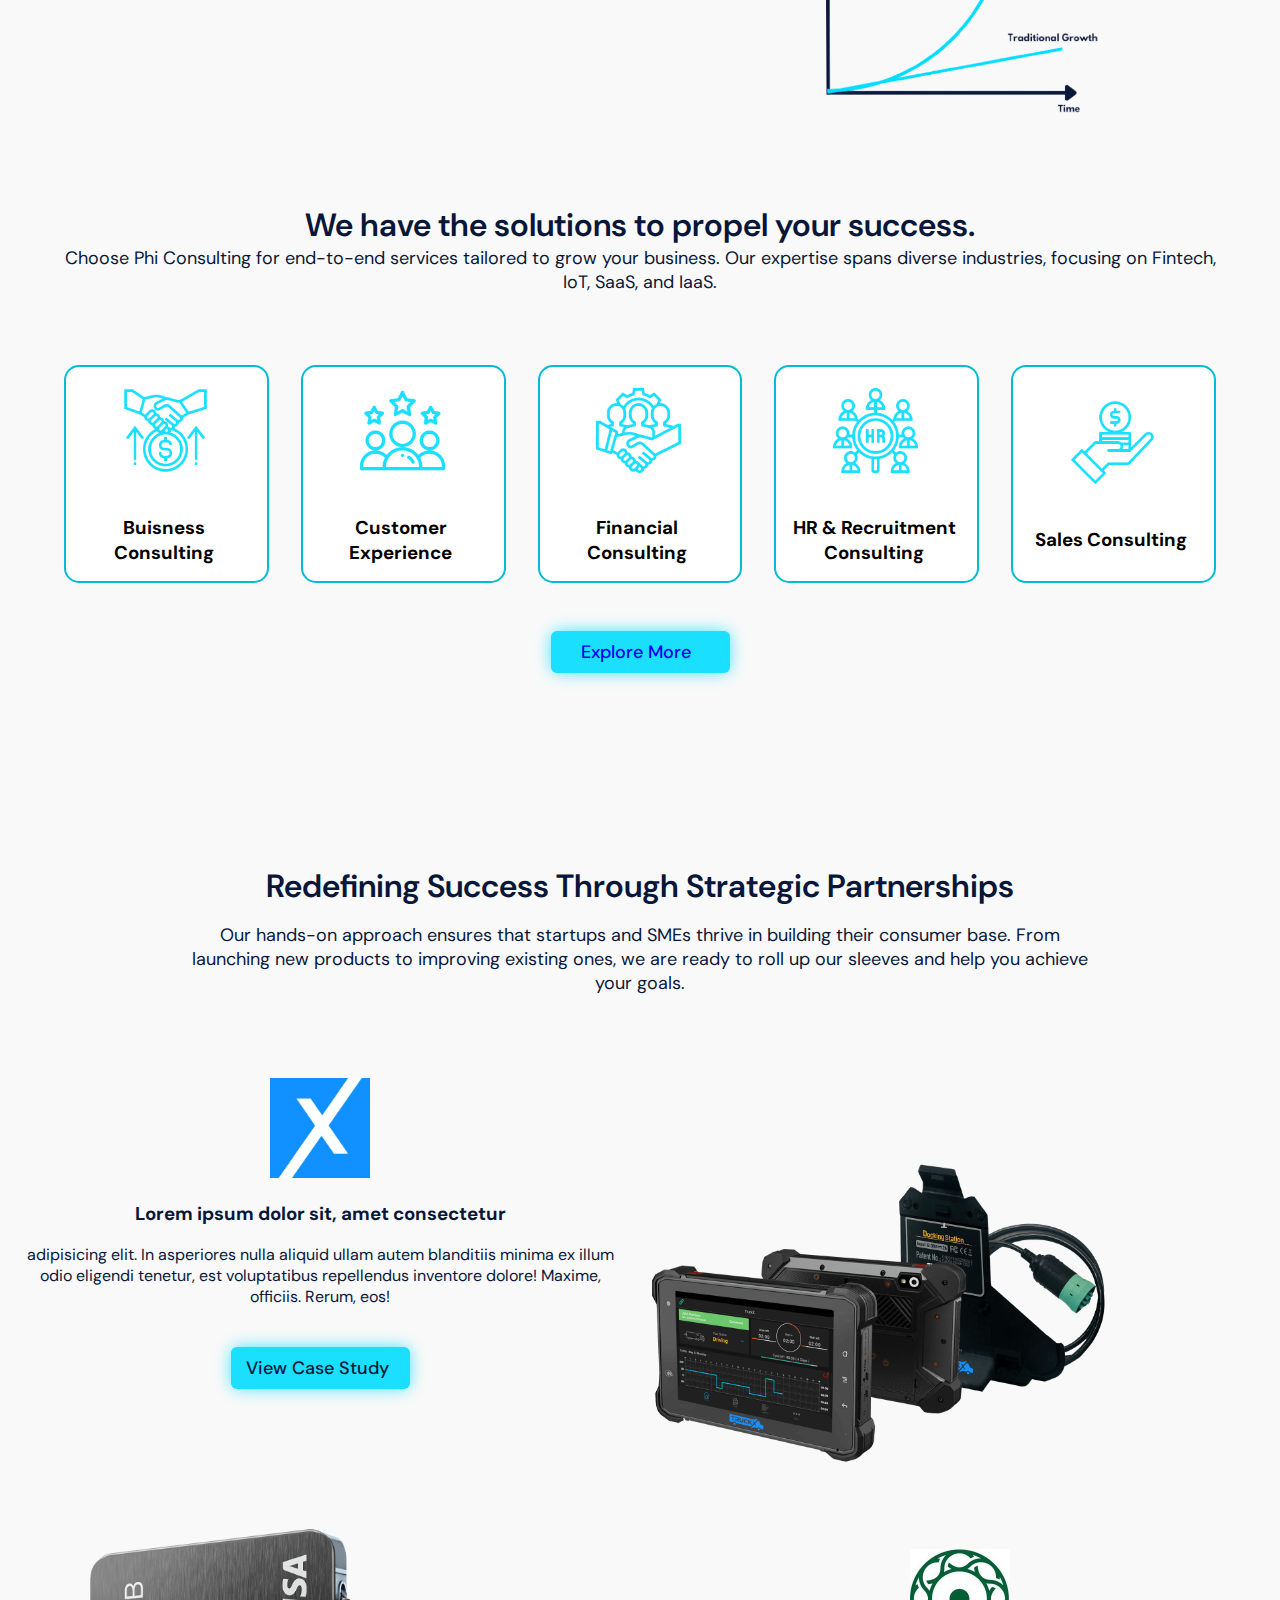
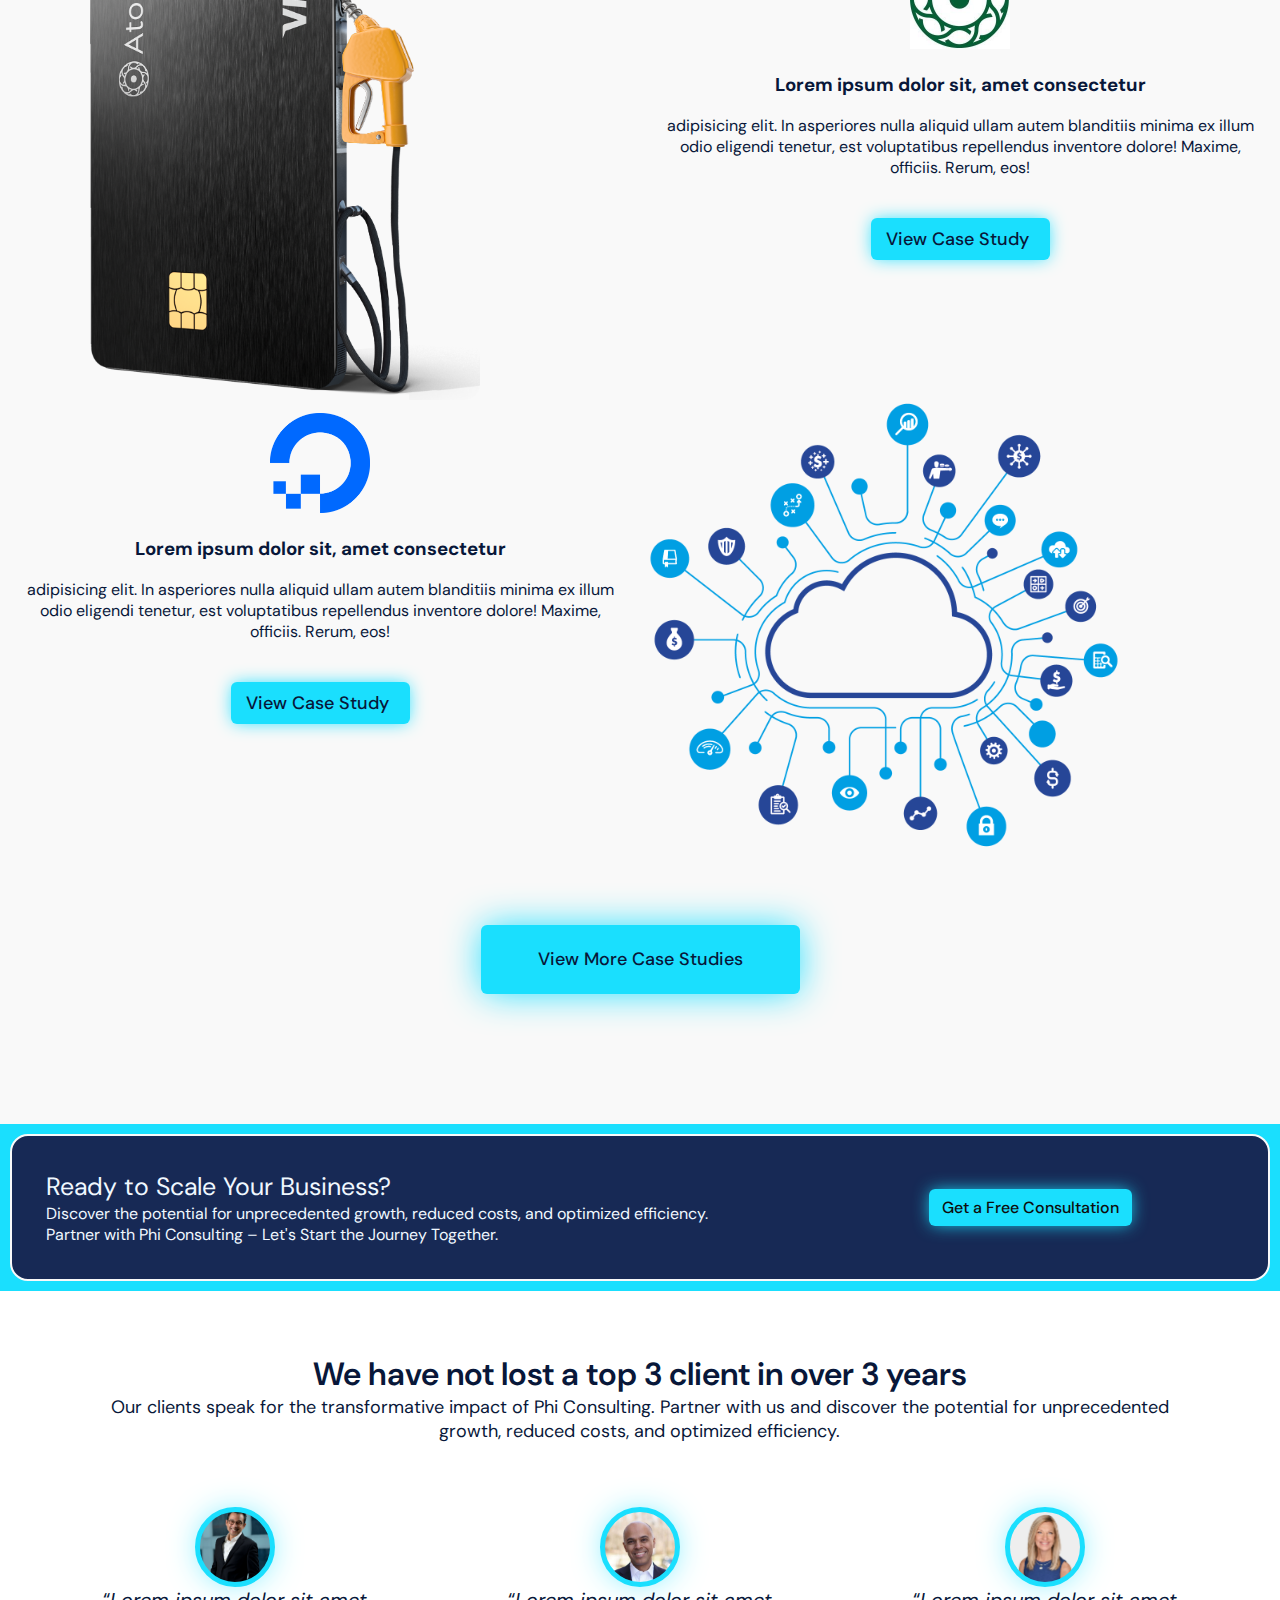
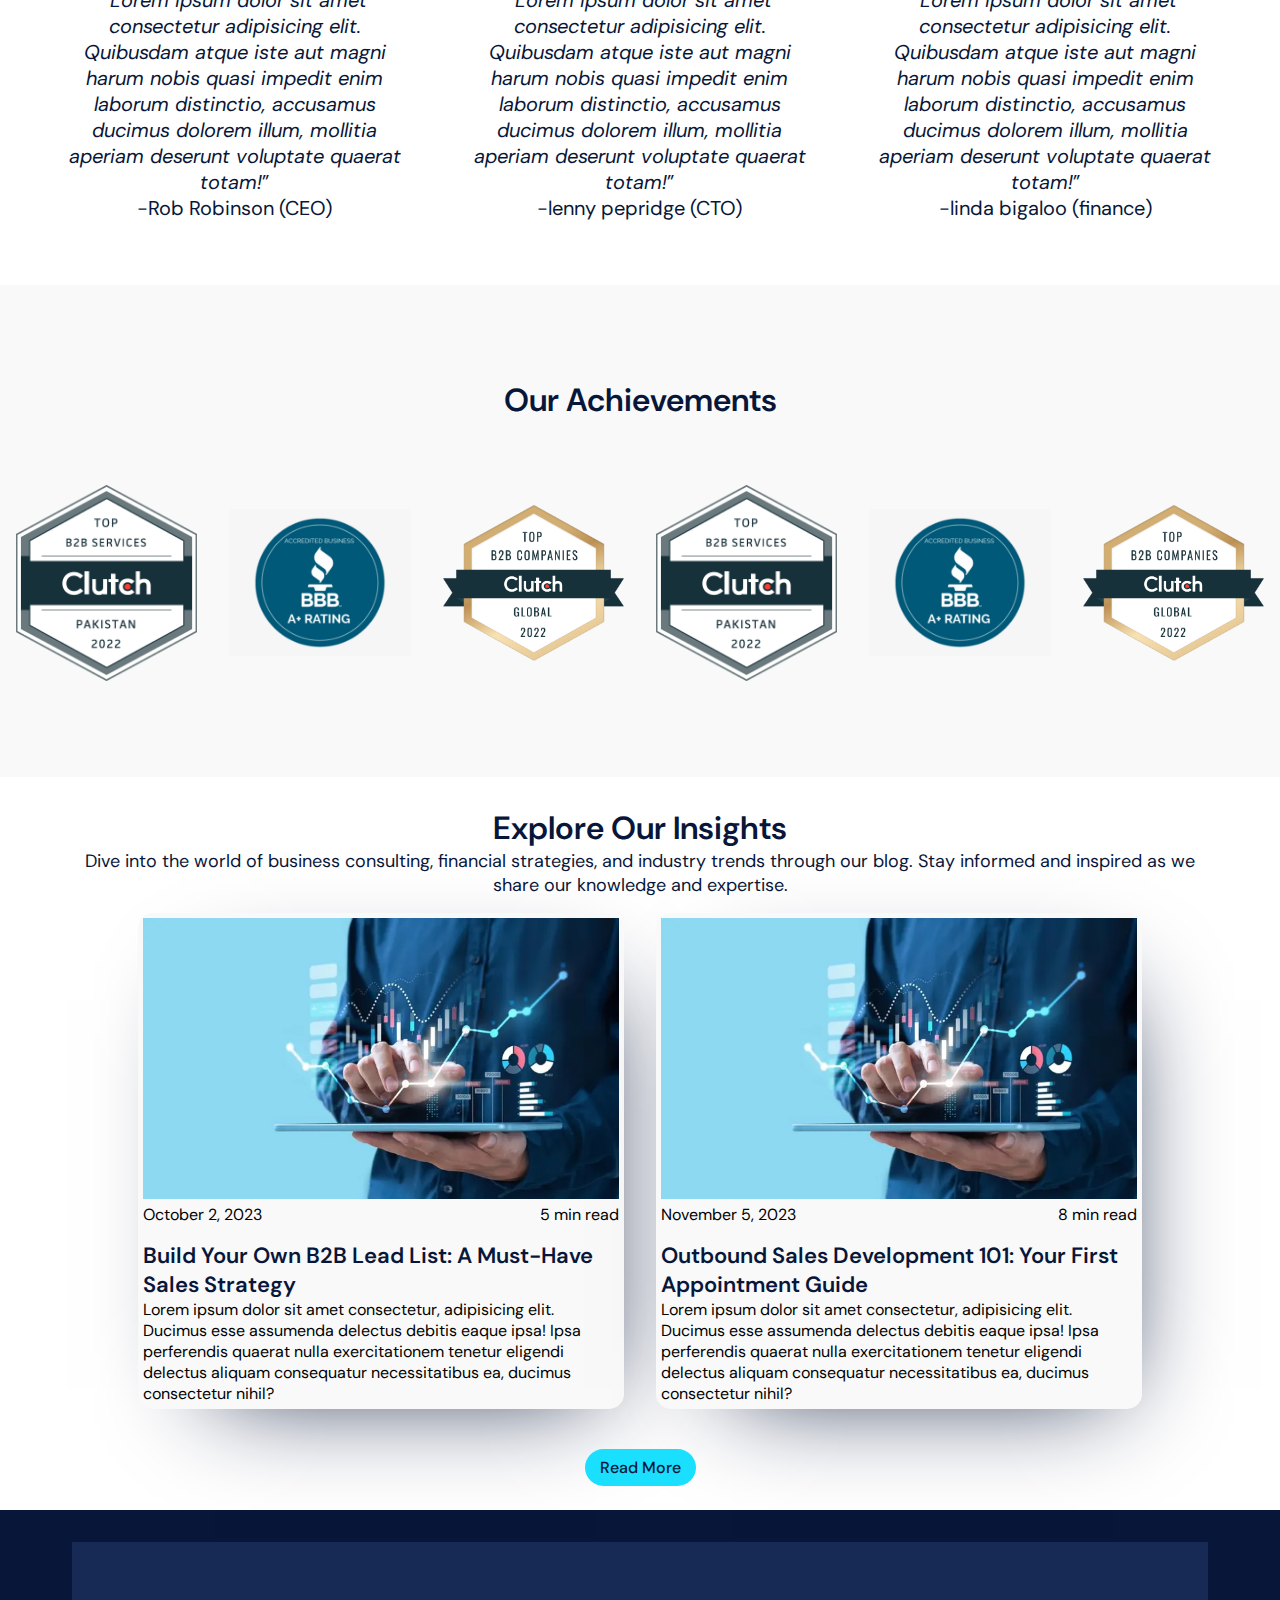
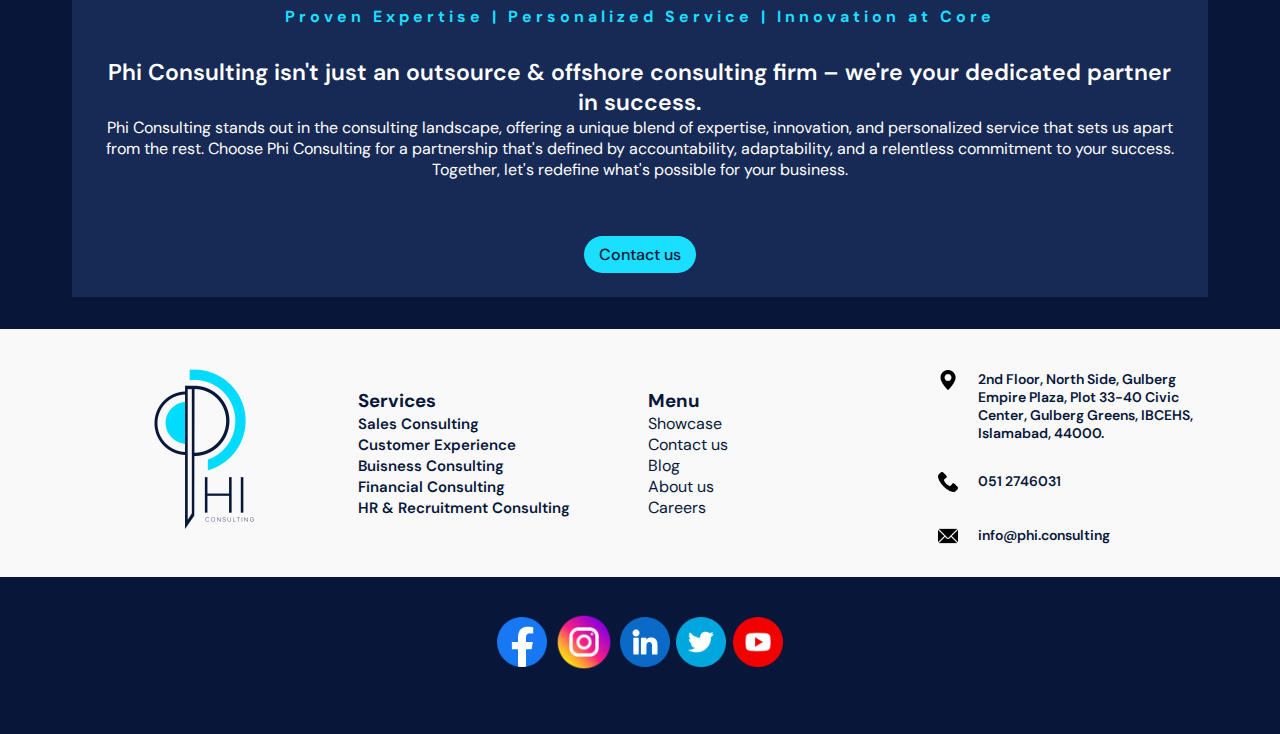
==== commit 39a2a4b6: "added changes" ====
--- a/index.html
+++ b/index.html
@@ -112,7 +112,7 @@
               href="./main_pages/our_work.html"
               class="header-mobile-links"
               onclick="closeMenu()"
-              >Our Work</a
+              >Value Creation</a
             >
           </li>
           <li>
@@ -136,7 +136,7 @@
               href="./main_pages/blog.html"
               class="header-mobile-links"
               onclick="closeMenu()"
-              >Blogs</a
+              >Insights</a
             >
           </li>
           <li>
--- a/assets/css/styles.css
+++ b/assets/css/styles.css
@@ -205,7 +205,7 @@
 }
 
 .inner-header {
-    padding: 8px 15px;
+    padding: 8px 9px;
     color: var(--BLACK-TEXT);
     text-decoration: none;
     font-weight: var(--FONT-THICKY);
@@ -1126,6 +1126,66 @@
     font-weight: 100;
     margin: 0px;
 }
+
+.how-work {
+    background-image: url('../img/work_background_two.jpg'); /* Replace with the path to your image file */
+    background-size: cover;
+    background-repeat: no-repeat;
+    background-position: center; /* Adjust if needed */
+    background-attachment: fixed; /* Fix the background image */
+}
+
+.how-work-container {
+display: flex;
+flex-direction: column;
+justify-content: left;
+align-items: start;
+padding: 2rem;
+}
+
+.how-work-section-left {
+/* background-color: #00BCD4; */
+margin-top: 3rem;
+margin-bottom: 3rem;
+width: 60%;
+}
+
+
+.statement {
+    margin-top: 4rem;
+    margin-bottom: 4rem;
+    border-left: 4px solid var(--LIGHT-PHI-BLUE);
+    padding-left: 10px;
+}
+
+.how-we-top-line {
+    font-size: 16px;
+    font-family: var(--FF-PHI);
+    font-weight: 900;
+    letter-spacing: 4px;
+    color: var(--LIGHT-PHI-BLUE);
+}
+
+.how-we-work-heading {
+    font-size: 42px;
+    font-family: var(--FF-PHI);
+    color: var(--LIGHTER-DARK-PHI-BLUE);
+}
+
+.heading-how-we {
+    font-size: 22px;
+    font-weight: 900;
+    font-family: var(--FF-PHI);
+    color: var(--LIGHTER-DARK-PHI-BLUE);
+}
+
+.description-how-we {
+    font-size: 19px;
+    font-family: var(--FF-PHI);
+    color: var(--LIGHTER-DARK-PHI-BLUE);
+    width: 80%;
+}
+
 .services {
     background-color: var(--APPLE-GRAY);
     margin-top: 0;
@@ -4451,6 +4511,11 @@
     .client-content {
         width : 100%;
         }
+
+        .process-new {
+            display: none;
+        }
+
         .client-desc br {
         display : none;
         }
@@ -4542,6 +4607,10 @@
             width: 95%;
         }
 
+        .how-work {
+            display: none;
+        }
+
         .casestudy-img {
             display: none;
         }
@@ -5560,6 +5629,9 @@
             transform: none;
         }
         
+        .how-work {
+            display: none;
+        }
 
         .services-heading {
             font-size: 18px;
@@ -5595,8 +5667,14 @@
         }
 
         .section-left {
-            padding: 1.5rem;
-            width: 80%;
+            padding-left: 0;
+            padding-right: 0;
+            padding-top: 0;
+            padding-bottom: 7rem;
+    width: 100%;
+    justify-content: center;
+    align-items: center;
+    text-align: center;
         }
 
         .section-right {
@@ -5604,7 +5682,7 @@
         }
 
         .study-desc {
-            width: 134%;
+            width: 95%;
         } 
 
         .case-button-more { 
@@ -6163,12 +6241,30 @@
 width : 90%;
 font-size : 15px;
 }
+.how-work {
+    display: none;
+}
 .section-right {
 display : none;
 }
 .section-left {
-width : 74%;
-}
+    padding-left: 0;
+    padding-right: 0;
+    padding-top: 0;
+    padding-bottom: 7rem;
+width: 100%;
+justify-content: center;
+align-items: center;
+text-align: center;
+}
+
+.section-right {
+    display: none;
+}
+
+.study-desc {
+    width: 95%;
+} 
 .case-button-more {
 padding : 7px 57px;
 width : 319px;
@@ -6746,12 +6842,24 @@
 width : 90%;
 font-size : 15px;
 }
+.section-left {
+    padding-left: 0;
+    padding-right: 0;
+    padding-top: 0;
+    padding-bottom: 7rem;
+width: 100%;
+justify-content: center;
+align-items: center;
+text-align: center;
+}
+
 .section-right {
-display : none;
-}
-.section-left {
-width : 82%;
-}
+    display: none;
+}
+
+.study-desc {
+    width: 95%;
+} 
 .call {
 padding : 1rem;
 display : flex;
@@ -6778,6 +6886,10 @@
 width : 100%;
 border-top-right-radius : 0;
 border-bottom-right-radius : 0;
+}
+
+.how-work {
+    display: none;
 }
 .testi-heading {
 font-size : 23px;
@@ -7199,9 +7311,23 @@
 width : 94%;
 }
 .section-left {
-padding : 1rem;
-width: 70%;
-}
+    padding-left: 0;
+    padding-right: 0;
+    padding-top: 0;
+    padding-bottom: 7rem;
+width: 100%;
+justify-content: center;
+align-items: center;
+text-align: center;
+}
+
+.section-right {
+    display: none;
+}
+
+.study-desc {
+    width: 95%;
+} 
 .call {
 padding : 1rem;
 }
@@ -7250,6 +7376,9 @@
 }
 .blog-card-two {
 width : 70%;
+}
+.how-work {
+    display: none;
 }
 .footer-container {
 flex-direction : column;
@@ -7660,6 +7789,9 @@
 }
 .blog-card-two {
 width : 40%;
+}
+.how-work {
+    display: none;
 }
 /* =================================Services Page===================== */
 .hero-container-services {
@@ -8313,6 +8445,9 @@
         width: 290px;
         padding: 0.5rem;
     }
+    .how-work {
+        display: none;
+    }
     /* =================================Services Page===================== */
 .hero-container-services {
     justify-content: left;
@@ -9177,6 +9312,10 @@
         padding: 0.5rem;
     }
 
+    .how-work {
+        display: none;
+    }
+
     /* ========================================Services Page=========== */
 
     .hero-content-services-page {
@@ -9632,10 +9771,27 @@
         margin-bottom: 2rem;
     }
 
-    
+    .process-new {
+        display: block;
+    }
 
     .path {
         display: none;
+    }
+
+    .how-work {
+        display: block;
+    }
+
+    .ach-heading-bui {
+        font-size: 32px;
+        margin-bottom: 3rem;
+        width: 94%;
+    }
+
+    .ach-desc-bui {
+        font-size: 18px;
+        width: 94%;
     }
 
  /* =================================Services Page===================== */
@@ -9740,7 +9896,7 @@
 
 .path-heading {
     font-size: 32px;
-    margin-top: 0px;
+    margin-top: 4rem;
     margin-bottom: 20px;
 }
 
@@ -9756,7 +9912,8 @@
 }
 
 .ach-heading-services-page {
-    font-size: 23px;
+    font-size: 32px;
+    margin-bottom: 22px;
 }
 
 .ach-desc-services-page br {
@@ -9773,7 +9930,7 @@
     text-align: left; 
     margin: 0;
     width: 100%;
-    padding: 1rem;
+    /* padding: 1rem; */
     font-size: 56px;
 }
 
@@ -9799,7 +9956,7 @@
  }
 
  .consult-button-sales { 
-    margin-left:14px;
+    margin-left: 7px;
     margin-top: 14px;
  }
 
@@ -9892,6 +10049,16 @@
     font-size: var(--FS-MINI-HEADING);
     font-weight: var(--FONT-THICK);
     text-align: left;
+}
+
+.ach-heading-sales {
+    font-size: 32px;
+    margin-bottom: 2rem;
+}
+
+.ach-desc-sales {
+    font-size: 18px;
+    width: 95%;
 }
 /* =========================================buisness consul==================== */
 .hero-heading-bui-consul {
@@ -9933,7 +10100,7 @@
     text-align: left; 
     margin: 0;
     width: 100%;
-    padding: 1rem;
+    /* padding: 1rem; */
     font-size: 56px;
 }
 
@@ -9959,7 +10126,7 @@
  }
 
  .consult-button-hr-consul { 
-    margin-left:14px;
+    margin-left: 7px;
     margin-top: 14px;
  }
 
@@ -9968,7 +10135,7 @@
     text-align: left; 
     margin: 0;
     width: 100%;
-    padding: 1rem;
+    /* padding: 1rem; */
     font-size: 56px;
 }
 
@@ -9994,7 +10161,7 @@
  }
 
  .consult-button-fin-consul { 
-    margin-left:14px;
+    margin-left: 7px;
     margin-top: 14px;
  }
 
@@ -10004,7 +10171,7 @@
     text-align: left; 
     margin: 0;
     width: 100%;
-    padding: 1rem;
+    /* padding: 1rem; */
     font-size: 56px;
 }
 
@@ -10030,7 +10197,7 @@
  }
 
  .consult-button-exp { 
-    margin-left:14px;
+    margin-left: 7px;
     margin-top: 14px;
  }
 
@@ -10039,7 +10206,7 @@
     text-align: left; 
     margin: 0;
     width: 100%;
-    padding: 1rem;
+    /* padding: 1rem; */
     font-size: 56px;
 }
 
@@ -10065,7 +10232,7 @@
  }
 
  .consult-button-our-work { 
-    margin-left:14px;
+    margin-left: 7px;
     margin-top: 14px;
  }
 
@@ -10089,14 +10256,21 @@
     width: 94%;
 }
 
+/* .why-phi-desc {
+    font-size: 18px;
+    width: 94%;
+} */
+
 .why-phi-desc {
     font-size: 18px;
-    width: 94%;
+    width: 61%;
+    margin-top: 3rem;
 }
 
 .ach-heading-our-work {
-    font-size: 35px;
-    width: 94%;
+    font-size: 32px;
+    margin-bottom: 3rem;
+    width: 94%
 }
 
 .ach-desc-our-work {
@@ -10109,7 +10283,7 @@
     text-align: left; 
     margin: 0;
     width: 100%;
-    padding: 1rem;
+    /* padding: 1rem; */
     font-size: 56px;
 }
 
@@ -10135,7 +10309,7 @@
  }
 
  .consult-button-phi-about { 
-    margin-left:14px;
+    margin-left: 7px;
     margin-top: 14px;
  }
 
@@ -10332,7 +10506,7 @@
     text-align: left; 
     margin: 0;
     width: 100%;
-    padding: 1rem;
+    /* padding: 1rem; */
     font-size: 56px;
 }
 
@@ -10358,7 +10532,7 @@
  }
 
  .consult-button-blog { 
-    margin-left:14px;
+    margin-left: 7px;
     margin-top: 14px;
  }
 
@@ -10376,7 +10550,6 @@
     text-align: left; 
     margin: 0;
     width: 100%;
-    padding: 1rem;
     font-size: 56px;
 }
 
@@ -10402,7 +10575,7 @@
  }
 
  .consult-button-careers { 
-    margin-left:14px;
+    margin-left:6px;
     margin-top: 14px;
  }
 
@@ -10481,6 +10654,13 @@
     margin: 1rem;
 }
 
+.explore-button-container {
+    width: 100%;
+    display: flex;
+    flex-direction: row;
+    justify-content: center;
+}
+
 /* ===============================contact page============================ */
 
 .hero-heading-phi-contact {
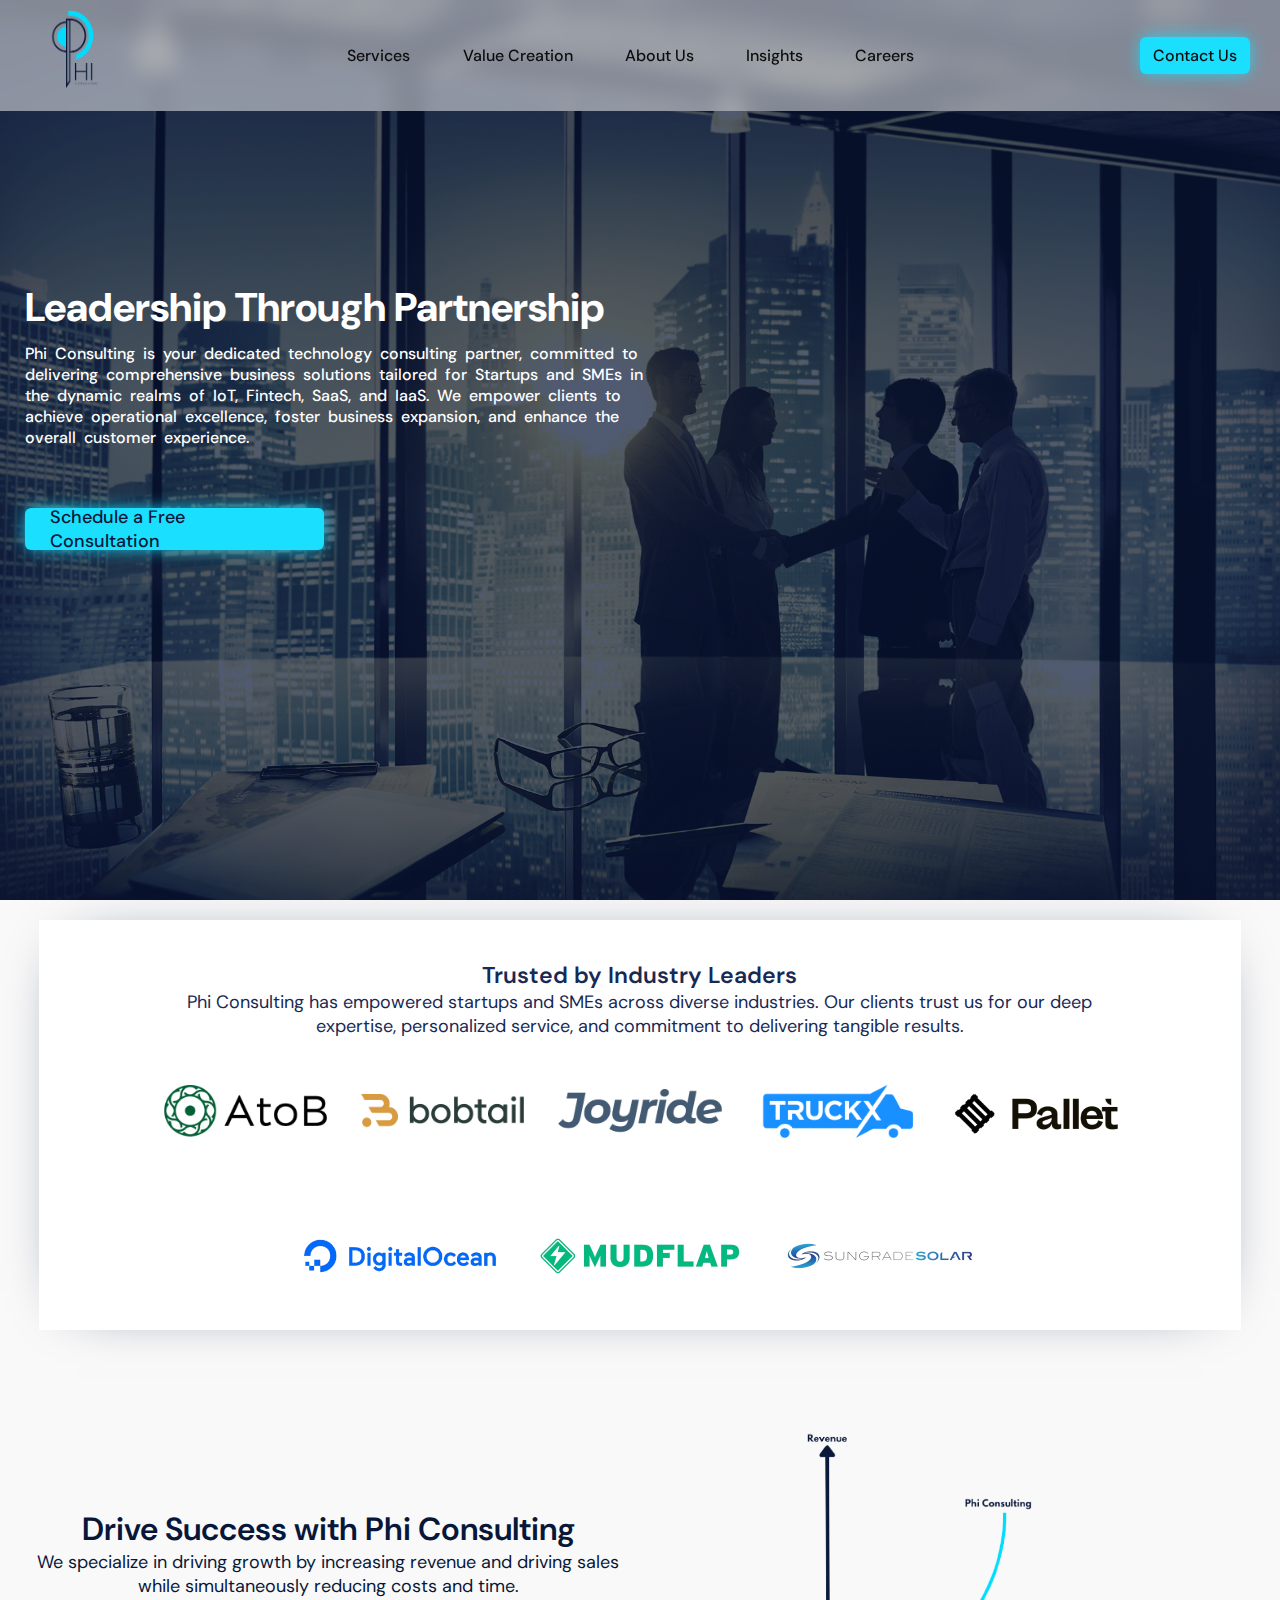
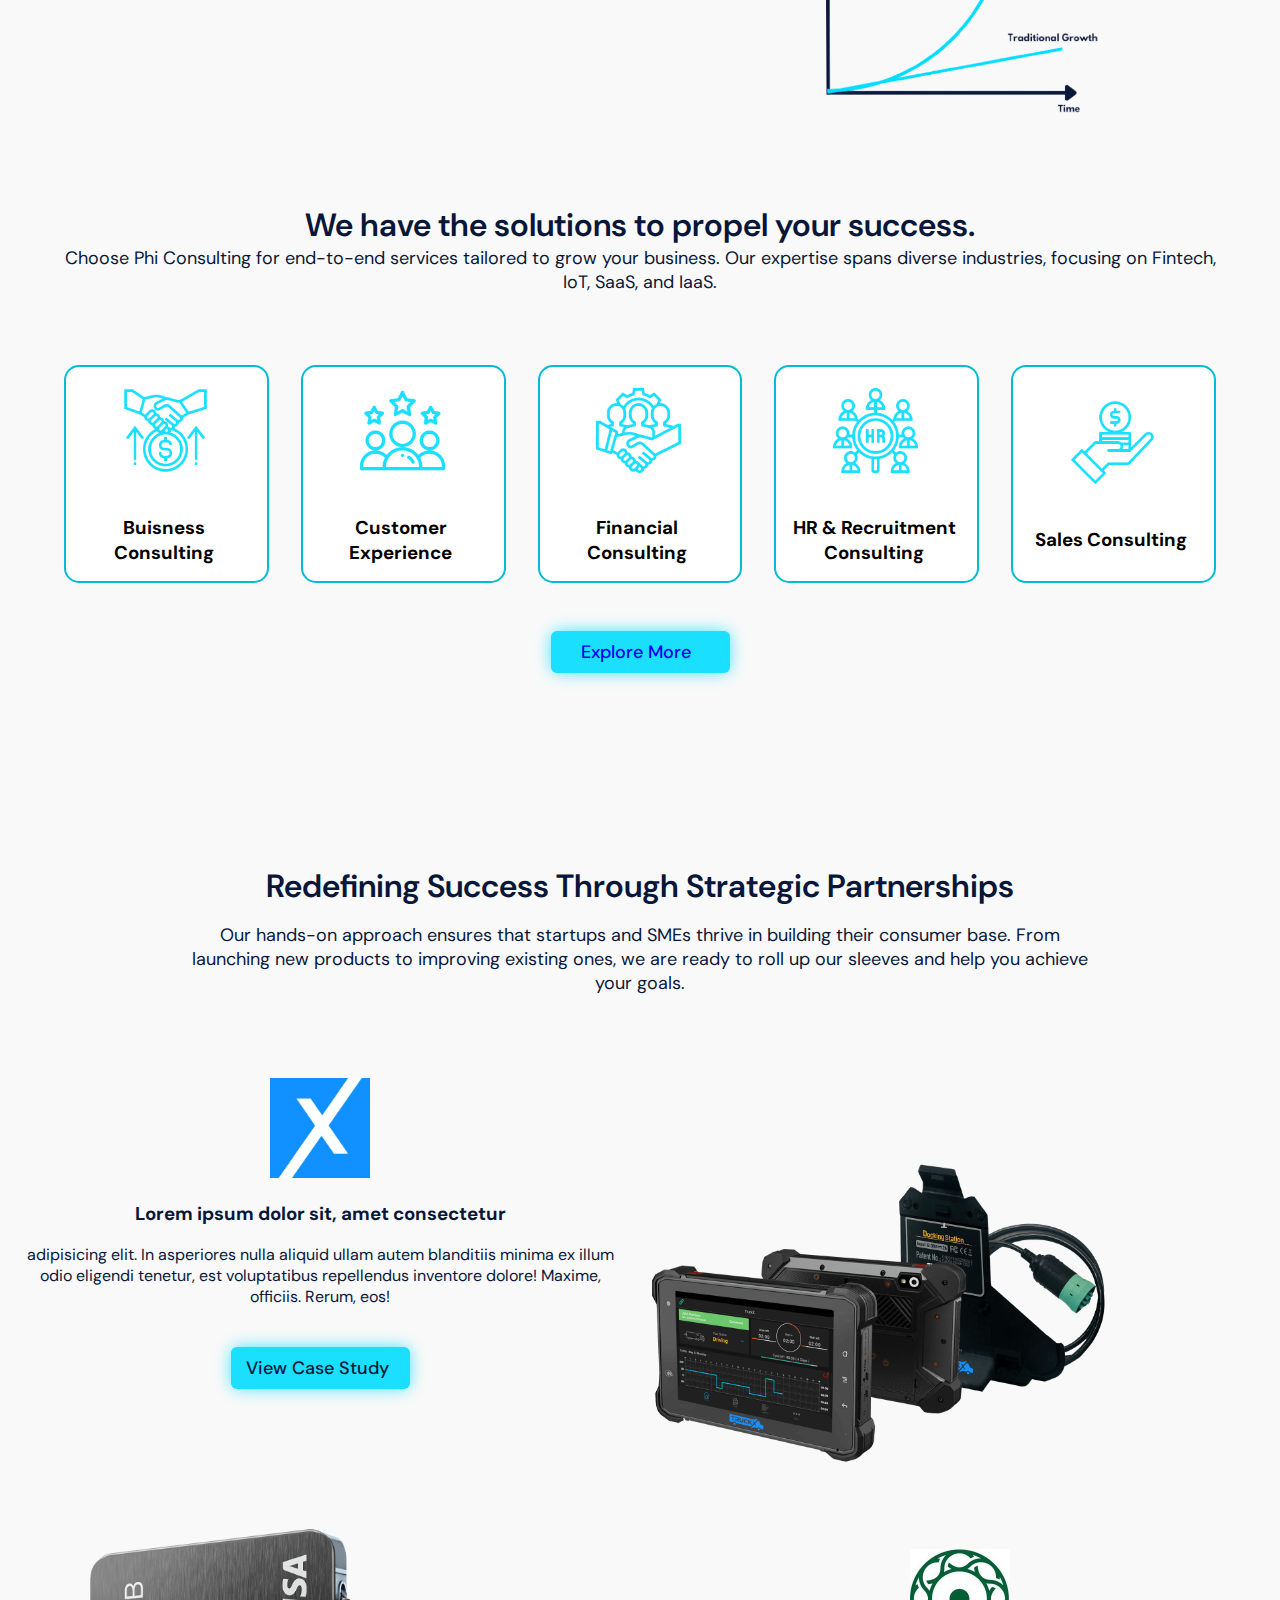
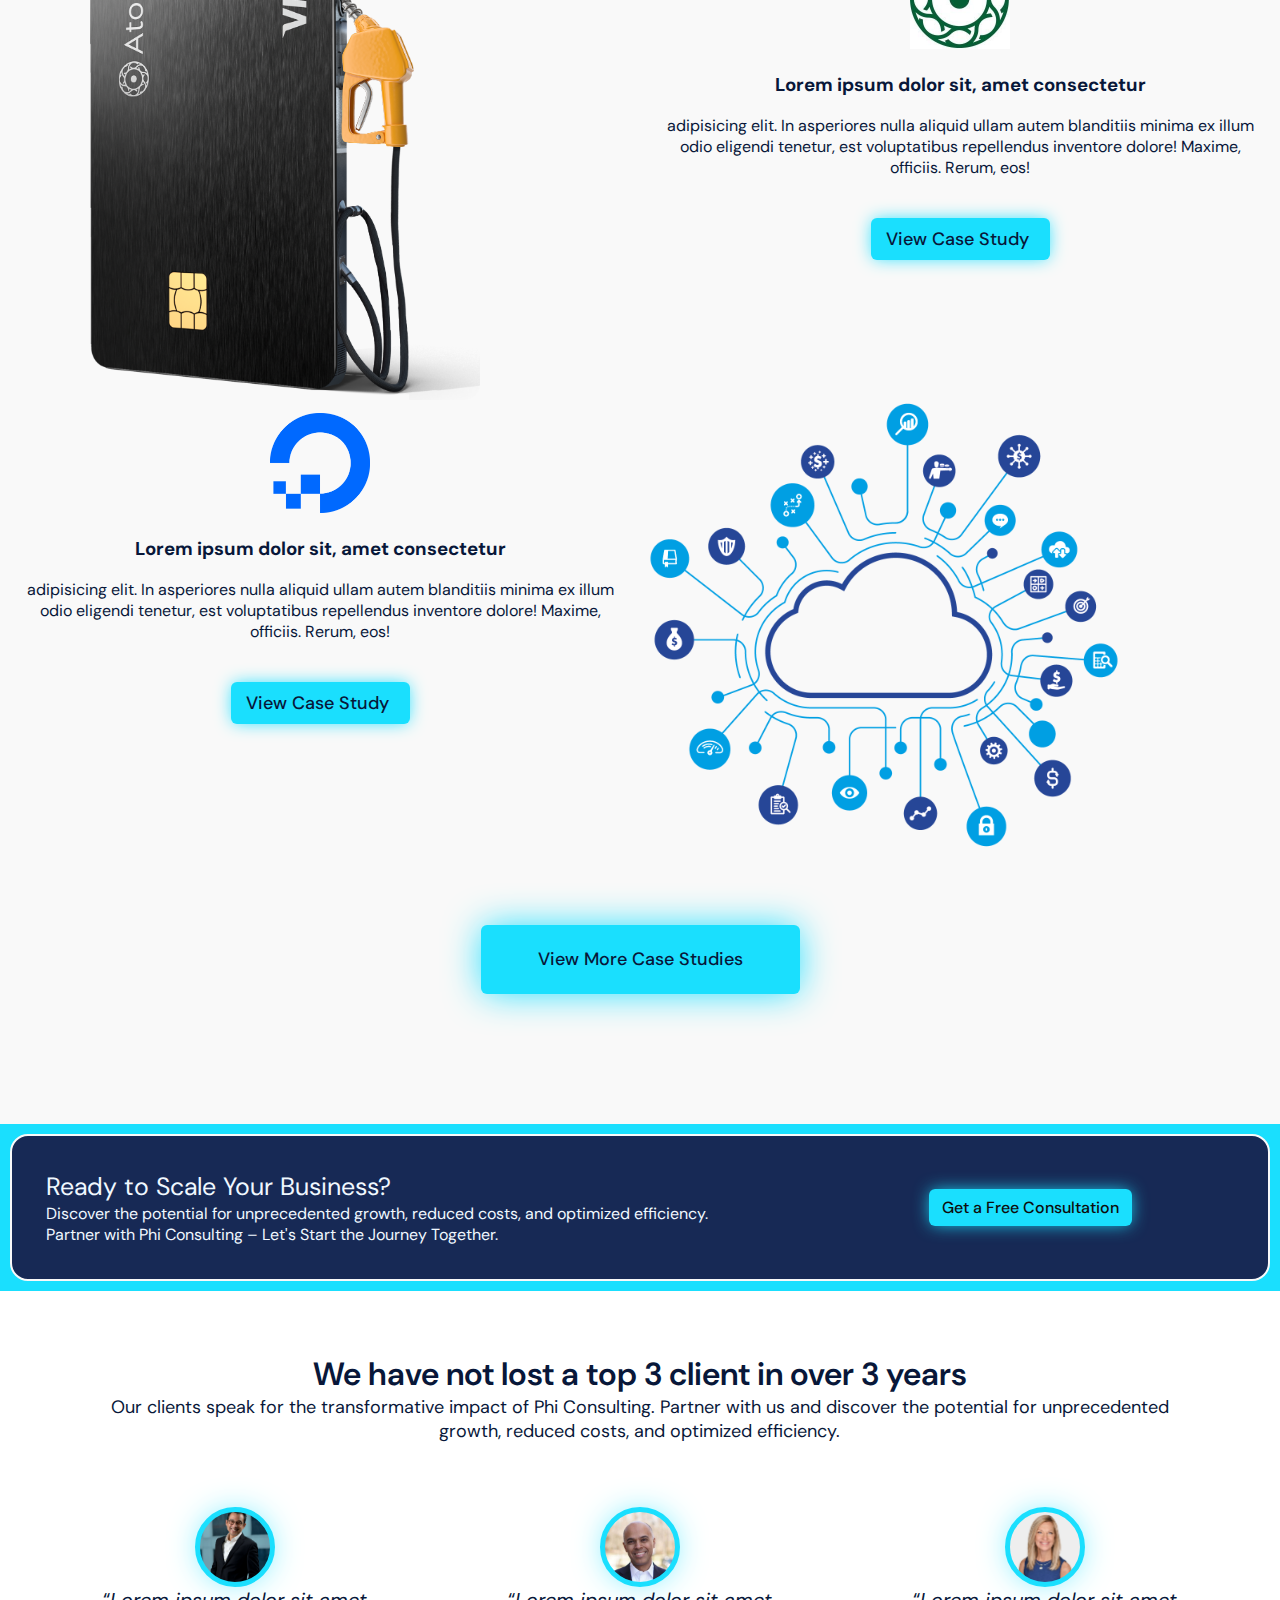
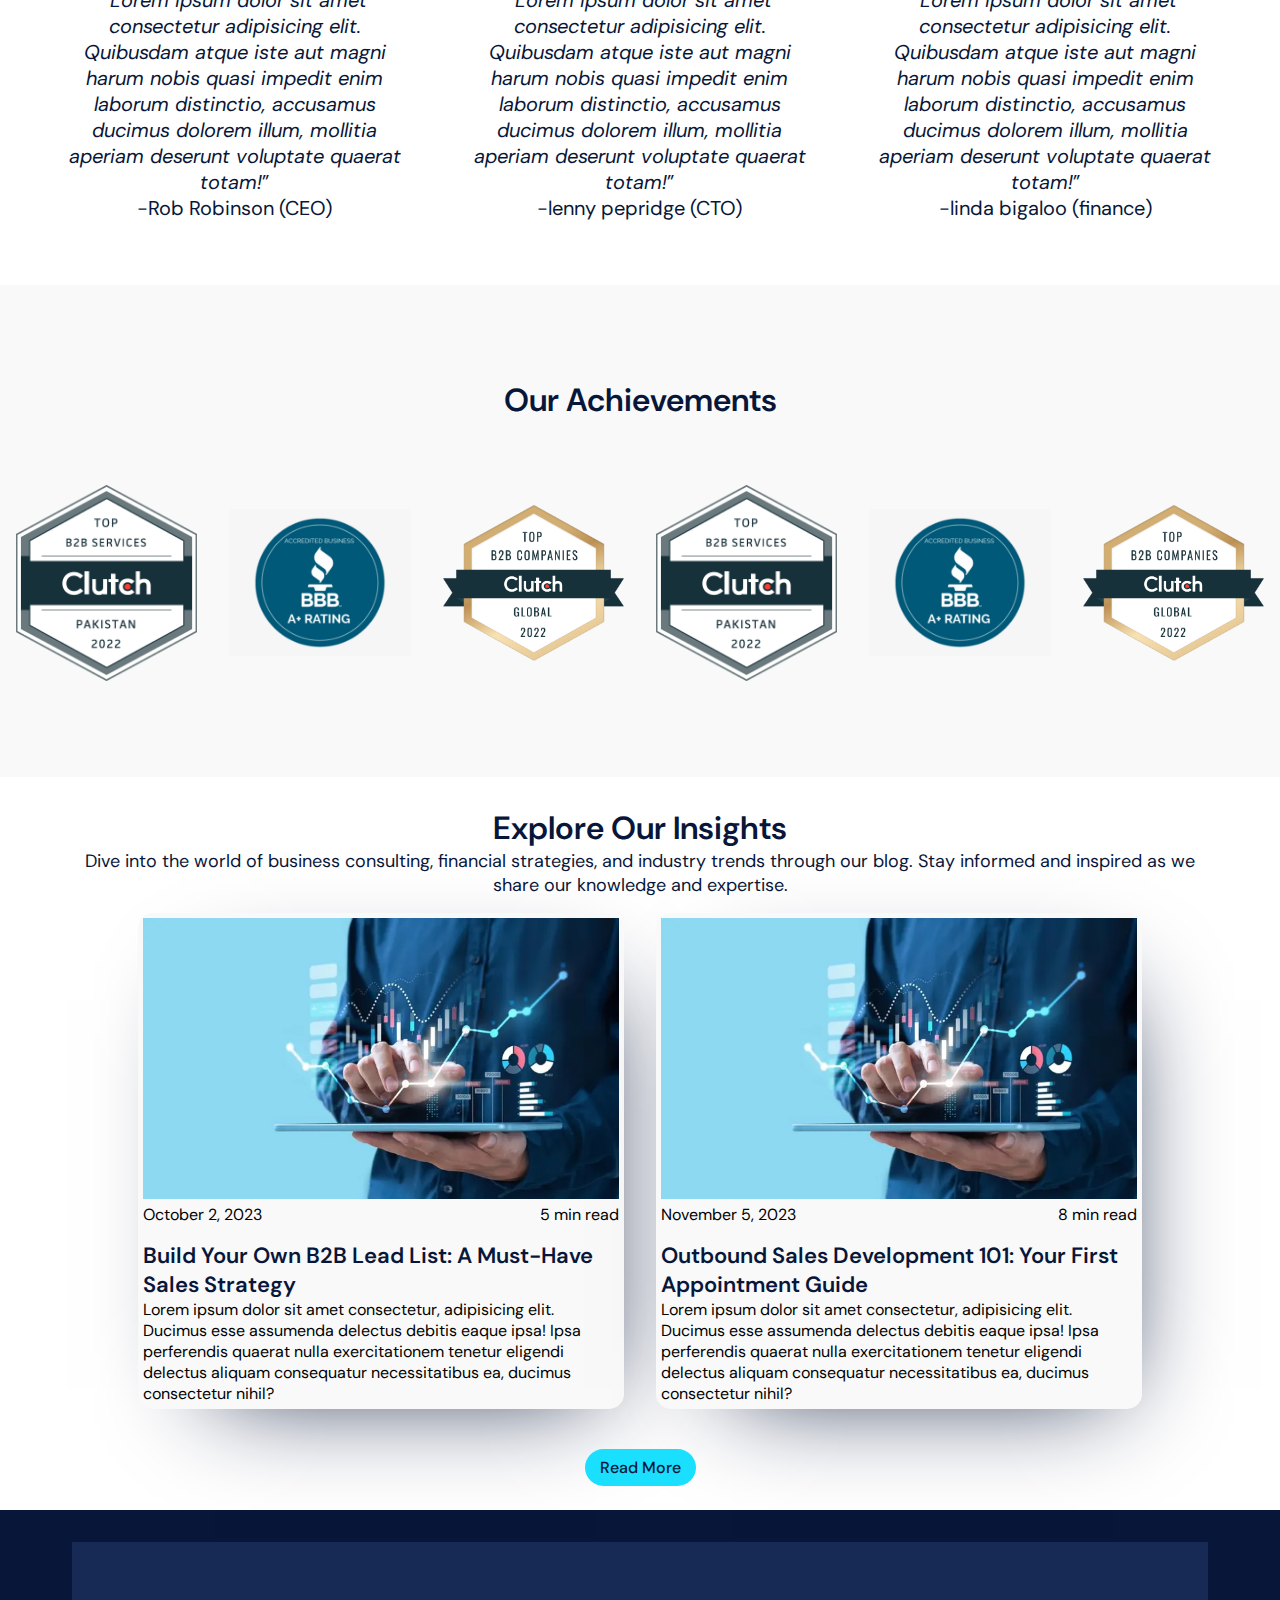
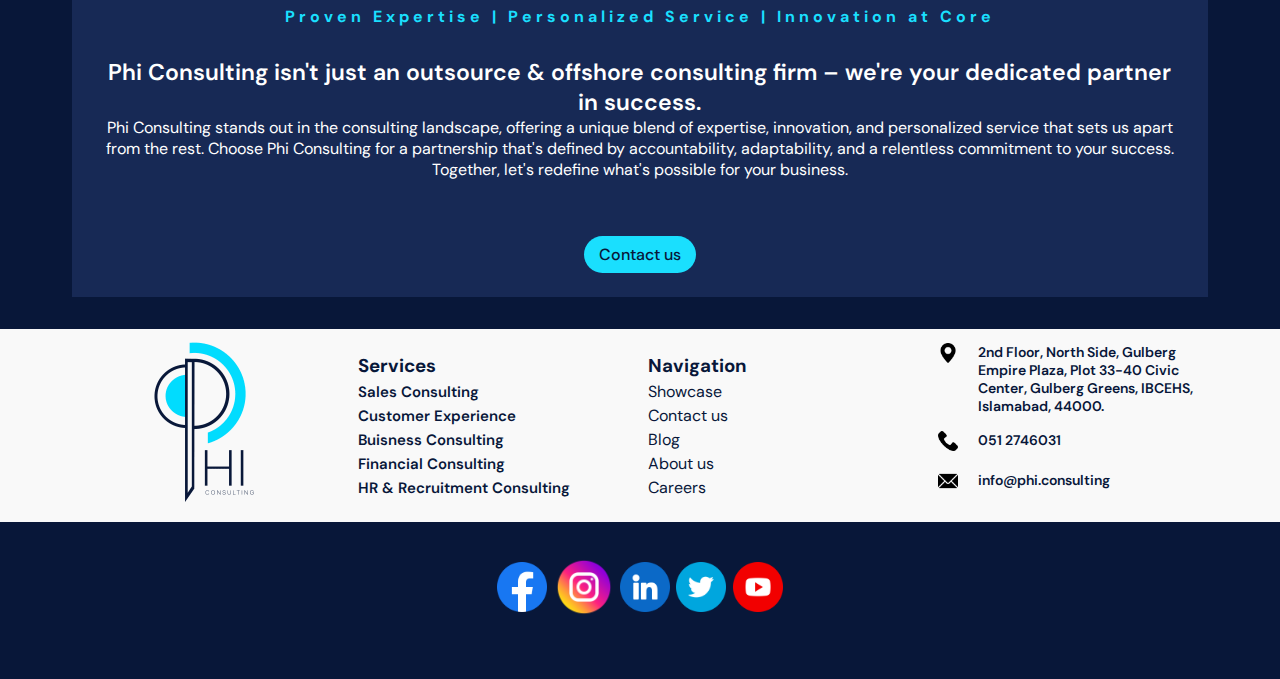
==== commit 261735ff: "made several changes" ====
--- a/index.html
+++ b/index.html
@@ -968,7 +968,7 @@
 
         <div class="links-conatiner spacing-under">
           <ul class="list-foolter">
-            <h3 class="list-heading">Menu</h3>
+            <h3 class="list-heading">Navigation</h3>
             <li>Showcase</li>
             <li>Contact us</li>
             <li>Blog</li>
--- a/assets/css/styles.css
+++ b/assets/css/styles.css
@@ -4782,6 +4782,15 @@
     margin-bottom: 2rem;
 }
 
+.list-heading {
+    margin-left: 57px;
+}
+
+.list-foolter li{
+    margin-top: 5px;
+    text-align: center;
+}
+
 /* =================================Services Page===================== */
 
 .work-row { 
@@ -7386,6 +7395,15 @@
 .links-conatiner {
 padding : 3rem;
 width : 576px;
+}
+
+.list-heading {
+    margin-left: 199px;
+}
+
+.list-foolter li{
+    margin-top: 5px;
+    text-align: center;
 }
 /* =================================Services Page===================== */
 
@@ -8448,6 +8466,15 @@
     .how-work {
         display: none;
     }
+
+    .list-heading {
+        margin-left: 0px;
+    }
+    
+    .list-foolter li{
+        margin-top: 3px;
+        text-align: left;
+    }
     /* =================================Services Page===================== */
 .hero-container-services {
     justify-content: left;
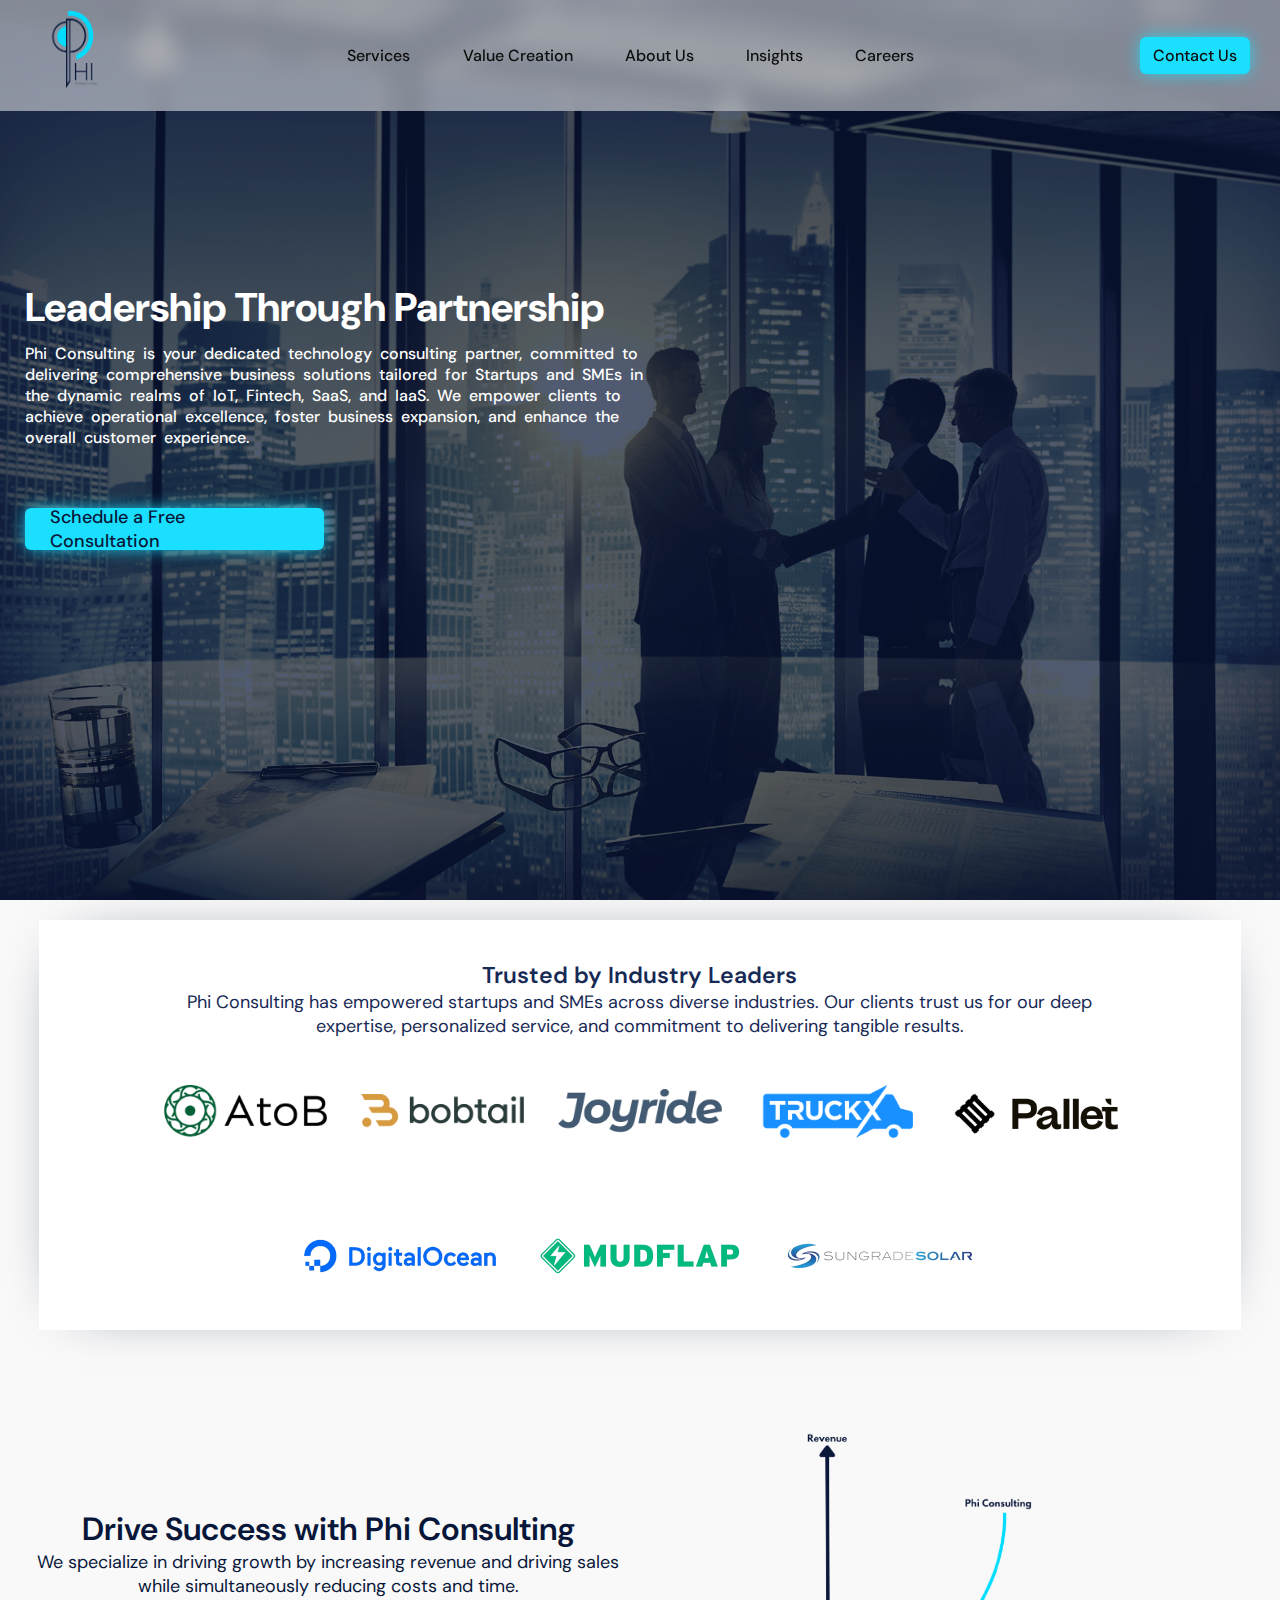
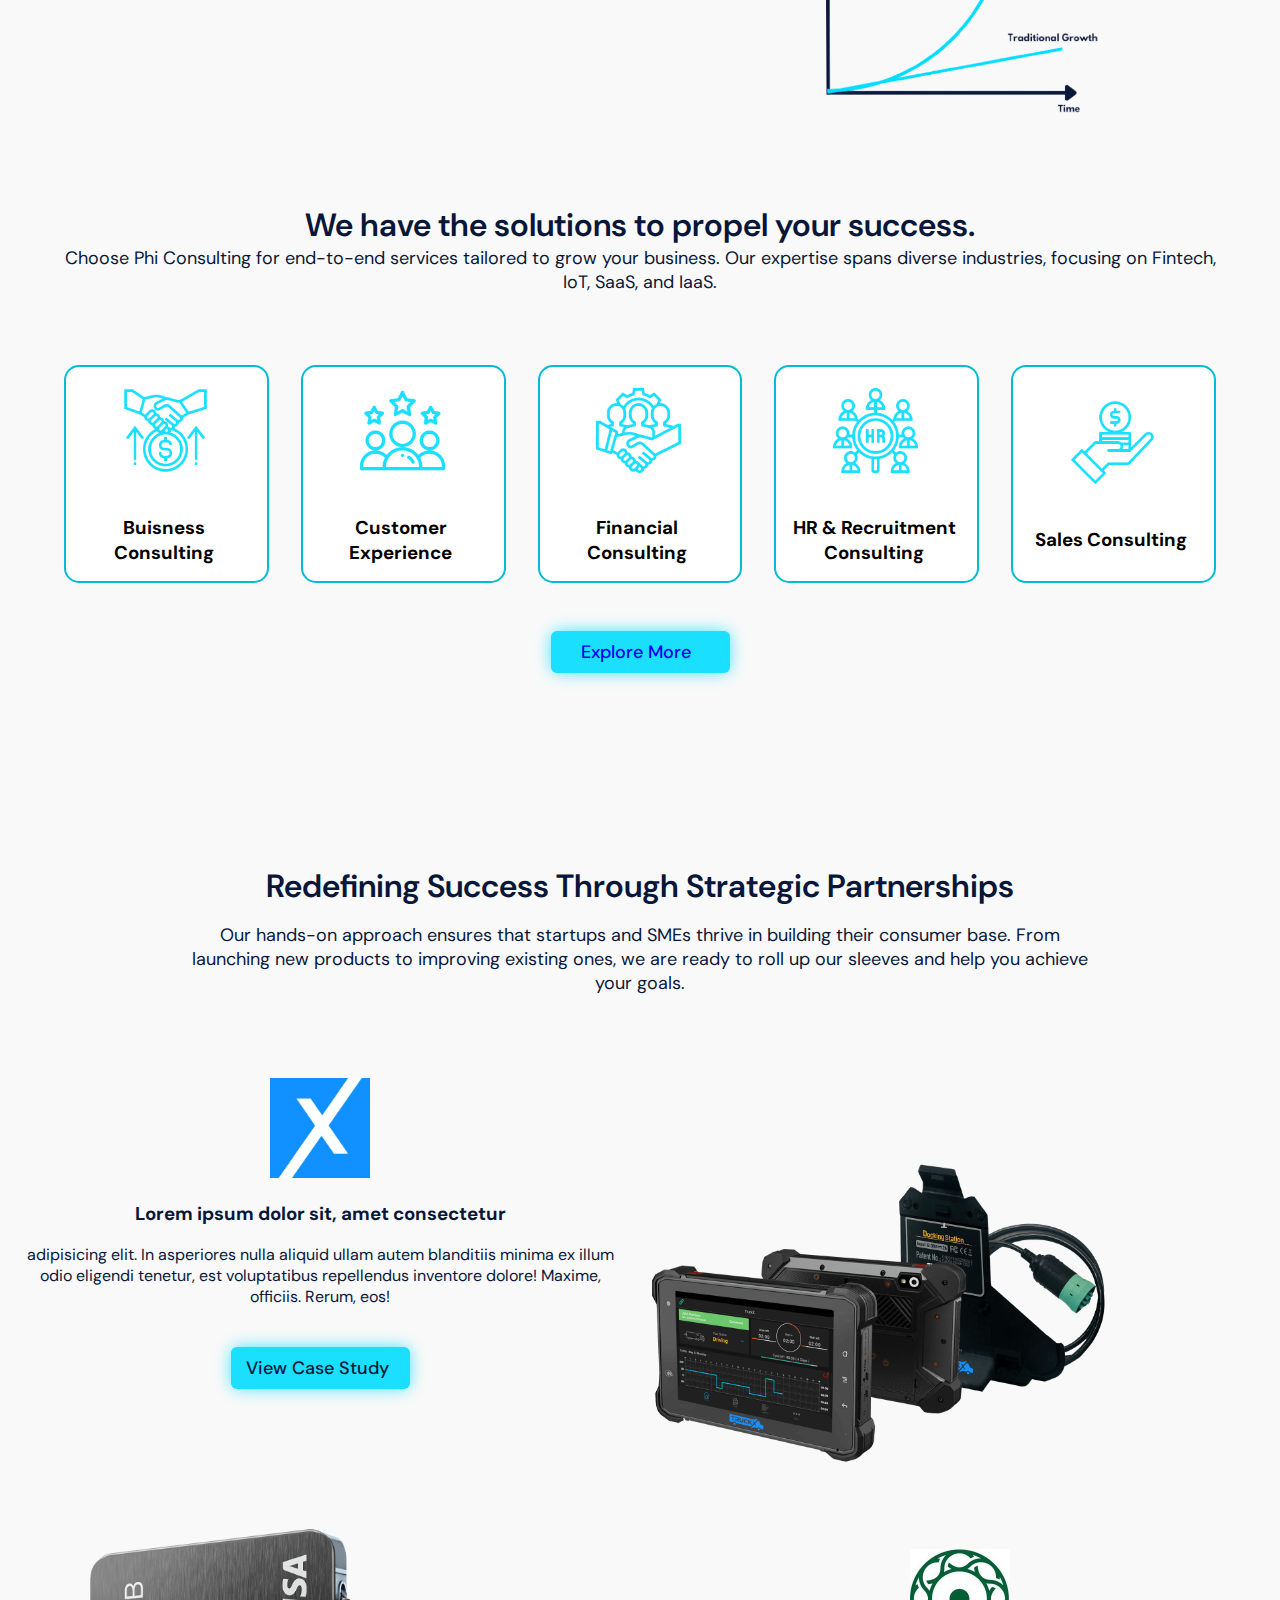
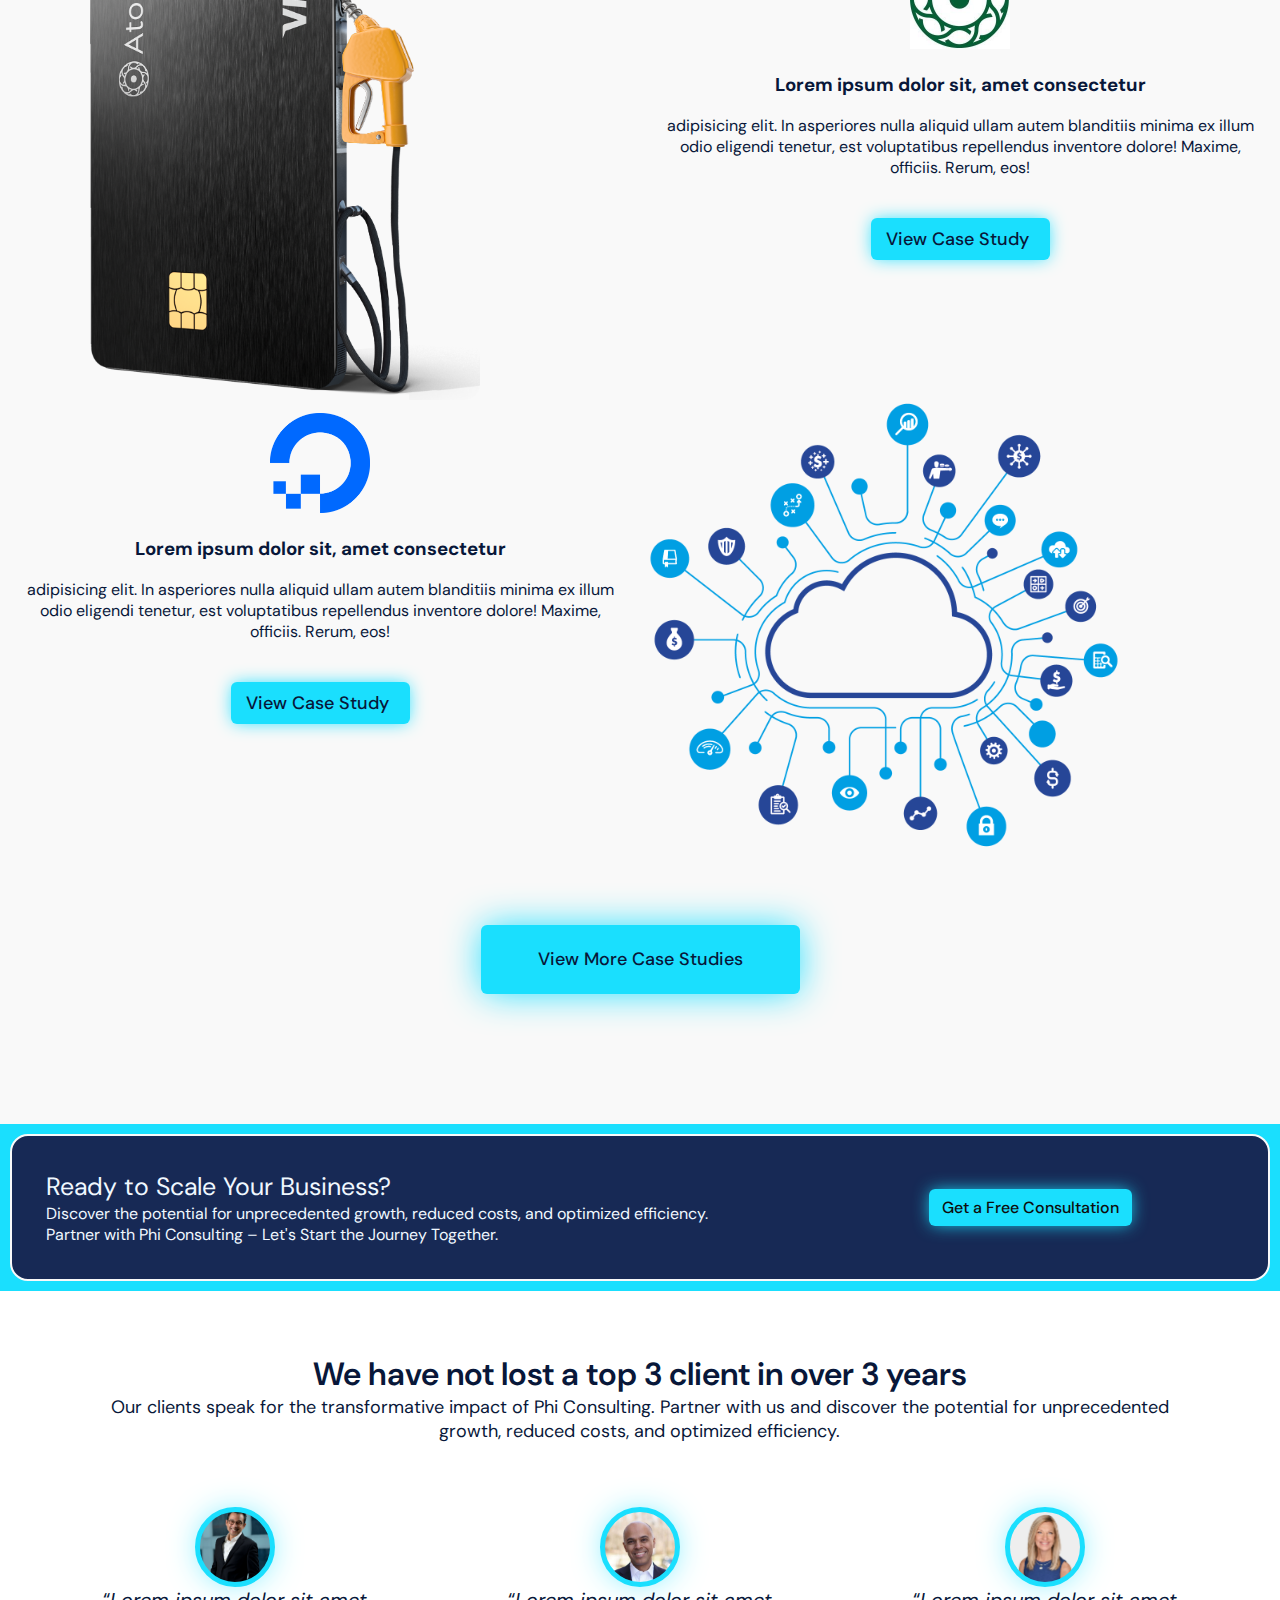
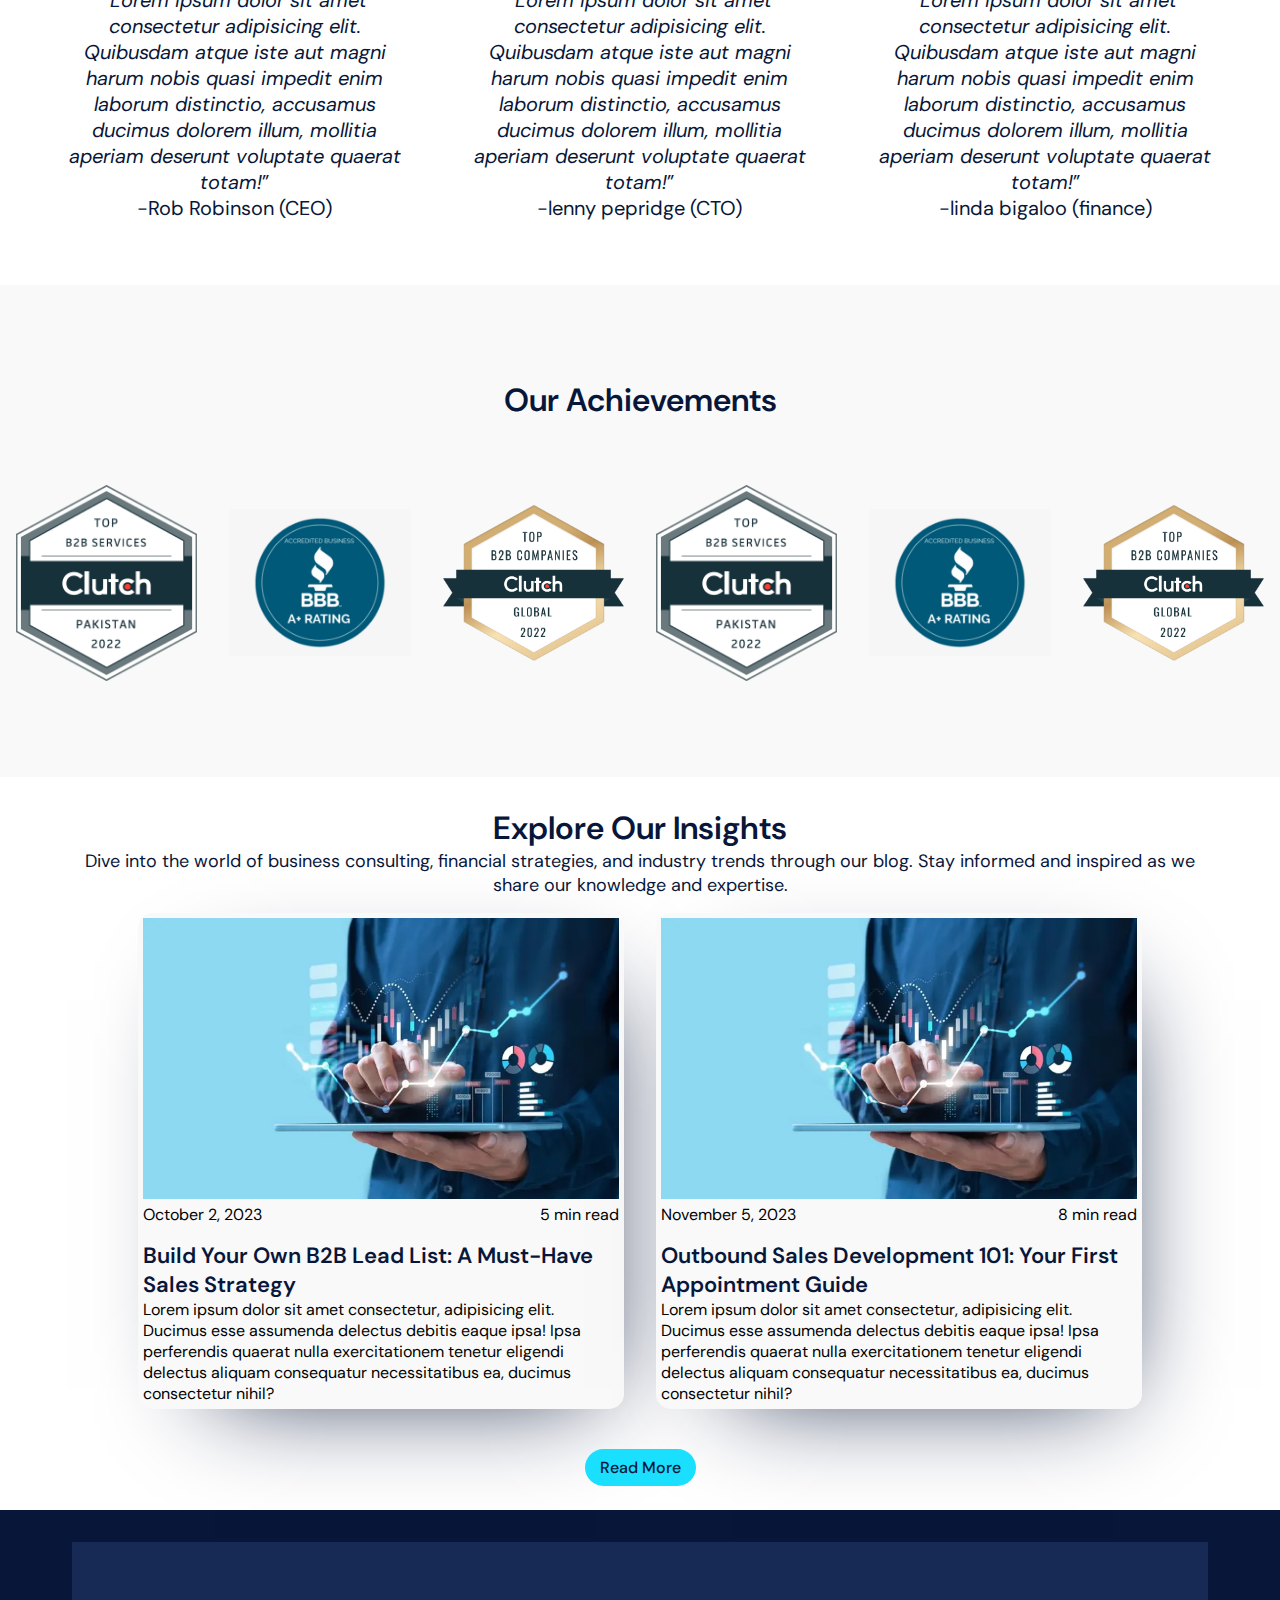
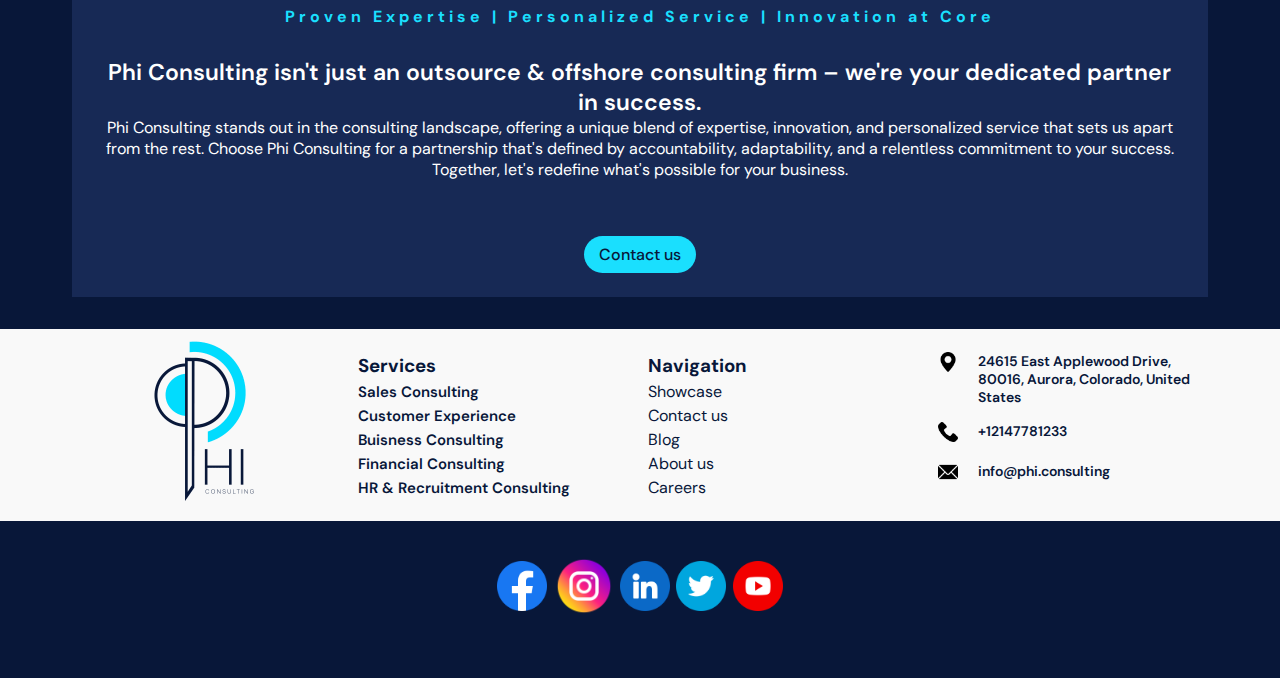
==== commit 6030769a: "added changes" ====
--- a/index.html
+++ b/index.html
@@ -987,8 +987,8 @@
                   alt=""
                   width="20"
                   class="spacing" /></span
-              >2nd Floor, North Side, Gulberg Empire Plaza, Plot 33-40 Civic
-              Center, Gulberg Greens, IBCEHS, Islamabad, 44000.
+              >24615 East Applewood Drive, 80016, Aurora, Colorado, United
+              States
             </li>
             <li class="list-bold">
               <span
@@ -997,7 +997,7 @@
                   alt=""
                   width="20"
                   class="spacing" /></span
-              >051 2746031
+              >+12147781233
             </li>
             <li class="list-bold">
               <span
--- a/assets/css/styles.css
+++ b/assets/css/styles.css
@@ -2271,6 +2271,58 @@
     font-size: 16px;
     text-align: left;
   }
+
+  .full-scale-banner {
+    width: 100%;
+    /* height: 50vh; */
+    /* padding-top: 8rem;
+    padding-bottom: 8rem; */
+    /* background-color: var(--LIGHTER-DARK-PHI-BLUE); */
+    /* margin-top: 8rem;
+    margin-bottom: 8rem; */
+   
+  }
+
+  .banner-full-exp {
+    position: relative;
+    background: url('../img/Buildings-cta.jpg') center/cover no-repeat; /* Replace with the path to your image file */
+    height: 300px; /* Adjust the height as needed */
+    display: flex;
+    flex-direction: column;
+    justify-content: center;
+    align-items: center;
+
+  }
+
+  .overlay-banner-full {
+    position: absolute;
+    top: 0;
+    left: 0;
+    width: 100%;
+    height: 100%;
+    background: rgba(0, 0, 0, 0.5); /* Adjust the opacity as needed (0 to 1) */
+  }
+
+  .banner-new-full-scale-container {
+    display: flex;
+    flex-direction: column;
+    justify-content: center;
+    align-items: center;
+    text-align: center;
+    position: relative;
+      z-index: 1;
+      color: white; /* Set text color to contrast with the overlay */
+      padding: 20px;
+  }
+
+  .full-banner-call {
+    color: var(--LIGHT-PHI-BLUE);
+    font-size: 60px;
+    margin-top: 4rem;
+    margin-bottom: 4rem;
+  }
+
+
 
 
 .path {
@@ -4608,7 +4660,34 @@
         }
 
         .how-work {
-            display: none;
+            display: block;
+        }
+
+        .how-work-container {
+            display: flex;
+            flex-direction: column;
+            justify-content: center;
+            align-items: center;
+            padding: 0px;
+        }
+
+        .how-work-section-left {
+            /* background-color: #00BCD4; */
+            margin-top: 3rem;
+            margin-bottom: 3rem;
+            width: 89%;
+        }
+
+        .how-we-work-heading {
+            font-size: 42px;
+            text-align: center;
+        }
+
+        .description-how-we {
+            font-size: 19px;
+            font-family: var(--FF-PHI);
+            color: var(--LIGHTER-DARK-PHI-BLUE);
+            width: 100%;
         }
 
         .casestudy-img {
@@ -4791,6 +4870,18 @@
     text-align: center;
 }
 
+.full-banner-call {
+    color: var(--LIGHT-PHI-BLUE);
+    font-size: 30px;
+  }
+
+  .full-scale-banner { 
+    padding-top: 4rem;
+    padding-bottom: 4rem;
+    /* margin-top: 2rem;
+    margin-bottom: 2rem; */
+  }
+
 /* =================================Services Page===================== */
 
 .work-row { 
@@ -4861,6 +4952,7 @@
 
 .card-service-show { 
     width: 100%;
+    cursor: pointer;
 }
 
 .path-heading { 
@@ -5639,7 +5731,34 @@
         }
         
         .how-work {
-            display: none;
+            display: block;
+        }
+
+        .how-work-container {
+            display: flex;
+            flex-direction: column;
+            justify-content: center;
+            align-items: center;
+            padding: 0px;
+        }
+
+        .how-work-section-left {
+            /* background-color: #00BCD4; */
+            margin-top: 3rem;
+            margin-bottom: 3rem;
+            width: 89%;
+        }
+
+        .how-we-work-heading {
+            font-size: 42px;
+            text-align: center;
+        }
+
+        .description-how-we {
+            font-size: 19px;
+            font-family: var(--FF-PHI);
+            color: var(--LIGHTER-DARK-PHI-BLUE);
+            width: 100%;
         }
 
         .services-heading {
@@ -5829,6 +5948,18 @@
 .links-conatiner { 
     width: 200px;
 }
+
+.full-banner-call {
+    color: var(--LIGHT-PHI-BLUE);
+    font-size: 30px;
+  }
+
+  .full-scale-banner { 
+    padding-top: 4rem;
+    padding-bottom: 4rem;
+    /* margin-top: 2rem;
+    margin-bottom: 2rem; */
+  }
 
 /* =================================Services Page===================== */
 
@@ -6251,7 +6382,39 @@
 font-size : 15px;
 }
 .how-work {
-    display: none;
+    display: block;
+}
+
+.how-we-top-line {
+    
+    padding-left: 27px;
+}
+
+.how-work-container {
+    display: flex;
+    flex-direction: column;
+    justify-content: center;
+    align-items: center;
+    padding: 0px;
+}
+
+.how-work-section-left {
+    /* background-color: #00BCD4; */
+    margin-top: 3rem;
+    margin-bottom: 3rem;
+    width: 89%;
+}
+
+.how-we-work-heading {
+    font-size: 42px;
+    text-align: center;
+}
+
+.description-how-we {
+    font-size: 19px;
+    font-family: var(--FF-PHI);
+    color: var(--LIGHTER-DARK-PHI-BLUE);
+    width: 100%;
 }
 .section-right {
 display : none;
@@ -7387,7 +7550,39 @@
 width : 70%;
 }
 .how-work {
-    display: none;
+    display: block;
+}
+
+.how-we-top-line {
+    
+    padding-left: 111px;
+}
+
+.how-work-container {
+    display: flex;
+    flex-direction: column;
+    justify-content: center;
+    align-items: center;
+    padding: 0px;
+}
+
+.how-work-section-left {
+    /* background-color: #00BCD4; */
+    margin-top: 3rem;
+    margin-bottom: 3rem;
+    width: 89%;
+}
+
+.how-we-work-heading {
+    font-size: 42px;
+    text-align: center;
+}
+
+.description-how-we {
+    font-size: 19px;
+    font-family: var(--FF-PHI);
+    color: var(--LIGHTER-DARK-PHI-BLUE);
+    width: 100%;
 }
 .footer-container {
 flex-direction : column;
@@ -7809,8 +8004,52 @@
 width : 40%;
 }
 .how-work {
-    display: none;
-}
+    display: block;
+}
+
+.how-we-top-line {
+    
+    padding-left: 2px;
+}
+
+.how-work-container {
+    display: flex;
+    flex-direction: column;
+    justify-content: center;
+    align-items: center;
+    padding: 0px;
+}
+
+.how-work-section-left {
+    /* background-color: #00BCD4; */
+    margin-top: 3rem;
+    margin-bottom: 3rem;
+    width: 89%;
+}
+
+.how-we-work-heading {
+    font-size: 42px;
+    text-align: center;
+}
+
+.description-how-we {
+    font-size: 19px;
+    font-family: var(--FF-PHI);
+    color: var(--LIGHTER-DARK-PHI-BLUE);
+    width: 100%;
+}
+
+.full-banner-call {
+    color: var(--LIGHT-PHI-BLUE);
+    font-size: 50px;
+  }
+
+  .full-scale-banner { 
+    padding-top: 5rem;
+    padding-bottom: 5rem;
+    /* margin-top: 5rem;
+    margin-bottom: 5rem; */
+  }
 /* =================================Services Page===================== */
 .hero-container-services {
     justify-content: center;
@@ -8464,7 +8703,39 @@
         padding: 0.5rem;
     }
     .how-work {
-        display: none;
+        display: block;
+    }
+    
+    .how-we-top-line {
+        
+        padding-left: 275px;
+    }
+    
+    .how-work-container {
+        display: flex;
+        flex-direction: column;
+        justify-content: center;
+        align-items: center;
+        padding: 0px;
+    }
+    
+    .how-work-section-left {
+        /* background-color: #00BCD4; */
+        margin-top: 3rem;
+        margin-bottom: 3rem;
+        width: 89%;
+    }
+    
+    .how-we-work-heading {
+        font-size: 42px;
+        text-align: center;
+    }
+    
+    .description-how-we {
+        font-size: 19px;
+        font-family: var(--FF-PHI);
+        color: var(--LIGHTER-DARK-PHI-BLUE);
+        width: 100%;
     }
 
     .list-heading {
@@ -9340,9 +9611,40 @@
     }
 
     .how-work {
-        display: none;
-    }
-
+        display: block;
+    }
+    
+    .how-we-top-line {
+        
+        padding-left: 300px;
+    }
+    
+    .how-work-container {
+        display: flex;
+        flex-direction: column;
+        justify-content: center;
+        align-items: center;
+        padding: 0px;
+    }
+    
+    .how-work-section-left {
+        /* background-color: #00BCD4; */
+        margin-top: 3rem;
+        margin-bottom: 3rem;
+        width: 89%;
+    }
+    
+    .how-we-work-heading {
+        font-size: 42px;
+        text-align: center;
+    }
+    
+    .description-how-we {
+        font-size: 19px;
+        font-family: var(--FF-PHI);
+        color: var(--LIGHTER-DARK-PHI-BLUE);
+        width: 100%;
+    }
     /* ========================================Services Page=========== */
 
     .hero-content-services-page {
@@ -9809,6 +10111,38 @@
     .how-work {
         display: block;
     }
+    
+    .how-we-top-line {
+        
+        padding-left: 0px;
+    }
+    
+    .how-work-container {
+        display: flex;
+        flex-direction: column;
+        justify-content: center;
+        align-items: start;
+        padding: 50px;
+    }
+    
+    .how-work-section-left {
+        /* background-color: #00BCD4; */
+        margin-top: 3rem;
+        margin-bottom: 3rem;
+        width: 45%;
+    }
+    
+    .how-we-work-heading {
+        font-size: 42px;
+        text-align: left;
+    }
+    
+    .description-how-we {
+        font-size: 19px;
+        font-family: var(--FF-PHI);
+        color: var(--LIGHTER-DARK-PHI-BLUE);
+        width: 100%;
+    }
 
     .ach-heading-bui {
         font-size: 32px;
@@ -9820,6 +10154,18 @@
         font-size: 18px;
         width: 94%;
     }
+
+    .full-banner-call {
+        color: var(--LIGHT-PHI-BLUE);
+        font-size: 40px;
+      }
+    
+      .full-scale-banner { 
+        /* padding-top: 8rem;
+        padding-bottom: 8rem; */
+        /* margin-top: 8rem;
+        margin-bottom: 8rem; */
+      }
 
  /* =================================Services Page===================== */
 .hero-container-services {
@@ -9866,7 +10212,7 @@
     margin: 0;
     width: 94%;
     padding: 1rem;
-    font-size: 56px;
+    font-size: 40px;
 }
 
 .hero-content-services-page {
@@ -9884,7 +10230,7 @@
     text-align: left; 
     margin: 0;
     font-weight: var(--FONT-THICKY);
-    font-size: 20px;
+    font-size: 16px;
     color: var(--WHITE-TEXT);
     word-spacing: 4px;
  }
@@ -9958,7 +10304,7 @@
     margin: 0;
     width: 100%;
     /* padding: 1rem; */
-    font-size: 56px;
+    font-size: 40px;
 }
 
 .hero-content-sales {
@@ -9976,7 +10322,7 @@
     text-align: left; 
     margin: 0;
     font-weight: var(--FONT-THICKY);
-    font-size: 20px;
+    font-size: 16px;
     color: var(--WHITE-TEXT);
     word-spacing: 4px;
     width: 100%;
@@ -10093,7 +10439,7 @@
     margin: 0;
     width: 100%;
     padding: 1rem;
-    font-size: 56px;
+    font-size: 40px;
 }
 
 .hero-content-bui-consul {
@@ -10111,7 +10457,7 @@
     text-align: left; 
     margin: 0;
     font-weight: var(--FONT-THICKY);
-    font-size: 20px;
+    font-size: 16px;
     color: var(--WHITE-TEXT);
     word-spacing: 4px;
     width: 100%;
@@ -10128,7 +10474,7 @@
     margin: 0;
     width: 100%;
     /* padding: 1rem; */
-    font-size: 56px;
+    font-size: 40px;
 }
 
 .hero-content-hr-consul {
@@ -10146,7 +10492,7 @@
     text-align: left; 
     margin: 0;
     font-weight: var(--FONT-THICKY);
-    font-size: 20px;
+    font-size: 16px;
     color: var(--WHITE-TEXT);
     word-spacing: 4px;
     width: 100%;
@@ -10163,7 +10509,7 @@
     margin: 0;
     width: 100%;
     /* padding: 1rem; */
-    font-size: 56px;
+    font-size: 40px;
 }
 
 .hero-content-fin-consul {
@@ -10181,7 +10527,7 @@
     text-align: left; 
     margin: 0;
     font-weight: var(--FONT-THICKY);
-    font-size: 20px;
+    font-size: 16px;
     color: var(--WHITE-TEXT);
     word-spacing: 4px;
     width: 100%;
@@ -10199,7 +10545,7 @@
     margin: 0;
     width: 100%;
     /* padding: 1rem; */
-    font-size: 56px;
+    font-size: 40px;
 }
 
 .hero-content-exp {
@@ -10217,7 +10563,7 @@
     text-align: left; 
     margin: 0;
     font-weight: var(--FONT-THICKY);
-    font-size: 20px;
+    font-size: 16px;
     color: var(--WHITE-TEXT);
     word-spacing: 4px;
     width: 100%;
@@ -10234,7 +10580,7 @@
     margin: 0;
     width: 100%;
     /* padding: 1rem; */
-    font-size: 56px;
+    font-size: 40px;
 }
 
 .hero-content-our-work {
@@ -10252,7 +10598,7 @@
     text-align: left; 
     margin: 0;
     font-weight: var(--FONT-THICKY);
-    font-size: 20px;
+    font-size: 16px;
     color: var(--WHITE-TEXT);
     word-spacing: 4px;
     width: 100%;
@@ -10311,7 +10657,7 @@
     margin: 0;
     width: 100%;
     /* padding: 1rem; */
-    font-size: 56px;
+    font-size: 40px;
 }
 
 .hero-content-phi-about {
@@ -10329,7 +10675,7 @@
     text-align: left; 
     margin: 0;
     font-weight: var(--FONT-THICKY);
-    font-size: 20px;
+    font-size: 16px;
     color: var(--WHITE-TEXT);
     word-spacing: 4px;
     width: 100%;
@@ -10534,7 +10880,7 @@
     margin: 0;
     width: 100%;
     /* padding: 1rem; */
-    font-size: 56px;
+    font-size: 40px;
 }
 
 .hero-content-blog {
@@ -10552,7 +10898,7 @@
     text-align: left; 
     margin: 0;
     font-weight: var(--FONT-THICKY);
-    font-size: 20px;
+    font-size: 16px;
     color: var(--WHITE-TEXT);
     word-spacing: 4px;
     width: 100%;
@@ -10577,7 +10923,7 @@
     text-align: left; 
     margin: 0;
     width: 100%;
-    font-size: 56px;
+    font-size: 40px;
 }
 
 .hero-content-careers {
@@ -10595,7 +10941,7 @@
     text-align: left; 
     margin: 0;
     font-weight: var(--FONT-THICKY);
-    font-size: 20px;
+    font-size: 16px;
     color: var(--WHITE-TEXT);
     word-spacing: 4px;
     width: 100%;
@@ -10695,7 +11041,7 @@
     margin: 0;
     width: 100%;
     padding: 1rem;
-    font-size: 56px;
+    font-size: 40px;
 }
 
 .hero-content-phi-contact {
@@ -10719,6 +11065,10 @@
     width: 100%;
  }
 
+ .contact {
+    margin-top: 4rem;
+ }
+
  .consult-button-phi-contact { 
     margin-left:14px;
     margin-top: 14px;
